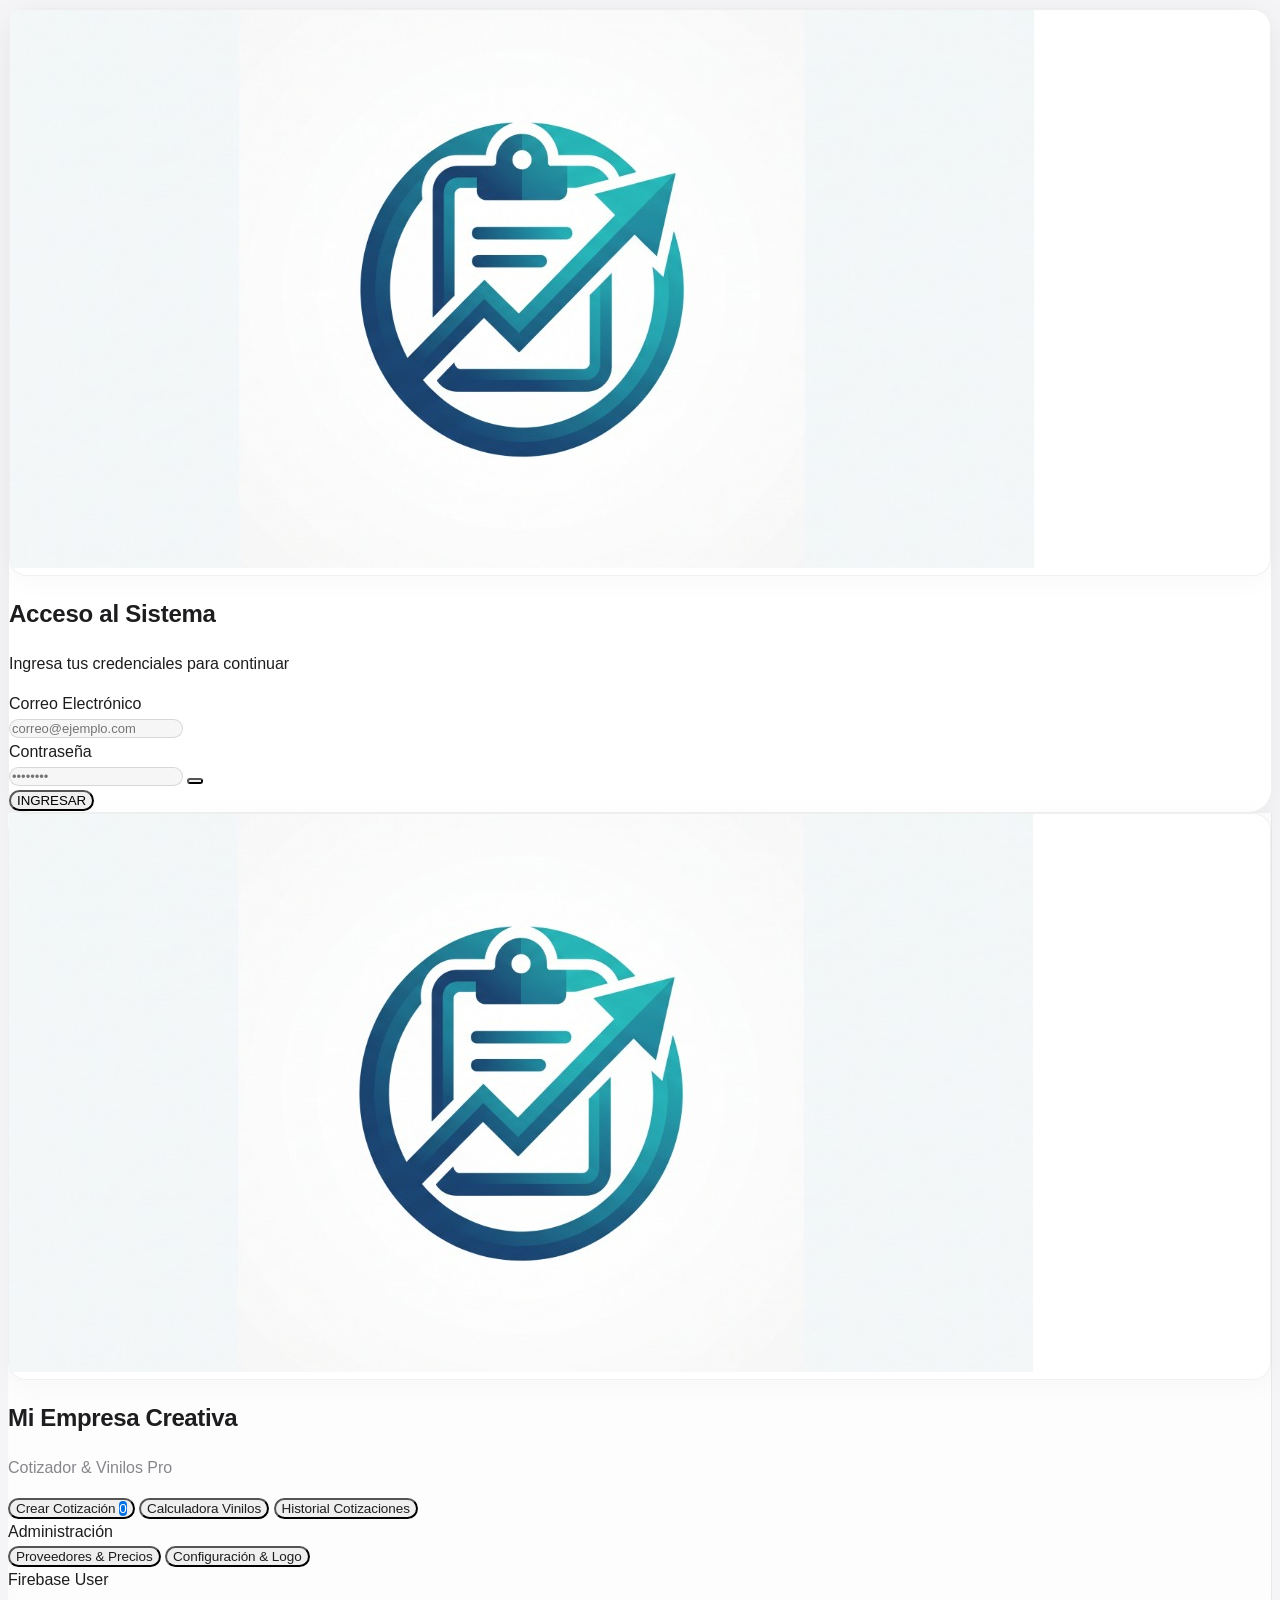
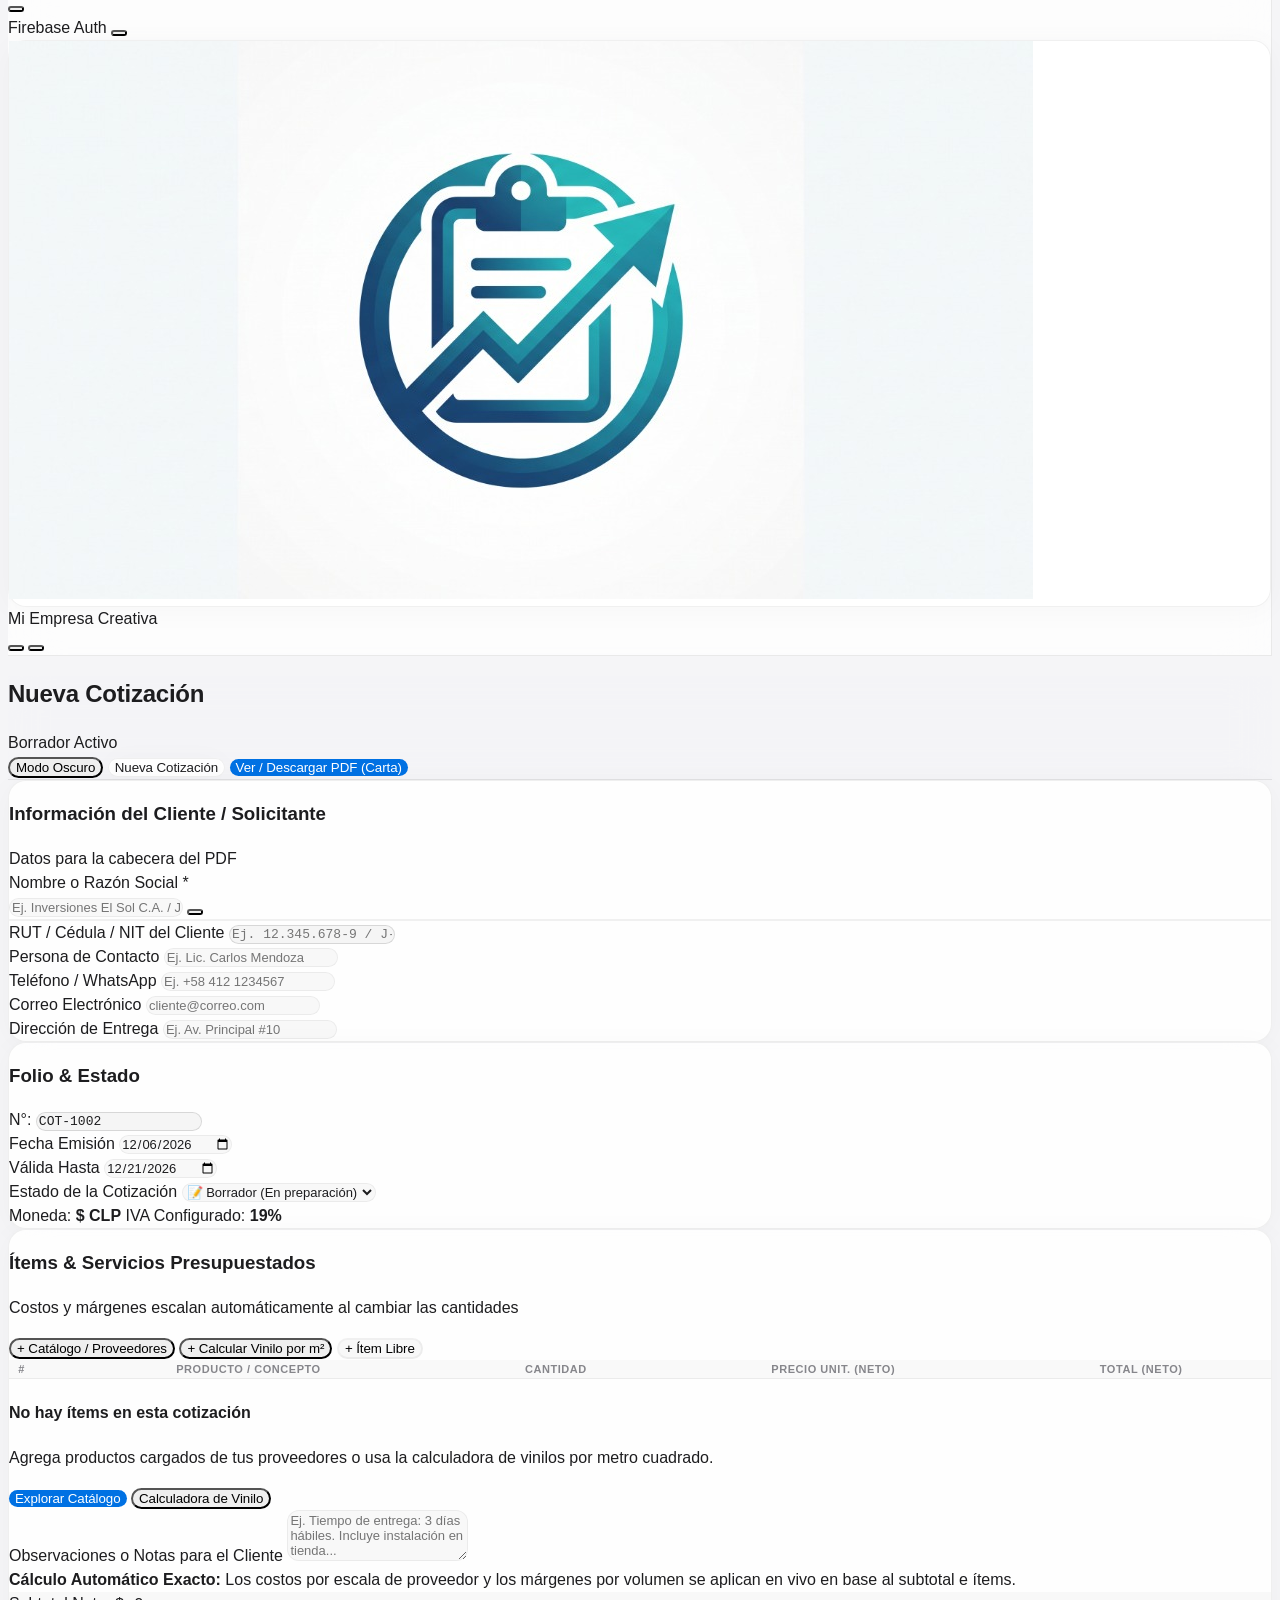
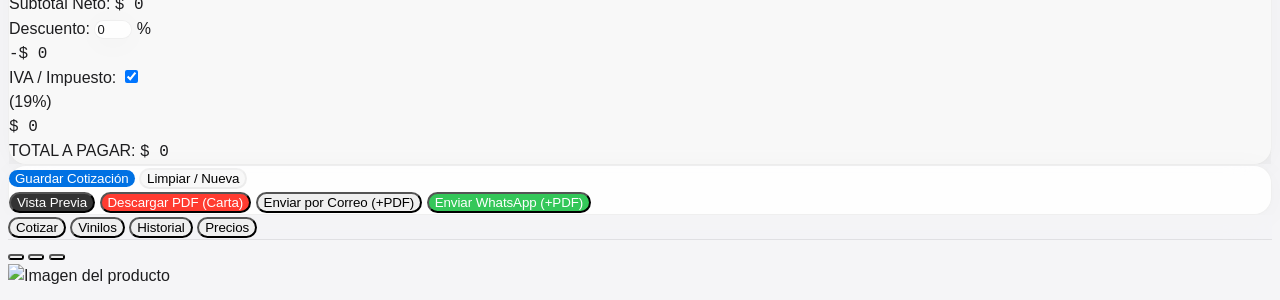
==== index.html @ 5bf2e66a "feat: ordenar catalogo al presionar encabezados de columna" ====
<!DOCTYPE html>
<html lang="es" class="h-full bg-[#f5f5f7]">
<head>
    <meta charset="UTF-8">
    <meta name="viewport" content="width=device-width, initial-scale=1.0, maximum-scale=1.0, user-scalable=no">
    <title>Sistema Pro de Cotizaciones & Calculadora de Vinilos</title>
    
    <!-- PWA Meta -->
    <meta name="theme-color" content="#f5f5f7">
    <meta name="apple-mobile-web-app-capable" content="yes">
    <meta name="apple-mobile-web-app-status-bar-style" content="default">
    <link rel="manifest" href="manifest.json">
    <link rel="icon" type="image/jpeg" href="assets/logo.jpg">

    <!-- Tailwind CSS CDN -->
    <script src="https://cdn.tailwindcss.com"></script>
    <script>
        tailwind.config = {
            darkMode: 'class',
            theme: {
                extend: {
                    colors: {
                        apple: {
                            bg: '#f5f5f7',
                            text: '#1d1d1f',
                            secondary: '#86868b',
                            blue: '#0071e3',
                            'blue-hover': '#0077ed',
                            link: '#0066cc',
                            green: '#34c759',
                            orange: '#ff9500',
                            red: '#ff3b30'
                        },
                        primary: {
                            50: '#f0f7ff',
                            100: '#e0effe',
                            200: '#bae0fd',
                            300: '#7cc5fb',
                            400: '#36a8f7',
                            500: '#0071e3',
                            600: '#0071e3',
                            700: '#005bb5',
                            800: '#004c99',
                            900: '#003e7e',
                        },
                        indigo: {
                            50: '#f0f7ff',
                            100: '#e0effe',
                            200: '#bae0fd',
                            300: '#7cc5fb',
                            400: '#36a8f7',
                            500: '#0071e3',
                            600: '#0071e3',
                            700: '#005bb5',
                            800: '#004c99',
                            900: '#003e7e',
                        }
                    },
                    fontFamily: {
                        sans: ['-apple-system', 'BlinkMacSystemFont', '"SF Pro Display"', '"SF Pro Text"', '"Segoe UI"', 'Roboto', 'Helvetica', 'Arial', 'sans-serif'],
                    }
                }
            }
        }
    </script>

    <!-- Lucide Icons -->
    <script src="https://unpkg.com/lucide@latest"></script>
    
    <!-- html2pdf.js for High-Res Client PDF Generation -->
    <script src="https://cdnjs.cloudflare.com/ajax/libs/html2pdf.js/0.10.1/html2pdf.bundle.min.js"></script>

    <!-- SheetJS (xlsx.full.min.js) for native Excel XLS/XLSX import & export -->
    <script src="https://cdn.jsdelivr.net/npm/xlsx@0.18.5/dist/xlsx.full.min.js"></script>

    <!-- Confetti for approvals -->
    <script src="https://cdn.jsdelivr.net/npm/canvas-confetti@1.9.2/dist/confetti.browser.min.js"></script>

    <!-- Firebase App, Auth & Firestore SDK (v10 Compat) -->
    <script src="https://www.gstatic.com/firebasejs/10.8.0/firebase-app-compat.js"></script>
    <script src="https://www.gstatic.com/firebasejs/10.8.0/firebase-auth-compat.js"></script>
    <script src="https://www.gstatic.com/firebasejs/10.8.0/firebase-firestore-compat.js"></script>
    <!-- Auto-init si está en Firebase Hosting -->
    <script src="/__/firebase/init.js" onerror="console.log('Modo GitHub Pages / Local')"></script>

    <!-- Custom Styles con Cache Busting -->
    <link rel="stylesheet" href="css/styles.css?v=5.3">
</head>
<body class="h-full flex flex-col md:flex-row overflow-hidden select-none md:select-auto">

    <!-- Toast Notifications Container -->
    <div id="toast-container" class="fixed top-4 right-4 z-50 flex flex-col gap-2 pointer-events-none"></div>

    <!-- ============================================================== -->
    <!-- PANTALLA DE AUTENTICACIÓN / LOGIN ESTILO APPLE                 -->
    <!-- ============================================================== -->
    <div id="auth-screen" class="fixed inset-0 z-50 bg-[#f5f5f7] flex items-center justify-center p-4">
        <div class="bg-white/90 backdrop-blur-2xl rounded-[24px] w-full max-w-sm shadow-xl overflow-hidden border border-black/5 p-8 space-y-6">
            <!-- Header con Logo de la App -->
            <div class="text-center space-y-2">
                <div class="h-20 w-20 rounded-2xl bg-white mx-auto flex items-center justify-center shadow-md p-1 border border-black/5 overflow-hidden">
                    <img src="assets/logo.jpg" alt="Logo de la Aplicación" class="h-full w-full object-cover rounded-xl" />
                </div>
                <h2 class="text-2xl font-semibold tracking-tight text-[#1d1d1f]">Acceso al Sistema</h2>
                <p class="text-xs text-[#86868b]">Ingresa tus credenciales para continuar</p>
            </div>

            <!-- Formulario de Iniciar Sesión -->
            <form id="form-login" onsubmit="app.handleLoginSubmit(event)" class="space-y-4">
                <div>
                    <label class="block text-xs font-semibold text-[#1d1d1f] mb-1.5">Correo Electrónico</label>
                    <div class="relative">
                        <i data-lucide="mail" class="w-4 h-4 text-[#86868b] absolute left-3.5 top-3"></i>
                        <input type="email" id="login-email" required placeholder="correo@ejemplo.com" 
                            class="w-full pl-10 pr-3.5 py-2.5 text-xs bg-black/[0.03] border border-black/10 rounded-xl focus:bg-white focus:border-[#0071e3] outline-none transition-all" />
                    </div>
                </div>

                <div>
                    <label class="block text-xs font-semibold text-[#1d1d1f] mb-1.5">Contraseña</label>
                    <div class="relative flex items-center">
                        <i data-lucide="lock" class="w-4 h-4 text-[#86868b] absolute left-3.5"></i>
                        <input type="password" id="login-password" required placeholder="••••••••" 
                            class="w-full pl-10 pr-10 py-2.5 text-xs bg-black/[0.03] border border-black/10 rounded-xl focus:bg-white focus:border-[#0071e3] outline-none transition-all" />
                        <button type="button" onclick="app.togglePasswordVisibility('login-password', 'login-pass-icon')" id="login-pass-icon" class="absolute right-3 text-[#86868b] hover:text-[#1d1d1f] p-1 focus:outline-none" title="Ver contraseña">
                            <i data-lucide="eye" class="w-4 h-4"></i>
                        </button>
                    </div>
                </div>

                <div class="pt-2">
                    <button type="submit" id="login-submit-btn" class="w-full py-3 px-4 rounded-full text-xs font-medium uppercase tracking-wider bg-[#0071e3] hover:bg-[#0077ed] text-white shadow-md shadow-[#0071e3]/20 transition-all flex items-center justify-center gap-2">
                        <i data-lucide="log-in" class="w-4 h-4"></i>
                        INGRESAR
                    </button>
                </div>
            </form>
        </div>
    </div>

    <!-- ============================================================== -->
    <!-- INTERFAZ PRINCIPAL DE LA APLICACIÓN                            -->
    <!-- ============================================================== -->

    <!-- Sidebar Desktop -->
    <aside class="hidden md:flex flex-col w-64 bg-slate-900 text-white border-r border-slate-800 shrink-0 select-none">
        <div class="p-5 flex items-center gap-3 border-b border-slate-800/80">
            <div id="sidebar-logo-container" class="h-11 w-11 rounded-xl bg-white flex items-center justify-center shadow-sm shrink-0 border border-black/5 overflow-hidden">
                <img src="assets/logo.jpg" alt="Logo de la Aplicación" class="h-full w-full object-cover" />
            </div>
            <div class="overflow-hidden">
                <h1 id="sidebar-company-name" class="font-bold text-sm text-white truncate leading-tight">Mi Empresa</h1>
                <p class="text-[11px] text-indigo-400 font-medium tracking-wide">Cotizador & Vinilos Pro</p>
            </div>
        </div>

        <!-- Navigation Menu Desktop -->
        <nav class="flex-1 px-3 py-4 space-y-1.5 overflow-y-auto">
            <button onclick="app.switchTab('tab-cotizador')" data-nav-tab="tab-cotizador" class="nav-btn w-full flex items-center gap-3 px-3.5 py-2.5 rounded-xl text-sm font-semibold transition-all text-slate-300 hover:bg-slate-800 hover:text-white group">
                <i data-lucide="file-spreadsheet" class="w-5 h-5 text-slate-400 group-hover:text-indigo-400 transition-colors"></i>
                <span>Crear Cotización</span>
                <span id="draft-item-count-badge" class="hidden ml-auto bg-indigo-600 text-white text-[10px] font-bold px-2 py-0.5 rounded-full">0</span>
            </button>

            <button onclick="app.switchTab('tab-vinilos')" data-nav-tab="tab-vinilos" class="nav-btn w-full flex items-center gap-3 px-3.5 py-2.5 rounded-xl text-sm font-semibold transition-all text-slate-300 hover:bg-slate-800 hover:text-white group">
                <i data-lucide="scissors" class="w-5 h-5 text-slate-400 group-hover:text-cyan-400 transition-colors"></i>
                <span>Calculadora Vinilos</span>
            </button>

            <button onclick="app.switchTab('tab-historial')" data-nav-tab="tab-historial" class="nav-btn w-full flex items-center gap-3 px-3.5 py-2.5 rounded-xl text-sm font-semibold transition-all text-slate-300 hover:bg-slate-800 hover:text-white group">
                <i data-lucide="history" class="w-5 h-5 text-slate-400 group-hover:text-amber-400 transition-colors"></i>
                <span>Historial Cotizaciones</span>
            </button>

            <div class="pt-3 pb-1 px-3 text-[10px] font-bold uppercase tracking-wider text-slate-500">Administración</div>

            <button onclick="app.switchTab('tab-catalogo')" data-nav-tab="tab-catalogo" class="nav-btn w-full flex items-center gap-3 px-3.5 py-2.5 rounded-xl text-sm font-semibold transition-all text-slate-300 hover:bg-slate-800 hover:text-white group">
                <i data-lucide="boxes" class="w-5 h-5 text-slate-400 group-hover:text-emerald-400 transition-colors"></i>
                <span>Proveedores & Precios</span>
            </button>

            <button onclick="app.switchTab('tab-ajustes')" data-nav-tab="tab-ajustes" class="nav-btn w-full flex items-center gap-3 px-3.5 py-2.5 rounded-xl text-sm font-semibold transition-all text-slate-300 hover:bg-slate-800 hover:text-white group">
                <i data-lucide="settings" class="w-5 h-5 text-slate-400 group-hover:text-purple-400 transition-colors"></i>
                <span>Configuración & Logo</span>
            </button>
        </nav>

        <!-- Sidebar Footer Status & Usuario -->
        <div class="p-3 border-t border-slate-800/80 bg-slate-950/40 space-y-2">
            <div class="flex items-center justify-between px-2 text-xs">
                <div class="flex items-center gap-2 truncate">
                    <span class="h-2 w-2 rounded-full bg-emerald-500"></span>
                    <span id="sidebar-user-name" class="font-bold text-slate-300 truncate text-[11px]">Firebase User</span>
                </div>
                <button onclick="app.logout()" title="Cerrar Sesión de Firebase" class="text-slate-400 hover:text-rose-400 p-1 rounded transition-colors">
                    <i data-lucide="log-out" class="w-4 h-4"></i>
                </button>
            </div>
            <div class="flex items-center justify-between text-[11px] text-slate-500 px-2">
                <span>Firebase Auth</span>
                <button onclick="app.quickBackup()" title="Respaldo JSON" class="hover:text-white">
                    <i data-lucide="download-cloud" class="w-3.5 h-3.5"></i>
                </button>
            </div>
        </div>
    </aside>

    <!-- Mobile Top Header -->
    <header class="md:hidden flex items-center justify-between px-4 py-3 bg-slate-900 text-white border-b border-slate-800 shrink-0">
        <div class="flex items-center gap-2.5">
            <div class="h-8 w-8 rounded-lg overflow-hidden bg-white flex items-center justify-center border border-black/5">
                <img src="assets/logo.jpg" alt="Logo" class="h-full w-full object-cover" />
            </div>
            <span id="mobile-header-title" class="font-bold text-sm text-white">Cotizador Pro</span>
        </div>
        <div class="flex items-center gap-1.5">
            <button onclick="app.toggleTheme()" id="mobile-theme-toggle-btn" class="p-2 text-slate-400 hover:text-white" title="Cambiar Modo Claro/Oscuro">
                <i data-lucide="moon" class="w-5 h-5"></i>
            </button>
            <button onclick="app.logout()" title="Cerrar Sesión de Firebase" class="p-2 text-slate-400 hover:text-rose-400">
                <i data-lucide="log-out" class="w-5 h-5"></i>
            </button>
        </div>
    </header>

    <!-- Main Content Area -->
    <main class="flex-1 flex flex-col h-full overflow-hidden bg-slate-100/70">
        
        <!-- Top Action / Context Bar -->
        <div class="glass-header px-6 py-3.5 hidden md:flex items-center justify-between shrink-0">
            <div class="flex items-center gap-3">
                <h2 id="page-current-title" class="text-xl font-extrabold text-slate-800">Nueva Cotización</h2>
                <span id="page-current-subtitle" class="text-xs bg-indigo-50 text-indigo-700 font-semibold px-2.5 py-1 rounded-full border border-indigo-200/60">Borrador Activo</span>
            </div>
            <div class="flex items-center gap-2" id="header-quick-actions">
                <!-- Botón de Alternar Modo Claro / Oscuro -->
                <button type="button" onclick="app.toggleTheme()" id="theme-toggle-btn" class="inline-flex items-center gap-2 px-3.5 py-2 rounded-full text-xs font-medium bg-black/[0.04] dark:bg-white/10 text-[#1d1d1f] dark:text-[#f5f5f7] border border-black/10 dark:border-white/15 hover:bg-black/[0.08] dark:hover:bg-white/20 transition-all shadow-sm">
                    <i data-lucide="moon" id="theme-toggle-icon" class="w-4 h-4 text-[#0071e3]"></i>
                    <span id="theme-toggle-label">Modo Oscuro</span>
                </button>
                <button onclick="app.startNewQuote()" class="inline-flex items-center gap-2 px-3.5 py-2 rounded-xl text-xs font-bold bg-white text-slate-700 hover:bg-slate-50 border border-slate-300 shadow-sm transition-all">
                    <i data-lucide="plus-circle" class="w-4 h-4 text-indigo-600"></i>
                    Nueva Cotización
                </button>
                <button onclick="app.previewCurrentPDF()" class="inline-flex items-center gap-2 px-3.5 py-2 rounded-xl text-xs font-bold bg-indigo-600 text-white hover:bg-indigo-700 shadow-sm shadow-indigo-600/20 transition-all">
                    <i data-lucide="file-text" class="w-4 h-4"></i>
                    Ver / Descargar PDF (Carta)
                </button>
            </div>
        </div>

        <!-- Scrollable Tab Views Container -->
        <div class="flex-1 overflow-y-auto p-4 md:p-6 pb-24 md:pb-8">

            <!-- ============================================================== -->
            <!-- TAB 1: CREADOR DE COTIZACIONES                                 -->
            <!-- ============================================================== -->
            <div id="tab-cotizador" class="tab-content active space-y-6 max-w-7xl mx-auto">
                
                <!-- Encabezado de la Cotización: Datos Generales y Cliente con RUT -->
                <div class="grid grid-cols-1 lg:grid-cols-12 gap-6">
                    
                    <!-- Tarjeta: Datos del Cliente -->
                    <div class="lg:col-span-7 bg-white p-5 rounded-2xl border border-slate-200/80 shadow-sm space-y-4">
                        <div class="flex items-center justify-between border-b border-slate-100 pb-3">
                            <div class="flex items-center gap-2">
                                <span class="p-1.5 bg-indigo-50 text-indigo-600 rounded-lg">
                                    <i data-lucide="user" class="w-4 h-4"></i>
                                </span>
                                <h3 class="font-bold text-sm text-slate-800">Información del Cliente / Solicitante</h3>
                            </div>
                            <span class="text-[11px] text-slate-400">Datos para la cabecera del PDF</span>
                        </div>

                        <div class="grid grid-cols-1 sm:grid-cols-2 gap-3">
                            <div class="relative" id="client-select-wrapper">
                                <label class="block text-xs font-bold text-slate-600 mb-1">Nombre o Razón Social *</label>
                                <div class="relative">
                                    <input type="text" id="quote-client-name" placeholder="Ej. Inversiones El Sol C.A. / Juan Pérez" autocomplete="off"
                                        onclick="app.openCustomDropdown('client')"
                                        oninput="app.filterCustomDropdown('client', this.value)"
                                        class="w-full pl-3.5 pr-8 py-2 text-xs bg-slate-50 border border-slate-200 rounded-xl focus:bg-white focus:border-indigo-500 focus:ring-2 focus:ring-indigo-100 outline-none transition-all" />
                                    <button type="button" onclick="app.toggleCustomDropdown('client')" tabindex="-1" class="absolute right-2.5 top-1/2 -translate-y-1/2 p-1 text-slate-400 hover:text-indigo-600 transition-colors" title="Ver clientes registrados">
                                        <i data-lucide="chevron-down" class="w-3.5 h-3.5"></i>
                                    </button>
                                </div>
                                <div id="client-custom-dropdown" class="hidden absolute left-0 right-0 top-full mt-1 z-50 bg-white border border-slate-200 rounded-2xl shadow-xl max-h-60 overflow-y-auto divide-y divide-slate-100">
                                </div>
                            </div>
                            <div>
                                <label class="block text-xs font-bold text-indigo-700 mb-1">RUT / Cédula / NIT del Cliente</label>
                                <input type="text" id="quote-client-rut" placeholder="Ej. 12.345.678-9 / J-12345678-0" 
                                    class="w-full px-3.5 py-2 text-xs font-bold font-mono bg-indigo-50/50 border border-indigo-200 rounded-xl focus:bg-white focus:border-indigo-500 outline-none transition-all" />
                            </div>
                            <div>
                                <label class="block text-xs font-bold text-slate-600 mb-1">Persona de Contacto</label>
                                <input type="text" id="quote-client-contact" placeholder="Ej. Lic. Carlos Mendoza" 
                                    class="w-full px-3.5 py-2 text-xs bg-slate-50 border border-slate-200 rounded-xl focus:bg-white focus:border-indigo-500 outline-none transition-all" />
                            </div>
                            <div>
                                <label class="block text-xs font-bold text-slate-600 mb-1">Teléfono / WhatsApp</label>
                                <input type="text" id="quote-client-phone" placeholder="Ej. +58 412 1234567" 
                                    class="w-full px-3.5 py-2 text-xs bg-slate-50 border border-slate-200 rounded-xl focus:bg-white focus:border-indigo-500 outline-none transition-all" />
                            </div>
                            <div>
                                <label class="block text-xs font-bold text-slate-600 mb-1">Correo Electrónico</label>
                                <input type="email" id="quote-client-email" placeholder="cliente@correo.com" 
                                    class="w-full px-3.5 py-2 text-xs bg-slate-50 border border-slate-200 rounded-xl focus:bg-white focus:border-indigo-500 outline-none transition-all" />
                            </div>
                            <div>
                                <label class="block text-xs font-bold text-slate-600 mb-1">Dirección de Entrega</label>
                                <input type="text" id="quote-client-address" placeholder="Ej. Av. Principal #10" 
                                    class="w-full px-3.5 py-2 text-xs bg-slate-50 border border-slate-200 rounded-xl focus:bg-white focus:border-indigo-500 outline-none transition-all" />
                            </div>
                        </div>
                    </div>

                    <!-- Tarjeta: Metadatos y Fechas -->
                    <div class="lg:col-span-5 bg-white p-5 rounded-2xl border border-slate-200/80 shadow-sm space-y-4 flex flex-col justify-between">
                        <div class="space-y-4">
                            <div class="flex items-center justify-between border-b border-slate-100 pb-3">
                                <div class="flex items-center gap-2">
                                    <span class="p-1.5 bg-indigo-50 text-indigo-600 rounded-lg">
                                        <i data-lucide="file-check" class="w-4 h-4"></i>
                                    </span>
                                    <h3 class="font-bold text-sm text-slate-800">Folio & Estado</h3>
                                </div>
                                <div class="flex items-center gap-1.5">
                                    <span class="text-xs font-bold text-slate-500">N°:</span>
                                    <input type="text" id="quote-number-input" class="w-28 px-2.5 py-1 text-xs font-mono font-bold text-indigo-700 bg-indigo-50/50 border border-indigo-200 rounded-lg text-center focus:bg-white outline-none" />
                                </div>
                            </div>

                            <div class="grid grid-cols-2 gap-3">
                                <div>
                                    <label class="block text-xs font-bold text-slate-600 mb-1">Fecha Emisión</label>
                                    <input type="date" id="quote-date-input" class="w-full px-3 py-1.5 text-xs bg-slate-50 border border-slate-200 rounded-xl focus:bg-white focus:border-indigo-500 outline-none" />
                                </div>
                                <div>
                                    <label class="block text-xs font-bold text-slate-600 mb-1">Válida Hasta</label>
                                    <input type="date" id="quote-valid-until-input" class="w-full px-3 py-1.5 text-xs bg-slate-50 border border-slate-200 rounded-xl focus:bg-white focus:border-indigo-500 outline-none" />
                                </div>
                            </div>

                            <div>
                                <label class="block text-xs font-bold text-slate-600 mb-1">Estado de la Cotización</label>
                                <select id="quote-status-select" class="w-full px-3 py-2 text-xs font-bold bg-slate-50 border border-slate-200 rounded-xl focus:bg-white outline-none">
                                    <option value="Borrador">📝 Borrador (En preparación)</option>
                                    <option value="Enviada">📤 Enviada al Cliente</option>
                                    <option value="Aprobada">✅ Aprobada / En Producción</option>
                                    <option value="Rechazada">❌ Rechazada / Vencida</option>
                                </select>
                            </div>
                        </div>

                        <div class="pt-2 border-t border-slate-100 flex items-center justify-between text-xs text-slate-500">
                            <span>Moneda: <strong id="quote-currency-badge" class="text-indigo-600 font-bold">$ USD</strong></span>
                            <span>IVA Configurado: <strong id="quote-tax-badge" class="text-slate-700">19%</strong></span>
                        </div>
                    </div>
                </div>

                <!-- Sección: Agregar Ítems / Productos a la Cotización -->
                <div class="bg-white p-5 rounded-2xl border border-slate-200/80 shadow-sm space-y-4">
                    <div class="flex flex-col sm:flex-row items-start sm:items-center justify-between gap-3 border-b border-slate-100 pb-3">
                        <div>
                            <h3 class="font-bold text-base text-slate-800">Ítems & Servicios Presupuestados</h3>
                            <p class="text-xs text-slate-500">Costos y márgenes escalan automáticamente al cambiar las cantidades</p>
                        </div>
                        
                        <!-- Botones de Acción Rápida para añadir -->
                        <div class="flex flex-wrap items-center gap-2">
                            <button onclick="app.openAddProductModal()" class="inline-flex items-center gap-1.5 px-3 py-2 rounded-xl text-xs font-bold bg-indigo-50 text-indigo-700 hover:bg-indigo-100 transition-colors">
                                <i data-lucide="package-plus" class="w-4 h-4"></i>
                                + Catálogo / Proveedores
                            </button>
                            <button onclick="app.switchTab('tab-vinilos')" class="inline-flex items-center gap-1.5 px-3 py-2 rounded-xl text-xs font-bold bg-cyan-50 text-cyan-700 hover:bg-cyan-100 transition-colors">
                                <i data-lucide="scissors" class="w-4 h-4"></i>
                                + Calcular Vinilo por m²
                            </button>
                            <button onclick="app.openAddCustomItemModal()" class="inline-flex items-center gap-1.5 px-3 py-2 rounded-xl text-xs font-bold bg-slate-100 text-slate-700 hover:bg-slate-200 transition-colors">
                                <i data-lucide="plus" class="w-4 h-4"></i>
                                + Ítem Libre
                            </button>
                        </div>
                    </div>

                    <!-- Tabla de Ítems de Cotización -->
                    <div class="overflow-x-auto">
                        <table class="w-full text-left border-collapse min-w-[700px]">
                            <thead>
                                <tr class="text-[11px] font-bold text-slate-400 uppercase tracking-wider border-b border-slate-200 bg-slate-50/50">
                                    <th class="py-3 px-3 rounded-l-lg w-12 text-center">#</th>
                                    <th class="py-3 px-3">Producto / Concepto</th>
                                    <th class="py-3 px-3 w-28 text-center">Cantidad</th>
                                    <th class="py-3 px-3 w-32 text-right">Precio Unit. (Neto)</th>
                                    <th class="py-3 px-3 w-32 text-right">Total (Neto)</th>
                                    <th class="py-3 px-3 rounded-r-lg w-12 text-center"></th>
                                </tr>
                            </thead>
                            <tbody id="quote-items-tbody" class="divide-y divide-slate-100 text-sm">
                                <!-- Filas generadas dinámicamente -->
                            </tbody>
                        </table>
                    </div>

                    <!-- Estado Vacío -->
                    <div id="quote-empty-state" class="py-12 flex flex-col items-center justify-center text-center">
                        <div class="h-14 w-14 rounded-2xl bg-indigo-50 text-indigo-500 flex items-center justify-center mb-3">
                            <i data-lucide="shopping-cart" class="w-7 h-7"></i>
                        </div>
                        <h4 class="font-bold text-slate-700 text-sm">No hay ítems en esta cotización</h4>
                        <p class="text-xs text-slate-400 max-w-sm mt-1 mb-4">Agrega productos cargados de tus proveedores o usa la calculadora de vinilos por metro cuadrado.</p>
                        <div class="flex gap-2">
                            <button onclick="app.openAddProductModal()" class="px-4 py-2 text-xs font-bold bg-indigo-600 text-white rounded-xl shadow-sm hover:bg-indigo-700">
                                Explorar Catálogo
                            </button>
                            <button onclick="app.switchTab('tab-vinilos')" class="px-4 py-2 text-xs font-bold bg-cyan-600 text-white rounded-xl shadow-sm hover:bg-cyan-700">
                                Calculadora de Vinilo
                            </button>
                        </div>
                    </div>

                    <!-- Notas Adicionales y Cuadro de Totales -->
                    <div class="grid grid-cols-1 lg:grid-cols-12 gap-6 pt-4 border-t border-slate-100">
                        <div class="lg:col-span-7 space-y-3">
                            <label class="block text-xs font-bold text-slate-600">Observaciones o Notas para el Cliente</label>
                            <textarea id="quote-notes-input" rows="3" placeholder="Ej. Tiempo de entrega: 3 días hábiles. Incluye instalación en tienda..." 
                                class="w-full px-3.5 py-2 text-xs bg-slate-50 border border-slate-200 rounded-xl focus:bg-white focus:border-indigo-500 outline-none resize-none"></textarea>
                            
                            <!-- Regla de Volumen Activa Info -->
                            <div class="bg-indigo-50/70 p-3 rounded-xl border border-indigo-100 flex items-start gap-2.5">
                                <i data-lucide="info" class="w-4 h-4 text-indigo-600 shrink-0 mt-0.5"></i>
                                <div class="text-xs text-indigo-900 leading-relaxed">
                                    <strong>Cálculo Automático Exacto:</strong> Los costos por escala de proveedor y los márgenes por volumen se aplican en vivo en base al subtotal e ítems.
                                </div>
                            </div>
                        </div>

                        <!-- Resumen Financiero con Corrección de IVA -->
                        <div class="lg:col-span-5 bg-slate-50 p-5 rounded-2xl border border-slate-200 space-y-3">
                            <div class="flex justify-between items-center text-xs text-slate-600">
                                <span class="font-medium">Subtotal Neto:</span>
                                <span id="quote-subtotal-display" class="font-bold text-slate-800 font-mono text-sm">$ 0.00</span>
                            </div>

                            <div class="flex justify-between items-center text-xs text-slate-600">
                                <div class="flex items-center gap-1.5">
                                    <span class="font-medium">Descuento:</span>
                                    <input type="number" id="quote-discount-input" min="0" max="100" value="0" 
                                        class="w-14 px-1.5 py-0.5 text-xs text-center font-bold bg-white border border-slate-200 rounded-md focus:border-indigo-500 outline-none" />
                                    <span>%</span>
                                </div>
                                <span id="quote-discount-display" class="font-bold text-emerald-600 font-mono text-sm">-$ 0.00</span>
                            </div>

                            <div class="flex justify-between items-center text-xs text-slate-600">
                                <div class="flex items-center gap-2">
                                    <span class="font-medium">IVA / Impuesto:</span>
                                    <label class="relative inline-flex items-center cursor-pointer">
                                        <input type="checkbox" id="quote-tax-toggle" class="sr-only peer" checked>
                                        <div class="w-7 h-4 bg-slate-200 peer-focus:outline-none rounded-full peer peer-checked:after:translate-x-full peer-checked:after:border-white after:content-[''] after:absolute after:top-[2px] after:left-[2px] after:bg-white after:border-slate-300 after:border after:rounded-full after:h-3 after:w-3 after:transition-all peer-checked:bg-indigo-600"></div>
                                    </label>
                                    <span id="quote-tax-rate-label" class="text-[11px] font-bold text-slate-500">(19%)</span>
                                </div>
                                <span id="quote-tax-display" class="font-bold text-slate-800 font-mono text-sm">$ 0.00</span>
                            </div>

                            <div class="border-t-2 border-slate-200 pt-3 flex justify-between items-baseline">
                                <span class="text-sm font-extrabold text-slate-900 uppercase">TOTAL A PAGAR:</span>
                                <span id="quote-total-display" class="text-2xl font-black text-indigo-700 font-mono">$ 0.00</span>
                            </div>
                        </div>
                    </div>
                </div>

                <!-- Barra Inferior de Acciones Principales -->
                <div class="bg-white p-4 rounded-2xl border border-slate-200/80 shadow-sm flex flex-wrap items-center justify-between gap-3">
                    <div class="flex items-center gap-2">
                        <button onclick="app.saveCurrentQuote(true)" class="inline-flex items-center gap-2 px-5 py-2.5 rounded-xl text-xs font-bold bg-indigo-600 text-white hover:bg-indigo-700 shadow-md shadow-indigo-600/20 transition-all">
                            <i data-lucide="save" class="w-4 h-4"></i>
                            Guardar Cotización
                        </button>
                        <button onclick="app.startNewQuote()" class="inline-flex items-center gap-2 px-4 py-2.5 rounded-xl text-xs font-bold bg-slate-100 text-slate-700 hover:bg-slate-200 transition-all">
                            <i data-lucide="file-plus" class="w-4 h-4"></i>
                            Limpiar / Nueva
                        </button>
                    </div>

                    <div class="flex flex-wrap items-center gap-2">
                        <button onclick="app.previewCurrentPDF()" class="inline-flex items-center gap-2 px-4 py-2.5 rounded-xl text-xs font-bold bg-slate-800 text-white hover:bg-slate-900 transition-all">
                            <i data-lucide="eye" class="w-4 h-4 text-indigo-300"></i>
                            Vista Previa
                        </button>
                        <button onclick="app.downloadCurrentPDF()" class="inline-flex items-center gap-2 px-4 py-2.5 rounded-xl text-xs font-bold bg-rose-600 text-white hover:bg-rose-700 shadow-sm shadow-rose-600/20 transition-all">
                            <i data-lucide="file-down" class="w-4 h-4"></i>
                            Descargar PDF (Carta)
                        </button>
                        <button onclick="app.sendByEmail()" class="inline-flex items-center gap-2 px-4 py-2.5 rounded-xl text-xs font-bold bg-blue-600 text-white hover:bg-blue-700 shadow-sm shadow-blue-600/20 transition-all" title="Adjunta PDF y abre correo">
                            <i data-lucide="mail" class="w-4 h-4"></i>
                            Enviar por Correo (+PDF)
                        </button>
                        <button onclick="app.sendByWhatsApp()" class="inline-flex items-center gap-2 px-4 py-2.5 rounded-xl text-xs font-bold bg-emerald-600 text-white hover:bg-emerald-700 shadow-sm shadow-emerald-600/20 transition-all" title="Adjunta PDF y abre WhatsApp">
                            <i data-lucide="message-circle" class="w-4 h-4"></i>
                            Enviar WhatsApp (+PDF)
                        </button>
                    </div>
                </div>

            </div>

            <!-- ============================================================== -->
            <!-- TAB 2: CALCULADORA DE VINILOS -->
            <!-- ============================================================== -->
            <div id="tab-vinilos" class="tab-content space-y-5 max-w-6xl mx-auto">

                <!-- Encabezado estilo Apple -->
                <div class="bg-white/80 backdrop-blur-xl p-6 rounded-[20px] border border-black/5 shadow-sm flex flex-col sm:flex-row items-start sm:items-center justify-between gap-4">
                    <div class="flex items-center gap-3.5">
                        <div class="p-3 bg-[#0071e3]/10 text-[#0071e3] rounded-2xl">
                            <i data-lucide="scissors" class="w-6 h-6"></i>
                        </div>
                        <div>
                            <h2 class="text-xl font-semibold text-[#1d1d1f]">Calculadora de Vinilos por Metro Cuadrado (m²)</h2>
                            <p class="text-xs text-[#86868b]">Selecciona el tipo de vinilo, ingresa la medida del pliego y calcula tu precio de venta con precisión</p>
                        </div>
                    </div>
                    <button onclick="app.openVinylPresetModal()" class="inline-flex items-center gap-1.5 px-4 py-2 rounded-full text-xs font-medium bg-[#0071e3] text-white hover:bg-[#0077ed] shadow-sm transition-all shrink-0">
                        <i data-lucide="plus-circle" class="w-4 h-4"></i> + Nuevo Tipo de Vinilo
                    </button>
                </div>

                <div class="grid grid-cols-1 lg:grid-cols-12 gap-5">

                    <!-- Panel Izquierdo: Entradas -->
                    <div class="lg:col-span-7 space-y-4">

                        <!-- PASO 1: Tipos de Vinilo -->
                        <div class="bg-white p-5 rounded-2xl border border-slate-200 shadow-sm">
                            <div class="flex items-center justify-between mb-3">
                                <div class="flex items-center gap-2">
                                    <span class="w-5 h-5 bg-indigo-600 text-white text-[10px] font-black rounded-full flex items-center justify-center">1</span>
                                    <label class="text-xs font-bold text-slate-700 uppercase tracking-wider">Tipo de Vinilo / Material</label>
                                </div>
                                <button onclick="app.openVinylPresetModal()" class="text-xs text-indigo-600 font-bold hover:underline">+ Crear Otro</button>
                            </div>
                            <div class="grid grid-cols-1 sm:grid-cols-2 gap-2" id="vinyl-type-selector-cards">
                                <!-- Inyectado dinámicamente -->
                            </div>
                        </div>

                        <!-- PASO 2: Datos del pliego/bobina comprado -->
                        <div class="bg-white p-5 rounded-2xl border border-indigo-200 shadow-sm">
                            <div class="flex items-center justify-between mb-3">
                                <div class="flex items-center gap-2">
                                    <span class="w-5 h-5 bg-indigo-600 text-white text-[10px] font-black rounded-full flex items-center justify-center">2</span>
                                    <label class="text-xs font-bold text-slate-700 uppercase tracking-wider">Medida y Precio del Pliego/Bobina Comprada</label>
                                </div>
                                <!-- Badge resultado -->
                                <span id="vinyl-roll-calc-equivalent" class="text-[11px] font-bold text-indigo-700 bg-indigo-50 px-2.5 py-1 rounded-lg border border-indigo-200">Costo: $0 / m²</span>
                            </div>
                            <div class="grid grid-cols-2 sm:grid-cols-4 gap-3">
                                <div>
                                    <label class="block text-[11px] font-bold text-slate-600 mb-1">Ancho Pliego (cm)</label>
                                    <input type="number" id="vinyl-roll-width-input" step="1" value="58" min="1"
                                        oninput="app.onVinylRollChange()"
                                        class="w-full px-3 py-2.5 text-sm font-bold bg-slate-50 border border-slate-200 rounded-xl focus:bg-white focus:border-indigo-400 outline-none text-center" />
                                </div>
                                <div>
                                    <label class="block text-[11px] font-bold text-slate-600 mb-1">Largo Pliego (cm)</label>
                                    <input type="number" id="vinyl-roll-length-input" step="1" value="100" min="1"
                                        oninput="app.onVinylRollChange()"
                                        class="w-full px-3 py-2.5 text-sm font-bold bg-slate-50 border border-slate-200 rounded-xl focus:bg-white focus:border-indigo-400 outline-none text-center" />
                                </div>
                                <div>
                                    <label class="block text-[11px] font-bold text-indigo-700 mb-1">Precio Material ($)</label>
                                    <div class="relative">
                                        <span class="absolute left-2.5 top-1/2 -translate-y-1/2 text-xs font-bold text-slate-400">$</span>
                                        <input type="text" id="vinyl-roll-cost-input" value="" placeholder="Ej: 14000"
                                            oninput="app.onVinylRollChange()"
                                            class="w-full pl-6 pr-2 py-2.5 text-sm font-bold text-indigo-700 bg-indigo-50 border border-indigo-300 rounded-xl focus:bg-white focus:border-indigo-500 outline-none text-center" />
                                    </div>
                                </div>
                                <div>
                                    <label class="block text-[11px] font-bold text-indigo-700 mb-1">Mano Obra Pliego ($)</label>
                                    <div class="relative">
                                        <span class="absolute left-2.5 top-1/2 -translate-y-1/2 text-xs font-bold text-slate-400">$</span>
                                        <input type="text" id="vinyl-roll-labor-input" value="" placeholder="Ej: 1600"
                                            oninput="app.onVinylRollChange()"
                                            class="w-full pl-6 pr-2 py-2.5 text-sm font-bold text-indigo-700 bg-indigo-50 border border-indigo-300 rounded-xl focus:bg-white focus:border-indigo-500 outline-none text-center" />
                                    </div>
                                </div>
                            </div>
                            <!-- Resultado costo m² calculado (grande y visible) -->
                            <div class="mt-3 p-3 bg-indigo-600 rounded-xl text-white flex items-center justify-between">
                                <span class="text-xs font-bold opacity-80">Costo de Material por m² (calculado automáticamente):</span>
                                <span id="vinyl-cost-m2-display" class="text-xl font-black font-mono">$0.00</span>
                            </div>
                            <!-- Campo oculto que guarda el costo/m² calculado -->
                            <input type="hidden" id="vinyl-cost-m2-input" />
                        </div>

                        <!-- PASO 3: Precio de Venta + Margen (bidireccional) -->
                        <div class="bg-white p-5 rounded-2xl border border-emerald-200 shadow-sm">
                            <div class="flex items-center gap-2 mb-3">
                                <span class="w-5 h-5 bg-emerald-600 text-white text-[10px] font-black rounded-full flex items-center justify-center">3</span>
                                <label class="text-xs font-bold text-slate-700 uppercase tracking-wider">Precio de Venta / Ganancia</label>
                                <span class="text-[10px] text-slate-400">(edita el % o el precio, se calculan solos)</span>
                            </div>
                            <div class="grid grid-cols-2 sm:grid-cols-4 gap-3">
                                <div>
                                    <label class="block text-[11px] font-bold text-slate-600 mb-1">Mano Obra / m²</label>
                                    <div class="relative">
                                        <span class="absolute left-2.5 top-1/2 -translate-y-1/2 text-xs font-bold text-slate-400">$</span>
                                        <input type="text" id="vinyl-labor-m2-input" value="0"
                                            oninput="app.calculateVinylLive()"
                                            class="w-full pl-6 pr-2 py-2 text-xs font-bold bg-slate-50 border border-slate-200 rounded-xl focus:bg-white outline-none text-center" />
                                    </div>
                                </div>
                                <div>
                                    <label class="block text-[11px] font-bold text-slate-600 mb-1">% Merma / Desp.</label>
                                    <div class="relative">
                                        <input type="number" id="vinyl-waste-input" step="1" value="10"
                                            oninput="app.calculateVinylLive()"
                                            class="w-full pl-2 pr-6 py-2 text-xs font-bold bg-slate-50 border border-slate-200 rounded-xl focus:bg-white outline-none text-center" />
                                        <span class="absolute right-2.5 top-1/2 -translate-y-1/2 text-xs font-bold text-slate-400">%</span>
                                    </div>
                                </div>
                                <div>
                                    <label class="block text-[11px] font-bold text-emerald-700 mb-1">% Ganancia</label>
                                    <div class="relative">
                                        <input type="number" id="vinyl-margin-input" step="1" value="50"
                                            oninput="app.onVinylMarginChange()"
                                            class="w-full pl-2 pr-6 py-2 text-xs font-black text-emerald-700 bg-emerald-50 border border-emerald-300 rounded-xl focus:bg-white outline-none text-center" />
                                        <span class="absolute right-2.5 top-1/2 -translate-y-1/2 text-xs font-bold text-emerald-500">%</span>
                                    </div>
                                </div>
                                <div>
                                    <label class="block text-[11px] font-bold text-emerald-700 mb-1">Precio Venta / m²</label>
                                    <div class="relative">
                                        <span class="absolute left-2.5 top-1/2 -translate-y-1/2 text-xs font-bold text-emerald-400">$</span>
                                        <input type="text" id="vinyl-sale-price-m2-input" value=""
                                            oninput="app.onVinylSalePriceM2Change()"
                                            placeholder="Auto"
                                            class="w-full pl-6 pr-2 py-2 text-xs font-black text-emerald-700 bg-emerald-50 border border-emerald-300 rounded-xl focus:bg-white outline-none text-center" />
                                    </div>
                                </div>
                            </div>
                        </div>

                        <!-- PASO 4: Dimensiones del trabajo -->
                        <div class="bg-white p-5 rounded-2xl border border-slate-200 shadow-sm">
                            <div class="flex items-center justify-between mb-3">
                                <div class="flex items-center gap-2">
                                    <span class="w-5 h-5 bg-slate-600 text-white text-[10px] font-black rounded-full flex items-center justify-center">4</span>
                                    <label class="text-xs font-bold text-slate-700 uppercase tracking-wider">Dimensiones del Trabajo a Cotizar</label>
                                </div>
                                <div class="flex items-center gap-1 bg-slate-100 p-1 rounded-xl">
                                    <button type="button" onclick="app.setVinylUnitMode('cm')" id="unit-btn-cm" class="px-2.5 py-1 text-xs font-bold rounded-lg bg-indigo-600 text-white transition-all">cm</button>
                                    <button type="button" onclick="app.setVinylUnitMode('m')" id="unit-btn-m" class="px-2.5 py-1 text-xs font-bold rounded-lg text-slate-600 hover:text-slate-900 transition-all">metros</button>
                                </div>
                            </div>
                            <div class="grid grid-cols-3 gap-3">
                                <div>
                                    <label class="block text-xs font-bold text-slate-600 mb-1">Ancho (<span class="unit-label-span">cm</span>)</label>
                                    <input type="number" id="vinyl-width-input" step="0.1" min="0" value="50"
                                        oninput="app.calculateVinylLive()"
                                        class="w-full px-3 py-2.5 text-sm font-bold bg-white border border-slate-200 rounded-xl focus:border-indigo-400 outline-none text-center" />
                                </div>
                                <div>
                                    <label class="block text-xs font-bold text-slate-600 mb-1">Alto (<span class="unit-label-span">cm</span>)</label>
                                    <input type="number" id="vinyl-height-input" step="0.1" min="0" value="30"
                                        oninput="app.calculateVinylLive()"
                                        class="w-full px-3 py-2.5 text-sm font-bold bg-white border border-slate-200 rounded-xl focus:border-indigo-400 outline-none text-center" />
                                </div>
                                <div>
                                    <label class="block text-xs font-bold text-slate-600 mb-1">Cantidad (Pzas)</label>
                                    <input type="number" id="vinyl-quantity-input" min="1" value="1"
                                        oninput="app.calculateVinylLive()"
                                        class="w-full px-3 py-2.5 text-sm font-bold bg-white border border-slate-200 rounded-xl focus:border-indigo-400 outline-none text-center text-indigo-600" />
                                </div>
                            </div>
                        </div>

                        <!-- Nombre / Detalle para cotización -->
                        <div>
                            <label class="block text-xs font-bold text-slate-600 mb-1">Nombre / Detalle para la Cotización</label>
                            <input type="text" id="vinyl-custom-title-input" placeholder="Ej. Vinilo Adhesivo para Rotulación de Vidrieras (Logo Empresa)"
                                class="w-full px-3.5 py-2 text-xs bg-white border border-slate-200 rounded-xl focus:bg-white focus:border-indigo-500 outline-none" />
                        </div>
                    </div>

                    <!-- Panel Derecho: Resultados -->
                    <div class="lg:col-span-5 flex flex-col gap-4">

                        <!-- Resumen del Cálculo -->
                        <div class="bg-white p-6 rounded-2xl border border-slate-200 shadow-sm space-y-4 sticky top-4">
                            <h3 class="font-extrabold text-sm text-slate-800 border-b border-slate-100 pb-3 flex items-center justify-between">
                                <span>Resumen del Cálculo</span>
                                <span id="vinyl-m2-badge" class="px-2.5 py-0.5 text-xs font-bold bg-indigo-50 text-indigo-700 rounded-full border border-indigo-200">0.00 m²</span>
                            </h3>

                            <div class="space-y-2 text-xs">
                                <div class="flex justify-between text-slate-500">
                                    <span>Área Neta Total:</span>
                                    <span id="calc-net-area-display" class="font-bold text-slate-700">0.00 m²</span>
                                </div>
                                <div class="flex justify-between text-slate-500">
                                    <span>Área con Merma (<span id="calc-waste-rate-display">10</span>%):</span>
                                    <span id="calc-gross-area-display" class="font-bold text-slate-700">0.00 m²</span>
                                </div>
                                <div class="flex justify-between text-slate-500">
                                    <span>Costo Material:</span>
                                    <span id="calc-material-cost-display" class="font-bold text-slate-700">$ 0.00</span>
                                </div>
                                <div class="flex justify-between text-slate-500">
                                    <span>Mano de Obra / Corte:</span>
                                    <span id="calc-labor-cost-display" class="font-bold text-slate-700">$ 0.00</span>
                                </div>
                                <div class="flex justify-between text-slate-600 pt-2 border-t border-slate-100">
                                    <span class="font-semibold">Costo Base Total:</span>
                                    <span id="calc-total-cost-display" class="font-bold text-slate-800">$ 0.00</span>
                                </div>
                                <div class="flex justify-between text-emerald-600">
                                    <span class="font-semibold">Ganancia Neta Estimada:</span>
                                    <span id="calc-profit-display" class="font-bold">+$ 0.00</span>
                                </div>
                            </div>

                            <!-- Precio Final -->
                            <div class="bg-gradient-to-br from-indigo-50 to-cyan-50 p-4 rounded-2xl border border-indigo-100 space-y-2">
                                <div class="flex justify-between items-baseline">
                                    <span class="text-xs font-bold text-slate-600 uppercase">Precio por Unidad:</span>
                                    <span id="calc-unit-price-display" class="text-lg font-black text-indigo-600 font-mono">$ 0.00</span>
                                </div>
                                <div class="flex justify-between items-baseline border-t border-indigo-200/60 pt-2">
                                    <span class="text-sm font-black text-slate-900 uppercase">Precio Total Venta:</span>
                                    <span id="calc-total-sale-display" class="text-2xl font-black text-indigo-700 font-mono">$ 0.00</span>
                                </div>
                            </div>

                            <button onclick="app.addVinylToCurrentQuote()" class="w-full py-3.5 px-4 rounded-xl text-xs font-black tracking-wider uppercase bg-gradient-to-r from-indigo-600 to-cyan-600 hover:from-indigo-700 hover:to-cyan-700 text-white shadow-lg flex items-center justify-center gap-2 transition-all active:scale-95">
                                <i data-lucide="plus-circle" class="w-5 h-5"></i>
                                Agregar a Cotización Actual
                            </button>
                        </div>

                        <!-- Proporción Visual -->
                        <div class="bg-white p-4 rounded-2xl border border-slate-200 shadow-sm text-center">
                            <span class="text-[11px] font-bold text-slate-400 uppercase tracking-wider">Proporción Visual Aproximada</span>
                            <div class="vinyl-preview-box h-32 w-full mt-2">
                                <div id="vinyl-visual-rect" class="vinyl-piece-rect" style="width: 140px; height: 80px;">
                                    <span id="visual-dim-label" class="text-[11px] font-black text-indigo-700 font-mono">50 x 30 cm</span>
                                    <span id="visual-qty-label" class="text-[10px] font-bold text-indigo-500">1 pieza</span>
                                </div>
                            </div>
                        </div>

                    </div>

                </div>

            </div>

            <!-- ============================================================== -->
            <!-- TAB 3: HISTORIAL DE COTIZACIONES                                -->
            <!-- ============================================================== -->
            <div id="tab-historial" class="tab-content space-y-6 max-w-7xl mx-auto">
                
                <!-- Métricas Rápidas -->
                <div class="grid grid-cols-2 lg:grid-cols-4 gap-4">
                    <div class="bg-white p-4 rounded-2xl border border-slate-200 shadow-sm">
                        <div class="text-xs text-slate-500 font-medium">Total Cotizaciones</div>
                        <div id="metric-total-quotes" class="text-2xl font-black text-slate-800 mt-1">0</div>
                    </div>
                    <div class="bg-white p-4 rounded-2xl border border-slate-200 shadow-sm">
                        <div class="text-xs text-emerald-600 font-medium">Aprobadas / Vendidas</div>
                        <div id="metric-approved-quotes" class="text-2xl font-black text-emerald-600 mt-1">0</div>
                    </div>
                    <div class="bg-white p-4 rounded-2xl border border-slate-200 shadow-sm">
                        <div class="text-xs text-blue-600 font-medium">Enviadas / En Espera</div>
                        <div id="metric-sent-quotes" class="text-2xl font-black text-blue-600 mt-1">0</div>
                    </div>
                    <div class="bg-white p-4 rounded-2xl border border-slate-200 shadow-sm">
                        <div class="text-xs text-indigo-600 font-medium">Monto Total Aprobado</div>
                        <div id="metric-approved-amount" class="text-2xl font-black text-indigo-600 mt-1 font-mono">$ 0.00</div>
                    </div>
                </div>

                <!-- Tabla & Filtros -->
                <div class="bg-white p-5 rounded-2xl border border-slate-200/80 shadow-sm space-y-4">
                    <div class="flex flex-col sm:flex-row items-start sm:items-center justify-between gap-3 border-b border-slate-100 pb-3">
                        <div class="relative w-full sm:w-80">
                            <i data-lucide="search" class="w-4 h-4 text-slate-400 absolute left-3 top-3"></i>
                            <input type="text" id="history-search-input" placeholder="Buscar por cliente, RUT, folio..." 
                                class="w-full pl-9 pr-3.5 py-2 text-xs bg-slate-50 border border-slate-200 rounded-xl focus:bg-white focus:border-indigo-500 outline-none" />
                        </div>
                        
                        <div class="flex items-center gap-2 w-full sm:w-auto">
                            <select id="history-status-filter" class="px-3 py-2 text-xs font-bold bg-slate-50 border border-slate-200 rounded-xl focus:bg-white outline-none">
                                <option value="todos">Todos los Estados</option>
                                <option value="Borrador">Borradores</option>
                                <option value="Enviada">Enviadas</option>
                                <option value="Aprobada">Aprobadas</option>
                                <option value="Rechazada">Rechazadas</option>
                            </select>
                            <button onclick="app.startNewQuote()" class="px-3.5 py-2 text-xs font-bold bg-indigo-600 text-white rounded-xl hover:bg-indigo-700 shrink-0">
                                + Crear Nueva
                            </button>
                        </div>
                    </div>

                    <!-- Lista de Cotizaciones -->
                    <div class="overflow-x-auto">
                        <table class="w-full text-left border-collapse min-w-[750px]">
                            <thead>
                                <tr class="text-[11px] font-bold text-slate-400 uppercase tracking-wider border-b border-slate-200 bg-slate-50/50">
                                    <th class="py-3 px-3 w-28">Folio</th>
                                    <th class="py-3 px-3">Cliente / RUT</th>
                                    <th class="py-3 px-3 w-28 text-center">Fecha</th>
                                    <th class="py-3 px-3 w-24 text-center">Ítems</th>
                                    <th class="py-3 px-3 w-28 text-center">Estado</th>
                                    <th class="py-3 px-3 w-32 text-right">Total</th>
                                    <th class="py-3 px-3 w-40 text-center">Acciones</th>
                                </tr>
                            </thead>
                            <tbody id="history-quotes-tbody" class="divide-y divide-slate-100 text-sm">
                                <!-- Inyectado dinámicamente -->
                            </tbody>
                        </table>
                    </div>
                </div>

            </div>

            <!-- ============================================================== -->
            <!-- TAB 4: CATÁLOGO DE PROVEEDORES & PRODUCTOS                     -->
            <!-- ============================================================== -->
            <div id="tab-catalogo" class="tab-content space-y-6 max-w-7xl mx-auto">
                
                <!-- Sub-Tabs de Navegación + Botón de Gestionar Categorías -->
                <div class="flex flex-wrap items-center justify-between gap-2 border-b border-slate-200 pb-2">
                    <div class="flex flex-wrap items-center gap-2">
                        <button onclick="app.switchCatalogSubTab('products')" id="subtab-btn-products" class="px-4 py-2 text-xs font-bold rounded-xl bg-indigo-600 text-white transition-all">
                            📦 Todos los Productos <span id="count-all-products" class="ml-1 opacity-80 text-[10px]"></span>
                        </button>
                        <button onclick="app.switchCatalogSubTab('single')" id="subtab-btn-single" class="px-4 py-2 text-xs font-bold rounded-xl text-slate-600 hover:bg-slate-200 transition-all">
                            ✨ Individuales / Insumos <span id="count-single-products" class="ml-1 opacity-80 text-[10px]"></span>
                        </button>
                        <button onclick="app.switchCatalogSubTab('combos')" id="subtab-btn-combos" class="px-4 py-2 text-xs font-bold rounded-xl text-slate-600 hover:bg-slate-200 transition-all">
                            🔥 Productos en Combo <span id="count-combos-products" class="ml-1 opacity-80 text-[10px]"></span>
                        </button>
                        <button onclick="app.switchCatalogSubTab('suppliers')" id="subtab-btn-suppliers" class="px-4 py-2 text-xs font-bold rounded-xl text-slate-600 hover:bg-slate-200 transition-all">
                            🏭 Base de Proveedores (con RUT)
                        </button>
                    </div>

                    <button onclick="app.openCategoryManagerModal()" class="inline-flex items-center gap-1.5 px-3 py-1.5 rounded-xl text-xs font-bold bg-white text-indigo-700 hover:bg-indigo-50 border border-indigo-200 shadow-sm transition-all">
                        <i data-lucide="tag" class="w-3.5 h-3.5"></i>
                        Gestionar Categorías
                    </button>
                </div>

                <!-- SUB-TAB 1: PRODUCTOS / INSUMOS -->
                <div id="subtab-view-products" class="space-y-4">
                    <div class="bg-white p-5 rounded-2xl border border-slate-200/80 shadow-sm space-y-4">
                        <div class="flex flex-col sm:flex-row items-start sm:items-center justify-between gap-3 border-b border-slate-100 pb-3">
                            <div class="relative w-full sm:w-80">
                                <i data-lucide="search" class="w-4 h-4 text-slate-400 absolute left-3 top-3"></i>
                                <input type="text" id="products-search-input" placeholder="Buscar por nombre, código o categoría..." 
                                    class="w-full pl-9 pr-3.5 py-2 text-xs bg-slate-50 border border-slate-200 rounded-xl focus:bg-white focus:border-indigo-500 outline-none" />
                            </div>

                            <div class="flex flex-wrap items-center gap-2">
                                <select id="products-category-filter" class="px-3 py-2 text-xs font-bold bg-slate-50 border border-slate-200 rounded-xl focus:bg-white outline-none">
                                    <!-- Inyectado dinámicamente -->
                                </select>
                                <button onclick="app.openImportProductsModal()" class="inline-flex items-center gap-1.5 px-3.5 py-2 rounded-xl text-xs font-bold bg-emerald-600 text-white hover:bg-emerald-700 shadow-sm transition-all shrink-0">
                                    <i data-lucide="file-spreadsheet" class="w-4 h-4"></i>
                                    Carga Masiva (Excel / XLS)
                                </button>
                                <button onclick="app.toggleProductPrices()" id="btn-toggle-prices" class="inline-flex items-center gap-1.5 px-3.5 py-2 rounded-xl text-xs font-bold bg-slate-100 text-slate-700 hover:bg-slate-200 shadow-sm transition-all shrink-0" title="Ocultar/mostrar precios">
                                    <i data-lucide="eye-off" class="w-4 h-4"></i>
                                    Ocultar Precios
                                </button>
                                <button onclick="document.getElementById('quick-photo-product-input').click()" class="inline-flex items-center gap-1.5 px-3.5 py-2 rounded-xl text-xs font-bold bg-fuchsia-600 text-white hover:bg-fuchsia-700 shadow-sm transition-all shrink-0" title="Toma una foto al producto y luego completa sus datos"><i data-lucide="camera" class="w-4 h-4"></i> Nuevo con Foto</button>
                                <input type="file" id="quick-photo-product-input" accept="image/*" capture="environment" class="hidden" onchange="app.onQuickPhotoProduct(event)" />
                                <button onclick="app.openProductModal()" class="inline-flex items-center gap-1.5 px-3.5 py-2 rounded-xl text-xs font-bold bg-indigo-600 text-white hover:bg-indigo-700 shadow-sm transition-all shrink-0">
                                    <i data-lucide="plus" class="w-4 h-4"></i>
                                    Nuevo Producto
                                </button>
                            </div>
                        </div>

                        <!-- Toolbar masiva: aparece cuando hay checkboxes seleccionados -->
                        <div id="products-bulk-bar" class="hidden items-center justify-between gap-3 px-3.5 py-2.5 bg-indigo-50/90 border border-indigo-200 rounded-2xl mb-3 shadow-sm transition-all">
                            <div class="flex items-center gap-2">
                                <span class="w-2 h-2 rounded-full bg-indigo-600 animate-pulse"></span>
                                <span id="products-bulk-count" class="text-xs font-bold text-indigo-900"></span>
                            </div>
                            <div class="flex items-center gap-2">
                                <button onclick="app.openCombineProductsModal()" id="btn-bulk-combine" class="inline-flex items-center gap-1.5 px-3.5 py-1.5 text-xs font-bold bg-indigo-600 text-white rounded-xl hover:bg-indigo-700 shadow-sm transition-all">
                                    <i data-lucide="layers" class="w-3.5 h-3.5"></i> Combinar en Nuevo Producto
                                </button>
                                <button onclick="app.deleteSelectedProducts()" class="inline-flex items-center gap-1 px-3 py-1.5 text-xs font-bold bg-rose-600 text-white rounded-xl hover:bg-rose-700 transition-all">
                                    <i data-lucide="trash-2" class="w-3.5 h-3.5"></i> Eliminar
                                </button>
                                <button onclick="app.clearProductSelection()" class="px-3 py-1.5 text-xs font-bold text-slate-600 bg-white border border-slate-200 rounded-xl hover:bg-slate-50 transition-all">
                                    Cancelar
                                </button>
                            </div>
                        </div>

                        <!-- Tabla de Productos -->
                        <div class="overflow-x-auto">
                            <table class="w-full text-left border-collapse min-w-[800px]">
                                <thead>
                                    <tr class="text-[11px] font-bold text-slate-400 uppercase tracking-wider border-b border-slate-200 bg-slate-50/50">
                                        <th class="py-3 px-3 w-8">
                                            <input type="checkbox" id="products-select-all" onchange="app.toggleSelectAllProducts(this.checked)" class="w-3.5 h-3.5 rounded accent-indigo-600 cursor-pointer" title="Seleccionar todos">
                                        </th>
                                        <th onclick="app.sortProductsBy('sku')" class="py-3 px-3 w-28 cursor-pointer hover:text-indigo-600 select-none transition-colors" title="Clic para ordenar por Código"><span class="inline-flex items-center gap-1">Código <span id="sort-ind-sku" class="text-[10px] text-slate-300">↕</span></span></th>
                                        <th onclick="app.sortProductsBy('name')" class="py-3 px-3 cursor-pointer hover:text-indigo-600 select-none transition-colors" title="Clic para ordenar por Nombre"><span class="inline-flex items-center gap-1">Producto / Insumo <span id="sort-ind-name" class="text-[10px] text-slate-300">↕</span></span></th>
                                        <th onclick="app.sortProductsBy('supplier')" class="py-3 px-3 w-36 cursor-pointer hover:text-indigo-600 select-none transition-colors" title="Clic para ordenar por Proveedor"><span class="inline-flex items-center gap-1">Proveedor <span id="sort-ind-supplier" class="text-[10px] text-slate-300">↕</span></span></th>
                                        <th onclick="app.sortProductsBy('unit')" class="py-3 px-3 w-24 text-center cursor-pointer hover:text-indigo-600 select-none transition-colors" title="Clic para ordenar por Unidad"><span class="inline-flex items-center justify-center gap-1">Unidad <span id="sort-ind-unit" class="text-[10px] text-slate-300">↕</span></span></th>
                                        <th onclick="app.sortProductsBy('cost')" class="py-3 px-3 w-32 text-right price-col cursor-pointer hover:text-indigo-600 select-none transition-colors" title="Clic para ordenar por Costo"><span class="inline-flex items-center justify-end gap-1">Costo Prov. <span id="sort-ind-cost" class="text-[10px] text-slate-300">↕</span></span></th>
                                        <th onclick="app.sortProductsBy('margin')" class="py-3 px-3 w-24 text-center price-col cursor-pointer hover:text-indigo-600 select-none transition-colors" title="Clic para ordenar por Margen"><span class="inline-flex items-center justify-center gap-1">Margen <span id="sort-ind-margin" class="text-[10px] text-slate-300">↕</span></span></th>
                                        <th onclick="app.sortProductsBy('salePrice')" class="py-3 px-3 w-32 text-right price-col cursor-pointer hover:text-indigo-600 select-none transition-colors" title="Clic para ordenar por Precio de Venta"><span class="inline-flex items-center justify-end gap-1">Precio Venta (1u) <span id="sort-ind-salePrice" class="text-[10px] text-slate-300">↕</span></span></th>
                                        <th class="py-3 px-3 w-28 text-center">Acciones</th>
                                    </tr>
                                </thead>
                                <tbody id="products-tbody" class="divide-y divide-slate-100 text-sm">
                                    <!-- Inyectado dinámicamente -->
                                </tbody>
                            </table>
                        </div>
                    </div>
                </div>

                <!-- SUB-TAB 2: PROVEEDORES (CON RUT) -->
                <div id="subtab-view-suppliers" class="hidden space-y-4">
                    <div class="bg-white p-5 rounded-2xl border border-slate-200/80 shadow-sm space-y-4">
                        <div class="flex flex-wrap items-center justify-between gap-3 border-b border-slate-100 pb-3">
                            <h3 class="font-bold text-sm text-slate-800">Proveedores Registrados (con RUT / Identificación)</h3>
                            <div class="flex items-center gap-2">
                                <button onclick="app.openImportSuppliersModal()" class="inline-flex items-center gap-1.5 px-3.5 py-2 rounded-xl text-xs font-bold bg-emerald-600 text-white hover:bg-emerald-700 shadow-sm transition-all">
                                    <i data-lucide="file-spreadsheet" class="w-4 h-4"></i>
                                    Carga Masiva (Excel / XLS)
                                </button>
                                <button onclick="app.openSupplierModal()" class="inline-flex items-center gap-1.5 px-3.5 py-2 rounded-xl text-xs font-bold bg-indigo-600 text-white hover:bg-indigo-700 shadow-sm transition-all">
                                    <i data-lucide="user-plus" class="w-4 h-4"></i>
                                    Nuevo Proveedor
                                </button>
                            </div>
                        </div>

                        <div class="grid grid-cols-1 md:grid-cols-2 lg:grid-cols-3 gap-4" id="suppliers-cards-grid">
                            <!-- Inyectado dinámicamente -->
                        </div>
                    </div>
                </div>

            </div>

            <!-- ============================================================== -->
            <!-- TAB 5: CONFIGURACIÓN & PERFIL DE EMPRESA                       -->
            <!-- ============================================================== -->
            <div id="tab-ajustes" class="tab-content space-y-6 max-w-5xl mx-auto">
                
                <div class="bg-white p-6 rounded-2xl border border-slate-200/80 shadow-sm space-y-6">
                    <div class="border-b border-slate-100 pb-4">
                        <h2 class="text-lg font-black text-slate-800">Identidad de Marca & Datos de Empresa</h2>
                        <p class="text-xs text-slate-500">Esta información y tu logotipo aparecerán de forma automática en todas las cotizaciones en PDF</p>
                    </div>

                    <!-- Logo y Carga -->
                    <div class="flex flex-col sm:flex-row items-center gap-6 p-4 bg-slate-50 rounded-2xl border border-slate-200">
                        <div id="logo-preview-box" class="h-28 w-28 rounded-2xl bg-white border-2 border-dashed border-indigo-300 flex flex-col items-center justify-center text-center p-2 overflow-hidden shadow-inner shrink-0">
                            <i data-lucide="image" class="w-8 h-8 text-indigo-400 mb-1"></i>
                            <span class="text-[10px] text-slate-400 font-medium">Sin Logo</span>
                        </div>

                        <div class="space-y-2 text-center sm:text-left flex-1">
                            <h4 class="text-xs font-bold text-slate-800 uppercase tracking-wider">Logotipo de la Empresa</h4>
                            <p class="text-xs text-slate-500">Formatos recomendados: PNG o JPG con fondo transparente o blanco (máx. 2MB).</p>
                            <div class="flex flex-wrap items-center gap-2 justify-center sm:justify-start">
                                <label class="cursor-pointer inline-flex items-center gap-1.5 px-3.5 py-2 rounded-xl text-xs font-bold bg-indigo-600 text-white hover:bg-indigo-700 shadow-sm transition-all">
                                    <i data-lucide="upload" class="w-4 h-4"></i>
                                    Subir Nuevo Logo
                                    <input type="file" id="logo-file-input" accept="image/*" class="hidden" onchange="app.handleLogoUpload(event)" />
                                </label>
                                <button type="button" onclick="app.removeLogo()" class="px-3 py-2 rounded-xl text-xs font-bold bg-slate-200 text-slate-700 hover:bg-rose-100 hover:text-rose-700 transition-all">
                                    Eliminar Logo
                                </button>
                            </div>
                        </div>
                    </div>

                    <!-- Formulario de Datos de Empresa -->
                    <div class="grid grid-cols-1 sm:grid-cols-2 gap-4">
                        <div>
                            <label class="block text-xs font-bold text-slate-600 mb-1">Nombre Comercial / Empresa *</label>
                            <input type="text" id="settings-company-name" class="w-full px-3.5 py-2 text-sm bg-slate-50 border border-slate-200 rounded-xl focus:bg-white focus:border-indigo-500 outline-none" />
                        </div>
                        <div>
                            <label class="block text-xs font-bold text-slate-600 mb-1">RUT / Identificación Fiscal</label>
                            <input type="text" id="settings-tax-id" class="w-full px-3.5 py-2 text-sm bg-slate-50 border border-slate-200 rounded-xl focus:bg-white focus:border-indigo-500 outline-none" />
                        </div>
                        <div>
                            <label class="block text-xs font-bold text-slate-600 mb-1">Teléfono Principal</label>
                            <input type="text" id="settings-phone" class="w-full px-3.5 py-2 text-sm bg-slate-50 border border-slate-200 rounded-xl focus:bg-white focus:border-indigo-500 outline-none" />
                        </div>
                        <div>
                            <label class="block text-xs font-bold text-slate-600 mb-1">Correo de Contacto</label>
                            <input type="email" id="settings-email" class="w-full px-3.5 py-2 text-sm bg-slate-50 border border-slate-200 rounded-xl focus:bg-white focus:border-indigo-500 outline-none" />
                        </div>
                        <div class="sm:col-span-2">
                            <label class="block text-xs font-bold text-slate-600 mb-1">Dirección Física o Taller</label>
                            <input type="text" id="settings-address" class="w-full px-3.5 py-2 text-sm bg-slate-50 border border-slate-200 rounded-xl focus:bg-white focus:border-indigo-500 outline-none" />
                        </div>
                    </div>

                    <!-- Configuración Financiera y Apariencia -->
                    <div class="grid grid-cols-1 sm:grid-cols-4 gap-4 pt-4 border-t border-slate-100">
                        <div>
                            <label class="block text-xs font-bold text-slate-600 mb-1">Apariencia / Tema</label>
                            <select id="settings-theme-select" onchange="app.setTheme(this.value)" class="w-full px-3 py-2 text-xs font-bold bg-slate-50 border border-slate-200 rounded-xl focus:bg-white outline-none">
                                <option value="light">☀️ Modo Claro (Apple)</option>
                                <option value="dark">🌙 Modo Oscuro (Apple)</option>
                            </select>
                        </div>
                        <div>
                            <label class="block text-xs font-bold text-slate-600 mb-1">Símbolo Moneda</label>
                            <input type="text" id="settings-currency" value="$" class="w-full px-3.5 py-2 text-sm text-center font-bold bg-slate-50 border border-slate-200 rounded-xl focus:bg-white outline-none" />
                        </div>
                        <div>
                            <label class="block text-xs font-bold text-slate-600 mb-1">Código Moneda</label>
                            <input type="text" id="settings-currency-code" value="USD" class="w-full px-3.5 py-2 text-sm text-center font-bold bg-slate-50 border border-slate-200 rounded-xl focus:bg-white outline-none" />
                        </div>
                        <div>
                            <label class="block text-xs font-bold text-slate-600 mb-1">% IVA / Impuesto</label>
                            <input type="number" id="settings-tax-rate" value="19" class="w-full px-3.5 py-2 text-sm text-center font-bold bg-slate-50 border border-slate-200 rounded-xl focus:bg-white outline-none" />
                        </div>
                    </div>

                    <!-- Datos Bancarios y Términos -->
                    <div class="grid grid-cols-1 sm:grid-cols-2 gap-4 pt-4 border-t border-slate-100">
                        <div>
                            <label class="block text-xs font-bold text-slate-600 mb-1">Cuentas Bancarias / Métodos de Pago</label>
                            <textarea id="settings-bank-details" rows="4" class="w-full px-3.5 py-2 text-xs font-mono bg-slate-50 border border-slate-200 rounded-xl focus:bg-white outline-none resize-none"></textarea>
                        </div>
                        <div>
                            <label class="block text-xs font-bold text-slate-600 mb-1">Términos y Condiciones Predeterminados</label>
                            <textarea id="settings-terms" rows="4" class="w-full px-3.5 py-2 text-xs bg-slate-50 border border-slate-200 rounded-xl focus:bg-white outline-none resize-none"></textarea>
                        </div>
                    </div>

                    <!-- Escalas Globales de Márgenes por Volumen -->
                    <div class="pt-4 border-t border-slate-100 space-y-3">
                        <div class="flex items-center justify-between">
                            <div>
                                <h3 class="text-xs font-bold text-slate-800 uppercase tracking-wider">Reglas Globales de Escala por Cantidad (Márgenes %)</h3>
                                <p class="text-xs text-slate-500">Porcentaje que se sumará al costo del proveedor según la cantidad cotizada</p>
                            </div>
                        </div>

                        <div class="grid grid-cols-1 sm:grid-cols-4 gap-3" id="global-tiers-inputs-container">
                            <!-- Inyectado dinámicamente -->
                        </div>
                    </div>

                    <!-- Botón Guardar Configuración -->
                    <div class="pt-4 border-t border-slate-100 flex justify-end">
                        <button onclick="app.saveProfileSettings()" class="px-6 py-2.5 rounded-xl text-xs font-bold bg-indigo-600 text-white hover:bg-indigo-700 shadow-md shadow-indigo-600/20 transition-all">
                            Guardar Cambios del Perfil
                        </button>
                    </div>

                    <!-- Copias de Seguridad y Respaldo -->
                    <div class="pt-6 border-t-2 border-slate-100 space-y-3">
                        <h3 class="text-xs font-bold text-slate-800 uppercase tracking-wider">Respaldar / Restaurar Toda la Información</h3>
                        <div class="flex flex-wrap items-center gap-3">
                            <button onclick="app.exportFullBackupJSON()" class="inline-flex items-center gap-2 px-4 py-2 rounded-xl text-xs font-bold bg-slate-800 text-white hover:bg-slate-900 shadow-sm transition-all">
                                <i data-lucide="download" class="w-4 h-4"></i>
                                Descargar Copia de Seguridad (.JSON)
                            </button>
                            <label class="cursor-pointer inline-flex items-center gap-2 px-4 py-2 rounded-xl text-xs font-bold bg-slate-100 text-slate-700 hover:bg-slate-200 border border-slate-300 shadow-sm transition-all">
                                <i data-lucide="upload" class="w-4 h-4"></i>
                                Restaurar desde Archivo (.JSON)
                                <input type="file" id="import-json-file" accept=".json" class="hidden" onchange="app.importBackupJSON(event)" />
                            </label>
                            <button onclick="app.resetDataToDefault()" class="px-4 py-2 rounded-xl text-xs font-bold text-rose-600 hover:bg-rose-50 border border-rose-200 transition-all ml-auto">
                                Restaurar Datos Demo de Fábrica
                            </button>
                        </div>
                    </div>

                </div>

            </div>

        </div>

    </main>

    <!-- Mobile Bottom Navigation Bar -->
    <nav class="md:hidden fixed bottom-0 left-0 right-0 glass-header border-t border-slate-200 z-40 flex items-center justify-around py-2 mobile-bottom-nav">
        <button onclick="app.switchTab('tab-cotizador')" data-mobile-nav="tab-cotizador" class="flex flex-col items-center gap-1 text-indigo-600">
            <i data-lucide="file-spreadsheet" class="w-5 h-5"></i>
            <span class="text-[10px] font-bold">Cotizar</span>
        </button>
        <button onclick="app.switchTab('tab-vinilos')" data-mobile-nav="tab-vinilos" class="flex flex-col items-center gap-1 text-slate-400">
            <i data-lucide="scissors" class="w-5 h-5"></i>
            <span class="text-[10px] font-bold">Vinilos</span>
        </button>
        <button onclick="app.switchTab('tab-historial')" data-mobile-nav="tab-historial" class="flex flex-col items-center gap-1 text-slate-400">
            <i data-lucide="history" class="w-5 h-5"></i>
            <span class="text-[10px] font-bold">Historial</span>
        </button>
        <button onclick="app.switchTab('tab-catalogo')" data-mobile-nav="tab-catalogo" class="flex flex-col items-center gap-1 text-slate-400">
            <i data-lucide="boxes" class="w-5 h-5"></i>
            <span class="text-[10px] font-bold">Precios</span>
        </button>
    </nav>

    <!-- ============================================================== -->
    <!-- MODALES DE LA APLICACIÓN                                       -->
    <!-- ============================================================== -->

    <!-- Modal: Vista Previa PDF (Carta) -->
    <div id="modal-pdf-preview" class="modal-overlay fixed inset-0 z-50 bg-black/40 backdrop-blur-md items-center justify-center p-4">
        <div class="bg-white/95 backdrop-blur-2xl rounded-[24px] w-full max-w-4xl max-h-[92vh] flex flex-col shadow-2xl overflow-hidden border border-black/5 animate-in fade-in zoom-in-95 duration-200">
            <div class="px-6 py-4 bg-white/90 border-b border-black/5 flex items-center justify-between shrink-0">
                <div class="flex items-center gap-2.5">
                    <div class="p-2 bg-[#0071e3]/10 text-[#0071e3] rounded-xl">
                        <i data-lucide="file-text" class="w-4 h-4"></i>
                    </div>
                    <h3 class="font-semibold text-sm text-[#1d1d1f]">Vista Previa de Cotización (Tamaño Carta)</h3>
                </div>
                <div class="flex items-center gap-2">
                    <button type="button" onclick="app.downloadCurrentPDF()" class="inline-flex items-center gap-1.5 px-4 py-1.5 rounded-full text-xs font-medium bg-[#0071e3] hover:bg-[#0077ed] text-white shadow-sm transition-all">
                        <i data-lucide="download" class="w-3.5 h-3.5"></i>
                        Descargar PDF
                    </button>
                    <button type="button" onclick="app.closeModal('modal-pdf-preview')" class="p-1.5 text-[#86868b] hover:text-[#1d1d1f] rounded-lg">
                        <i data-lucide="x" class="w-5 h-5"></i>
                    </button>
                </div>
            </div>

            <div class="flex-1 overflow-y-auto p-4 bg-[#f5f5f7] flex justify-center" id="pdf-preview-render-area">
                <!-- Documento HTML inyectado -->
            </div>
        </div>
    </div>

    <!-- Modal: Crear / Editar Tipo de Vinilo (CRUD Presets) -->
    <div id="modal-edit-vinyl-preset" class="modal-overlay fixed inset-0 z-50 bg-slate-900/60 backdrop-blur-sm items-center justify-center p-4">
        <div class="bg-white rounded-3xl w-full max-w-md shadow-2xl overflow-hidden p-6 space-y-4 max-h-[90vh] overflow-y-auto">
            <div class="flex items-center justify-between border-b border-slate-100 pb-3">
                <h3 id="vinyl-modal-title" class="font-bold text-sm text-slate-800">Tipo de Vinilo / Trabajo</h3>
                <button type="button" onclick="app.closeModal('modal-edit-vinyl-preset')" class="p-1 text-slate-400 hover:text-slate-700">
                    <i data-lucide="x" class="w-5 h-5"></i>
                </button>
            </div>
            <input type="hidden" id="vinyl-preset-form-id" />
            <div class="space-y-3">
                <div>
                    <label class="block text-xs font-bold text-slate-600 mb-1">Nombre del Tipo de Vinilo *</label>
                    <input type="text" id="vinyl-preset-form-name" placeholder="Ej. Vinilo Reflectivo de Seguridad" 
                        class="w-full px-3.5 py-2 text-xs bg-slate-50 border border-slate-200 rounded-xl focus:bg-white outline-none" />
                </div>

                <!-- Medida Habitual de Compra (ej. 58x100 cm) -->
                <div id="vinyl-preset-roll-box" class="p-3.5 bg-indigo-50/70 rounded-2xl border border-indigo-200 space-y-2">
                    <div class="flex items-center justify-between">
                        <label class="block text-xs font-bold text-indigo-950">Medida Habitual de Compra (Bobina / Pliego)</label>
                        <span id="vinyl-preset-area-badge" class="text-[10px] font-bold text-indigo-700 bg-white px-2 py-0.5 rounded-md border border-indigo-200">0.58 m²</span>
                    </div>
                    <div class="grid grid-cols-2 sm:grid-cols-4 gap-2">
                        <div>
                            <label class="block text-[10px] font-bold text-slate-700 mb-0.5">Ancho (cm)</label>
                            <input type="number" id="vinyl-preset-form-roll-w" step="1" value="58" oninput="app.syncPresetCostFromRoll()"
                                class="w-full px-2 py-1.5 text-xs font-bold bg-white border border-slate-300 rounded-lg outline-none text-center" />
                        </div>
                        <div>
                            <label class="block text-[10px] font-bold text-slate-700 mb-0.5">Largo (cm)</label>
                            <input type="number" id="vinyl-preset-form-roll-l" step="1" value="100" oninput="app.syncPresetCostFromRoll()"
                                class="w-full px-2 py-1.5 text-xs font-bold bg-white border border-slate-300 rounded-lg outline-none text-center" />
                        </div>
                        <div>
                            <label class="block text-[10px] font-bold text-indigo-900 mb-0.5">Precio Material ($)</label>
                            <input type="text" id="vinyl-preset-form-roll-cost" value="14.000" oninput="app.syncPresetCostFromRoll()"
                                class="w-full px-2 py-1.5 text-xs font-bold text-indigo-700 bg-white border border-indigo-300 rounded-lg outline-none text-center" />
                        </div>
                        <div>
                            <label class="block text-[10px] font-bold text-indigo-900 mb-0.5">Mano Obra ($)</label>
                            <input type="text" id="vinyl-preset-form-roll-labor" value="1.600" oninput="app.syncPresetCostFromRoll()"
                                class="w-full px-2 py-1.5 text-xs font-bold text-indigo-700 bg-white border border-indigo-300 rounded-lg outline-none text-center" />
                        </div>
                    </div>
                </div>

                <div class="grid grid-cols-2 gap-3">
                    <div>
                        <label class="block text-xs font-bold text-slate-600 mb-1">Costo Material / m² ($)</label>
                        <input type="text" id="vinyl-preset-form-cost" value="24.137,93" 
                            class="w-full px-3.5 py-2 text-xs font-bold text-indigo-700 bg-slate-50 border border-slate-200 rounded-xl focus:bg-white outline-none" />
                    </div>
                    <div>
                        <label class="block text-xs font-bold text-slate-600 mb-1">Mano Obra / m² ($)</label>
                        <input type="text" id="vinyl-preset-form-labor" value="2.758,62" 
                            class="w-full px-3.5 py-2 text-xs font-bold text-indigo-700 bg-slate-50 border border-slate-200 rounded-xl focus:bg-white outline-none" />
                    </div>
                </div>
                <div class="grid grid-cols-2 gap-3">
                    <div>
                        <label class="block text-xs font-bold text-slate-600 mb-1">% Merma / Desperdicio</label>
                        <input type="number" id="vinyl-preset-form-waste" step="1" value="12" 
                            class="w-full px-3.5 py-2 text-xs font-bold bg-slate-50 border border-slate-200 rounded-xl focus:bg-white outline-none text-center" />
                    </div>
                    <div>
                        <label class="block text-xs font-bold text-slate-600 mb-1">% Margen Ganancia</label>
                        <input type="number" id="vinyl-preset-form-margin" step="1" value="50" 
                            class="w-full px-3.5 py-2 text-xs font-bold text-indigo-700 bg-indigo-50 border border-indigo-200 rounded-xl focus:bg-white outline-none text-center" />
                    </div>
                </div>
                <div>
                    <label class="block text-xs font-bold text-slate-600 mb-1">Descripción / Aplicaciones</label>
                    <input type="text" id="vinyl-preset-form-desc" placeholder="Ej. Para señalética de emergencia y vehículos..." 
                        class="w-full px-3.5 py-2 text-xs bg-slate-50 border border-slate-200 rounded-xl focus:bg-white outline-none" />
                </div>
            </div>
            <div class="flex justify-between items-center pt-2">
                <button type="button" id="vinyl-preset-delete-btn" onclick="app.deleteCurrentVinylPreset()" class="hidden text-xs font-bold text-rose-600 hover:underline">
                    Eliminar Tipo
                </button>
                <div class="flex gap-2 ml-auto">
                    <button type="button" onclick="app.closeModal('modal-edit-vinyl-preset')" class="px-4 py-2 text-xs font-bold bg-slate-100 text-slate-700 rounded-xl">Cancelar</button>
                    <button type="button" onclick="app.submitVinylPresetForm()" class="px-4 py-2 text-xs font-bold bg-indigo-600 text-white rounded-xl hover:bg-indigo-700">Guardar</button>
                </div>
            </div>
        </div>
    </div>

    <!-- Modal: Gestionar Categorías -->
    <div id="modal-category-manager" class="modal-overlay fixed inset-0 z-50 bg-slate-900/60 backdrop-blur-sm items-center justify-center p-4">
        <div class="bg-white rounded-3xl w-full max-w-md shadow-2xl overflow-hidden p-6 space-y-4 max-h-[90vh] overflow-y-auto">
            <div class="flex items-center justify-between border-b border-slate-100 pb-3">
                <h3 class="font-bold text-sm text-slate-800">Gestionar Categorías</h3>
                <button type="button" onclick="app.closeModal('modal-category-manager')" class="p-1 text-slate-400 hover:text-slate-700">
                    <i data-lucide="x" class="w-5 h-5"></i>
                </button>
            </div>
            
            <div class="flex gap-2">
                <input type="text" id="new-category-input" placeholder="Nueva categoría (ej. Sublimación)..." 
                    class="flex-1 px-3.5 py-2 text-xs bg-slate-50 border border-slate-200 rounded-xl focus:bg-white focus:border-indigo-500 outline-none" />
                <button type="button" onclick="app.addNewCategoryFromModal()" class="px-4 py-2 text-xs font-bold bg-indigo-600 text-white rounded-xl hover:bg-indigo-700 shrink-0">
                    + Agregar
                </button>
            </div>

            <div class="space-y-1.5 max-h-60 overflow-y-auto" id="categories-list-container">
                <!-- Lista de categorías inyectada -->
            </div>
        </div>
    </div>

    <!-- Modal: Agregar Producto de Catálogo a Cotización -->
    <div id="modal-add-product" class="modal-overlay fixed inset-0 z-50 bg-slate-900/60 backdrop-blur-sm items-center justify-center p-4">
        <div class="bg-white rounded-3xl w-full max-w-2xl max-h-[85vh] flex flex-col shadow-2xl overflow-hidden">
            <div class="px-6 py-4 border-b border-slate-100 flex items-center justify-between shrink-0">
                <h3 class="font-bold text-base text-slate-800">Seleccionar Producto del Catálogo</h3>
                <button type="button" onclick="app.closeModal('modal-add-product')" class="p-1.5 text-slate-400 hover:text-slate-700">
                    <i data-lucide="x" class="w-5 h-5"></i>
                </button>
            </div>
            <div class="p-4 border-b border-slate-100 shrink-0">
                <input type="text" id="modal-search-product-input" placeholder="Escribe para buscar producto o insumo..." 
                    class="w-full px-3.5 py-2 text-xs bg-slate-50 border border-slate-200 rounded-xl focus:bg-white focus:border-indigo-500 outline-none" />
            </div>
            <div class="flex-1 overflow-y-auto p-4 space-y-2" id="modal-products-list-container">
                <!-- Lista de productos -->
            </div>
        </div>
    </div>

    <!-- Modal: Agregar Ítem Libre / Servicio Manual -->
    <div id="modal-add-custom-item" class="modal-overlay fixed inset-0 z-50 bg-slate-900/60 backdrop-blur-sm items-center justify-center p-4">
        <div class="bg-white rounded-3xl w-full max-w-md shadow-2xl overflow-hidden p-6 space-y-4 max-h-[90vh] overflow-y-auto">
            <div class="flex items-center justify-between border-b border-slate-100 pb-3">
                <h3 class="font-bold text-sm text-slate-800">Agregar Ítem Libre / Servicio</h3>
                <button type="button" onclick="app.closeModal('modal-add-custom-item')" class="p-1 text-slate-400 hover:text-slate-700">
                    <i data-lucide="x" class="w-5 h-5"></i>
                </button>
            </div>
            <div class="space-y-3">
                <div>
                    <label class="block text-xs font-bold text-slate-600 mb-1">Nombre o Descripción del Concepto *</label>
                    <input type="text" id="custom-item-name" placeholder="Ej. Instalación de Avisos en Sitio" 
                        class="w-full px-3.5 py-2 text-xs bg-slate-50 border border-slate-200 rounded-xl focus:bg-white outline-none" />
                </div>
                <div class="grid grid-cols-2 gap-3">
                    <div>
                        <label class="block text-xs font-bold text-slate-600 mb-1">Unidad</label>
                        <input type="text" id="custom-item-unit" value="Servicio" 
                            class="w-full px-3.5 py-2 text-xs bg-slate-50 border border-slate-200 rounded-xl focus:bg-white outline-none" />
                    </div>
                    <div>
                        <label class="block text-xs font-bold text-slate-600 mb-1">Cantidad</label>
                        <input type="number" id="custom-item-qty" value="1" min="1" 
                            class="w-full px-3.5 py-2 text-xs bg-slate-50 border border-slate-200 rounded-xl focus:bg-white outline-none text-center" />
                    </div>
                </div>
                <div class="grid grid-cols-2 gap-3">
                    <div>
                        <label class="block text-xs font-bold text-slate-600 mb-1">Costo Base ($)</label>
                        <input type="number" id="custom-item-cost" step="any" value="10" 
                            class="w-full px-3.5 py-2 text-xs bg-slate-50 border border-slate-200 rounded-xl focus:bg-white outline-none" />
                    </div>
                    <div>
                        <label class="block text-xs font-bold text-slate-600 mb-1">% Margen Ganancia</label>
                        <input type="number" id="custom-item-margin" step="any" value="50" 
                            class="w-full px-3.5 py-2 text-xs bg-slate-50 border border-slate-200 rounded-xl focus:bg-white outline-none text-center" />
                    </div>
                </div>
                <div>
                    <label class="block text-xs font-bold text-slate-600 mb-1">Notas / Detalles Extra</label>
                    <input type="text" id="custom-item-notes" placeholder="Opcional..." 
                        class="w-full px-3.5 py-2 text-xs bg-slate-50 border border-slate-200 rounded-xl focus:bg-white outline-none" />
                </div>
            </div>
            <div class="flex justify-end gap-2 pt-2">
                <button type="button" onclick="app.closeModal('modal-add-custom-item')" class="px-4 py-2 text-xs font-bold bg-slate-100 text-slate-700 rounded-xl">Cancelar</button>
                <button type="button" onclick="app.submitCustomItem()" class="px-4 py-2 text-xs font-bold bg-indigo-600 text-white rounded-xl hover:bg-indigo-700">Agregar a Cotización</button>
            </div>
        </div>
    </div>

    <!-- Modal: Crear / Editar Producto -->
    <div id="modal-edit-product" class="modal-overlay fixed inset-0 z-50 bg-slate-900/60 backdrop-blur-sm items-center justify-center p-4">
        <div class="bg-white rounded-3xl w-full max-w-xl shadow-2xl overflow-hidden p-6 space-y-4 max-h-[92vh] overflow-y-auto">
            <div class="flex items-center justify-between border-b border-slate-100 pb-3">
                <h3 id="product-modal-title" class="font-bold text-sm text-slate-800">Nuevo Producto / Insumo</h3>
                <button type="button" onclick="app.closeModal('modal-edit-product')" class="p-1 text-slate-400 hover:text-slate-700">
                    <i data-lucide="x" class="w-5 h-5"></i>
                </button>
            </div>
            <input type="hidden" id="prod-form-id" />
            <div class="space-y-3">
                <div class="grid grid-cols-3 gap-3">
                    <div class="col-span-1">
                        <label class="block text-xs font-bold text-slate-600 mb-1">Código / SKU</label>
                        <input type="text" id="prod-form-sku" placeholder="VIN-001" 
                            class="w-full px-3 py-2 text-xs bg-slate-50 border border-slate-200 rounded-xl focus:bg-white outline-none" />
                    </div>
                    <div class="col-span-2">
                        <label class="block text-xs font-bold text-slate-600 mb-1">Nombre del Insumo / Producto *</label>
                        <input type="text" id="prod-form-name" placeholder="Ej. Franela Algodón 24/1" 
                            class="w-full px-3 py-2 text-xs bg-slate-50 border border-slate-200 rounded-xl focus:bg-white outline-none" />
                    </div>
                </div>

                <!-- Proveedor y Categoría con Búsqueda Tipeable y Desplegable Completo -->
                <div class="grid grid-cols-2 gap-3">
                    <div class="relative" id="supplier-select-wrapper">
                        <div class="flex items-center justify-between mb-1"><label class="block text-xs font-bold text-indigo-700">Proveedor</label><button type="button" onclick="app.openNewSupplierFromProductModal(document.getElementById('prod-form-supplier-input')?.value)" class="text-[11px] font-bold text-indigo-600 hover:text-indigo-800 hover:underline inline-flex items-center gap-0.5 cursor-pointer" title="Crear nuevo proveedor">+ Nuevo Proveedor</button></div>
                        <div class="relative">
                            <input type="text" id="prod-form-supplier-input" placeholder="Escribe o selecciona..." autocomplete="off"
                                onclick="app.openCustomDropdown('supplier')"
                                oninput="app.filterCustomDropdown('supplier', this.value)"
                                class="w-full pl-3 pr-8 py-2 text-xs bg-indigo-50/50 border border-indigo-200 rounded-xl focus:bg-white focus:border-indigo-500 outline-none transition-all cursor-pointer" />
                            <button type="button" onclick="app.toggleCustomDropdown('supplier')" tabindex="-1" class="absolute right-2 top-1/2 -translate-y-1/2 p-1 text-slate-400 hover:text-indigo-600 transition-colors">
                                <i data-lucide="chevron-down" class="w-3.5 h-3.5"></i>
                            </button>
                        </div>
                        <div id="supplier-custom-dropdown" class="hidden absolute left-0 right-0 top-full mt-1 z-50 bg-white border border-slate-200 rounded-2xl shadow-xl max-h-52 overflow-y-auto divide-y divide-slate-100">
                        </div>
                    </div>
                    <div class="relative" id="category-select-wrapper">
                        <div class="flex items-center justify-between mb-1"><label class="block text-xs font-bold text-indigo-700">Categoría</label><button type="button" onclick="app.promptQuickNewCategory()" class="text-[11px] font-bold text-indigo-600 hover:text-indigo-800 hover:underline inline-flex items-center gap-0.5 cursor-pointer" title="Crear nueva categoría">+ Nueva Categoría</button></div>
                        <div class="relative">
                            <input type="text" id="prod-form-category-input" placeholder="Escribe o selecciona..." autocomplete="off"
                                onclick="app.openCustomDropdown('category')"
                                oninput="app.filterCustomDropdown('category', this.value)"
                                class="w-full pl-3 pr-8 py-2 text-xs bg-indigo-50/50 border border-indigo-200 rounded-xl focus:bg-white focus:border-indigo-500 outline-none transition-all cursor-pointer" />
                            <button type="button" onclick="app.toggleCustomDropdown('category')" tabindex="-1" class="absolute right-2 top-1/2 -translate-y-1/2 p-1 text-slate-400 hover:text-indigo-600 transition-colors">
                                <i data-lucide="chevron-down" class="w-3.5 h-3.5"></i>
                            </button>
                        </div>
                        <div id="category-custom-dropdown" class="hidden absolute left-0 right-0 top-full mt-1 z-50 bg-white border border-slate-200 rounded-2xl shadow-xl max-h-52 overflow-y-auto divide-y divide-slate-100">
                        </div>
                    </div>
                </div>

                <div class="grid grid-cols-3 gap-3">
                    <div>
                        <label class="block text-xs font-bold text-slate-600 mb-1">Unidad</label>
                        <input type="text" id="prod-form-unit" value="Unidad" 
                            class="w-full px-3 py-2 text-xs bg-slate-50 border border-slate-200 rounded-xl focus:bg-white outline-none" />
                    </div>
                    <div>
                        <label class="block text-xs font-bold text-slate-600 mb-1">Costo Base 1u ($)</label>
                        <input type="number" id="prod-form-cost" step="any" value="5.00" 
                            oninput="app.onProductCostChange()"
                            class="w-full px-3 py-2 text-xs font-bold bg-slate-50 border border-slate-200 rounded-xl focus:bg-white outline-none" />
                    </div>
                    <div>
                        <label class="block text-xs font-bold text-slate-600 mb-1">Margen Base (%)</label>
                        <input type="number" id="prod-form-margin" step="any" value="50" 
                            oninput="app.onProductMarginChange()"
                            class="w-full px-3 py-2 text-xs font-bold text-indigo-700 bg-indigo-50 border border-indigo-200 rounded-xl focus:bg-white outline-none text-center" />
                    </div>
                    <div>
                        <label class="block text-xs font-bold text-emerald-700 mb-1">Precio Venta 1u ($) <span class="font-normal text-slate-400">(o escribe el precio y se calcula el margen)</span></label>
                        <input type="number" id="prod-form-sale-price" step="any" value=""
                            oninput="app.onProductSalePriceChange()"
                            placeholder="Auto"
                            class="w-full px-3 py-2 text-xs font-bold text-emerald-700 bg-emerald-50 border border-emerald-200 rounded-xl focus:bg-white outline-none" />
                    </div>
                </div>

                <!-- Costo Adicional (ej. estampado, sublimación) -->
                <div class="p-3 bg-amber-50 rounded-2xl border border-amber-200 space-y-2">
                    <div class="flex items-center gap-2">
                        <i data-lucide="plus-square" class="w-3.5 h-3.5 text-amber-600"></i>
                        <label class="text-xs font-bold text-amber-800">Costo Adicional (opcional)</label>
                        <span class="text-[10px] text-amber-700 bg-amber-100 px-2 py-0.5 rounded-full font-medium">Se suma al costo y se le aplica el % de ganancia</span>
                    </div>
                    <p class="text-[11px] text-amber-700">Úsalo para estampado, sublimación, etc. El % de ganancia se aplicará sobre el costo total (Costo Base + Costo Adicional).</p>
                    <div class="grid grid-cols-2 gap-3">
                        <div>
                            <label class="block text-[11px] font-bold text-amber-700 mb-1">Concepto del Costo Adicional</label>
                            <input type="text" id="prod-form-extra-cost-label" placeholder="Ej: Estampado, Sublimación, Bordado..."
                                class="w-full px-3 py-2 text-xs bg-white border border-amber-200 rounded-xl focus:bg-white focus:border-amber-400 outline-none" />
                        </div>
                        <div>
                            <label class="block text-[11px] font-bold text-amber-700 mb-1">Monto Adicional por Unidad ($)</label>
                            <div class="relative">
                                <span class="absolute left-2.5 top-1/2 -translate-y-1/2 text-xs font-bold text-amber-400">$</span>
                                <input type="number" id="prod-form-extra-cost" step="any" value="0" min="0"
                                    oninput="app.onProductCostChange()"
                                    class="w-full pl-6 pr-2 py-2 text-xs font-bold text-amber-700 bg-white border border-amber-200 rounded-xl focus:border-amber-400 outline-none text-center" />
                            </div>
                        </div>
                    </div>
                </div>

                <!-- Escala de Precios y Costos por Cantidad (Volumen / Mayorista) -->
                <div class="p-3.5 bg-slate-50 rounded-2xl border border-slate-200 space-y-2.5">
                    <div class="flex items-center justify-between">
                        <div>
                            <label class="text-xs font-bold text-slate-800">Escala de Precios por Volumen (Vender más barato por cantidad)</label>
                            <p class="text-[11px] text-slate-500">Configura precios especiales por cantidad con su costo, margen y precio de venta:</p>
                        </div>
                        <button type="button" onclick="app.addCostTierRow()" class="inline-flex items-center gap-1 px-2.5 py-1 text-xs font-bold bg-indigo-50 text-indigo-700 hover:bg-indigo-100 rounded-xl border border-indigo-200 transition-all shrink-0 cursor-pointer">
                            <i data-lucide="plus" class="w-3.5 h-3.5"></i> Agregar Rango
                        </button>
                    </div>

                    <!-- Header de columnas en pantallas medianas -->
                    <div class="hidden sm:grid grid-cols-12 gap-2 text-[10px] font-bold text-slate-400 uppercase px-1 pt-1">
                        <div class="col-span-3 text-center">Cantidades</div>
                        <div class="col-span-3 text-center">Costo ($)</div>
                        <div class="col-span-2 text-center">Margen (%)</div>
                        <div class="col-span-3 text-center">Precio Venta ($)</div>
                        <div class="col-span-1 text-center"></div>
                    </div>
                    
                    <div id="cost-tiers-rows-container" class="space-y-2">
                        <!-- Filas de rangos inyectadas -->
                    </div>
                </div>

                <!-- Opciones de Producto: Combo y Anclado -->
                <div class="grid grid-cols-1 sm:grid-cols-2 gap-3 p-3 bg-slate-50 border border-slate-200 rounded-2xl">
                    <label class="flex items-center gap-2 text-xs font-bold text-slate-700 cursor-pointer select-none">
                        <input type="checkbox" id="prod-form-is-pinned" class="w-4 h-4 rounded text-amber-500 accent-amber-500 cursor-pointer" />
                        <span class="inline-flex items-center gap-1.5 text-amber-700">
                            📌 Anclar al inicio del catálogo
                        </span>
                    </label>
                    <label class="flex items-center gap-2 text-xs font-bold text-slate-700 cursor-pointer select-none">
                        <input type="checkbox" id="prod-form-is-combo" class="w-4 h-4 rounded text-indigo-600 accent-indigo-600 cursor-pointer" />
                        <span class="inline-flex items-center gap-1.5 text-indigo-700">
                            🔥 Es un Producto en Combo
                        </span>
                    </label>
                </div>

                <div>
                    <label class="block text-xs font-bold text-slate-600 mb-1">URL / Enlace del Producto en la Web del Proveedor</label>
                    <div class="relative">
                        <input type="url" id="prod-form-url" placeholder="https://proveedor.com/producto-o-catalogo..." 
                            class="w-full pl-8 pr-3 py-2 text-xs bg-slate-50 border border-slate-200 rounded-xl focus:bg-white focus:border-indigo-500 outline-none" />
                        <i data-lucide="link" class="w-3.5 h-3.5 text-slate-400 absolute left-2.5 top-2.5"></i>
                    </div>
                </div>

                <!-- Sección: Productos Componentes del Combo (Solo visible si es combo) -->
                <div id="prod-form-combo-components-container" class="hidden p-3.5 bg-indigo-50/50 rounded-2xl border border-indigo-200/80 space-y-2">
                    <div class="flex items-center justify-between">
                        <label class="block text-xs font-bold text-indigo-900 flex items-center gap-1.5">
                            <i data-lucide="layers" class="w-4 h-4 text-indigo-600"></i>
                            Productos Componentes que forman este Combo
                        </label>
                        <span id="prod-form-combo-components-count" class="text-[10px] font-bold text-indigo-700 bg-white px-2 py-0.5 rounded-full border border-indigo-200">0 items</span>
                    </div>
                    <p class="text-[11px] text-slate-500">Puedes acceder directamente al producto raíz individual o ver su enlace web de proveedor:</p>
                    <div id="prod-form-combo-components-list" class="space-y-1.5 pt-1">
                        <!-- Componentes inyectados dinámicamente -->
                    </div>
                </div>

                <!-- Imagen de Referencia del Producto -->
                <div class="p-3 bg-slate-50 rounded-2xl border border-slate-200 space-y-2">
                    <div class="flex items-center justify-between">
                        <label class="block text-xs font-bold text-slate-700">📷 Imagen de Referencia del Producto</label>
                        <button type="button" id="prod-form-image-clear" onclick="app.clearProductImage()" class="hidden text-[10px] text-rose-500 hover:text-rose-700 font-bold flex items-center gap-1">
                            <i data-lucide="x" class="w-3 h-3"></i> Quitar imagen
                        </button>
                    </div>

                    <!-- Zona de Paste / Drag & Drop / Clic -->
                    <div id="prod-form-image-dropzone"
                        onclick="document.getElementById('prod-form-image-file').click()"
                        ondragover="event.preventDefault(); this.classList.add('border-indigo-400','bg-indigo-50')"
                        ondragleave="this.classList.remove('border-indigo-400','bg-indigo-50')"
                        ondrop="app.handleProductImageDrop(event)"
                        class="relative flex flex-col items-center justify-center gap-2 p-4 border-2 border-dashed border-slate-300 rounded-xl bg-white cursor-pointer hover:border-indigo-400 hover:bg-indigo-50/50 transition-all select-none">

                        <!-- Estado vacío -->
                        <div id="prod-form-image-empty" class="flex flex-col items-center gap-1.5 text-center">
                            <i data-lucide="clipboard-paste" class="w-7 h-7 text-slate-300"></i>
                            <p class="text-xs font-bold text-slate-500">Pega una captura de pantalla <kbd class="px-1.5 py-0.5 text-[10px] bg-slate-100 border border-slate-200 rounded font-mono">Ctrl+V</kbd></p>
                            <p class="text-[11px] text-slate-400">o arrastra una imagen aquí, o haz clic para buscar archivo</p>
                        </div>

                        <!-- Previsualización (oculta por defecto) -->
                        <div id="prod-form-image-preview-container" class="hidden w-full">
                            <img id="prod-form-image-preview" src="#" alt="Referencia"
                                class="w-full max-h-44 object-contain rounded-lg" />
                            <p id="prod-form-image-filename" class="text-[10px] text-slate-400 mt-1.5 text-center truncate"></p>
                        </div>
                    </div>

                    <input type="file" id="prod-form-image-file" accept="image/*" onchange="app.loadProductImageFile(event)" class="hidden" />
                    <input type="file" id="prod-form-camera-file" accept="image/*" capture="environment" onchange="app.loadProductImageFile(event)" class="hidden" />
                    <button type="button" onclick="document.getElementById('prod-form-camera-file').click()" class="w-full inline-flex items-center justify-center gap-1.5 px-3 py-2 text-xs font-bold bg-fuchsia-50 text-fuchsia-700 hover:bg-fuchsia-100 border border-fuchsia-200 rounded-xl transition-all"><i data-lucide="camera" class="w-4 h-4"></i> Tomar Foto con la Cámara</button>
                    <p class="text-[10px] text-slate-400 text-center">Solo de referencia interna — no aparece en la cotización del cliente</p>

                    <!-- Miniaturas de imágenes ya cargadas (hasta 3) -->
                    <div id="prod-form-images-thumbnails" class="hidden flex gap-2 flex-wrap mt-1"></div>

                    <!-- Contador -->
                    <p id="prod-form-images-counter" class="text-[10px] text-indigo-500 font-bold text-center hidden">Puedes agregar hasta 3 imágenes</p>

                    <!-- Campo oculto que guarda las imágenes en JSON (array de base64) -->
                    <input type="hidden" id="prod-form-image-data" />
                </div>

                <div>
                    <label class="block text-xs font-bold text-slate-600 mb-1">Notas / Especificaciones</label>
                    <textarea id="prod-form-notes" rows="2" placeholder="Opcional..." 
                        class="w-full px-3 py-2 text-xs bg-slate-50 border border-slate-200 rounded-xl focus:bg-white outline-none resize-none"></textarea>
                </div>
            </div>

            <div class="flex justify-end gap-2 pt-2">
                <button type="button" onclick="app.closeModal('modal-edit-product')" class="px-4 py-2 text-xs font-bold bg-slate-100 text-slate-700 rounded-xl">Cancelar</button>
                <button type="button" onclick="app.submitProductForm()" class="px-4 py-2 text-xs font-bold bg-indigo-600 text-white rounded-xl hover:bg-indigo-700">Guardar Producto</button>
            </div>
        </div>
    </div>

    <!-- Modal: Combinar Productos Seleccionados -->
    <div id="modal-combine-products" class="modal-overlay fixed inset-0 z-50 bg-slate-900/60 backdrop-blur-sm items-center justify-center p-4">
        <div class="bg-white rounded-3xl w-full max-w-xl shadow-2xl overflow-hidden p-6 space-y-4 max-h-[92vh] overflow-y-auto">
            <div class="flex items-center justify-between border-b border-slate-100 pb-3">
                <div class="flex items-center gap-2.5">
                    <div class="p-2 bg-indigo-50 text-indigo-600 rounded-xl">
                        <i data-lucide="layers" class="w-5 h-5"></i>
                    </div>
                    <div>
                        <h3 class="font-bold text-sm text-slate-800">Combinar Productos en uno Nuevo</h3>
                        <p class="text-[11px] text-slate-400">Crea un producto nuevo sumando sus valores sin borrar los originales</p>
                    </div>
                </div>
                <button type="button" onclick="app.closeModal('modal-combine-products')" class="p-1 text-slate-400 hover:text-slate-700">
                    <i data-lucide="x" class="w-5 h-5"></i>
                </button>
            </div>

            <!-- Lista de productos que se están combinando -->
            <div class="space-y-2">
                <div class="flex items-center justify-between">
                    <label class="block text-xs font-bold text-slate-700">Componentes a Combinar (Orden de aparición):</label>
                    <button type="button" onclick="app.swapCombineItems(0, 1)" class="inline-flex items-center gap-1.5 px-2.5 py-1 text-[11px] font-bold text-indigo-700 bg-indigo-50 hover:bg-indigo-100 rounded-xl border border-indigo-200 transition-all cursor-pointer shadow-sm">
                        <i data-lucide="arrow-up-down" class="w-3.5 h-3.5"></i> Intercambiar Orden (1 ⇄ 2)
                    </button>
                </div>
                <p class="text-[11px] text-slate-400">💡 Usa los botones con flechas <span class="font-bold text-indigo-600">▲</span> y <span class="font-bold text-indigo-600">▼</span> para cambiar qué producto va primero en el nombre.</p>
                <div id="combine-products-list" class="space-y-2 max-h-52 overflow-y-auto p-1">
                    <!-- Inyectado dinámicamente -->
                </div>
            </div>

            <!-- Formulario del Nuevo Producto Combinado -->
            <div class="space-y-3 pt-2 border-t border-slate-100">
                <div class="grid grid-cols-3 gap-3">
                    <div class="col-span-1">
                        <label class="block text-xs font-bold text-slate-600 mb-1">Código / SKU</label>
                        <input type="text" id="combine-form-sku" placeholder="COMBO-001" 
                            class="w-full px-3 py-2 text-xs bg-slate-50 border border-slate-200 rounded-xl focus:bg-white outline-none font-mono" />
                    </div>
                    <div class="col-span-2">
                        <label class="block text-xs font-bold text-slate-600 mb-1">Nombre del Producto Combinado *</label>
                        <input type="text" id="combine-form-name" placeholder="Nombre combinado..." 
                            class="w-full px-3 py-2 text-xs bg-slate-50 border border-slate-200 rounded-xl focus:bg-white outline-none font-bold text-slate-800" />
                    </div>
                </div>

                <div class="grid grid-cols-2 gap-3">
                    <div>
                        <label class="block text-xs font-bold text-slate-600 mb-1">Categoría</label>
                        <input type="text" id="combine-form-category" placeholder="Ej. Combos, Textil..." 
                            class="w-full px-3 py-2 text-xs bg-slate-50 border border-slate-200 rounded-xl focus:bg-white outline-none" />
                    </div>
                    <div>
                        <label class="block text-xs font-bold text-slate-600 mb-1">Unidad</label>
                        <input type="text" id="combine-form-unit" value="Unidad" 
                            class="w-full px-3 py-2 text-xs bg-slate-50 border border-slate-200 rounded-xl focus:bg-white outline-none" />
                    </div>
                </div>

                <!-- Resumen Financiero Combinado -->
                <div class="p-3.5 bg-gradient-to-br from-indigo-50/80 to-emerald-50/80 rounded-2xl border border-indigo-100/80 space-y-3">
                    <div class="grid grid-cols-3 gap-3">
                        <div>
                            <label class="block text-xs font-bold text-slate-700 mb-1">Costo Base Total ($)</label>
                            <input type="number" id="combine-form-cost" step="any"
                                oninput="app.onCombineCostChange()"
                                class="w-full px-3 py-2 text-xs font-bold bg-white border border-slate-200 rounded-xl focus:border-indigo-400 outline-none text-slate-800 text-center" />
                        </div>
                        <div>
                            <label class="block text-xs font-bold text-indigo-700 mb-1">Margen Resultante (%)</label>
                            <input type="number" id="combine-form-margin" step="any"
                                oninput="app.onCombineMarginChange()"
                                class="w-full px-3 py-2 text-xs font-bold text-indigo-700 bg-white border border-indigo-200 rounded-xl focus:border-indigo-400 outline-none text-center" />
                        </div>
                        <div>
                            <label class="block text-xs font-bold text-emerald-700 mb-1">Precio Venta Total ($)</label>
                            <input type="number" id="combine-form-sale-price" step="any"
                                oninput="app.onCombineSalePriceChange()"
                                class="w-full px-3 py-2 text-xs font-black text-emerald-700 bg-white border border-emerald-300 rounded-xl focus:border-emerald-500 outline-none text-center" />
                        </div>
                    </div>
                    <p class="text-[11px] text-slate-500 text-center">
                        💡 Suma el costo y precio de venta de los componentes. Los valores son totalmente editables.
                    </p>
                </div>

                <!-- Escala de Precios y Costos por Volumen Combinada -->
                <div class="p-3.5 bg-slate-50/80 rounded-2xl border border-slate-200/80 space-y-3">
                    <div class="flex items-center justify-between">
                        <div>
                            <h4 class="text-xs font-bold text-slate-800 flex items-center gap-1.5">
                                <i data-lucide="trending-down" class="w-4 h-4 text-indigo-600"></i>
                                Escala de Costos y Precios por Volumen Combinada
                            </h4>
                            <p class="text-[11px] text-slate-600">Combina y calcula automáticamente los rangos de precios de los componentes.</p>
                        </div>
                        <button type="button" onclick="app.addCombineCostTierRow()" 
                            class="inline-flex items-center gap-1 px-2.5 py-1 text-[11px] font-bold text-indigo-700 bg-indigo-50 hover:bg-indigo-100 rounded-xl border border-indigo-200 transition-all cursor-pointer shadow-sm">
                            <i data-lucide="plus" class="w-3.5 h-3.5"></i> Agregar Rango
                        </button>
                    </div>

                    <!-- Encabezados de Columnas para los Rangos -->
                    <div class="hidden sm:grid sm:grid-cols-12 gap-2 text-[10px] font-black text-slate-600 uppercase tracking-wider px-2">
                        <div class="sm:col-span-3 text-center">Cantidades</div>
                        <div class="sm:col-span-3 text-center">Costo ($)</div>
                        <div class="sm:col-span-2 text-center text-indigo-700">Margen (%)</div>
                        <div class="sm:col-span-3 text-center text-emerald-700">Precio Venta ($)</div>
                        <div class="sm:col-span-1 text-center">Acción</div>
                    </div>

                    <div id="combine-cost-tiers-container" class="space-y-2 max-h-48 overflow-y-auto p-0.5">
                        <!-- Filas de rangos combinados generadas dinámicamente -->
                    </div>
                </div>

                <!-- Previsualización de Fotos Combinadas y Enlaces -->
                <div class="p-3.5 bg-slate-50/80 rounded-2xl border border-slate-200/80 space-y-2.5">
                    <div class="flex items-center justify-between">
                        <label class="block text-xs font-bold text-slate-800 flex items-center gap-1.5">
                            <i data-lucide="images" class="w-4 h-4 text-indigo-600"></i>
                            Fotos Combinadas Anexadas
                        </label>
                        <span id="combine-images-counter" class="text-[11px] font-bold text-indigo-600 bg-indigo-50 px-2 py-0.5 rounded-full border border-indigo-200">0 fotos</span>
                    </div>
                    <p class="text-[11px] text-slate-500">Se adjuntan automáticamente las fotos de todos los productos seleccionados para el nuevo combo.</p>
                    <div id="combine-images-preview-list" class="flex flex-wrap gap-2 pt-1 min-h-[44px] items-center">
                        <!-- Thumbs inyectados dinámicamente -->
                    </div>
                </div>

                <div>
                    <label class="block text-xs font-bold text-slate-600 mb-1">Notas / Detalle de Componentes</label>
                    <textarea id="combine-form-notes" rows="2" placeholder="Opcional..." 
                        class="w-full px-3 py-2 text-xs bg-slate-50 border border-slate-200 rounded-xl focus:bg-white outline-none resize-none"></textarea>
                </div>
            </div>

            <div class="flex justify-end gap-2 pt-2 border-t border-slate-100">
                <button type="button" onclick="app.closeModal('modal-combine-products')" class="px-4 py-2 text-xs font-bold bg-slate-100 text-slate-700 rounded-xl hover:bg-slate-200 transition-all">
                    Cancelar
                </button>
                <button type="button" onclick="app.submitCombineProducts()" class="inline-flex items-center gap-1.5 px-5 py-2 text-xs font-bold bg-indigo-600 text-white rounded-xl hover:bg-indigo-700 shadow-md transition-all">
                    <i data-lucide="check" class="w-4 h-4"></i> Guardar Producto Combinado
                </button>
            </div>
        </div>
    </div>

    <!-- Modal: Crear / Editar Proveedor (Con RUT) -->
    <div id="modal-edit-supplier" class="modal-overlay fixed inset-0 z-[60] bg-slate-900/60 backdrop-blur-sm items-center justify-center p-4">
        <div class="bg-white rounded-3xl w-full max-w-md shadow-2xl overflow-hidden p-6 space-y-4 max-h-[90vh] overflow-y-auto">
            <div class="flex items-center justify-between border-b border-slate-100 pb-3">
                <h3 id="supplier-modal-title" class="font-bold text-sm text-slate-800">Nuevo Proveedor</h3>
                <button type="button" onclick="app.closeModal('modal-edit-supplier')" class="p-1 text-slate-400 hover:text-slate-700">
                    <i data-lucide="x" class="w-5 h-5"></i>
                </button>
            </div>
            <input type="hidden" id="sup-form-id" />
            <div class="space-y-3">
                <div>
                    <label class="block text-xs font-bold text-slate-600 mb-1">Nombre del Proveedor / Empresa *</label>
                    <input type="text" id="sup-form-name" placeholder="Ej. Distribuidora Gráfica Nacional" 
                        class="w-full px-3.5 py-2 text-xs bg-slate-50 border border-slate-200 rounded-xl focus:bg-white outline-none" />
                </div>
                <div>
                    <label class="block text-xs font-bold text-indigo-700 mb-1">RUT / Identificación Fiscal del Proveedor</label>
                    <input type="text" id="sup-form-rut" placeholder="Ej. J-12345678-0 / 76.543.210-K" 
                        class="w-full px-3.5 py-2 text-xs font-bold font-mono bg-indigo-50/50 border border-indigo-200 rounded-xl focus:bg-white outline-none" />
                </div>
                <div class="grid grid-cols-2 gap-3">
                    <div>
                        <label class="block text-xs font-bold text-slate-600 mb-1">Contacto</label>
                        <input type="text" id="sup-form-contact" placeholder="Ej. Carlos R." 
                            class="w-full px-3.5 py-2 text-xs bg-slate-50 border border-slate-200 rounded-xl focus:bg-white outline-none" />
                    </div>
                    <div>
                        <label class="block text-xs font-bold text-slate-600 mb-1">Teléfono</label>
                        <input type="text" id="sup-form-phone" placeholder="+58 414..." 
                            class="w-full px-3.5 py-2 text-xs bg-slate-50 border border-slate-200 rounded-xl focus:bg-white outline-none" />
                    </div>
                </div>
                <div>
                    <label class="block text-xs font-bold text-slate-600 mb-1">Correo Electrónico</label>
                    <input type="email" id="sup-form-email" placeholder="ventas@proveedor.com" 
                        class="w-full px-3.5 py-2 text-xs bg-slate-50 border border-slate-200 rounded-xl focus:bg-white outline-none" />
                </div>
                <div>
                    <label class="block text-xs font-bold text-slate-600 mb-1">Dirección / Ubicación</label>
                    <input type="text" id="sup-form-address" placeholder="Ej. Av. Providencia 1234, Santiago" 
                        class="w-full px-3.5 py-2 text-xs bg-slate-50 border border-slate-200 rounded-xl focus:bg-white outline-none" />
                </div>
                <div class="relative" id="sup-category-select-wrapper">
                    <label class="block text-xs font-bold text-slate-600 mb-1">Categoría Principal</label>
                    <div class="relative">
                        <input type="text" id="sup-form-category" placeholder="Vinilos, Textil..." autocomplete="off"
                            onclick="app.openCustomDropdown('sup-category')"
                            oninput="app.filterCustomDropdown('sup-category', this.value)"
                            class="w-full pl-3 pr-8 py-2 text-xs bg-slate-50 border border-slate-200 rounded-xl focus:bg-white focus:border-indigo-500 outline-none transition-all cursor-pointer" />
                        <button type="button" onclick="app.toggleCustomDropdown('sup-category')" tabindex="-1" class="absolute right-2 top-1/2 -translate-y-1/2 p-1 text-slate-400 hover:text-indigo-600 transition-colors">
                            <i data-lucide="chevron-down" class="w-3.5 h-3.5"></i>
                        </button>
                    </div>
                    <div id="sup-category-custom-dropdown" class="hidden absolute left-0 right-0 top-full mt-1 z-50 bg-white border border-slate-200 rounded-2xl shadow-xl max-h-52 overflow-y-auto divide-y divide-slate-100">
                    </div>
                </div>
                <div>
                    <label class="block text-xs font-bold text-slate-600 mb-1">Notas / Condiciones Comerciales</label>
                    <textarea id="sup-form-notes" rows="2" placeholder="Descuentos, días de despacho, etc..." 
                        class="w-full px-3.5 py-2 text-xs bg-slate-50 border border-slate-200 rounded-xl focus:bg-white outline-none resize-none"></textarea>
                </div>
            </div>

            <div class="flex justify-end gap-2 pt-2">
                <button type="button" onclick="app.closeModal('modal-edit-supplier')" class="px-4 py-2 text-xs font-bold bg-slate-100 text-slate-700 rounded-xl">Cancelar</button>
                <button type="button" onclick="app.submitSupplierForm()" class="px-4 py-2 text-xs font-bold bg-indigo-600 text-white rounded-xl hover:bg-indigo-700">Guardar Proveedor</button>
            </div>
        </div>
    </div>

    <!-- Modal: Importación Masiva de Proveedores (Excel / XLS) -->
    <div id="modal-import-suppliers" class="modal-overlay fixed inset-0 z-50 bg-slate-900/60 backdrop-blur-sm items-center justify-center p-4">
        <div class="bg-white rounded-3xl w-full max-w-lg shadow-2xl overflow-hidden p-6 space-y-4 max-h-[90vh] overflow-y-auto">
            <div class="flex items-center justify-between border-b border-slate-100 pb-3">
                <div class="flex items-center gap-2">
                    <div class="p-2 bg-emerald-50 text-emerald-600 rounded-xl">
                        <i data-lucide="file-spreadsheet" class="w-5 h-5"></i>
                    </div>
                    <div>
                        <h3 class="font-bold text-sm text-slate-800">Carga Masiva de Proveedores (Excel / XLS)</h3>
                        <p class="text-[11px] text-slate-400">Importa tus proveedores desde archivo Excel (.xlsx, .xls) o CSV</p>
                    </div>
                </div>
                <button type="button" onclick="app.closeModal('modal-import-suppliers')" class="p-1 text-slate-400 hover:text-slate-700">
                    <i data-lucide="x" class="w-5 h-5"></i>
                </button>
            </div>

            <div class="space-y-3">
                <div class="p-3 bg-slate-50 border border-slate-200 rounded-2xl flex items-center justify-between">
                    <div>
                        <h5 class="text-xs font-bold text-slate-700">Plantilla Excel Oficial</h5>
                        <p class="text-[11px] text-slate-500">Descarga el archivo Excel (.xlsx) de ejemplo</p>
                    </div>
                    <button type="button" onclick="app.downloadSuppliersTemplate()" class="inline-flex items-center gap-1.5 px-3 py-1.5 rounded-xl text-xs font-bold bg-white text-emerald-700 border border-emerald-300 hover:bg-emerald-50 shadow-sm transition-all">
                        <i data-lucide="download" class="w-3.5 h-3.5"></i>
                        Descargar Excel (.xlsx)
                    </button>
                </div>

                <div>
                    <label class="block text-xs font-bold text-slate-600 mb-1">Seleccionar archivo Excel (.xlsx, .xls) o CSV:</label>
                    <input type="file" id="import-suppliers-file-input" accept=".xlsx, .xls, .csv, .txt" onchange="app.handleSuppliersCSVFile(event)"
                        class="w-full text-xs text-slate-500 file:mr-3 file:py-2 file:px-4 file:rounded-xl file:border-0 file:text-xs file:font-bold file:bg-emerald-50 file:text-emerald-700 hover:file:bg-emerald-100 cursor-pointer border border-slate-200 rounded-xl p-1" />
                </div>

                <div>
                    <label class="block text-xs font-bold text-slate-600 mb-1">O vista previa de los datos detectados:</label>
                    <textarea id="import-suppliers-textarea" rows="5" placeholder="Nombre, RUT, Contacto, Telefono, Email, Categoria, Notas..."
                        class="w-full px-3 py-2 text-xs font-mono bg-slate-50 border border-slate-200 rounded-xl focus:bg-white outline-none resize-none"></textarea>
                </div>
            </div>

            <div class="flex justify-end gap-2 pt-2 border-t border-slate-100">
                <button type="button" onclick="app.closeModal('modal-import-suppliers')" class="px-4 py-2 text-xs font-bold bg-slate-100 text-slate-700 rounded-xl">Cancelar</button>
                <button type="button" onclick="app.submitImportSuppliers()" class="inline-flex items-center gap-1.5 px-5 py-2 text-xs font-bold bg-emerald-600 text-white rounded-xl hover:bg-emerald-700 shadow-sm transition-all">
                    <i data-lucide="upload" class="w-3.5 h-3.5"></i>
                    Importar a la Base de Datos
                </button>
            </div>
        </div>
    </div>

    <!-- Modal: Importación Masiva de Productos (Excel / XLS) -->
    <div id="modal-import-products" class="modal-overlay fixed inset-0 z-50 bg-slate-900/60 backdrop-blur-sm items-center justify-center p-4">
        <div class="bg-white rounded-3xl w-full max-w-lg shadow-2xl overflow-hidden p-6 space-y-4 max-h-[90vh] overflow-y-auto">
            <div class="flex items-center justify-between border-b border-slate-100 pb-3">
                <div class="flex items-center gap-2">
                    <div class="p-2 bg-emerald-50 text-emerald-600 rounded-xl">
                        <i data-lucide="file-spreadsheet" class="w-5 h-5"></i>
                    </div>
                    <div>
                        <h3 class="font-bold text-sm text-slate-800">Carga Masiva de Productos / Insumos (Excel / XLS)</h3>
                        <p class="text-[11px] text-slate-400">Importa tus productos con costos, márgenes, costos adicionales y escalas/rangos de precios</p>
                    </div>
                </div>
                <button type="button" onclick="app.closeModal('modal-import-products')" class="p-1 text-slate-400 hover:text-slate-700">
                    <i data-lucide="x" class="w-5 h-5"></i>
                </button>
            </div>

            <div class="space-y-3">
                <div class="p-3 bg-slate-50 border border-slate-200 rounded-2xl flex items-center justify-between">
                    <div>
                        <h5 class="text-xs font-bold text-slate-700">Plantilla Excel Oficial (Con Rangos de Precios)</h5>
                        <p class="text-[11px] text-slate-500">Descarga la plantilla con columnas para escalas (Rango1, Rango2, etc.) y costo adicional</p>
                    </div>
                    <button type="button" onclick="app.downloadProductsTemplate()" class="inline-flex items-center gap-1.5 px-3 py-1.5 rounded-xl text-xs font-bold bg-white text-emerald-700 border border-emerald-300 hover:bg-emerald-50 shadow-sm transition-all">
                        <i data-lucide="download" class="w-3.5 h-3.5"></i>
                        Descargar Excel (.xlsx)
                    </button>
                </div>

                <div>
                    <label class="block text-xs font-bold text-slate-600 mb-1">Seleccionar archivo Excel (.xlsx, .xls) o CSV:</label>
                    <input type="file" id="import-products-file-input" accept=".xlsx, .xls, .csv, .txt" onchange="app.handleProductsCSVFile(event)"
                        class="w-full text-xs text-slate-500 file:mr-3 file:py-2 file:px-4 file:rounded-xl file:border-0 file:text-xs file:font-bold file:bg-emerald-50 file:text-emerald-700 hover:file:bg-emerald-100 cursor-pointer border border-slate-200 rounded-xl p-1" />
                </div>

                <div>
                    <label class="block text-xs font-bold text-slate-600 mb-1">O vista previa de los datos detectados:</label>
                    <textarea id="import-products-textarea" rows="5" placeholder="SKU, Nombre, Proveedor, Categoria, Unidad, Costo, Margen, Costo_Adicional, Rango1_Min, Rango1_Max, Rango1_Costo, Rango2_Min, Rango2_Max, Rango2_Costo, URL_Producto, Notas..."
                        class="w-full px-3 py-2 text-xs font-mono bg-slate-50 border border-slate-200 rounded-xl focus:bg-white outline-none resize-none"></textarea>
                </div>
            </div>

            <div class="flex justify-end gap-2 pt-2 border-t border-slate-100">
                <button type="button" onclick="app.closeModal('modal-import-products')" class="px-4 py-2 text-xs font-bold bg-slate-100 text-slate-700 rounded-xl">Cancelar</button>
                <button type="button" onclick="app.submitImportProducts()" class="inline-flex items-center gap-1.5 px-5 py-2 text-xs font-bold bg-emerald-600 text-white rounded-xl hover:bg-emerald-700 shadow-sm transition-all">
                    <i data-lucide="upload" class="w-3.5 h-3.5"></i>
                    Importar a la Base de Datos
                </button>
            </div>
        </div>
    </div>

    <!-- Modal Lightbox: Ver imagen en grande -->
    <div id="modal-image-lightbox" class="fixed inset-0 z-[200] bg-black/85 backdrop-blur-sm hidden items-center justify-center p-4" onclick="app.closeLightbox()">
        <div class="relative max-w-4xl w-full max-h-[90vh] flex flex-col items-center" onclick="event.stopPropagation()">
            <!-- Navegación entre imágenes -->
            <div class="flex items-center gap-3 mb-3">
                <button id="lightbox-prev" onclick="app.lightboxNav(-1)" class="p-2 bg-white/20 hover:bg-white/40 rounded-full text-white transition-all">
                    <i data-lucide="chevron-left" class="w-5 h-5"></i>
                </button>
                <span id="lightbox-counter" class="text-white text-xs font-bold bg-black/40 px-3 py-1 rounded-full"></span>
                <button id="lightbox-next" onclick="app.lightboxNav(1)" class="p-2 bg-white/20 hover:bg-white/40 rounded-full text-white transition-all">
                    <i data-lucide="chevron-right" class="w-5 h-5"></i>
                </button>
                <button onclick="app.closeLightbox()" class="p-2 bg-white/20 hover:bg-rose-500 rounded-full text-white transition-all ml-4">
                    <i data-lucide="x" class="w-5 h-5"></i>
                </button>
            </div>
            <img id="lightbox-img" src="#" alt="Imagen del producto"
                class="max-w-full max-h-[80vh] object-contain rounded-2xl shadow-2xl border border-white/10" />
            <p id="lightbox-label" class="text-white/60 text-xs mt-2"></p>
        </div>
    </div>

    <!-- Scripts de la Aplicación con Cache Busting -->
    <script src="js/firebase-config.js?v=6.1"></script>
    <script src="js/db.js?v=6.1"></script>
    <script src="js/vinilos.js?v=6.1"></script>
    <script src="js/pdf-generator.js?v=6.1"></script>
    <script src="js/cotizador.js?v=6.1"></script>
    <script src="js/app.js?v=6.1"></script>

    <script>
        // Registrar Service Worker y forzar actualización
        if ('serviceWorker' in navigator) {
            window.addEventListener('load', () => {
                navigator.serviceWorker.register('./sw.js?v=6.1').then(reg => {
                    reg.update();
                }).catch(err => console.log('SW registration error', err));
            });
        }
    </script>
</body>
</html>
---- css/styles.css ----
/* css/styles.css - Rediseño Total Estilo Apple (Human Interface Design) con Modo Claro y Oscuro de Alto Contraste */

/* 1. Reset básico y Tipografía Apple */
* {
    box-sizing: border-box;
    font-family: -apple-system, BlinkMacSystemFont, "SF Pro Display", "SF Pro Text", "Segoe UI", Roboto, Helvetica, Arial, sans-serif;
    -webkit-font-smoothing: antialiased;
    -moz-osx-font-smoothing: grayscale;
}

:root {
    --apple-bg: #f5f5f7;
    --apple-text: #1d1d1f;
    --apple-secondary: #86868b;
    --apple-blue: #0071e3;
    --apple-blue-hover: #0077ed;
    --apple-link: #0066cc;
    --apple-green: #34c759;
    --apple-red: #ff3b30;
    --apple-orange: #ff9500;
    --apple-card-bg: rgba(255, 255, 255, 0.85);
    --apple-card-border: rgba(0, 0, 0, 0.06);
    --apple-card-shadow: 0 4px 30px rgba(0, 0, 0, 0.03);
    --font-mono: "SF Mono", "JetBrains Mono", Menlo, Monaco, monospace;
}

/* ============================================================== */
/* 2. MODO OSCURO DE ALTO CONTRASTE (APPLE DARK MODE)              */
/* ============================================================== */
html.dark, body.dark {
    --apple-bg: #000000;
    --apple-text: #f5f5f7;
    --apple-secondary: #c7c7cc;
    --apple-blue: #2997ff;
    --apple-blue-hover: #47a6ff;
    --apple-link: #2997ff;
    --apple-green: #30d158;
    --apple-red: #ff453a;
    --apple-orange: #ff9f0a;
    --apple-card-bg: rgba(24, 24, 26, 0.92);
    --apple-card-border: rgba(255, 255, 255, 0.12);
    --apple-card-shadow: 0 4px 30px rgba(0, 0, 0, 0.7);
}

/* Fondo y Color de Texto Global */
body {
    background-color: var(--apple-bg) !important;
    color: var(--apple-text) !important;
    line-height: 1.5;
    transition: background-color 0.25s ease, color 0.25s ease;
}

html.dark body, body.dark {
    background-color: #000000 !important;
    color: #f5f5f7 !important;
}

html.dark main {
    background-color: #09090b !important;
}

.font-mono {
    font-family: var(--font-mono) !important;
}

/* Encabezados */
h1, h2, h3, h4, h5, h6 {
    color: var(--apple-text);
}

h1 { letter-spacing: -0.015em; }
h2 { letter-spacing: -0.01em; }

html.dark h1, html.dark h2, html.dark h3, html.dark h4, html.dark h5, html.dark h6 {
    color: #ffffff !important;
}

/* ============================================================== */
/* CORRECCIÓN DE TEXTOS OPACOS EN MODO OSCURO                      */
/* ============================================================== */
html.dark .text-slate-900,
html.dark .text-slate-800,
html.dark .text-slate-700,
html.dark .text-slate-600,
html.dark .text-gray-900,
html.dark .text-gray-800,
html.dark .text-gray-700,
html.dark .text-gray-600,
html.dark .text-zinc-900,
html.dark .text-zinc-800,
html.dark .text-zinc-700 {
    color: #f5f5f7 !important;
}

html.dark .text-slate-500,
html.dark .text-slate-400,
html.dark .text-gray-500,
html.dark .text-gray-400,
html.dark .text-zinc-400 {
    color: #c7c7cc !important;
}

html.dark .text-indigo-950,
html.dark .text-indigo-900,
html.dark .text-indigo-800,
html.dark .text-indigo-700,
html.dark .text-indigo-600,
html.dark .text-indigo-500,
html.dark .text-blue-700,
html.dark .text-blue-600,
html.dark .text-blue-500 {
    color: #2997ff !important;
}

html.dark .text-emerald-700,
html.dark .text-emerald-800,
html.dark .text-emerald-600,
html.dark .text-green-600,
html.dark .text-green-700 {
    color: #30d158 !important;
}

html.dark .text-amber-700,
html.dark .text-amber-800,
html.dark .text-amber-600,
html.dark .text-yellow-600 {
    color: #ff9f0a !important;
}

html.dark .text-rose-700,
html.dark .text-rose-600,
html.dark .text-red-600 {
    color: #ff453a !important;
}

html.dark label {
    color: #e5e5ea !important;
}

/* ============================================================== */
/* BADGES, TAGS Y FONDOS SECUNDARIOS EN MODO OSCURO                */
/* ============================================================== */
html.dark .bg-slate-100, 
html.dark .bg-slate-200, 
html.dark .bg-gray-100, 
html.dark .bg-gray-200 {
    background-color: rgba(255, 255, 255, 0.1) !important;
    color: #f5f5f7 !important;
    border-color: rgba(255, 255, 255, 0.12) !important;
}

html.dark .bg-indigo-50, 
html.dark .bg-indigo-100, 
html.dark .bg-blue-50 {
    background-color: rgba(41, 151, 255, 0.16) !important;
    color: #47a6ff !important;
    border-color: rgba(41, 151, 255, 0.35) !important;
}

html.dark .bg-emerald-50, 
html.dark .bg-emerald-100, 
html.dark .bg-green-50 {
    background-color: rgba(48, 209, 88, 0.16) !important;
    color: #30d158 !important;
    border-color: rgba(48, 209, 88, 0.35) !important;
}

html.dark .bg-amber-50, 
html.dark .bg-amber-100, 
html.dark .bg-yellow-50 {
    background-color: rgba(255, 159, 10, 0.16) !important;
    color: #ff9f0a !important;
    border-color: rgba(255, 159, 10, 0.35) !important;
}

html.dark .bg-rose-50,
html.dark .bg-red-50 {
    background-color: rgba(255, 69, 58, 0.16) !important;
    color: #ff453a !important;
    border-color: rgba(255, 69, 58, 0.35) !important;
}

/* ============================================================== */
/* TABLAS EN MODO OSCURO (ALTO CONTRASTE)                          */
/* ============================================================== */
table {
    border-collapse: separate;
    border-spacing: 0;
    width: 100%;
}

thead th {
    background: rgba(0, 0, 0, 0.02) !important;
    color: #86868b !important;
    font-size: 11px !important;
    font-weight: 700 !important;
    letter-spacing: 0.05em !important;
    text-transform: uppercase !important;
    border-bottom: 1px solid rgba(0, 0, 0, 0.06) !important;
}

html.dark thead th {
    background: rgba(255, 255, 255, 0.06) !important;
    color: #e5e5ea !important;
    border-bottom: 1px solid rgba(255, 255, 255, 0.15) !important;
    font-weight: 700 !important;
}

tbody tr {
    transition: background 0.15s ease;
    border-bottom: 1px solid rgba(0, 0, 0, 0.04);
}

tbody tr:hover {
    background: rgba(0, 113, 227, 0.03) !important;
}

html.dark tbody tr {
    border-bottom: 1px solid rgba(255, 255, 255, 0.08) !important;
}

html.dark tbody tr:hover {
    background: rgba(41, 151, 255, 0.12) !important;
}

html.dark tbody td {
    color: #f5f5f7 !important;
    border-bottom: 1px solid rgba(255, 255, 255, 0.08) !important;
}

/* ============================================================== */
/* CONTENEDORES Y TARJETAS ESTILO APPLE                            */
/* ============================================================== */
.bg-white, .card, .container {
    background: var(--apple-card-bg) !important;
    backdrop-filter: blur(20px) !important;
    -webkit-backdrop-filter: blur(20px) !important;
    border-radius: 18px !important;
    border: 1px solid var(--apple-card-border) !important;
    box-shadow: var(--apple-card-shadow) !important;
    color: var(--apple-text) !important;
}

.bg-slate-50, .bg-slate-100 {
    background: rgba(0, 0, 0, 0.025) !important;
    border-color: rgba(0, 0, 0, 0.05) !important;
}

html.dark .bg-slate-50, html.dark .bg-slate-100 {
    background: rgba(255, 255, 255, 0.05) !important;
    border-color: rgba(255, 255, 255, 0.1) !important;
}

/* Sidebar */
.bg-slate-900, aside {
    background: rgba(255, 255, 255, 0.75) !important;
    backdrop-filter: blur(25px) !important;
    -webkit-backdrop-filter: blur(25px) !important;
    border-right: 1px solid rgba(0, 0, 0, 0.08) !important;
    color: var(--apple-text) !important;
}

html.dark aside {
    background: rgba(18, 18, 20, 0.95) !important;
    border-right: 1px solid rgba(255, 255, 255, 0.1) !important;
}

aside * {
    color: var(--apple-text);
}

aside #sidebar-company-name {
    color: var(--apple-text) !important;
    font-weight: 700 !important;
}

html.dark aside #sidebar-company-name {
    color: #ffffff !important;
}

aside p {
    color: var(--apple-secondary) !important;
}

aside nav .nav-btn {
    color: var(--apple-secondary) !important;
    border-radius: 980px !important;
    transition: all 0.2s cubic-bezier(0.25, 1, 0.5, 1);
    font-size: 13.5px;
}

aside nav .nav-btn:hover {
    background: rgba(0, 0, 0, 0.04) !important;
    color: var(--apple-text) !important;
}

html.dark aside nav .nav-btn:hover {
    background: rgba(255, 255, 255, 0.08) !important;
    color: #ffffff !important;
}

aside nav .nav-btn.bg-slate-800,
aside nav .nav-btn.text-white {
    background: var(--apple-blue) !important;
    color: #ffffff !important;
    box-shadow: 0 4px 14px rgba(0, 113, 227, 0.3) !important;
}

aside nav .nav-btn.bg-slate-800 *,
aside nav .nav-btn.text-white * {
    color: #ffffff !important;
}

/* ============================================================== */
/* BOTONES INTERACTIVOS APPLE (PILL 980px)                         */
/* ============================================================== */
button:not(.no-pill), 
.btn-primary,
.bg-indigo-600,
.bg-indigo-700,
.bg-emerald-600,
.bg-blue-600,
.bg-rose-600,
.bg-slate-800 {
    border-radius: 980px !important;
    font-weight: 500 !important;
    letter-spacing: -0.005em !important;
    transition: all 0.2s ease !important;
}

.bg-indigo-600, .bg-indigo-700 {
    background-color: var(--apple-blue) !important;
    color: #ffffff !important;
    border: none !important;
}

.bg-indigo-600:hover, .bg-indigo-700:hover {
    background-color: var(--apple-blue-hover) !important;
    opacity: 0.95;
    transform: translateY(-0.5px);
}

.bg-emerald-600 {
    background-color: var(--apple-green) !important;
    color: #ffffff !important;
}

.bg-emerald-600:hover {
    filter: brightness(1.08);
}

.bg-rose-600 {
    background-color: var(--apple-red) !important;
    color: #ffffff !important;
}

.bg-slate-800 {
    background-color: rgba(0, 0, 0, 0.8) !important;
    color: #ffffff !important;
}

html.dark .bg-slate-800 {
    background-color: rgba(255, 255, 255, 0.15) !important;
    color: #ffffff !important;
    border: 1px solid rgba(255, 255, 255, 0.2) !important;
}

/* Enlaces */
a {
    color: var(--apple-link) !important;
    text-decoration: none !important;
    transition: all 0.15s ease;
}

a:hover {
    text-decoration: underline !important;
}

/* ============================================================== */
/* INPUTS, SELECTS Y FORMULARIOS APPLE                            */
/* ============================================================== */
input, select, textarea {
    background: rgba(0, 0, 0, 0.035) !important;
    border: 1px solid rgba(0, 0, 0, 0.12) !important;
    border-radius: 12px !important;
    color: var(--apple-text) !important;
    font-size: 13px !important;
    transition: all 0.2s ease !important;
}

input:focus, select:focus, textarea:focus {
    background: #ffffff !important;
    border-color: var(--apple-blue) !important;
    box-shadow: 0 0 0 3.5px rgba(0, 113, 227, 0.18) !important;
    outline: none !important;
}

html.dark input, html.dark select, html.dark textarea {
    background: rgba(255, 255, 255, 0.08) !important;
    border: 1px solid rgba(255, 255, 255, 0.18) !important;
    color: #ffffff !important;
}

html.dark input::placeholder, html.dark textarea::placeholder {
    color: #86868b !important;
}

html.dark select option {
    background-color: #1c1c1e !important;
    color: #ffffff !important;
}

html.dark input:focus, html.dark select:focus, html.dark textarea:focus {
    background: rgba(255, 255, 255, 0.14) !important;
    border-color: var(--apple-blue) !important;
    box-shadow: 0 0 0 3.5px rgba(41, 151, 255, 0.3) !important;
}

/* ============================================================== */
/* BORDES Y DIVISORES EN MODO OSCURO                              */
/* ============================================================== */
html.dark .border-slate-100, 
html.dark .border-slate-200, 
html.dark .border-slate-300,
html.dark .border-gray-200,
html.dark .border-gray-100 {
    border-color: rgba(255, 255, 255, 0.1) !important;
}

html.dark .divide-slate-100 > :not([hidden]) ~ :not([hidden]),
html.dark .divide-slate-200 > :not([hidden]) ~ :not([hidden]) {
    border-color: rgba(255, 255, 255, 0.08) !important;
}

/* ============================================================== */
/* MODALES Y OVERLAYS ESTILO APPLE                                */
/* ============================================================== */
.modal-overlay {
    display: none;
    position: fixed;
    inset: 0;
    z-index: 50;
    background-color: rgba(0, 0, 0, 0.45) !important;
    backdrop-filter: blur(20px) !important;
    -webkit-backdrop-filter: blur(20px) !important;
    align-items: center;
    justify-content: center;
    padding: 1.25rem;
    animation: fadeIn 0.2s cubic-bezier(0.16, 1, 0.3, 1);
}

.modal-overlay.active {
    display: flex !important;
}

.modal-overlay > div {
    background: rgba(255, 255, 255, 0.95) !important;
    backdrop-filter: blur(30px) !important;
    -webkit-backdrop-filter: blur(30px) !important;
    border-radius: 22px !important;
    border: 1px solid rgba(255, 255, 255, 0.7) !important;
    box-shadow: 0 20px 60px rgba(0, 0, 0, 0.15) !important;
    color: var(--apple-text) !important;
}

html.dark .modal-overlay > div {
    background: rgba(24, 24, 26, 0.96) !important;
    border: 1px solid rgba(255, 255, 255, 0.14) !important;
    box-shadow: 0 20px 60px rgba(0, 0, 0, 0.7) !important;
    color: #f5f5f7 !important;
}

#auth-screen {
    background: var(--apple-bg) !important;
    backdrop-filter: blur(20px) !important;
}

#auth-screen > div {
    background: rgba(255, 255, 255, 0.94) !important;
    backdrop-filter: blur(30px) !important;
    border-radius: 24px !important;
    border: 1px solid var(--apple-card-border) !important;
    box-shadow: 0 10px 40px rgba(0, 0, 0, 0.05) !important;
}

html.dark #auth-screen > div {
    background: rgba(24, 24, 26, 0.96) !important;
    border: 1px solid rgba(255, 255, 255, 0.12) !important;
    box-shadow: 0 10px 40px rgba(0, 0, 0, 0.7) !important;
}

#auth-screen.hidden {
    display: none !important;
}

/* ============================================================== */
/* HEADER SUPERIOR TRASLÚCIDO APPLE                               */
/* ============================================================== */
header, .glass-header {
    background: rgba(245, 245, 247, 0.82) !important;
    backdrop-filter: blur(20px) !important;
    -webkit-backdrop-filter: blur(20px) !important;
    border-bottom: 1px solid rgba(0, 0, 0, 0.08) !important;
}

html.dark header, html.dark .glass-header {
    background: rgba(18, 18, 20, 0.88) !important;
    border-bottom: 1px solid rgba(255, 255, 255, 0.1) !important;
}

/* Badges estilo Apple */
.rounded-full, .badge-apple {
    border-radius: 980px !important;
}

/* Scrollbars Minimalistas Apple */
::-webkit-scrollbar {
    width: 6px;
    height: 6px;
}
::-webkit-scrollbar-track {
    background: transparent;
}
::-webkit-scrollbar-thumb {
    background: rgba(0, 0, 0, 0.18);
    border-radius: 980px;
}
html.dark ::-webkit-scrollbar-thumb {
    background: rgba(255, 255, 255, 0.25);
}
::-webkit-scrollbar-thumb:hover {
    background: rgba(0, 0, 0, 0.35);
}
html.dark ::-webkit-scrollbar-thumb:hover {
    background: rgba(255, 255, 255, 0.45);
}

/* Animación de Tabs */
.tab-content {
    display: none;
    opacity: 0;
    transform: translateY(8px);
    transition: opacity 0.25s cubic-bezier(0.16, 1, 0.3, 1), transform 0.25s cubic-bezier(0.16, 1, 0.3, 1);
}

.tab-content.active {
    display: block !important;
    opacity: 1;
    transform: translateY(0);
}

/* Visualizador de Vinilos */
.vinyl-preview-box {
    background: rgba(0, 0, 0, 0.02) !important;
    border: 1.5px dashed rgba(0, 0, 0, 0.15) !important;
    border-radius: 16px !important;
}

html.dark .vinyl-preview-box {
    background: rgba(255, 255, 255, 0.04) !important;
    border: 1.5px dashed rgba(255, 255, 255, 0.25) !important;
}

.vinyl-piece-rect {
    background: rgba(0, 113, 227, 0.12) !important;
    border: 2px solid var(--apple-blue) !important;
    border-radius: 10px !important;
    box-shadow: 0 4px 15px rgba(0, 113, 227, 0.15) !important;
}

html.dark .vinyl-piece-rect {
    background: rgba(41, 151, 255, 0.22) !important;
    border-color: #2997ff !important;
    box-shadow: 0 4px 20px rgba(41, 151, 255, 0.35) !important;
}

/* Miniaturas de Producto */
.product-img-thumb {
    width: 36px;
    height: 36px;
    object-fit: cover;
    border-radius: 8px;
    border: 1px solid rgba(0, 0, 0, 0.08);
    cursor: pointer;
    transition: transform 0.2s cubic-bezier(0.16, 1, 0.3, 1);
}

html.dark .product-img-thumb {
    border-color: rgba(255, 255, 255, 0.18);
}

.product-img-thumb:hover {
    transform: scale(1.1);
    box-shadow: 0 4px 12px rgba(0,0,0,0.15);
}

/* Estilos de Impresión */
@media print {
    body * {
        visibility: hidden;
    }
    #pdf-container-doc, #pdf-container-doc * {
        visibility: visible;
    }
    #pdf-container-doc {
        position: absolute;
        left: 0;
        top: 0;
        width: 100%;
        margin: 0;
        padding: 0;
    }
    .no-print {
        display: none !important;
    }
}

/* Toggle de Precios */
.prices-hidden .price-col {
    display: none !important;
}

/* Lightbox */
#modal-image-lightbox {
    animation: fadeIn 0.18s ease;
}
#modal-image-lightbox.flex {
    display: flex !important;
}

/* Miniaturas en el modal de edición */
.img-thumb-modal {
    position: relative;
    width: 72px;
    height: 72px;
    flex-shrink: 0;
}
.img-thumb-modal img {
    width: 100%;
    height: 100%;
    object-fit: cover;
    border-radius: 12px;
    border: 1px solid rgba(0, 0, 0, 0.1);
    cursor: pointer;
    transition: all 0.2s ease;
}
html.dark .img-thumb-modal img {
    border-color: rgba(255, 255, 255, 0.18);
}
.img-thumb-modal img:hover {
    border-color: var(--apple-blue);
    box-shadow: 0 4px 12px rgba(0, 113, 227, 0.25);
}
.img-thumb-modal .remove-img-btn {
    position: absolute;
    top: -6px;
    right: -6px;
    width: 20px;
    height: 20px;
    background: var(--apple-red);
    color: white;
    border: none;
    border-radius: 50%;
    font-size: 11px;
    line-height: 1;
    cursor: pointer;
    display: flex;
    align-items: center;
    justify-content: center;
    font-weight: bold;
    box-shadow: 0 2px 5px rgba(0,0,0,0.25);
}

/* ============================================================== */
/* REGLAS ESPECÍFICAS PARA CALCULADORA DE VINILOS EN MODO OSCURO  */
/* ============================================================== */
html.dark #tab-vinilos .bg-gradient-to-br,
html.dark #tab-vinilos .from-indigo-50 {
    background: rgba(41, 151, 255, 0.14) !important;
    border: 1px solid rgba(41, 151, 255, 0.35) !important;
}

html.dark #tab-vinilos .bg-gradient-to-br * {
    color: #f5f5f7 !important;
}

html.dark #tab-vinilos #calc-unit-price-display,
html.dark #tab-vinilos #calc-total-sale-display {
    color: #2997ff !important;
}

html.dark .vinyl-preset-btn {
    background: rgba(255, 255, 255, 0.05) !important;
    border-color: rgba(255, 255, 255, 0.12) !important;
}

html.dark .vinyl-preset-btn:hover {
    background: rgba(255, 255, 255, 0.09) !important;
}

html.dark .vinyl-preset-btn.border-indigo-500,
html.dark .vinyl-preset-btn.ring-2 {
    background: rgba(41, 151, 255, 0.22) !important;
    border-color: #2997ff !important;
    box-shadow: 0 0 0 2px rgba(41, 151, 255, 0.45) !important;
}

html.dark .vinyl-preset-btn h5 {
    color: #ffffff !important;
}

html.dark .vinyl-preset-btn p {
    color: #47a6ff !important;
}

html.dark .vinyl-preset-btn span {
    color: #c7c7cc !important;
}

html.dark #vinyl-roll-calc-equivalent {
    background: rgba(41, 151, 255, 0.18) !important;
    color: #2997ff !important;
    border-color: rgba(41, 151, 255, 0.35) !important;
}

html.dark #tab-vinilos .bg-white\/80 {
    background: rgba(24, 24, 26, 0.94) !important;
    border-color: rgba(255, 255, 255, 0.12) !important;
}

html.dark #tab-vinilos .bg-white\/80 h2 {
    color: #ffffff !important;
}

html.dark #tab-vinilos .bg-white\/80 p {
    color: #c7c7cc !important;
}

html.dark #visual-dim-label,
html.dark #visual-qty-label {
    color: #ffffff !important;
    font-weight: 700 !important;
}

/* ============================================================== */
/* MODAL EDITAR VINILO Y CALCULADORA (ALTO CONTRASTE)            */
/* ============================================================== */
#vinyl-preset-roll-box {
    background: #f0f3ff;
    border: 1px solid #c7d2fe;
}

#vinyl-preset-roll-box label {
    font-weight: 700;
}

html.dark #modal-edit-vinyl-preset .bg-white {
    background: rgba(28, 28, 30, 0.96) !important;
    border: 1px solid rgba(255, 255, 255, 0.16) !important;
    color: #ffffff !important;
}

html.dark #modal-edit-vinyl-preset label {
    color: #f5f5f7 !important;
    font-weight: 700 !important;
}

html.dark #vinyl-preset-roll-box {
    background: rgba(41, 151, 255, 0.14) !important;
    border: 1px solid rgba(41, 151, 255, 0.38) !important;
}

html.dark #vinyl-preset-roll-box label {
    color: #e5e5ea !important;
    font-weight: 700 !important;
}

html.dark #vinyl-preset-area-badge {
    background: rgba(0, 0, 0, 0.65) !important;
    color: #38bdf8 !important;
    border: 1px solid rgba(56, 189, 248, 0.45) !important;
    font-weight: 800 !important;
}

html.dark #vinyl-preset-form-roll-w,
html.dark #vinyl-preset-form-roll-l {
    background: rgba(0, 0, 0, 0.65) !important;
    border: 1px solid rgba(255, 255, 255, 0.25) !important;
    color: #ffffff !important;
    font-weight: 700 !important;
}

html.dark #vinyl-preset-form-roll-cost,
html.dark #vinyl-preset-form-roll-labor,
html.dark #vinyl-preset-form-cost,
html.dark #vinyl-preset-form-labor,
html.dark #vinyl-preset-form-margin {
    background: rgba(0, 0, 0, 0.65) !important;
    border: 1px solid rgba(56, 189, 248, 0.45) !important;
    color: #38bdf8 !important;
    font-weight: 800 !important;
}

html.dark #vinyl-preset-form-waste,
html.dark #vinyl-preset-form-name,
html.dark #vinyl-preset-form-desc {
    background: rgba(0, 0, 0, 0.65) !important;
    border: 1px solid rgba(255, 255, 255, 0.22) !important;
    color: #ffffff !important;
}

html.dark #tab-vinilos input {
    color: #ffffff !important;
}

html.dark #vinyl-roll-cost-input,
html.dark #vinyl-roll-labor-input {
    background: rgba(41, 151, 255, 0.15) !important;
    border-color: rgba(41, 151, 255, 0.4) !important;
    color: #38bdf8 !important;
    font-weight: 800 !important;
}

html.dark #vinyl-sale-price-m2-input,
html.dark #vinyl-margin-input {
    background: rgba(48, 209, 88, 0.15) !important;
    border-color: rgba(48, 209, 88, 0.4) !important;
    color: #30d158 !important;
    font-weight: 800 !important;
}

/* ============================================================== */
/* MODALES Y LISTAS DESPLEGABLES (SCROLL Y CONTRASTE)            */
/* ============================================================== */
.modal-overlay {
    overflow-y: auto !important;
    -webkit-overflow-scrolling: touch;
    padding: 20px 10px !important;
}

.modal-overlay > div {
    max-height: 90vh !important;
    overflow-y: auto !important;
    scrollbar-width: thin;
}

[id$="-custom-dropdown"] {
    scrollbar-width: thin;
    max-height: 220px !important;
    overflow-y: auto !important;
}

html.dark [id$="-custom-dropdown"] {
    background: #1c1c1e !important;
    border: 1px solid rgba(255, 255, 255, 0.2) !important;
    box-shadow: 0 12px 40px rgba(0, 0, 0, 0.8) !important;
}

html.dark [id$="-custom-dropdown"] > div {
    color: #ffffff !important;
    border-bottom: 1px solid rgba(255, 255, 255, 0.08) !important;
}

html.dark [id$="-custom-dropdown"] > div:hover {
    background: rgba(41, 151, 255, 0.25) !important;
    color: #ffffff !important;
}

html.dark [id$="-custom-dropdown"] > div.bg-indigo-50 {
    background: rgba(41, 151, 255, 0.35) !important;
    color: #38bdf8 !important;
    font-weight: 700 !important;
}

html.dark [id$="-custom-dropdown"] span,
html.dark [id$="-custom-dropdown"] div {
    color: #ffffff !important;
}

/* ============================================================== */
/* TOOLBAR MASIVA Y COMBINADOR EN MODO OSCURO                     */
/* ============================================================== */
html.dark #products-bulk-bar {
    background: rgba(30, 41, 59, 0.95) !important;
    border: 1px solid rgba(99, 102, 241, 0.45) !important;
    box-shadow: 0 8px 30px rgba(0, 0, 0, 0.5) !important;
}

html.dark #products-bulk-count {
    color: #f8fafc !important;
}

html.dark #combine-products-list > div {
    background: rgba(255, 255, 255, 0.05) !important;
    border: 1px solid rgba(255, 255, 255, 0.12) !important;
}

html.dark #combine-products-list span.font-bold {
    color: #ffffff !important;
}

html.dark #combine-form-name,
html.dark #combine-form-sku,
html.dark #combine-form-category,
html.dark #combine-form-unit,
html.dark #combine-form-cost,
html.dark #combine-form-margin,
html.dark #combine-form-sale-price,
html.dark #combine-form-notes {
    background: rgba(0, 0, 0, 0.65) !important;
    border: 1px solid rgba(255, 255, 255, 0.22) !important;
    color: #ffffff !important;
}

html.dark #combine-form-sale-price {
    color: #30d158 !important;
    border-color: rgba(48, 209, 88, 0.45) !important;
    font-weight: 800 !important;
}

html.dark #combine-form-margin {
    color: #38bdf8 !important;
    border-color: rgba(56, 189, 248, 0.45) !important;
    font-weight: 800 !important;
}

html.dark #combine-products-list .bg-white {
    background: rgba(0, 0, 0, 0.65) !important;
    border: 1px solid rgba(255, 255, 255, 0.18) !important;
}

html.dark #combine-products-list button {
    color: #38bdf8 !important;
}

html.dark #combine-products-list button[disabled] {
    color: rgba(255, 255, 255, 0.2) !important;
}

html.dark #modal-combine-products .bg-gradient-to-br {
    background: rgba(30, 41, 59, 0.85) !important;
    border: 1px solid rgba(255, 255, 255, 0.15) !important;
}

html.dark #modal-combine-products .bg-gradient-to-br p,
html.dark #modal-combine-products .bg-gradient-to-br label {
    color: #f1f5f9 !important;
}html.dark .cost-tier-row {
    background: rgba(0, 0, 0, 0.45) !important;
    border-color: rgba(255, 255, 255, 0.12) !important;
}

html.dark .cost-tier-row input {
    background: rgba(0, 0, 0, 0.65) !important;
    border-color: rgba(255, 255, 255, 0.18) !important;
    color: #ffffff !important;
}

html.dark .cost-tier-row .tier-cost {
    color: #ffffff !important;
}

html.dark .cost-tier-row .tier-margin {
    color: #38bdf8 !important;
    border-color: rgba(56, 189, 248, 0.4) !important;
    background: rgba(56, 189, 248, 0.1) !important;
}

html.dark .cost-tier-row .tier-sale-price {
    color: #30d158 !important;
    border-color: rgba(48, 209, 88, 0.4) !important;
    background: rgba(48, 209, 88, 0.1) !important;
}

html.dark .combine-tier-row {
    background: rgba(0, 0, 0, 0.45) !important;
    border-color: rgba(255, 255, 255, 0.12) !important;
}

html.dark .combine-tier-row input {
    background: rgba(0, 0, 0, 0.65) !important;
    border-color: rgba(255, 255, 255, 0.18) !important;
    color: #ffffff !important;
}

html.dark .combine-tier-row .combine-tier-cost {
    color: #ffffff !important;
}

html.dark .combine-tier-row .combine-tier-margin {
    color: #38bdf8 !important;
    border-color: rgba(56, 189, 248, 0.4) !important;
    background: rgba(56, 189, 248, 0.1) !important;
}

html.dark .combine-tier-row .combine-tier-sale-price {
    color: #30d158 !important;
    border-color: rgba(48, 209, 88, 0.4) !important;
    background: rgba(48, 209, 88, 0.1) !important;
}

/* Ocultar flechas/spinners en campos numéricos para evitar que recorten los números */
input[type=number]::-webkit-inner-spin-button,
input[type=number]::-webkit-outer-spin-button {
    -webkit-appearance: none !important;
    margin: 0 !important;
}
input[type=number] {
    -moz-appearance: textfield !important;
}

/* Modales - Contenedores de Escalas de Volumen en Modo Oscuro */
html.dark #modal-combine-products .bg-slate-50\/80,
html.dark #modal-combine-products .bg-slate-50,
html.dark #modal-edit-product .bg-slate-50 {
    background: rgba(30, 41, 59, 0.85) !important;
    border: 1px solid rgba(255, 255, 255, 0.15) !important;
}

html.dark #modal-combine-products h3,
html.dark #modal-combine-products h4,
html.dark #modal-combine-products label,
html.dark #modal-edit-product h3,
html.dark #modal-edit-product h4,
html.dark #modal-edit-product label {
    color: #ffffff !important;
}

html.dark #modal-combine-products p,
html.dark #modal-edit-product p {
    color: #e2e8f0 !important;
}

html.dark #modal-combine-products .text-slate-400,
html.dark #modal-combine-products .text-slate-500,
html.dark #modal-combine-products .text-slate-600,
html.dark #modal-edit-product .text-slate-400,
html.dark #modal-edit-product .text-slate-500,
html.dark #modal-edit-product .text-slate-600 {
    color: #cbd5e1 !important;
}

/* Botón Agregar Rango en Modo Oscuro */
html.dark #modal-combine-products button[onclick*="addCombineCostTierRow"],
html.dark #modal-combine-products button[onclick*="addCostTierRow"],
html.dark #modal-edit-product button[onclick*="addCostTierRow"] {
    background: rgba(99, 102, 241, 0.35) !important;
    color: #a5b4fc !important;
    border: 1px solid rgba(129, 140, 248, 0.5) !important;
}

html.dark #modal-combine-products button[onclick*="addCombineCostTierRow"]:hover,
html.dark #modal-edit-product button[onclick*="addCostTierRow"]:hover {
    background: rgba(99, 102, 241, 0.5) !important;
    color: #ffffff !important;
}

/* Letras y símbolos dentro de las filas de escalas */
html.dark .cost-tier-row span,
html.dark .combine-tier-row span {
    color: #cbd5e1 !important;
}

html.dark .cost-tier-row button,
html.dark .combine-tier-row button {
    color: #94a3b8 !important;
}

html.dark .cost-tier-row button:hover,
html.dark .combine-tier-row button:hover {
    color: #fb7185 !important;
    background: rgba(244, 63, 94, 0.2) !important;
}
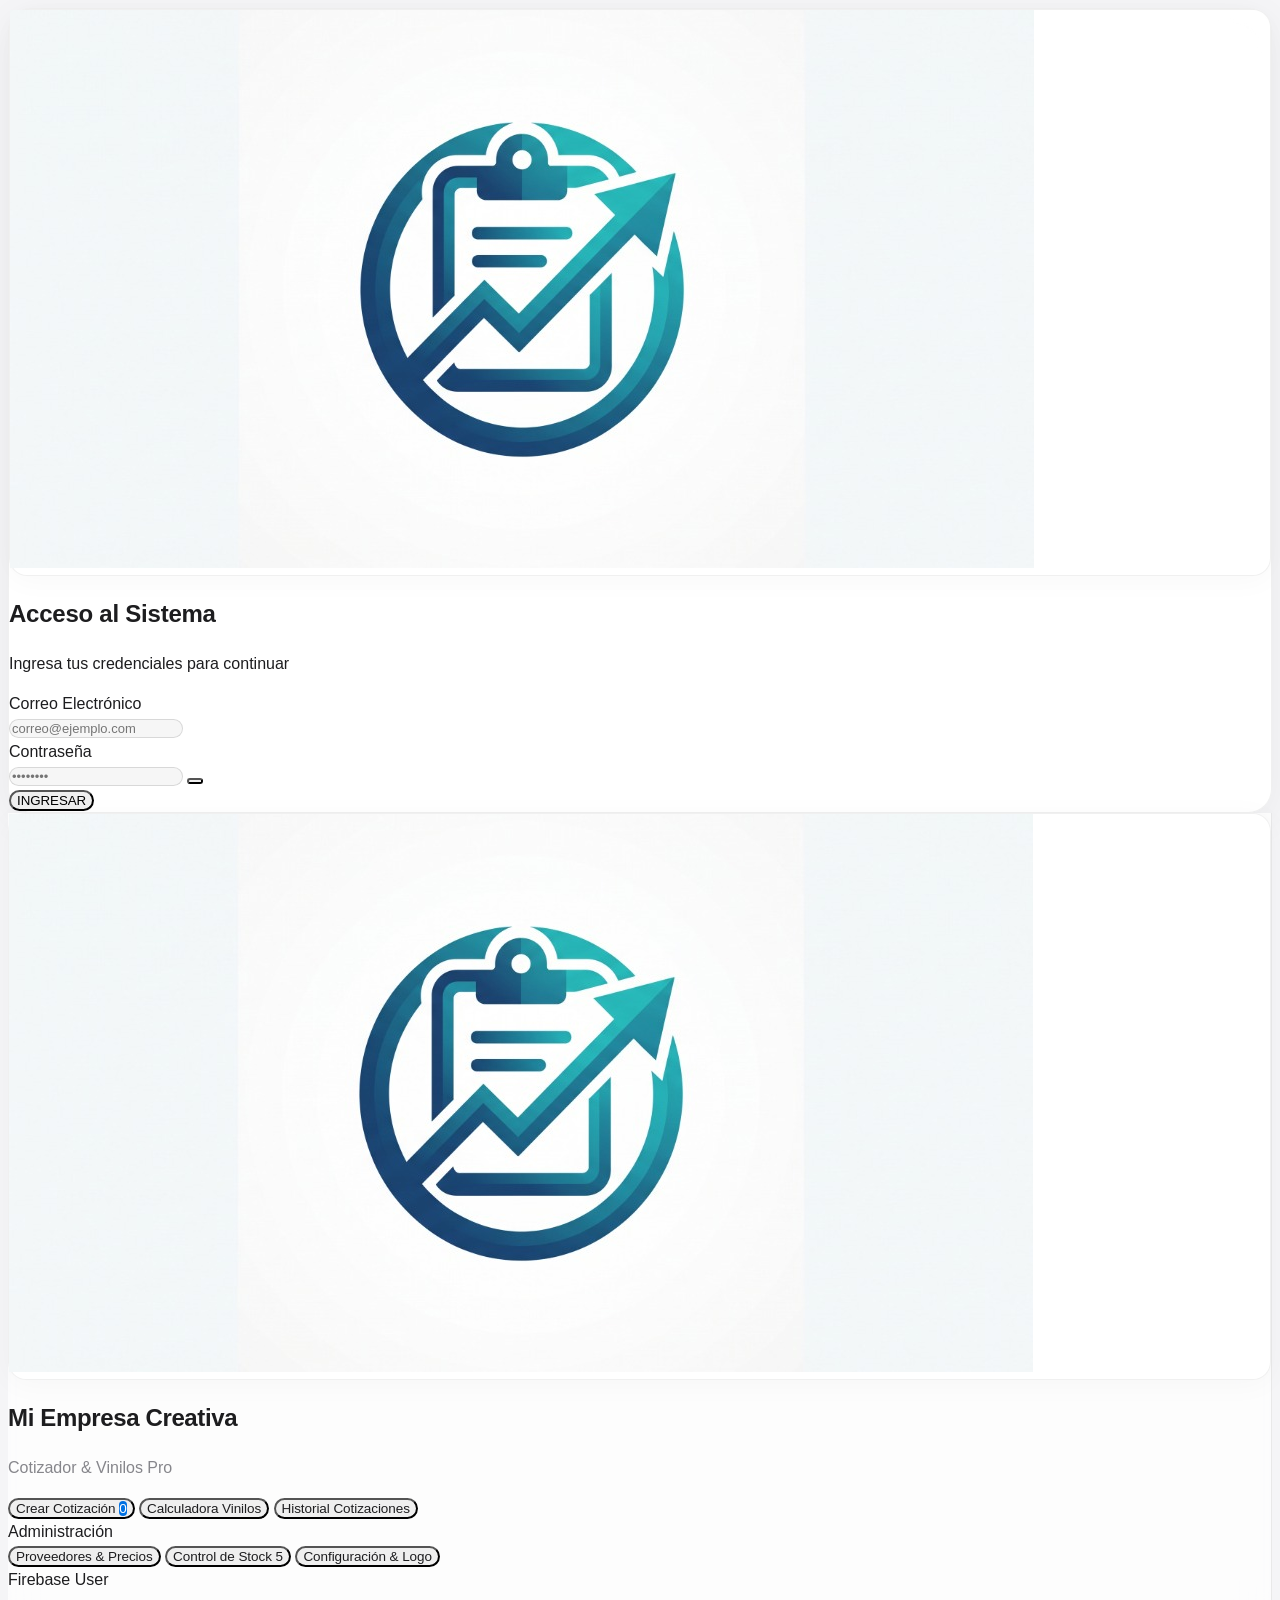
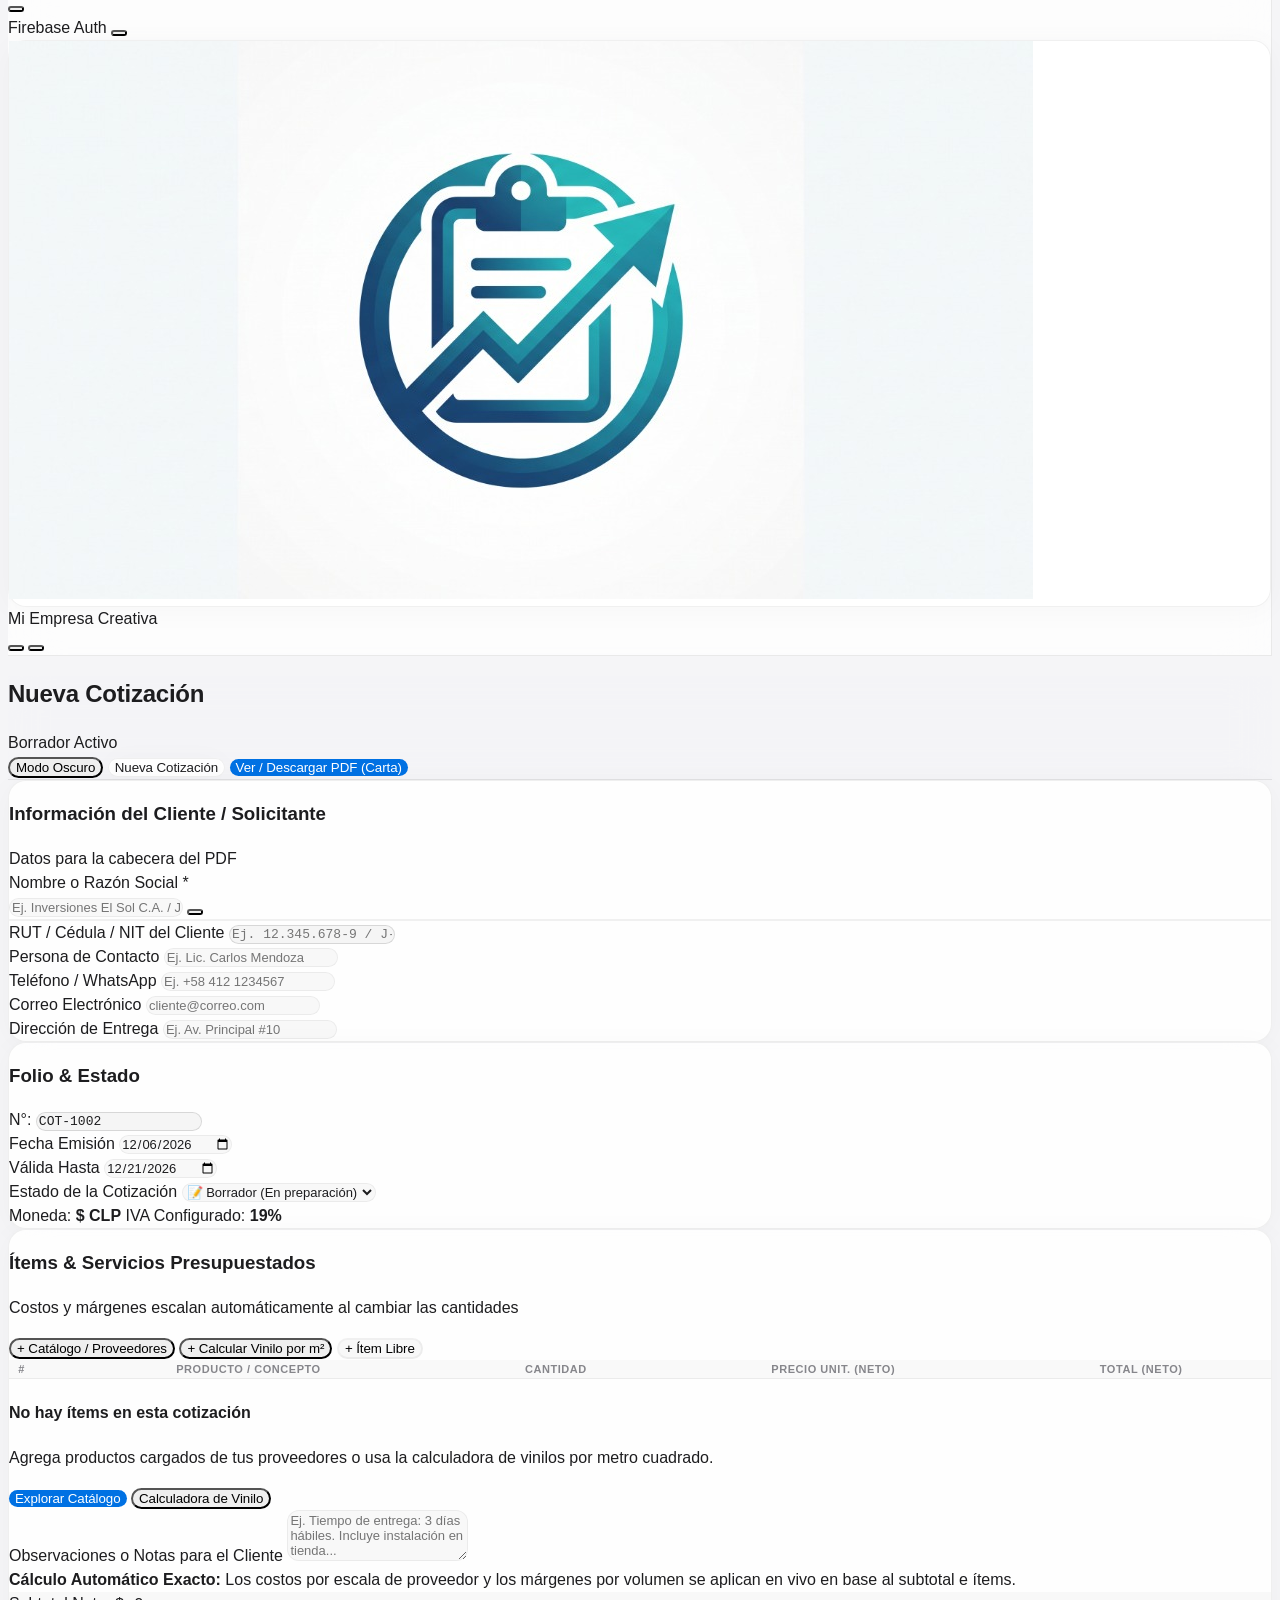
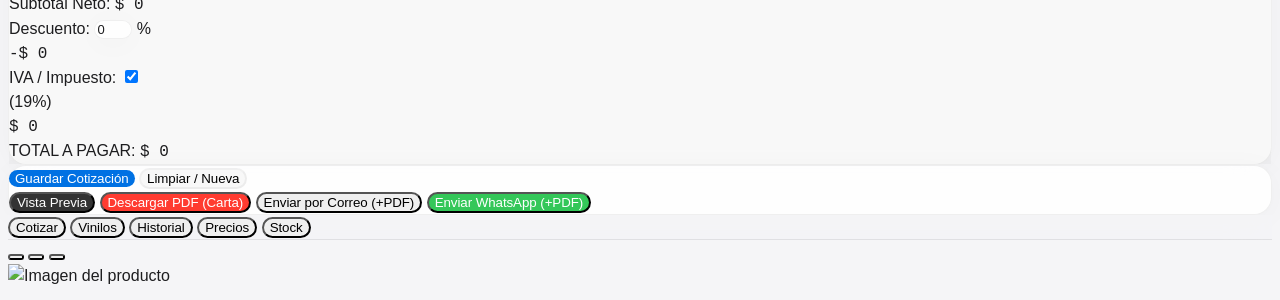
==== commit e7a8877b: "Modulo de Control de Stock, Hojas de Salida con impresion y Kardex de inventario (v6.2)" ====
--- a/index.html
+++ b/index.html
@@ -1,1945 +1,2569 @@
-<!DOCTYPE html>
-<html lang="es" class="h-full bg-[#f5f5f7]">
-<head>
-    <meta charset="UTF-8">
-    <meta name="viewport" content="width=device-width, initial-scale=1.0, maximum-scale=1.0, user-scalable=no">
-    <title>Sistema Pro de Cotizaciones & Calculadora de Vinilos</title>
-    
-    <!-- PWA Meta -->
-    <meta name="theme-color" content="#f5f5f7">
-    <meta name="apple-mobile-web-app-capable" content="yes">
-    <meta name="apple-mobile-web-app-status-bar-style" content="default">
-    <link rel="manifest" href="manifest.json">
-    <link rel="icon" type="image/jpeg" href="assets/logo.jpg">
-
-    <!-- Tailwind CSS CDN -->
-    <script src="https://cdn.tailwindcss.com"></script>
-    <script>
-        tailwind.config = {
-            darkMode: 'class',
-            theme: {
-                extend: {
-                    colors: {
-                        apple: {
-                            bg: '#f5f5f7',
-                            text: '#1d1d1f',
-                            secondary: '#86868b',
-                            blue: '#0071e3',
-                            'blue-hover': '#0077ed',
-                            link: '#0066cc',
-                            green: '#34c759',
-                            orange: '#ff9500',
-                            red: '#ff3b30'
-                        },
-                        primary: {
-                            50: '#f0f7ff',
-                            100: '#e0effe',
-                            200: '#bae0fd',
-                            300: '#7cc5fb',
-                            400: '#36a8f7',
-                            500: '#0071e3',
-                            600: '#0071e3',
-                            700: '#005bb5',
-                            800: '#004c99',
-                            900: '#003e7e',
-                        },
-                        indigo: {
-                            50: '#f0f7ff',
-                            100: '#e0effe',
-                            200: '#bae0fd',
-                            300: '#7cc5fb',
-                            400: '#36a8f7',
-                            500: '#0071e3',
-                            600: '#0071e3',
-                            700: '#005bb5',
-                            800: '#004c99',
-                            900: '#003e7e',
-                        }
-                    },
-                    fontFamily: {
-                        sans: ['-apple-system', 'BlinkMacSystemFont', '"SF Pro Display"', '"SF Pro Text"', '"Segoe UI"', 'Roboto', 'Helvetica', 'Arial', 'sans-serif'],
-                    }
-                }
-            }
-        }
-    </script>
-
-    <!-- Lucide Icons -->
-    <script src="https://unpkg.com/lucide@latest"></script>
-    
-    <!-- html2pdf.js for High-Res Client PDF Generation -->
-    <script src="https://cdnjs.cloudflare.com/ajax/libs/html2pdf.js/0.10.1/html2pdf.bundle.min.js"></script>
-
-    <!-- SheetJS (xlsx.full.min.js) for native Excel XLS/XLSX import & export -->
-    <script src="https://cdn.jsdelivr.net/npm/xlsx@0.18.5/dist/xlsx.full.min.js"></script>
-
-    <!-- Confetti for approvals -->
-    <script src="https://cdn.jsdelivr.net/npm/canvas-confetti@1.9.2/dist/confetti.browser.min.js"></script>
-
-    <!-- Firebase App, Auth & Firestore SDK (v10 Compat) -->
-    <script src="https://www.gstatic.com/firebasejs/10.8.0/firebase-app-compat.js"></script>
-    <script src="https://www.gstatic.com/firebasejs/10.8.0/firebase-auth-compat.js"></script>
-    <script src="https://www.gstatic.com/firebasejs/10.8.0/firebase-firestore-compat.js"></script>
-    <!-- Auto-init si está en Firebase Hosting -->
-    <script src="/__/firebase/init.js" onerror="console.log('Modo GitHub Pages / Local')"></script>
-
-    <!-- Custom Styles con Cache Busting -->
-    <link rel="stylesheet" href="css/styles.css?v=5.3">
-</head>
-<body class="h-full flex flex-col md:flex-row overflow-hidden select-none md:select-auto">
-
-    <!-- Toast Notifications Container -->
-    <div id="toast-container" class="fixed top-4 right-4 z-50 flex flex-col gap-2 pointer-events-none"></div>
-
-    <!-- ============================================================== -->
-    <!-- PANTALLA DE AUTENTICACIÓN / LOGIN ESTILO APPLE                 -->
-    <!-- ============================================================== -->
-    <div id="auth-screen" class="fixed inset-0 z-50 bg-[#f5f5f7] flex items-center justify-center p-4">
-        <div class="bg-white/90 backdrop-blur-2xl rounded-[24px] w-full max-w-sm shadow-xl overflow-hidden border border-black/5 p-8 space-y-6">
-            <!-- Header con Logo de la App -->
-            <div class="text-center space-y-2">
-                <div class="h-20 w-20 rounded-2xl bg-white mx-auto flex items-center justify-center shadow-md p-1 border border-black/5 overflow-hidden">
-                    <img src="assets/logo.jpg" alt="Logo de la Aplicación" class="h-full w-full object-cover rounded-xl" />
-                </div>
-                <h2 class="text-2xl font-semibold tracking-tight text-[#1d1d1f]">Acceso al Sistema</h2>
-                <p class="text-xs text-[#86868b]">Ingresa tus credenciales para continuar</p>
-            </div>
-
-            <!-- Formulario de Iniciar Sesión -->
-            <form id="form-login" onsubmit="app.handleLoginSubmit(event)" class="space-y-4">
-                <div>
-                    <label class="block text-xs font-semibold text-[#1d1d1f] mb-1.5">Correo Electrónico</label>
-                    <div class="relative">
-                        <i data-lucide="mail" class="w-4 h-4 text-[#86868b] absolute left-3.5 top-3"></i>
-                        <input type="email" id="login-email" required placeholder="correo@ejemplo.com" 
-                            class="w-full pl-10 pr-3.5 py-2.5 text-xs bg-black/[0.03] border border-black/10 rounded-xl focus:bg-white focus:border-[#0071e3] outline-none transition-all" />
-                    </div>
-                </div>
-
-                <div>
-                    <label class="block text-xs font-semibold text-[#1d1d1f] mb-1.5">Contraseña</label>
-                    <div class="relative flex items-center">
-                        <i data-lucide="lock" class="w-4 h-4 text-[#86868b] absolute left-3.5"></i>
-                        <input type="password" id="login-password" required placeholder="••••••••" 
-                            class="w-full pl-10 pr-10 py-2.5 text-xs bg-black/[0.03] border border-black/10 rounded-xl focus:bg-white focus:border-[#0071e3] outline-none transition-all" />
-                        <button type="button" onclick="app.togglePasswordVisibility('login-password', 'login-pass-icon')" id="login-pass-icon" class="absolute right-3 text-[#86868b] hover:text-[#1d1d1f] p-1 focus:outline-none" title="Ver contraseña">
-                            <i data-lucide="eye" class="w-4 h-4"></i>
-                        </button>
-                    </div>
-                </div>
-
-                <div class="pt-2">
-                    <button type="submit" id="login-submit-btn" class="w-full py-3 px-4 rounded-full text-xs font-medium uppercase tracking-wider bg-[#0071e3] hover:bg-[#0077ed] text-white shadow-md shadow-[#0071e3]/20 transition-all flex items-center justify-center gap-2">
-                        <i data-lucide="log-in" class="w-4 h-4"></i>
-                        INGRESAR
-                    </button>
-                </div>
-            </form>
-        </div>
-    </div>
-
-    <!-- ============================================================== -->
-    <!-- INTERFAZ PRINCIPAL DE LA APLICACIÓN                            -->
-    <!-- ============================================================== -->
-
-    <!-- Sidebar Desktop -->
-    <aside class="hidden md:flex flex-col w-64 bg-slate-900 text-white border-r border-slate-800 shrink-0 select-none">
-        <div class="p-5 flex items-center gap-3 border-b border-slate-800/80">
-            <div id="sidebar-logo-container" class="h-11 w-11 rounded-xl bg-white flex items-center justify-center shadow-sm shrink-0 border border-black/5 overflow-hidden">
-                <img src="assets/logo.jpg" alt="Logo de la Aplicación" class="h-full w-full object-cover" />
-            </div>
-            <div class="overflow-hidden">
-                <h1 id="sidebar-company-name" class="font-bold text-sm text-white truncate leading-tight">Mi Empresa</h1>
-                <p class="text-[11px] text-indigo-400 font-medium tracking-wide">Cotizador & Vinilos Pro</p>
-            </div>
-        </div>
-
-        <!-- Navigation Menu Desktop -->
-        <nav class="flex-1 px-3 py-4 space-y-1.5 overflow-y-auto">
-            <button onclick="app.switchTab('tab-cotizador')" data-nav-tab="tab-cotizador" class="nav-btn w-full flex items-center gap-3 px-3.5 py-2.5 rounded-xl text-sm font-semibold transition-all text-slate-300 hover:bg-slate-800 hover:text-white group">
-                <i data-lucide="file-spreadsheet" class="w-5 h-5 text-slate-400 group-hover:text-indigo-400 transition-colors"></i>
-                <span>Crear Cotización</span>
-                <span id="draft-item-count-badge" class="hidden ml-auto bg-indigo-600 text-white text-[10px] font-bold px-2 py-0.5 rounded-full">0</span>
-            </button>
-
-            <button onclick="app.switchTab('tab-vinilos')" data-nav-tab="tab-vinilos" class="nav-btn w-full flex items-center gap-3 px-3.5 py-2.5 rounded-xl text-sm font-semibold transition-all text-slate-300 hover:bg-slate-800 hover:text-white group">
-                <i data-lucide="scissors" class="w-5 h-5 text-slate-400 group-hover:text-cyan-400 transition-colors"></i>
-                <span>Calculadora Vinilos</span>
-            </button>
-
-            <button onclick="app.switchTab('tab-historial')" data-nav-tab="tab-historial" class="nav-btn w-full flex items-center gap-3 px-3.5 py-2.5 rounded-xl text-sm font-semibold transition-all text-slate-300 hover:bg-slate-800 hover:text-white group">
-                <i data-lucide="history" class="w-5 h-5 text-slate-400 group-hover:text-amber-400 transition-colors"></i>
-                <span>Historial Cotizaciones</span>
-            </button>
-
-            <div class="pt-3 pb-1 px-3 text-[10px] font-bold uppercase tracking-wider text-slate-500">Administración</div>
-
-            <button onclick="app.switchTab('tab-catalogo')" data-nav-tab="tab-catalogo" class="nav-btn w-full flex items-center gap-3 px-3.5 py-2.5 rounded-xl text-sm font-semibold transition-all text-slate-300 hover:bg-slate-800 hover:text-white group">
-                <i data-lucide="boxes" class="w-5 h-5 text-slate-400 group-hover:text-emerald-400 transition-colors"></i>
-                <span>Proveedores & Precios</span>
-            </button>
-
-            <button onclick="app.switchTab('tab-ajustes')" data-nav-tab="tab-ajustes" class="nav-btn w-full flex items-center gap-3 px-3.5 py-2.5 rounded-xl text-sm font-semibold transition-all text-slate-300 hover:bg-slate-800 hover:text-white group">
-                <i data-lucide="settings" class="w-5 h-5 text-slate-400 group-hover:text-purple-400 transition-colors"></i>
-                <span>Configuración & Logo</span>
-            </button>
-        </nav>
-
-        <!-- Sidebar Footer Status & Usuario -->
-        <div class="p-3 border-t border-slate-800/80 bg-slate-950/40 space-y-2">
-            <div class="flex items-center justify-between px-2 text-xs">
-                <div class="flex items-center gap-2 truncate">
-                    <span class="h-2 w-2 rounded-full bg-emerald-500"></span>
-                    <span id="sidebar-user-name" class="font-bold text-slate-300 truncate text-[11px]">Firebase User</span>
-                </div>
-                <button onclick="app.logout()" title="Cerrar Sesión de Firebase" class="text-slate-400 hover:text-rose-400 p-1 rounded transition-colors">
-                    <i data-lucide="log-out" class="w-4 h-4"></i>
-                </button>
-            </div>
-            <div class="flex items-center justify-between text-[11px] text-slate-500 px-2">
-                <span>Firebase Auth</span>
-                <button onclick="app.quickBackup()" title="Respaldo JSON" class="hover:text-white">
-                    <i data-lucide="download-cloud" class="w-3.5 h-3.5"></i>
-                </button>
-            </div>
-        </div>
-    </aside>
-
-    <!-- Mobile Top Header -->
-    <header class="md:hidden flex items-center justify-between px-4 py-3 bg-slate-900 text-white border-b border-slate-800 shrink-0">
-        <div class="flex items-center gap-2.5">
-            <div class="h-8 w-8 rounded-lg overflow-hidden bg-white flex items-center justify-center border border-black/5">
-                <img src="assets/logo.jpg" alt="Logo" class="h-full w-full object-cover" />
-            </div>
-            <span id="mobile-header-title" class="font-bold text-sm text-white">Cotizador Pro</span>
-        </div>
-        <div class="flex items-center gap-1.5">
-            <button onclick="app.toggleTheme()" id="mobile-theme-toggle-btn" class="p-2 text-slate-400 hover:text-white" title="Cambiar Modo Claro/Oscuro">
-                <i data-lucide="moon" class="w-5 h-5"></i>
-            </button>
-            <button onclick="app.logout()" title="Cerrar Sesión de Firebase" class="p-2 text-slate-400 hover:text-rose-400">
-                <i data-lucide="log-out" class="w-5 h-5"></i>
-            </button>
-        </div>
-    </header>
-
-    <!-- Main Content Area -->
-    <main class="flex-1 flex flex-col h-full overflow-hidden bg-slate-100/70">
-        
-        <!-- Top Action / Context Bar -->
-        <div class="glass-header px-6 py-3.5 hidden md:flex items-center justify-between shrink-0">
-            <div class="flex items-center gap-3">
-                <h2 id="page-current-title" class="text-xl font-extrabold text-slate-800">Nueva Cotización</h2>
-                <span id="page-current-subtitle" class="text-xs bg-indigo-50 text-indigo-700 font-semibold px-2.5 py-1 rounded-full border border-indigo-200/60">Borrador Activo</span>
-            </div>
-            <div class="flex items-center gap-2" id="header-quick-actions">
-                <!-- Botón de Alternar Modo Claro / Oscuro -->
-                <button type="button" onclick="app.toggleTheme()" id="theme-toggle-btn" class="inline-flex items-center gap-2 px-3.5 py-2 rounded-full text-xs font-medium bg-black/[0.04] dark:bg-white/10 text-[#1d1d1f] dark:text-[#f5f5f7] border border-black/10 dark:border-white/15 hover:bg-black/[0.08] dark:hover:bg-white/20 transition-all shadow-sm">
-                    <i data-lucide="moon" id="theme-toggle-icon" class="w-4 h-4 text-[#0071e3]"></i>
-                    <span id="theme-toggle-label">Modo Oscuro</span>
-                </button>
-                <button onclick="app.startNewQuote()" class="inline-flex items-center gap-2 px-3.5 py-2 rounded-xl text-xs font-bold bg-white text-slate-700 hover:bg-slate-50 border border-slate-300 shadow-sm transition-all">
-                    <i data-lucide="plus-circle" class="w-4 h-4 text-indigo-600"></i>
-                    Nueva Cotización
-                </button>
-                <button onclick="app.previewCurrentPDF()" class="inline-flex items-center gap-2 px-3.5 py-2 rounded-xl text-xs font-bold bg-indigo-600 text-white hover:bg-indigo-700 shadow-sm shadow-indigo-600/20 transition-all">
-                    <i data-lucide="file-text" class="w-4 h-4"></i>
-                    Ver / Descargar PDF (Carta)
-                </button>
-            </div>
-        </div>
-
-        <!-- Scrollable Tab Views Container -->
-        <div class="flex-1 overflow-y-auto p-4 md:p-6 pb-24 md:pb-8">
-
-            <!-- ============================================================== -->
-            <!-- TAB 1: CREADOR DE COTIZACIONES                                 -->
-            <!-- ============================================================== -->
-            <div id="tab-cotizador" class="tab-content active space-y-6 max-w-7xl mx-auto">
-                
-                <!-- Encabezado de la Cotización: Datos Generales y Cliente con RUT -->
-                <div class="grid grid-cols-1 lg:grid-cols-12 gap-6">
-                    
-                    <!-- Tarjeta: Datos del Cliente -->
-                    <div class="lg:col-span-7 bg-white p-5 rounded-2xl border border-slate-200/80 shadow-sm space-y-4">
-                        <div class="flex items-center justify-between border-b border-slate-100 pb-3">
-                            <div class="flex items-center gap-2">
-                                <span class="p-1.5 bg-indigo-50 text-indigo-600 rounded-lg">
-                                    <i data-lucide="user" class="w-4 h-4"></i>
-                                </span>
-                                <h3 class="font-bold text-sm text-slate-800">Información del Cliente / Solicitante</h3>
-                            </div>
-                            <span class="text-[11px] text-slate-400">Datos para la cabecera del PDF</span>
-                        </div>
-
-                        <div class="grid grid-cols-1 sm:grid-cols-2 gap-3">
-                            <div class="relative" id="client-select-wrapper">
-                                <label class="block text-xs font-bold text-slate-600 mb-1">Nombre o Razón Social *</label>
-                                <div class="relative">
-                                    <input type="text" id="quote-client-name" placeholder="Ej. Inversiones El Sol C.A. / Juan Pérez" autocomplete="off"
-                                        onclick="app.openCustomDropdown('client')"
-                                        oninput="app.filterCustomDropdown('client', this.value)"
-                                        class="w-full pl-3.5 pr-8 py-2 text-xs bg-slate-50 border border-slate-200 rounded-xl focus:bg-white focus:border-indigo-500 focus:ring-2 focus:ring-indigo-100 outline-none transition-all" />
-                                    <button type="button" onclick="app.toggleCustomDropdown('client')" tabindex="-1" class="absolute right-2.5 top-1/2 -translate-y-1/2 p-1 text-slate-400 hover:text-indigo-600 transition-colors" title="Ver clientes registrados">
-                                        <i data-lucide="chevron-down" class="w-3.5 h-3.5"></i>
-                                    </button>
-                                </div>
-                                <div id="client-custom-dropdown" class="hidden absolute left-0 right-0 top-full mt-1 z-50 bg-white border border-slate-200 rounded-2xl shadow-xl max-h-60 overflow-y-auto divide-y divide-slate-100">
-                                </div>
-                            </div>
-                            <div>
-                                <label class="block text-xs font-bold text-indigo-700 mb-1">RUT / Cédula / NIT del Cliente</label>
-                                <input type="text" id="quote-client-rut" placeholder="Ej. 12.345.678-9 / J-12345678-0" 
-                                    class="w-full px-3.5 py-2 text-xs font-bold font-mono bg-indigo-50/50 border border-indigo-200 rounded-xl focus:bg-white focus:border-indigo-500 outline-none transition-all" />
-                            </div>
-                            <div>
-                                <label class="block text-xs font-bold text-slate-600 mb-1">Persona de Contacto</label>
-                                <input type="text" id="quote-client-contact" placeholder="Ej. Lic. Carlos Mendoza" 
-                                    class="w-full px-3.5 py-2 text-xs bg-slate-50 border border-slate-200 rounded-xl focus:bg-white focus:border-indigo-500 outline-none transition-all" />
-                            </div>
-                            <div>
-                                <label class="block text-xs font-bold text-slate-600 mb-1">Teléfono / WhatsApp</label>
-                                <input type="text" id="quote-client-phone" placeholder="Ej. +58 412 1234567" 
-                                    class="w-full px-3.5 py-2 text-xs bg-slate-50 border border-slate-200 rounded-xl focus:bg-white focus:border-indigo-500 outline-none transition-all" />
-                            </div>
-                            <div>
-                                <label class="block text-xs font-bold text-slate-600 mb-1">Correo Electrónico</label>
-                                <input type="email" id="quote-client-email" placeholder="cliente@correo.com" 
-                                    class="w-full px-3.5 py-2 text-xs bg-slate-50 border border-slate-200 rounded-xl focus:bg-white focus:border-indigo-500 outline-none transition-all" />
-                            </div>
-                            <div>
-                                <label class="block text-xs font-bold text-slate-600 mb-1">Dirección de Entrega</label>
-                                <input type="text" id="quote-client-address" placeholder="Ej. Av. Principal #10" 
-                                    class="w-full px-3.5 py-2 text-xs bg-slate-50 border border-slate-200 rounded-xl focus:bg-white focus:border-indigo-500 outline-none transition-all" />
-                            </div>
-                        </div>
-                    </div>
-
-                    <!-- Tarjeta: Metadatos y Fechas -->
-                    <div class="lg:col-span-5 bg-white p-5 rounded-2xl border border-slate-200/80 shadow-sm space-y-4 flex flex-col justify-between">
-                        <div class="space-y-4">
-                            <div class="flex items-center justify-between border-b border-slate-100 pb-3">
-                                <div class="flex items-center gap-2">
-                                    <span class="p-1.5 bg-indigo-50 text-indigo-600 rounded-lg">
-                                        <i data-lucide="file-check" class="w-4 h-4"></i>
-                                    </span>
-                                    <h3 class="font-bold text-sm text-slate-800">Folio & Estado</h3>
-                                </div>
-                                <div class="flex items-center gap-1.5">
-                                    <span class="text-xs font-bold text-slate-500">N°:</span>
-                                    <input type="text" id="quote-number-input" class="w-28 px-2.5 py-1 text-xs font-mono font-bold text-indigo-700 bg-indigo-50/50 border border-indigo-200 rounded-lg text-center focus:bg-white outline-none" />
-                                </div>
-                            </div>
-
-                            <div class="grid grid-cols-2 gap-3">
-                                <div>
-                                    <label class="block text-xs font-bold text-slate-600 mb-1">Fecha Emisión</label>
-                                    <input type="date" id="quote-date-input" class="w-full px-3 py-1.5 text-xs bg-slate-50 border border-slate-200 rounded-xl focus:bg-white focus:border-indigo-500 outline-none" />
-                                </div>
-                                <div>
-                                    <label class="block text-xs font-bold text-slate-600 mb-1">Válida Hasta</label>
-                                    <input type="date" id="quote-valid-until-input" class="w-full px-3 py-1.5 text-xs bg-slate-50 border border-slate-200 rounded-xl focus:bg-white focus:border-indigo-500 outline-none" />
-                                </div>
-                            </div>
-
-                            <div>
-                                <label class="block text-xs font-bold text-slate-600 mb-1">Estado de la Cotización</label>
-                                <select id="quote-status-select" class="w-full px-3 py-2 text-xs font-bold bg-slate-50 border border-slate-200 rounded-xl focus:bg-white outline-none">
-                                    <option value="Borrador">📝 Borrador (En preparación)</option>
-                                    <option value="Enviada">📤 Enviada al Cliente</option>
-                                    <option value="Aprobada">✅ Aprobada / En Producción</option>
-                                    <option value="Rechazada">❌ Rechazada / Vencida</option>
-                                </select>
-                            </div>
-                        </div>
-
-                        <div class="pt-2 border-t border-slate-100 flex items-center justify-between text-xs text-slate-500">
-                            <span>Moneda: <strong id="quote-currency-badge" class="text-indigo-600 font-bold">$ USD</strong></span>
-                            <span>IVA Configurado: <strong id="quote-tax-badge" class="text-slate-700">19%</strong></span>
-                        </div>
-                    </div>
-                </div>
-
-                <!-- Sección: Agregar Ítems / Productos a la Cotización -->
-                <div class="bg-white p-5 rounded-2xl border border-slate-200/80 shadow-sm space-y-4">
-                    <div class="flex flex-col sm:flex-row items-start sm:items-center justify-between gap-3 border-b border-slate-100 pb-3">
-                        <div>
-                            <h3 class="font-bold text-base text-slate-800">Ítems & Servicios Presupuestados</h3>
-                            <p class="text-xs text-slate-500">Costos y márgenes escalan automáticamente al cambiar las cantidades</p>
-                        </div>
-                        
-                        <!-- Botones de Acción Rápida para añadir -->
-                        <div class="flex flex-wrap items-center gap-2">
-                            <button onclick="app.openAddProductModal()" class="inline-flex items-center gap-1.5 px-3 py-2 rounded-xl text-xs font-bold bg-indigo-50 text-indigo-700 hover:bg-indigo-100 transition-colors">
-                                <i data-lucide="package-plus" class="w-4 h-4"></i>
-                                + Catálogo / Proveedores
-                            </button>
-                            <button onclick="app.switchTab('tab-vinilos')" class="inline-flex items-center gap-1.5 px-3 py-2 rounded-xl text-xs font-bold bg-cyan-50 text-cyan-700 hover:bg-cyan-100 transition-colors">
-                                <i data-lucide="scissors" class="w-4 h-4"></i>
-                                + Calcular Vinilo por m²
-                            </button>
-                            <button onclick="app.openAddCustomItemModal()" class="inline-flex items-center gap-1.5 px-3 py-2 rounded-xl text-xs font-bold bg-slate-100 text-slate-700 hover:bg-slate-200 transition-colors">
-                                <i data-lucide="plus" class="w-4 h-4"></i>
-                                + Ítem Libre
-                            </button>
-                        </div>
-                    </div>
-
-                    <!-- Tabla de Ítems de Cotización -->
-                    <div class="overflow-x-auto">
-                        <table class="w-full text-left border-collapse min-w-[700px]">
-                            <thead>
-                                <tr class="text-[11px] font-bold text-slate-400 uppercase tracking-wider border-b border-slate-200 bg-slate-50/50">
-                                    <th class="py-3 px-3 rounded-l-lg w-12 text-center">#</th>
-                                    <th class="py-3 px-3">Producto / Concepto</th>
-                                    <th class="py-3 px-3 w-28 text-center">Cantidad</th>
-                                    <th class="py-3 px-3 w-32 text-right">Precio Unit. (Neto)</th>
-                                    <th class="py-3 px-3 w-32 text-right">Total (Neto)</th>
-                                    <th class="py-3 px-3 rounded-r-lg w-12 text-center"></th>
-                                </tr>
-                            </thead>
-                            <tbody id="quote-items-tbody" class="divide-y divide-slate-100 text-sm">
-                                <!-- Filas generadas dinámicamente -->
-                            </tbody>
-                        </table>
-                    </div>
-
-                    <!-- Estado Vacío -->
-                    <div id="quote-empty-state" class="py-12 flex flex-col items-center justify-center text-center">
-                        <div class="h-14 w-14 rounded-2xl bg-indigo-50 text-indigo-500 flex items-center justify-center mb-3">
-                            <i data-lucide="shopping-cart" class="w-7 h-7"></i>
-                        </div>
-                        <h4 class="font-bold text-slate-700 text-sm">No hay ítems en esta cotización</h4>
-                        <p class="text-xs text-slate-400 max-w-sm mt-1 mb-4">Agrega productos cargados de tus proveedores o usa la calculadora de vinilos por metro cuadrado.</p>
-                        <div class="flex gap-2">
-                            <button onclick="app.openAddProductModal()" class="px-4 py-2 text-xs font-bold bg-indigo-600 text-white rounded-xl shadow-sm hover:bg-indigo-700">
-                                Explorar Catálogo
-                            </button>
-                            <button onclick="app.switchTab('tab-vinilos')" class="px-4 py-2 text-xs font-bold bg-cyan-600 text-white rounded-xl shadow-sm hover:bg-cyan-700">
-                                Calculadora de Vinilo
-                            </button>
-                        </div>
-                    </div>
-
-                    <!-- Notas Adicionales y Cuadro de Totales -->
-                    <div class="grid grid-cols-1 lg:grid-cols-12 gap-6 pt-4 border-t border-slate-100">
-                        <div class="lg:col-span-7 space-y-3">
-                            <label class="block text-xs font-bold text-slate-600">Observaciones o Notas para el Cliente</label>
-                            <textarea id="quote-notes-input" rows="3" placeholder="Ej. Tiempo de entrega: 3 días hábiles. Incluye instalación en tienda..." 
-                                class="w-full px-3.5 py-2 text-xs bg-slate-50 border border-slate-200 rounded-xl focus:bg-white focus:border-indigo-500 outline-none resize-none"></textarea>
-                            
-                            <!-- Regla de Volumen Activa Info -->
-                            <div class="bg-indigo-50/70 p-3 rounded-xl border border-indigo-100 flex items-start gap-2.5">
-                                <i data-lucide="info" class="w-4 h-4 text-indigo-600 shrink-0 mt-0.5"></i>
-                                <div class="text-xs text-indigo-900 leading-relaxed">
-                                    <strong>Cálculo Automático Exacto:</strong> Los costos por escala de proveedor y los márgenes por volumen se aplican en vivo en base al subtotal e ítems.
-                                </div>
-                            </div>
-                        </div>
-
-                        <!-- Resumen Financiero con Corrección de IVA -->
-                        <div class="lg:col-span-5 bg-slate-50 p-5 rounded-2xl border border-slate-200 space-y-3">
-                            <div class="flex justify-between items-center text-xs text-slate-600">
-                                <span class="font-medium">Subtotal Neto:</span>
-                                <span id="quote-subtotal-display" class="font-bold text-slate-800 font-mono text-sm">$ 0.00</span>
-                            </div>
-
-                            <div class="flex justify-between items-center text-xs text-slate-600">
-                                <div class="flex items-center gap-1.5">
-                                    <span class="font-medium">Descuento:</span>
-                                    <input type="number" id="quote-discount-input" min="0" max="100" value="0" 
-                                        class="w-14 px-1.5 py-0.5 text-xs text-center font-bold bg-white border border-slate-200 rounded-md focus:border-indigo-500 outline-none" />
-                                    <span>%</span>
-                                </div>
-                                <span id="quote-discount-display" class="font-bold text-emerald-600 font-mono text-sm">-$ 0.00</span>
-                            </div>
-
-                            <div class="flex justify-between items-center text-xs text-slate-600">
-                                <div class="flex items-center gap-2">
-                                    <span class="font-medium">IVA / Impuesto:</span>
-                                    <label class="relative inline-flex items-center cursor-pointer">
-                                        <input type="checkbox" id="quote-tax-toggle" class="sr-only peer" checked>
-                                        <div class="w-7 h-4 bg-slate-200 peer-focus:outline-none rounded-full peer peer-checked:after:translate-x-full peer-checked:after:border-white after:content-[''] after:absolute after:top-[2px] after:left-[2px] after:bg-white after:border-slate-300 after:border after:rounded-full after:h-3 after:w-3 after:transition-all peer-checked:bg-indigo-600"></div>
-                                    </label>
-                                    <span id="quote-tax-rate-label" class="text-[11px] font-bold text-slate-500">(19%)</span>
-                                </div>
-                                <span id="quote-tax-display" class="font-bold text-slate-800 font-mono text-sm">$ 0.00</span>
-                            </div>
-
-                            <div class="border-t-2 border-slate-200 pt-3 flex justify-between items-baseline">
-                                <span class="text-sm font-extrabold text-slate-900 uppercase">TOTAL A PAGAR:</span>
-                                <span id="quote-total-display" class="text-2xl font-black text-indigo-700 font-mono">$ 0.00</span>
-                            </div>
-                        </div>
-                    </div>
-                </div>
-
-                <!-- Barra Inferior de Acciones Principales -->
-                <div class="bg-white p-4 rounded-2xl border border-slate-200/80 shadow-sm flex flex-wrap items-center justify-between gap-3">
-                    <div class="flex items-center gap-2">
-                        <button onclick="app.saveCurrentQuote(true)" class="inline-flex items-center gap-2 px-5 py-2.5 rounded-xl text-xs font-bold bg-indigo-600 text-white hover:bg-indigo-700 shadow-md shadow-indigo-600/20 transition-all">
-                            <i data-lucide="save" class="w-4 h-4"></i>
-                            Guardar Cotización
-                        </button>
-                        <button onclick="app.startNewQuote()" class="inline-flex items-center gap-2 px-4 py-2.5 rounded-xl text-xs font-bold bg-slate-100 text-slate-700 hover:bg-slate-200 transition-all">
-                            <i data-lucide="file-plus" class="w-4 h-4"></i>
-                            Limpiar / Nueva
-                        </button>
-                    </div>
-
-                    <div class="flex flex-wrap items-center gap-2">
-                        <button onclick="app.previewCurrentPDF()" class="inline-flex items-center gap-2 px-4 py-2.5 rounded-xl text-xs font-bold bg-slate-800 text-white hover:bg-slate-900 transition-all">
-                            <i data-lucide="eye" class="w-4 h-4 text-indigo-300"></i>
-                            Vista Previa
-                        </button>
-                        <button onclick="app.downloadCurrentPDF()" class="inline-flex items-center gap-2 px-4 py-2.5 rounded-xl text-xs font-bold bg-rose-600 text-white hover:bg-rose-700 shadow-sm shadow-rose-600/20 transition-all">
-                            <i data-lucide="file-down" class="w-4 h-4"></i>
-                            Descargar PDF (Carta)
-                        </button>
-                        <button onclick="app.sendByEmail()" class="inline-flex items-center gap-2 px-4 py-2.5 rounded-xl text-xs font-bold bg-blue-600 text-white hover:bg-blue-700 shadow-sm shadow-blue-600/20 transition-all" title="Adjunta PDF y abre correo">
-                            <i data-lucide="mail" class="w-4 h-4"></i>
-                            Enviar por Correo (+PDF)
-                        </button>
-                        <button onclick="app.sendByWhatsApp()" class="inline-flex items-center gap-2 px-4 py-2.5 rounded-xl text-xs font-bold bg-emerald-600 text-white hover:bg-emerald-700 shadow-sm shadow-emerald-600/20 transition-all" title="Adjunta PDF y abre WhatsApp">
-                            <i data-lucide="message-circle" class="w-4 h-4"></i>
-                            Enviar WhatsApp (+PDF)
-                        </button>
-                    </div>
-                </div>
-
-            </div>
-
-            <!-- ============================================================== -->
-            <!-- TAB 2: CALCULADORA DE VINILOS -->
-            <!-- ============================================================== -->
-            <div id="tab-vinilos" class="tab-content space-y-5 max-w-6xl mx-auto">
-
-                <!-- Encabezado estilo Apple -->
-                <div class="bg-white/80 backdrop-blur-xl p-6 rounded-[20px] border border-black/5 shadow-sm flex flex-col sm:flex-row items-start sm:items-center justify-between gap-4">
-                    <div class="flex items-center gap-3.5">
-                        <div class="p-3 bg-[#0071e3]/10 text-[#0071e3] rounded-2xl">
-                            <i data-lucide="scissors" class="w-6 h-6"></i>
-                        </div>
-                        <div>
-                            <h2 class="text-xl font-semibold text-[#1d1d1f]">Calculadora de Vinilos por Metro Cuadrado (m²)</h2>
-                            <p class="text-xs text-[#86868b]">Selecciona el tipo de vinilo, ingresa la medida del pliego y calcula tu precio de venta con precisión</p>
-                        </div>
-                    </div>
-                    <button onclick="app.openVinylPresetModal()" class="inline-flex items-center gap-1.5 px-4 py-2 rounded-full text-xs font-medium bg-[#0071e3] text-white hover:bg-[#0077ed] shadow-sm transition-all shrink-0">
-                        <i data-lucide="plus-circle" class="w-4 h-4"></i> + Nuevo Tipo de Vinilo
-                    </button>
-                </div>
-
-                <div class="grid grid-cols-1 lg:grid-cols-12 gap-5">
-
-                    <!-- Panel Izquierdo: Entradas -->
-                    <div class="lg:col-span-7 space-y-4">
-
-                        <!-- PASO 1: Tipos de Vinilo -->
-                        <div class="bg-white p-5 rounded-2xl border border-slate-200 shadow-sm">
-                            <div class="flex items-center justify-between mb-3">
-                                <div class="flex items-center gap-2">
-                                    <span class="w-5 h-5 bg-indigo-600 text-white text-[10px] font-black rounded-full flex items-center justify-center">1</span>
-                                    <label class="text-xs font-bold text-slate-700 uppercase tracking-wider">Tipo de Vinilo / Material</label>
-                                </div>
-                                <button onclick="app.openVinylPresetModal()" class="text-xs text-indigo-600 font-bold hover:underline">+ Crear Otro</button>
-                            </div>
-                            <div class="grid grid-cols-1 sm:grid-cols-2 gap-2" id="vinyl-type-selector-cards">
-                                <!-- Inyectado dinámicamente -->
-                            </div>
-                        </div>
-
-                        <!-- PASO 2: Datos del pliego/bobina comprado -->
-                        <div class="bg-white p-5 rounded-2xl border border-indigo-200 shadow-sm">
-                            <div class="flex items-center justify-between mb-3">
-                                <div class="flex items-center gap-2">
-                                    <span class="w-5 h-5 bg-indigo-600 text-white text-[10px] font-black rounded-full flex items-center justify-center">2</span>
-                                    <label class="text-xs font-bold text-slate-700 uppercase tracking-wider">Medida y Precio del Pliego/Bobina Comprada</label>
-                                </div>
-                                <!-- Badge resultado -->
-                                <span id="vinyl-roll-calc-equivalent" class="text-[11px] font-bold text-indigo-700 bg-indigo-50 px-2.5 py-1 rounded-lg border border-indigo-200">Costo: $0 / m²</span>
-                            </div>
-                            <div class="grid grid-cols-2 sm:grid-cols-4 gap-3">
-                                <div>
-                                    <label class="block text-[11px] font-bold text-slate-600 mb-1">Ancho Pliego (cm)</label>
-                                    <input type="number" id="vinyl-roll-width-input" step="1" value="58" min="1"
-                                        oninput="app.onVinylRollChange()"
-                                        class="w-full px-3 py-2.5 text-sm font-bold bg-slate-50 border border-slate-200 rounded-xl focus:bg-white focus:border-indigo-400 outline-none text-center" />
-                                </div>
-                                <div>
-                                    <label class="block text-[11px] font-bold text-slate-600 mb-1">Largo Pliego (cm)</label>
-                                    <input type="number" id="vinyl-roll-length-input" step="1" value="100" min="1"
-                                        oninput="app.onVinylRollChange()"
-                                        class="w-full px-3 py-2.5 text-sm font-bold bg-slate-50 border border-slate-200 rounded-xl focus:bg-white focus:border-indigo-400 outline-none text-center" />
-                                </div>
-                                <div>
-                                    <label class="block text-[11px] font-bold text-indigo-700 mb-1">Precio Material ($)</label>
-                                    <div class="relative">
-                                        <span class="absolute left-2.5 top-1/2 -translate-y-1/2 text-xs font-bold text-slate-400">$</span>
-                                        <input type="text" id="vinyl-roll-cost-input" value="" placeholder="Ej: 14000"
-                                            oninput="app.onVinylRollChange()"
-                                            class="w-full pl-6 pr-2 py-2.5 text-sm font-bold text-indigo-700 bg-indigo-50 border border-indigo-300 rounded-xl focus:bg-white focus:border-indigo-500 outline-none text-center" />
-                                    </div>
-                                </div>
-                                <div>
-                                    <label class="block text-[11px] font-bold text-indigo-700 mb-1">Mano Obra Pliego ($)</label>
-                                    <div class="relative">
-                                        <span class="absolute left-2.5 top-1/2 -translate-y-1/2 text-xs font-bold text-slate-400">$</span>
-                                        <input type="text" id="vinyl-roll-labor-input" value="" placeholder="Ej: 1600"
-                                            oninput="app.onVinylRollChange()"
-                                            class="w-full pl-6 pr-2 py-2.5 text-sm font-bold text-indigo-700 bg-indigo-50 border border-indigo-300 rounded-xl focus:bg-white focus:border-indigo-500 outline-none text-center" />
-                                    </div>
-                                </div>
-                            </div>
-                            <!-- Resultado costo m² calculado (grande y visible) -->
-                            <div class="mt-3 p-3 bg-indigo-600 rounded-xl text-white flex items-center justify-between">
-                                <span class="text-xs font-bold opacity-80">Costo de Material por m² (calculado automáticamente):</span>
-                                <span id="vinyl-cost-m2-display" class="text-xl font-black font-mono">$0.00</span>
-                            </div>
-                            <!-- Campo oculto que guarda el costo/m² calculado -->
-                            <input type="hidden" id="vinyl-cost-m2-input" />
-                        </div>
-
-                        <!-- PASO 3: Precio de Venta + Margen (bidireccional) -->
-                        <div class="bg-white p-5 rounded-2xl border border-emerald-200 shadow-sm">
-                            <div class="flex items-center gap-2 mb-3">
-                                <span class="w-5 h-5 bg-emerald-600 text-white text-[10px] font-black rounded-full flex items-center justify-center">3</span>
-                                <label class="text-xs font-bold text-slate-700 uppercase tracking-wider">Precio de Venta / Ganancia</label>
-                                <span class="text-[10px] text-slate-400">(edita el % o el precio, se calculan solos)</span>
-                            </div>
-                            <div class="grid grid-cols-2 sm:grid-cols-4 gap-3">
-                                <div>
-                                    <label class="block text-[11px] font-bold text-slate-600 mb-1">Mano Obra / m²</label>
-                                    <div class="relative">
-                                        <span class="absolute left-2.5 top-1/2 -translate-y-1/2 text-xs font-bold text-slate-400">$</span>
-                                        <input type="text" id="vinyl-labor-m2-input" value="0"
-                                            oninput="app.calculateVinylLive()"
-                                            class="w-full pl-6 pr-2 py-2 text-xs font-bold bg-slate-50 border border-slate-200 rounded-xl focus:bg-white outline-none text-center" />
-                                    </div>
-                                </div>
-                                <div>
-                                    <label class="block text-[11px] font-bold text-slate-600 mb-1">% Merma / Desp.</label>
-                                    <div class="relative">
-                                        <input type="number" id="vinyl-waste-input" step="1" value="10"
-                                            oninput="app.calculateVinylLive()"
-                                            class="w-full pl-2 pr-6 py-2 text-xs font-bold bg-slate-50 border border-slate-200 rounded-xl focus:bg-white outline-none text-center" />
-                                        <span class="absolute right-2.5 top-1/2 -translate-y-1/2 text-xs font-bold text-slate-400">%</span>
-                                    </div>
-                                </div>
-                                <div>
-                                    <label class="block text-[11px] font-bold text-emerald-700 mb-1">% Ganancia</label>
-                                    <div class="relative">
-                                        <input type="number" id="vinyl-margin-input" step="1" value="50"
-                                            oninput="app.onVinylMarginChange()"
-                                            class="w-full pl-2 pr-6 py-2 text-xs font-black text-emerald-700 bg-emerald-50 border border-emerald-300 rounded-xl focus:bg-white outline-none text-center" />
-                                        <span class="absolute right-2.5 top-1/2 -translate-y-1/2 text-xs font-bold text-emerald-500">%</span>
-                                    </div>
-                                </div>
-                                <div>
-                                    <label class="block text-[11px] font-bold text-emerald-700 mb-1">Precio Venta / m²</label>
-                                    <div class="relative">
-                                        <span class="absolute left-2.5 top-1/2 -translate-y-1/2 text-xs font-bold text-emerald-400">$</span>
-                                        <input type="text" id="vinyl-sale-price-m2-input" value=""
-                                            oninput="app.onVinylSalePriceM2Change()"
-                                            placeholder="Auto"
-                                            class="w-full pl-6 pr-2 py-2 text-xs font-black text-emerald-700 bg-emerald-50 border border-emerald-300 rounded-xl focus:bg-white outline-none text-center" />
-                                    </div>
-                                </div>
-                            </div>
-                        </div>
-
-                        <!-- PASO 4: Dimensiones del trabajo -->
-                        <div class="bg-white p-5 rounded-2xl border border-slate-200 shadow-sm">
-                            <div class="flex items-center justify-between mb-3">
-                                <div class="flex items-center gap-2">
-                                    <span class="w-5 h-5 bg-slate-600 text-white text-[10px] font-black rounded-full flex items-center justify-center">4</span>
-                                    <label class="text-xs font-bold text-slate-700 uppercase tracking-wider">Dimensiones del Trabajo a Cotizar</label>
-                                </div>
-                                <div class="flex items-center gap-1 bg-slate-100 p-1 rounded-xl">
-                                    <button type="button" onclick="app.setVinylUnitMode('cm')" id="unit-btn-cm" class="px-2.5 py-1 text-xs font-bold rounded-lg bg-indigo-600 text-white transition-all">cm</button>
-                                    <button type="button" onclick="app.setVinylUnitMode('m')" id="unit-btn-m" class="px-2.5 py-1 text-xs font-bold rounded-lg text-slate-600 hover:text-slate-900 transition-all">metros</button>
-                                </div>
-                            </div>
-                            <div class="grid grid-cols-3 gap-3">
-                                <div>
-                                    <label class="block text-xs font-bold text-slate-600 mb-1">Ancho (<span class="unit-label-span">cm</span>)</label>
-                                    <input type="number" id="vinyl-width-input" step="0.1" min="0" value="50"
-                                        oninput="app.calculateVinylLive()"
-                                        class="w-full px-3 py-2.5 text-sm font-bold bg-white border border-slate-200 rounded-xl focus:border-indigo-400 outline-none text-center" />
-                                </div>
-                                <div>
-                                    <label class="block text-xs font-bold text-slate-600 mb-1">Alto (<span class="unit-label-span">cm</span>)</label>
-                                    <input type="number" id="vinyl-height-input" step="0.1" min="0" value="30"
-                                        oninput="app.calculateVinylLive()"
-                                        class="w-full px-3 py-2.5 text-sm font-bold bg-white border border-slate-200 rounded-xl focus:border-indigo-400 outline-none text-center" />
-                                </div>
-                                <div>
-                                    <label class="block text-xs font-bold text-slate-600 mb-1">Cantidad (Pzas)</label>
-                                    <input type="number" id="vinyl-quantity-input" min="1" value="1"
-                                        oninput="app.calculateVinylLive()"
-                                        class="w-full px-3 py-2.5 text-sm font-bold bg-white border border-slate-200 rounded-xl focus:border-indigo-400 outline-none text-center text-indigo-600" />
-                                </div>
-                            </div>
-                        </div>
-
-                        <!-- Nombre / Detalle para cotización -->
-                        <div>
-                            <label class="block text-xs font-bold text-slate-600 mb-1">Nombre / Detalle para la Cotización</label>
-                            <input type="text" id="vinyl-custom-title-input" placeholder="Ej. Vinilo Adhesivo para Rotulación de Vidrieras (Logo Empresa)"
-                                class="w-full px-3.5 py-2 text-xs bg-white border border-slate-200 rounded-xl focus:bg-white focus:border-indigo-500 outline-none" />
-                        </div>
-                    </div>
-
-                    <!-- Panel Derecho: Resultados -->
-                    <div class="lg:col-span-5 flex flex-col gap-4">
-
-                        <!-- Resumen del Cálculo -->
-                        <div class="bg-white p-6 rounded-2xl border border-slate-200 shadow-sm space-y-4 sticky top-4">
-                            <h3 class="font-extrabold text-sm text-slate-800 border-b border-slate-100 pb-3 flex items-center justify-between">
-                                <span>Resumen del Cálculo</span>
-                                <span id="vinyl-m2-badge" class="px-2.5 py-0.5 text-xs font-bold bg-indigo-50 text-indigo-700 rounded-full border border-indigo-200">0.00 m²</span>
-                            </h3>
-
-                            <div class="space-y-2 text-xs">
-                                <div class="flex justify-between text-slate-500">
-                                    <span>Área Neta Total:</span>
-                                    <span id="calc-net-area-display" class="font-bold text-slate-700">0.00 m²</span>
-                                </div>
-                                <div class="flex justify-between text-slate-500">
-                                    <span>Área con Merma (<span id="calc-waste-rate-display">10</span>%):</span>
-                                    <span id="calc-gross-area-display" class="font-bold text-slate-700">0.00 m²</span>
-                                </div>
-                                <div class="flex justify-between text-slate-500">
-                                    <span>Costo Material:</span>
-                                    <span id="calc-material-cost-display" class="font-bold text-slate-700">$ 0.00</span>
-                                </div>
-                                <div class="flex justify-between text-slate-500">
-                                    <span>Mano de Obra / Corte:</span>
-                                    <span id="calc-labor-cost-display" class="font-bold text-slate-700">$ 0.00</span>
-                                </div>
-                                <div class="flex justify-between text-slate-600 pt-2 border-t border-slate-100">
-                                    <span class="font-semibold">Costo Base Total:</span>
-                                    <span id="calc-total-cost-display" class="font-bold text-slate-800">$ 0.00</span>
-                                </div>
-                                <div class="flex justify-between text-emerald-600">
-                                    <span class="font-semibold">Ganancia Neta Estimada:</span>
-                                    <span id="calc-profit-display" class="font-bold">+$ 0.00</span>
-                                </div>
-                            </div>
-
-                            <!-- Precio Final -->
-                            <div class="bg-gradient-to-br from-indigo-50 to-cyan-50 p-4 rounded-2xl border border-indigo-100 space-y-2">
-                                <div class="flex justify-between items-baseline">
-                                    <span class="text-xs font-bold text-slate-600 uppercase">Precio por Unidad:</span>
-                                    <span id="calc-unit-price-display" class="text-lg font-black text-indigo-600 font-mono">$ 0.00</span>
-                                </div>
-                                <div class="flex justify-between items-baseline border-t border-indigo-200/60 pt-2">
-                                    <span class="text-sm font-black text-slate-900 uppercase">Precio Total Venta:</span>
-                                    <span id="calc-total-sale-display" class="text-2xl font-black text-indigo-700 font-mono">$ 0.00</span>
-                                </div>
-                            </div>
-
-                            <button onclick="app.addVinylToCurrentQuote()" class="w-full py-3.5 px-4 rounded-xl text-xs font-black tracking-wider uppercase bg-gradient-to-r from-indigo-600 to-cyan-600 hover:from-indigo-700 hover:to-cyan-700 text-white shadow-lg flex items-center justify-center gap-2 transition-all active:scale-95">
-                                <i data-lucide="plus-circle" class="w-5 h-5"></i>
-                                Agregar a Cotización Actual
-                            </button>
-                        </div>
-
-                        <!-- Proporción Visual -->
-                        <div class="bg-white p-4 rounded-2xl border border-slate-200 shadow-sm text-center">
-                            <span class="text-[11px] font-bold text-slate-400 uppercase tracking-wider">Proporción Visual Aproximada</span>
-                            <div class="vinyl-preview-box h-32 w-full mt-2">
-                                <div id="vinyl-visual-rect" class="vinyl-piece-rect" style="width: 140px; height: 80px;">
-                                    <span id="visual-dim-label" class="text-[11px] font-black text-indigo-700 font-mono">50 x 30 cm</span>
-                                    <span id="visual-qty-label" class="text-[10px] font-bold text-indigo-500">1 pieza</span>
-                                </div>
-                            </div>
-                        </div>
-
-                    </div>
-
-                </div>
-
-            </div>
-
-            <!-- ============================================================== -->
-            <!-- TAB 3: HISTORIAL DE COTIZACIONES                                -->
-            <!-- ============================================================== -->
-            <div id="tab-historial" class="tab-content space-y-6 max-w-7xl mx-auto">
-                
-                <!-- Métricas Rápidas -->
-                <div class="grid grid-cols-2 lg:grid-cols-4 gap-4">
-                    <div class="bg-white p-4 rounded-2xl border border-slate-200 shadow-sm">
-                        <div class="text-xs text-slate-500 font-medium">Total Cotizaciones</div>
-                        <div id="metric-total-quotes" class="text-2xl font-black text-slate-800 mt-1">0</div>
-                    </div>
-                    <div class="bg-white p-4 rounded-2xl border border-slate-200 shadow-sm">
-                        <div class="text-xs text-emerald-600 font-medium">Aprobadas / Vendidas</div>
-                        <div id="metric-approved-quotes" class="text-2xl font-black text-emerald-600 mt-1">0</div>
-                    </div>
-                    <div class="bg-white p-4 rounded-2xl border border-slate-200 shadow-sm">
-                        <div class="text-xs text-blue-600 font-medium">Enviadas / En Espera</div>
-                        <div id="metric-sent-quotes" class="text-2xl font-black text-blue-600 mt-1">0</div>
-                    </div>
-                    <div class="bg-white p-4 rounded-2xl border border-slate-200 shadow-sm">
-                        <div class="text-xs text-indigo-600 font-medium">Monto Total Aprobado</div>
-                        <div id="metric-approved-amount" class="text-2xl font-black text-indigo-600 mt-1 font-mono">$ 0.00</div>
-                    </div>
-                </div>
-
-                <!-- Tabla & Filtros -->
-                <div class="bg-white p-5 rounded-2xl border border-slate-200/80 shadow-sm space-y-4">
-                    <div class="flex flex-col sm:flex-row items-start sm:items-center justify-between gap-3 border-b border-slate-100 pb-3">
-                        <div class="relative w-full sm:w-80">
-                            <i data-lucide="search" class="w-4 h-4 text-slate-400 absolute left-3 top-3"></i>
-                            <input type="text" id="history-search-input" placeholder="Buscar por cliente, RUT, folio..." 
-                                class="w-full pl-9 pr-3.5 py-2 text-xs bg-slate-50 border border-slate-200 rounded-xl focus:bg-white focus:border-indigo-500 outline-none" />
-                        </div>
-                        
-                        <div class="flex items-center gap-2 w-full sm:w-auto">
-                            <select id="history-status-filter" class="px-3 py-2 text-xs font-bold bg-slate-50 border border-slate-200 rounded-xl focus:bg-white outline-none">
-                                <option value="todos">Todos los Estados</option>
-                                <option value="Borrador">Borradores</option>
-                                <option value="Enviada">Enviadas</option>
-                                <option value="Aprobada">Aprobadas</option>
-                                <option value="Rechazada">Rechazadas</option>
-                            </select>
-                            <button onclick="app.startNewQuote()" class="px-3.5 py-2 text-xs font-bold bg-indigo-600 text-white rounded-xl hover:bg-indigo-700 shrink-0">
-                                + Crear Nueva
-                            </button>
-                        </div>
-                    </div>
-
-                    <!-- Lista de Cotizaciones -->
-                    <div class="overflow-x-auto">
-                        <table class="w-full text-left border-collapse min-w-[750px]">
-                            <thead>
-                                <tr class="text-[11px] font-bold text-slate-400 uppercase tracking-wider border-b border-slate-200 bg-slate-50/50">
-                                    <th class="py-3 px-3 w-28">Folio</th>
-                                    <th class="py-3 px-3">Cliente / RUT</th>
-                                    <th class="py-3 px-3 w-28 text-center">Fecha</th>
-                                    <th class="py-3 px-3 w-24 text-center">Ítems</th>
-                                    <th class="py-3 px-3 w-28 text-center">Estado</th>
-                                    <th class="py-3 px-3 w-32 text-right">Total</th>
-                                    <th class="py-3 px-3 w-40 text-center">Acciones</th>
-                                </tr>
-                            </thead>
-                            <tbody id="history-quotes-tbody" class="divide-y divide-slate-100 text-sm">
-                                <!-- Inyectado dinámicamente -->
-                            </tbody>
-                        </table>
-                    </div>
-                </div>
-
-            </div>
-
-            <!-- ============================================================== -->
-            <!-- TAB 4: CATÁLOGO DE PROVEEDORES & PRODUCTOS                     -->
-            <!-- ============================================================== -->
-            <div id="tab-catalogo" class="tab-content space-y-6 max-w-7xl mx-auto">
-                
-                <!-- Sub-Tabs de Navegación + Botón de Gestionar Categorías -->
-                <div class="flex flex-wrap items-center justify-between gap-2 border-b border-slate-200 pb-2">
-                    <div class="flex flex-wrap items-center gap-2">
-                        <button onclick="app.switchCatalogSubTab('products')" id="subtab-btn-products" class="px-4 py-2 text-xs font-bold rounded-xl bg-indigo-600 text-white transition-all">
-                            📦 Todos los Productos <span id="count-all-products" class="ml-1 opacity-80 text-[10px]"></span>
-                        </button>
-                        <button onclick="app.switchCatalogSubTab('single')" id="subtab-btn-single" class="px-4 py-2 text-xs font-bold rounded-xl text-slate-600 hover:bg-slate-200 transition-all">
-                            ✨ Individuales / Insumos <span id="count-single-products" class="ml-1 opacity-80 text-[10px]"></span>
-                        </button>
-                        <button onclick="app.switchCatalogSubTab('combos')" id="subtab-btn-combos" class="px-4 py-2 text-xs font-bold rounded-xl text-slate-600 hover:bg-slate-200 transition-all">
-                            🔥 Productos en Combo <span id="count-combos-products" class="ml-1 opacity-80 text-[10px]"></span>
-                        </button>
-                        <button onclick="app.switchCatalogSubTab('suppliers')" id="subtab-btn-suppliers" class="px-4 py-2 text-xs font-bold rounded-xl text-slate-600 hover:bg-slate-200 transition-all">
-                            🏭 Base de Proveedores (con RUT)
-                        </button>
-                    </div>
-
-                    <button onclick="app.openCategoryManagerModal()" class="inline-flex items-center gap-1.5 px-3 py-1.5 rounded-xl text-xs font-bold bg-white text-indigo-700 hover:bg-indigo-50 border border-indigo-200 shadow-sm transition-all">
-                        <i data-lucide="tag" class="w-3.5 h-3.5"></i>
-                        Gestionar Categorías
-                    </button>
-                </div>
-
-                <!-- SUB-TAB 1: PRODUCTOS / INSUMOS -->
-                <div id="subtab-view-products" class="space-y-4">
-                    <div class="bg-white p-5 rounded-2xl border border-slate-200/80 shadow-sm space-y-4">
-                        <div class="flex flex-col sm:flex-row items-start sm:items-center justify-between gap-3 border-b border-slate-100 pb-3">
-                            <div class="relative w-full sm:w-80">
-                                <i data-lucide="search" class="w-4 h-4 text-slate-400 absolute left-3 top-3"></i>
-                                <input type="text" id="products-search-input" placeholder="Buscar por nombre, código o categoría..." 
-                                    class="w-full pl-9 pr-3.5 py-2 text-xs bg-slate-50 border border-slate-200 rounded-xl focus:bg-white focus:border-indigo-500 outline-none" />
-                            </div>
-
-                            <div class="flex flex-wrap items-center gap-2">
-                                <select id="products-category-filter" class="px-3 py-2 text-xs font-bold bg-slate-50 border border-slate-200 rounded-xl focus:bg-white outline-none">
-                                    <!-- Inyectado dinámicamente -->
-                                </select>
-                                <button onclick="app.openImportProductsModal()" class="inline-flex items-center gap-1.5 px-3.5 py-2 rounded-xl text-xs font-bold bg-emerald-600 text-white hover:bg-emerald-700 shadow-sm transition-all shrink-0">
-                                    <i data-lucide="file-spreadsheet" class="w-4 h-4"></i>
-                                    Carga Masiva (Excel / XLS)
-                                </button>
-                                <button onclick="app.toggleProductPrices()" id="btn-toggle-prices" class="inline-flex items-center gap-1.5 px-3.5 py-2 rounded-xl text-xs font-bold bg-slate-100 text-slate-700 hover:bg-slate-200 shadow-sm transition-all shrink-0" title="Ocultar/mostrar precios">
-                                    <i data-lucide="eye-off" class="w-4 h-4"></i>
-                                    Ocultar Precios
-                                </button>
+<!DOCTYPE html>
+<html lang="es" class="h-full bg-[#f5f5f7]">
+<head>
+    <meta charset="UTF-8">
+    <meta name="viewport" content="width=device-width, initial-scale=1.0, maximum-scale=1.0, user-scalable=no">
+    <title>Sistema Pro de Cotizaciones & Calculadora de Vinilos</title>
+    
+    <!-- PWA Meta -->
+    <meta name="theme-color" content="#f5f5f7">
+    <meta name="apple-mobile-web-app-capable" content="yes">
+    <meta name="apple-mobile-web-app-status-bar-style" content="default">
+    <link rel="manifest" href="manifest.json">
+    <link rel="icon" type="image/jpeg" href="assets/logo.jpg">
+
+    <!-- Tailwind CSS CDN -->
+    <script src="https://cdn.tailwindcss.com"></script>
+    <script>
+        tailwind.config = {
+            darkMode: 'class',
+            theme: {
+                extend: {
+                    colors: {
+                        apple: {
+                            bg: '#f5f5f7',
+                            text: '#1d1d1f',
+                            secondary: '#86868b',
+                            blue: '#0071e3',
+                            'blue-hover': '#0077ed',
+                            link: '#0066cc',
+                            green: '#34c759',
+                            orange: '#ff9500',
+                            red: '#ff3b30'
+                        },
+                        primary: {
+                            50: '#f0f7ff',
+                            100: '#e0effe',
+                            200: '#bae0fd',
+                            300: '#7cc5fb',
+                            400: '#36a8f7',
+                            500: '#0071e3',
+                            600: '#0071e3',
+                            700: '#005bb5',
+                            800: '#004c99',
+                            900: '#003e7e',
+                        },
+                        indigo: {
+                            50: '#f0f7ff',
+                            100: '#e0effe',
+                            200: '#bae0fd',
+                            300: '#7cc5fb',
+                            400: '#36a8f7',
+                            500: '#0071e3',
+                            600: '#0071e3',
+                            700: '#005bb5',
+                            800: '#004c99',
+                            900: '#003e7e',
+                        }
+                    },
+                    fontFamily: {
+                        sans: ['-apple-system', 'BlinkMacSystemFont', '"SF Pro Display"', '"SF Pro Text"', '"Segoe UI"', 'Roboto', 'Helvetica', 'Arial', 'sans-serif'],
+                    }
+                }
+            }
+        }
+    </script>
+
+    <!-- Lucide Icons -->
+    <script src="https://unpkg.com/lucide@latest"></script>
+    
+    <!-- html2pdf.js for High-Res Client PDF Generation -->
+    <script src="https://cdnjs.cloudflare.com/ajax/libs/html2pdf.js/0.10.1/html2pdf.bundle.min.js"></script>
+
+    <!-- SheetJS (xlsx.full.min.js) for native Excel XLS/XLSX import & export -->
+    <script src="https://cdn.jsdelivr.net/npm/xlsx@0.18.5/dist/xlsx.full.min.js"></script>
+
+    <!-- Confetti for approvals -->
+    <script src="https://cdn.jsdelivr.net/npm/canvas-confetti@1.9.2/dist/confetti.browser.min.js"></script>
+
+    <!-- Firebase App, Auth & Firestore SDK (v10 Compat) -->
+    <script src="https://www.gstatic.com/firebasejs/10.8.0/firebase-app-compat.js"></script>
+    <script src="https://www.gstatic.com/firebasejs/10.8.0/firebase-auth-compat.js"></script>
+    <script src="https://www.gstatic.com/firebasejs/10.8.0/firebase-firestore-compat.js"></script>
+    <!-- Auto-init si está en Firebase Hosting -->
+    <script src="/__/firebase/init.js" onerror="console.log('Modo GitHub Pages / Local')"></script>
+
+    <!-- Custom Styles con Cache Busting -->
+    <link rel="stylesheet" href="css/styles.css?v=5.3">
+</head>
+<body class="h-full flex flex-col md:flex-row overflow-hidden select-none md:select-auto">
+
+    <!-- Toast Notifications Container -->
+    <div id="toast-container" class="fixed top-4 right-4 z-50 flex flex-col gap-2 pointer-events-none"></div>
+
+    <!-- ============================================================== -->
+    <!-- PANTALLA DE AUTENTICACIÓN / LOGIN ESTILO APPLE                 -->
+    <!-- ============================================================== -->
+    <div id="auth-screen" class="fixed inset-0 z-50 bg-[#f5f5f7] flex items-center justify-center p-4">
+        <div class="bg-white/90 backdrop-blur-2xl rounded-[24px] w-full max-w-sm shadow-xl overflow-hidden border border-black/5 p-8 space-y-6">
+            <!-- Header con Logo de la App -->
+            <div class="text-center space-y-2">
+                <div class="h-20 w-20 rounded-2xl bg-white mx-auto flex items-center justify-center shadow-md p-1 border border-black/5 overflow-hidden">
+                    <img src="assets/logo.jpg" alt="Logo de la Aplicación" class="h-full w-full object-cover rounded-xl" />
+                </div>
+                <h2 class="text-2xl font-semibold tracking-tight text-[#1d1d1f]">Acceso al Sistema</h2>
+                <p class="text-xs text-[#86868b]">Ingresa tus credenciales para continuar</p>
+            </div>
+
+            <!-- Formulario de Iniciar Sesión -->
+            <form id="form-login" onsubmit="app.handleLoginSubmit(event)" class="space-y-4">
+                <div>
+                    <label class="block text-xs font-semibold text-[#1d1d1f] mb-1.5">Correo Electrónico</label>
+                    <div class="relative">
+                        <i data-lucide="mail" class="w-4 h-4 text-[#86868b] absolute left-3.5 top-3"></i>
+                        <input type="email" id="login-email" required placeholder="correo@ejemplo.com" 
+                            class="w-full pl-10 pr-3.5 py-2.5 text-xs bg-black/[0.03] border border-black/10 rounded-xl focus:bg-white focus:border-[#0071e3] outline-none transition-all" />
+                    </div>
+                </div>
+
+                <div>
+                    <label class="block text-xs font-semibold text-[#1d1d1f] mb-1.5">Contraseña</label>
+                    <div class="relative flex items-center">
+                        <i data-lucide="lock" class="w-4 h-4 text-[#86868b] absolute left-3.5"></i>
+                        <input type="password" id="login-password" required placeholder="••••••••" 
+                            class="w-full pl-10 pr-10 py-2.5 text-xs bg-black/[0.03] border border-black/10 rounded-xl focus:bg-white focus:border-[#0071e3] outline-none transition-all" />
+                        <button type="button" onclick="app.togglePasswordVisibility('login-password', 'login-pass-icon')" id="login-pass-icon" class="absolute right-3 text-[#86868b] hover:text-[#1d1d1f] p-1 focus:outline-none" title="Ver contraseña">
+                            <i data-lucide="eye" class="w-4 h-4"></i>
+                        </button>
+                    </div>
+                </div>
+
+                <div class="pt-2">
+                    <button type="submit" id="login-submit-btn" class="w-full py-3 px-4 rounded-full text-xs font-medium uppercase tracking-wider bg-[#0071e3] hover:bg-[#0077ed] text-white shadow-md shadow-[#0071e3]/20 transition-all flex items-center justify-center gap-2">
+                        <i data-lucide="log-in" class="w-4 h-4"></i>
+                        INGRESAR
+                    </button>
+                </div>
+            </form>
+        </div>
+    </div>
+
+    <!-- ============================================================== -->
+    <!-- INTERFAZ PRINCIPAL DE LA APLICACIÓN                            -->
+    <!-- ============================================================== -->
+
+    <!-- Sidebar Desktop -->
+    <aside class="hidden md:flex flex-col w-64 bg-slate-900 text-white border-r border-slate-800 shrink-0 select-none">
+        <div class="p-5 flex items-center gap-3 border-b border-slate-800/80">
+            <div id="sidebar-logo-container" class="h-11 w-11 rounded-xl bg-white flex items-center justify-center shadow-sm shrink-0 border border-black/5 overflow-hidden">
+                <img src="assets/logo.jpg" alt="Logo de la Aplicación" class="h-full w-full object-cover" />
+            </div>
+            <div class="overflow-hidden">
+                <h1 id="sidebar-company-name" class="font-bold text-sm text-white truncate leading-tight">Mi Empresa</h1>
+                <p class="text-[11px] text-indigo-400 font-medium tracking-wide">Cotizador & Vinilos Pro</p>
+            </div>
+        </div>
+
+        <!-- Navigation Menu Desktop -->
+        <nav class="flex-1 px-3 py-4 space-y-1.5 overflow-y-auto">
+            <button onclick="app.switchTab('tab-cotizador')" data-nav-tab="tab-cotizador" class="nav-btn w-full flex items-center gap-3 px-3.5 py-2.5 rounded-xl text-sm font-semibold transition-all text-slate-300 hover:bg-slate-800 hover:text-white group">
+                <i data-lucide="file-spreadsheet" class="w-5 h-5 text-slate-400 group-hover:text-indigo-400 transition-colors"></i>
+                <span>Crear Cotización</span>
+                <span id="draft-item-count-badge" class="hidden ml-auto bg-indigo-600 text-white text-[10px] font-bold px-2 py-0.5 rounded-full">0</span>
+            </button>
+
+            <button onclick="app.switchTab('tab-vinilos')" data-nav-tab="tab-vinilos" class="nav-btn w-full flex items-center gap-3 px-3.5 py-2.5 rounded-xl text-sm font-semibold transition-all text-slate-300 hover:bg-slate-800 hover:text-white group">
+                <i data-lucide="scissors" class="w-5 h-5 text-slate-400 group-hover:text-cyan-400 transition-colors"></i>
+                <span>Calculadora Vinilos</span>
+            </button>
+
+            <button onclick="app.switchTab('tab-historial')" data-nav-tab="tab-historial" class="nav-btn w-full flex items-center gap-3 px-3.5 py-2.5 rounded-xl text-sm font-semibold transition-all text-slate-300 hover:bg-slate-800 hover:text-white group">
+                <i data-lucide="history" class="w-5 h-5 text-slate-400 group-hover:text-amber-400 transition-colors"></i>
+                <span>Historial Cotizaciones</span>
+            </button>
+
+            <div class="pt-3 pb-1 px-3 text-[10px] font-bold uppercase tracking-wider text-slate-500">Administración</div>
+
+            <button onclick="app.switchTab('tab-catalogo')" data-nav-tab="tab-catalogo" class="nav-btn w-full flex items-center gap-3 px-3.5 py-2.5 rounded-xl text-sm font-semibold transition-all text-slate-300 hover:bg-slate-800 hover:text-white group">
+                <i data-lucide="boxes" class="w-5 h-5 text-slate-400 group-hover:text-emerald-400 transition-colors"></i>
+                <span>Proveedores & Precios</span>
+            </button>
+
+            <button onclick="app.switchTab('tab-inventario')" data-nav-tab="tab-inventario" class="nav-btn w-full flex items-center gap-3 px-3.5 py-2.5 rounded-xl text-sm font-semibold transition-all text-slate-300 hover:bg-slate-800 hover:text-white group">
+                <i data-lucide="package" class="w-5 h-5 text-slate-400 group-hover:text-amber-400 transition-colors"></i>
+                <span>Control de Stock</span>
+                <span id="low-stock-alert-badge" class="hidden ml-auto bg-amber-500 text-slate-900 text-[10px] font-black px-2 py-0.5 rounded-full">0</span>
+            </button>
+
+            <button onclick="app.switchTab('tab-ajustes')" data-nav-tab="tab-ajustes" class="nav-btn w-full flex items-center gap-3 px-3.5 py-2.5 rounded-xl text-sm font-semibold transition-all text-slate-300 hover:bg-slate-800 hover:text-white group">
+                <i data-lucide="settings" class="w-5 h-5 text-slate-400 group-hover:text-purple-400 transition-colors"></i>
+                <span>Configuración & Logo</span>
+            </button>
+        </nav>
+
+        <!-- Sidebar Footer Status & Usuario -->
+        <div class="p-3 border-t border-slate-800/80 bg-slate-950/40 space-y-2">
+            <div class="flex items-center justify-between px-2 text-xs">
+                <div class="flex items-center gap-2 truncate">
+                    <span class="h-2 w-2 rounded-full bg-emerald-500"></span>
+                    <span id="sidebar-user-name" class="font-bold text-slate-300 truncate text-[11px]">Firebase User</span>
+                </div>
+                <button onclick="app.logout()" title="Cerrar Sesión de Firebase" class="text-slate-400 hover:text-rose-400 p-1 rounded transition-colors">
+                    <i data-lucide="log-out" class="w-4 h-4"></i>
+                </button>
+            </div>
+            <div class="flex items-center justify-between text-[11px] text-slate-500 px-2">
+                <span>Firebase Auth</span>
+                <button onclick="app.quickBackup()" title="Respaldo JSON" class="hover:text-white">
+                    <i data-lucide="download-cloud" class="w-3.5 h-3.5"></i>
+                </button>
+            </div>
+        </div>
+    </aside>
+
+    <!-- Mobile Top Header -->
+    <header class="md:hidden flex items-center justify-between px-4 py-3 bg-slate-900 text-white border-b border-slate-800 shrink-0">
+        <div class="flex items-center gap-2.5">
+            <div class="h-8 w-8 rounded-lg overflow-hidden bg-white flex items-center justify-center border border-black/5">
+                <img src="assets/logo.jpg" alt="Logo" class="h-full w-full object-cover" />
+            </div>
+            <span id="mobile-header-title" class="font-bold text-sm text-white">Cotizador Pro</span>
+        </div>
+        <div class="flex items-center gap-1.5">
+            <button onclick="app.toggleTheme()" id="mobile-theme-toggle-btn" class="p-2 text-slate-400 hover:text-white" title="Cambiar Modo Claro/Oscuro">
+                <i data-lucide="moon" class="w-5 h-5"></i>
+            </button>
+            <button onclick="app.logout()" title="Cerrar Sesión de Firebase" class="p-2 text-slate-400 hover:text-rose-400">
+                <i data-lucide="log-out" class="w-5 h-5"></i>
+            </button>
+        </div>
+    </header>
+
+    <!-- Main Content Area -->
+    <main class="flex-1 flex flex-col h-full overflow-hidden bg-slate-100/70">
+        
+        <!-- Top Action / Context Bar -->
+        <div class="glass-header px-6 py-3.5 hidden md:flex items-center justify-between shrink-0">
+            <div class="flex items-center gap-3">
+                <h2 id="page-current-title" class="text-xl font-extrabold text-slate-800">Nueva Cotización</h2>
+                <span id="page-current-subtitle" class="text-xs bg-indigo-50 text-indigo-700 font-semibold px-2.5 py-1 rounded-full border border-indigo-200/60">Borrador Activo</span>
+            </div>
+            <div class="flex items-center gap-2" id="header-quick-actions">
+                <!-- Botón de Alternar Modo Claro / Oscuro -->
+                <button type="button" onclick="app.toggleTheme()" id="theme-toggle-btn" class="inline-flex items-center gap-2 px-3.5 py-2 rounded-full text-xs font-medium bg-black/[0.04] dark:bg-white/10 text-[#1d1d1f] dark:text-[#f5f5f7] border border-black/10 dark:border-white/15 hover:bg-black/[0.08] dark:hover:bg-white/20 transition-all shadow-sm">
+                    <i data-lucide="moon" id="theme-toggle-icon" class="w-4 h-4 text-[#0071e3]"></i>
+                    <span id="theme-toggle-label">Modo Oscuro</span>
+                </button>
+                <button onclick="app.startNewQuote()" class="inline-flex items-center gap-2 px-3.5 py-2 rounded-xl text-xs font-bold bg-white text-slate-700 hover:bg-slate-50 border border-slate-300 shadow-sm transition-all">
+                    <i data-lucide="plus-circle" class="w-4 h-4 text-indigo-600"></i>
+                    Nueva Cotización
+                </button>
+                <button onclick="app.previewCurrentPDF()" class="inline-flex items-center gap-2 px-3.5 py-2 rounded-xl text-xs font-bold bg-indigo-600 text-white hover:bg-indigo-700 shadow-sm shadow-indigo-600/20 transition-all">
+                    <i data-lucide="file-text" class="w-4 h-4"></i>
+                    Ver / Descargar PDF (Carta)
+                </button>
+            </div>
+        </div>
+
+        <!-- Scrollable Tab Views Container -->
+        <div class="flex-1 overflow-y-auto p-4 md:p-6 pb-24 md:pb-8">
+
+            <!-- ============================================================== -->
+            <!-- TAB 1: CREADOR DE COTIZACIONES                                 -->
+            <!-- ============================================================== -->
+            <div id="tab-cotizador" class="tab-content active space-y-6 max-w-7xl mx-auto">
+                
+                <!-- Encabezado de la Cotización: Datos Generales y Cliente con RUT -->
+                <div class="grid grid-cols-1 lg:grid-cols-12 gap-6">
+                    
+                    <!-- Tarjeta: Datos del Cliente -->
+                    <div class="lg:col-span-7 bg-white p-5 rounded-2xl border border-slate-200/80 shadow-sm space-y-4">
+                        <div class="flex items-center justify-between border-b border-slate-100 pb-3">
+                            <div class="flex items-center gap-2">
+                                <span class="p-1.5 bg-indigo-50 text-indigo-600 rounded-lg">
+                                    <i data-lucide="user" class="w-4 h-4"></i>
+                                </span>
+                                <h3 class="font-bold text-sm text-slate-800">Información del Cliente / Solicitante</h3>
+                            </div>
+                            <span class="text-[11px] text-slate-400">Datos para la cabecera del PDF</span>
+                        </div>
+
+                        <div class="grid grid-cols-1 sm:grid-cols-2 gap-3">
+                            <div class="relative" id="client-select-wrapper">
+                                <label class="block text-xs font-bold text-slate-600 mb-1">Nombre o Razón Social *</label>
+                                <div class="relative">
+                                    <input type="text" id="quote-client-name" placeholder="Ej. Inversiones El Sol C.A. / Juan Pérez" autocomplete="off"
+                                        onclick="app.openCustomDropdown('client')"
+                                        oninput="app.filterCustomDropdown('client', this.value)"
+                                        class="w-full pl-3.5 pr-8 py-2 text-xs bg-slate-50 border border-slate-200 rounded-xl focus:bg-white focus:border-indigo-500 focus:ring-2 focus:ring-indigo-100 outline-none transition-all" />
+                                    <button type="button" onclick="app.toggleCustomDropdown('client')" tabindex="-1" class="absolute right-2.5 top-1/2 -translate-y-1/2 p-1 text-slate-400 hover:text-indigo-600 transition-colors" title="Ver clientes registrados">
+                                        <i data-lucide="chevron-down" class="w-3.5 h-3.5"></i>
+                                    </button>
+                                </div>
+                                <div id="client-custom-dropdown" class="hidden absolute left-0 right-0 top-full mt-1 z-50 bg-white border border-slate-200 rounded-2xl shadow-xl max-h-60 overflow-y-auto divide-y divide-slate-100">
+                                </div>
+                            </div>
+                            <div>
+                                <label class="block text-xs font-bold text-indigo-700 mb-1">RUT / Cédula / NIT del Cliente</label>
+                                <input type="text" id="quote-client-rut" placeholder="Ej. 12.345.678-9 / J-12345678-0" 
+                                    class="w-full px-3.5 py-2 text-xs font-bold font-mono bg-indigo-50/50 border border-indigo-200 rounded-xl focus:bg-white focus:border-indigo-500 outline-none transition-all" />
+                            </div>
+                            <div>
+                                <label class="block text-xs font-bold text-slate-600 mb-1">Persona de Contacto</label>
+                                <input type="text" id="quote-client-contact" placeholder="Ej. Lic. Carlos Mendoza" 
+                                    class="w-full px-3.5 py-2 text-xs bg-slate-50 border border-slate-200 rounded-xl focus:bg-white focus:border-indigo-500 outline-none transition-all" />
+                            </div>
+                            <div>
+                                <label class="block text-xs font-bold text-slate-600 mb-1">Teléfono / WhatsApp</label>
+                                <input type="text" id="quote-client-phone" placeholder="Ej. +58 412 1234567" 
+                                    class="w-full px-3.5 py-2 text-xs bg-slate-50 border border-slate-200 rounded-xl focus:bg-white focus:border-indigo-500 outline-none transition-all" />
+                            </div>
+                            <div>
+                                <label class="block text-xs font-bold text-slate-600 mb-1">Correo Electrónico</label>
+                                <input type="email" id="quote-client-email" placeholder="cliente@correo.com" 
+                                    class="w-full px-3.5 py-2 text-xs bg-slate-50 border border-slate-200 rounded-xl focus:bg-white focus:border-indigo-500 outline-none transition-all" />
+                            </div>
+                            <div>
+                                <label class="block text-xs font-bold text-slate-600 mb-1">Dirección de Entrega</label>
+                                <input type="text" id="quote-client-address" placeholder="Ej. Av. Principal #10" 
+                                    class="w-full px-3.5 py-2 text-xs bg-slate-50 border border-slate-200 rounded-xl focus:bg-white focus:border-indigo-500 outline-none transition-all" />
+                            </div>
+                        </div>
+                    </div>
+
+                    <!-- Tarjeta: Metadatos y Fechas -->
+                    <div class="lg:col-span-5 bg-white p-5 rounded-2xl border border-slate-200/80 shadow-sm space-y-4 flex flex-col justify-between">
+                        <div class="space-y-4">
+                            <div class="flex items-center justify-between border-b border-slate-100 pb-3">
+                                <div class="flex items-center gap-2">
+                                    <span class="p-1.5 bg-indigo-50 text-indigo-600 rounded-lg">
+                                        <i data-lucide="file-check" class="w-4 h-4"></i>
+                                    </span>
+                                    <h3 class="font-bold text-sm text-slate-800">Folio & Estado</h3>
+                                </div>
+                                <div class="flex items-center gap-1.5">
+                                    <span class="text-xs font-bold text-slate-500">N°:</span>
+                                    <input type="text" id="quote-number-input" class="w-28 px-2.5 py-1 text-xs font-mono font-bold text-indigo-700 bg-indigo-50/50 border border-indigo-200 rounded-lg text-center focus:bg-white outline-none" />
+                                </div>
+                            </div>
+
+                            <div class="grid grid-cols-2 gap-3">
+                                <div>
+                                    <label class="block text-xs font-bold text-slate-600 mb-1">Fecha Emisión</label>
+                                    <input type="date" id="quote-date-input" class="w-full px-3 py-1.5 text-xs bg-slate-50 border border-slate-200 rounded-xl focus:bg-white focus:border-indigo-500 outline-none" />
+                                </div>
+                                <div>
+                                    <label class="block text-xs font-bold text-slate-600 mb-1">Válida Hasta</label>
+                                    <input type="date" id="quote-valid-until-input" class="w-full px-3 py-1.5 text-xs bg-slate-50 border border-slate-200 rounded-xl focus:bg-white focus:border-indigo-500 outline-none" />
+                                </div>
+                            </div>
+
+                            <div>
+                                <label class="block text-xs font-bold text-slate-600 mb-1">Estado de la Cotización</label>
+                                <select id="quote-status-select" class="w-full px-3 py-2 text-xs font-bold bg-slate-50 border border-slate-200 rounded-xl focus:bg-white outline-none">
+                                    <option value="Borrador">📝 Borrador (En preparación)</option>
+                                    <option value="Enviada">📤 Enviada al Cliente</option>
+                                    <option value="Aprobada">✅ Aprobada / En Producción</option>
+                                    <option value="Rechazada">❌ Rechazada / Vencida</option>
+                                </select>
+                            </div>
+                        </div>
+
+                        <div class="pt-2 border-t border-slate-100 flex items-center justify-between text-xs text-slate-500">
+                            <span>Moneda: <strong id="quote-currency-badge" class="text-indigo-600 font-bold">$ USD</strong></span>
+                            <span>IVA Configurado: <strong id="quote-tax-badge" class="text-slate-700">19%</strong></span>
+                        </div>
+                    </div>
+                </div>
+
+                <!-- Sección: Agregar Ítems / Productos a la Cotización -->
+                <div class="bg-white p-5 rounded-2xl border border-slate-200/80 shadow-sm space-y-4">
+                    <div class="flex flex-col sm:flex-row items-start sm:items-center justify-between gap-3 border-b border-slate-100 pb-3">
+                        <div>
+                            <h3 class="font-bold text-base text-slate-800">Ítems & Servicios Presupuestados</h3>
+                            <p class="text-xs text-slate-500">Costos y márgenes escalan automáticamente al cambiar las cantidades</p>
+                        </div>
+                        
+                        <!-- Botones de Acción Rápida para añadir -->
+                        <div class="flex flex-wrap items-center gap-2">
+                            <button onclick="app.openAddProductModal()" class="inline-flex items-center gap-1.5 px-3 py-2 rounded-xl text-xs font-bold bg-indigo-50 text-indigo-700 hover:bg-indigo-100 transition-colors">
+                                <i data-lucide="package-plus" class="w-4 h-4"></i>
+                                + Catálogo / Proveedores
+                            </button>
+                            <button onclick="app.switchTab('tab-vinilos')" class="inline-flex items-center gap-1.5 px-3 py-2 rounded-xl text-xs font-bold bg-cyan-50 text-cyan-700 hover:bg-cyan-100 transition-colors">
+                                <i data-lucide="scissors" class="w-4 h-4"></i>
+                                + Calcular Vinilo por m²
+                            </button>
+                            <button onclick="app.openAddCustomItemModal()" class="inline-flex items-center gap-1.5 px-3 py-2 rounded-xl text-xs font-bold bg-slate-100 text-slate-700 hover:bg-slate-200 transition-colors">
+                                <i data-lucide="plus" class="w-4 h-4"></i>
+                                + Ítem Libre
+                            </button>
+                        </div>
+                    </div>
+
+                    <!-- Tabla de Ítems de Cotización -->
+                    <div class="overflow-x-auto">
+                        <table class="w-full text-left border-collapse min-w-[700px]">
+                            <thead>
+                                <tr class="text-[11px] font-bold text-slate-400 uppercase tracking-wider border-b border-slate-200 bg-slate-50/50">
+                                    <th class="py-3 px-3 rounded-l-lg w-12 text-center">#</th>
+                                    <th class="py-3 px-3">Producto / Concepto</th>
+                                    <th class="py-3 px-3 w-28 text-center">Cantidad</th>
+                                    <th class="py-3 px-3 w-32 text-right">Precio Unit. (Neto)</th>
+                                    <th class="py-3 px-3 w-32 text-right">Total (Neto)</th>
+                                    <th class="py-3 px-3 rounded-r-lg w-12 text-center"></th>
+                                </tr>
+                            </thead>
+                            <tbody id="quote-items-tbody" class="divide-y divide-slate-100 text-sm">
+                                <!-- Filas generadas dinámicamente -->
+                            </tbody>
+                        </table>
+                    </div>
+
+                    <!-- Estado Vacío -->
+                    <div id="quote-empty-state" class="py-12 flex flex-col items-center justify-center text-center">
+                        <div class="h-14 w-14 rounded-2xl bg-indigo-50 text-indigo-500 flex items-center justify-center mb-3">
+                            <i data-lucide="shopping-cart" class="w-7 h-7"></i>
+                        </div>
+                        <h4 class="font-bold text-slate-700 text-sm">No hay ítems en esta cotización</h4>
+                        <p class="text-xs text-slate-400 max-w-sm mt-1 mb-4">Agrega productos cargados de tus proveedores o usa la calculadora de vinilos por metro cuadrado.</p>
+                        <div class="flex gap-2">
+                            <button onclick="app.openAddProductModal()" class="px-4 py-2 text-xs font-bold bg-indigo-600 text-white rounded-xl shadow-sm hover:bg-indigo-700">
+                                Explorar Catálogo
+                            </button>
+                            <button onclick="app.switchTab('tab-vinilos')" class="px-4 py-2 text-xs font-bold bg-cyan-600 text-white rounded-xl shadow-sm hover:bg-cyan-700">
+                                Calculadora de Vinilo
+                            </button>
+                        </div>
+                    </div>
+
+                    <!-- Notas Adicionales y Cuadro de Totales -->
+                    <div class="grid grid-cols-1 lg:grid-cols-12 gap-6 pt-4 border-t border-slate-100">
+                        <div class="lg:col-span-7 space-y-3">
+                            <label class="block text-xs font-bold text-slate-600">Observaciones o Notas para el Cliente</label>
+                            <textarea id="quote-notes-input" rows="3" placeholder="Ej. Tiempo de entrega: 3 días hábiles. Incluye instalación en tienda..." 
+                                class="w-full px-3.5 py-2 text-xs bg-slate-50 border border-slate-200 rounded-xl focus:bg-white focus:border-indigo-500 outline-none resize-none"></textarea>
+                            
+                            <!-- Regla de Volumen Activa Info -->
+                            <div class="bg-indigo-50/70 p-3 rounded-xl border border-indigo-100 flex items-start gap-2.5">
+                                <i data-lucide="info" class="w-4 h-4 text-indigo-600 shrink-0 mt-0.5"></i>
+                                <div class="text-xs text-indigo-900 leading-relaxed">
+                                    <strong>Cálculo Automático Exacto:</strong> Los costos por escala de proveedor y los márgenes por volumen se aplican en vivo en base al subtotal e ítems.
+                                </div>
+                            </div>
+                        </div>
+
+                        <!-- Resumen Financiero con Corrección de IVA -->
+                        <div class="lg:col-span-5 bg-slate-50 p-5 rounded-2xl border border-slate-200 space-y-3">
+                            <div class="flex justify-between items-center text-xs text-slate-600">
+                                <span class="font-medium">Subtotal Neto:</span>
+                                <span id="quote-subtotal-display" class="font-bold text-slate-800 font-mono text-sm">$ 0.00</span>
+                            </div>
+
+                            <div class="flex justify-between items-center text-xs text-slate-600">
+                                <div class="flex items-center gap-1.5">
+                                    <span class="font-medium">Descuento:</span>
+                                    <input type="number" id="quote-discount-input" min="0" max="100" value="0" 
+                                        class="w-14 px-1.5 py-0.5 text-xs text-center font-bold bg-white border border-slate-200 rounded-md focus:border-indigo-500 outline-none" />
+                                    <span>%</span>
+                                </div>
+                                <span id="quote-discount-display" class="font-bold text-emerald-600 font-mono text-sm">-$ 0.00</span>
+                            </div>
+
+                            <div class="flex justify-between items-center text-xs text-slate-600">
+                                <div class="flex items-center gap-2">
+                                    <span class="font-medium">IVA / Impuesto:</span>
+                                    <label class="relative inline-flex items-center cursor-pointer">
+                                        <input type="checkbox" id="quote-tax-toggle" class="sr-only peer" checked>
+                                        <div class="w-7 h-4 bg-slate-200 peer-focus:outline-none rounded-full peer peer-checked:after:translate-x-full peer-checked:after:border-white after:content-[''] after:absolute after:top-[2px] after:left-[2px] after:bg-white after:border-slate-300 after:border after:rounded-full after:h-3 after:w-3 after:transition-all peer-checked:bg-indigo-600"></div>
+                                    </label>
+                                    <span id="quote-tax-rate-label" class="text-[11px] font-bold text-slate-500">(19%)</span>
+                                </div>
+                                <span id="quote-tax-display" class="font-bold text-slate-800 font-mono text-sm">$ 0.00</span>
+                            </div>
+
+                            <div class="border-t-2 border-slate-200 pt-3 flex justify-between items-baseline">
+                                <span class="text-sm font-extrabold text-slate-900 uppercase">TOTAL A PAGAR:</span>
+                                <span id="quote-total-display" class="text-2xl font-black text-indigo-700 font-mono">$ 0.00</span>
+                            </div>
+                        </div>
+                    </div>
+                </div>
+
+                <!-- Barra Inferior de Acciones Principales -->
+                <div class="bg-white p-4 rounded-2xl border border-slate-200/80 shadow-sm flex flex-wrap items-center justify-between gap-3">
+                    <div class="flex items-center gap-2">
+                        <button onclick="app.saveCurrentQuote(true)" class="inline-flex items-center gap-2 px-5 py-2.5 rounded-xl text-xs font-bold bg-indigo-600 text-white hover:bg-indigo-700 shadow-md shadow-indigo-600/20 transition-all">
+                            <i data-lucide="save" class="w-4 h-4"></i>
+                            Guardar Cotización
+                        </button>
+                        <button onclick="app.startNewQuote()" class="inline-flex items-center gap-2 px-4 py-2.5 rounded-xl text-xs font-bold bg-slate-100 text-slate-700 hover:bg-slate-200 transition-all">
+                            <i data-lucide="file-plus" class="w-4 h-4"></i>
+                            Limpiar / Nueva
+                        </button>
+                    </div>
+
+                    <div class="flex flex-wrap items-center gap-2">
+                        <button onclick="app.previewCurrentPDF()" class="inline-flex items-center gap-2 px-4 py-2.5 rounded-xl text-xs font-bold bg-slate-800 text-white hover:bg-slate-900 transition-all">
+                            <i data-lucide="eye" class="w-4 h-4 text-indigo-300"></i>
+                            Vista Previa
+                        </button>
+                        <button onclick="app.downloadCurrentPDF()" class="inline-flex items-center gap-2 px-4 py-2.5 rounded-xl text-xs font-bold bg-rose-600 text-white hover:bg-rose-700 shadow-sm shadow-rose-600/20 transition-all">
+                            <i data-lucide="file-down" class="w-4 h-4"></i>
+                            Descargar PDF (Carta)
+                        </button>
+                        <button onclick="app.sendByEmail()" class="inline-flex items-center gap-2 px-4 py-2.5 rounded-xl text-xs font-bold bg-blue-600 text-white hover:bg-blue-700 shadow-sm shadow-blue-600/20 transition-all" title="Adjunta PDF y abre correo">
+                            <i data-lucide="mail" class="w-4 h-4"></i>
+                            Enviar por Correo (+PDF)
+                        </button>
+                        <button onclick="app.sendByWhatsApp()" class="inline-flex items-center gap-2 px-4 py-2.5 rounded-xl text-xs font-bold bg-emerald-600 text-white hover:bg-emerald-700 shadow-sm shadow-emerald-600/20 transition-all" title="Adjunta PDF y abre WhatsApp">
+                            <i data-lucide="message-circle" class="w-4 h-4"></i>
+                            Enviar WhatsApp (+PDF)
+                        </button>
+                    </div>
+                </div>
+
+            </div>
+
+            <!-- ============================================================== -->
+            <!-- TAB 2: CALCULADORA DE VINILOS -->
+            <!-- ============================================================== -->
+            <div id="tab-vinilos" class="tab-content space-y-5 max-w-6xl mx-auto">
+
+                <!-- Encabezado estilo Apple -->
+                <div class="bg-white/80 backdrop-blur-xl p-6 rounded-[20px] border border-black/5 shadow-sm flex flex-col sm:flex-row items-start sm:items-center justify-between gap-4">
+                    <div class="flex items-center gap-3.5">
+                        <div class="p-3 bg-[#0071e3]/10 text-[#0071e3] rounded-2xl">
+                            <i data-lucide="scissors" class="w-6 h-6"></i>
+                        </div>
+                        <div>
+                            <h2 class="text-xl font-semibold text-[#1d1d1f]">Calculadora de Vinilos por Metro Cuadrado (m²)</h2>
+                            <p class="text-xs text-[#86868b]">Selecciona el tipo de vinilo, ingresa la medida del pliego y calcula tu precio de venta con precisión</p>
+                        </div>
+                    </div>
+                    <button onclick="app.openVinylPresetModal()" class="inline-flex items-center gap-1.5 px-4 py-2 rounded-full text-xs font-medium bg-[#0071e3] text-white hover:bg-[#0077ed] shadow-sm transition-all shrink-0">
+                        <i data-lucide="plus-circle" class="w-4 h-4"></i> + Nuevo Tipo de Vinilo
+                    </button>
+                </div>
+
+                <div class="grid grid-cols-1 lg:grid-cols-12 gap-5">
+
+                    <!-- Panel Izquierdo: Entradas -->
+                    <div class="lg:col-span-7 space-y-4">
+
+                        <!-- PASO 1: Tipos de Vinilo -->
+                        <div class="bg-white p-5 rounded-2xl border border-slate-200 shadow-sm">
+                            <div class="flex items-center justify-between mb-3">
+                                <div class="flex items-center gap-2">
+                                    <span class="w-5 h-5 bg-indigo-600 text-white text-[10px] font-black rounded-full flex items-center justify-center">1</span>
+                                    <label class="text-xs font-bold text-slate-700 uppercase tracking-wider">Tipo de Vinilo / Material</label>
+                                </div>
+                                <button onclick="app.openVinylPresetModal()" class="text-xs text-indigo-600 font-bold hover:underline">+ Crear Otro</button>
+                            </div>
+                            <div class="grid grid-cols-1 sm:grid-cols-2 gap-2" id="vinyl-type-selector-cards">
+                                <!-- Inyectado dinámicamente -->
+                            </div>
+                        </div>
+
+                        <!-- PASO 2: Datos del pliego/bobina comprado -->
+                        <div class="bg-white p-5 rounded-2xl border border-indigo-200 shadow-sm">
+                            <div class="flex items-center justify-between mb-3">
+                                <div class="flex items-center gap-2">
+                                    <span class="w-5 h-5 bg-indigo-600 text-white text-[10px] font-black rounded-full flex items-center justify-center">2</span>
+                                    <label class="text-xs font-bold text-slate-700 uppercase tracking-wider">Medida y Precio del Pliego/Bobina Comprada</label>
+                                </div>
+                                <!-- Badge resultado -->
+                                <span id="vinyl-roll-calc-equivalent" class="text-[11px] font-bold text-indigo-700 bg-indigo-50 px-2.5 py-1 rounded-lg border border-indigo-200">Costo: $0 / m²</span>
+                            </div>
+                            <div class="grid grid-cols-2 sm:grid-cols-4 gap-3">
+                                <div>
+                                    <label class="block text-[11px] font-bold text-slate-600 mb-1">Ancho Pliego (cm)</label>
+                                    <input type="number" id="vinyl-roll-width-input" step="1" value="58" min="1"
+                                        oninput="app.onVinylRollChange()"
+                                        class="w-full px-3 py-2.5 text-sm font-bold bg-slate-50 border border-slate-200 rounded-xl focus:bg-white focus:border-indigo-400 outline-none text-center" />
+                                </div>
+                                <div>
+                                    <label class="block text-[11px] font-bold text-slate-600 mb-1">Largo Pliego (cm)</label>
+                                    <input type="number" id="vinyl-roll-length-input" step="1" value="100" min="1"
+                                        oninput="app.onVinylRollChange()"
+                                        class="w-full px-3 py-2.5 text-sm font-bold bg-slate-50 border border-slate-200 rounded-xl focus:bg-white focus:border-indigo-400 outline-none text-center" />
+                                </div>
+                                <div>
+                                    <label class="block text-[11px] font-bold text-indigo-700 mb-1">Precio Material ($)</label>
+                                    <div class="relative">
+                                        <span class="absolute left-2.5 top-1/2 -translate-y-1/2 text-xs font-bold text-slate-400">$</span>
+                                        <input type="text" id="vinyl-roll-cost-input" value="" placeholder="Ej: 14000"
+                                            oninput="app.onVinylRollChange()"
+                                            class="w-full pl-6 pr-2 py-2.5 text-sm font-bold text-indigo-700 bg-indigo-50 border border-indigo-300 rounded-xl focus:bg-white focus:border-indigo-500 outline-none text-center" />
+                                    </div>
+                                </div>
+                                <div>
+                                    <label class="block text-[11px] font-bold text-indigo-700 mb-1">Mano Obra Pliego ($)</label>
+                                    <div class="relative">
+                                        <span class="absolute left-2.5 top-1/2 -translate-y-1/2 text-xs font-bold text-slate-400">$</span>
+                                        <input type="text" id="vinyl-roll-labor-input" value="" placeholder="Ej: 1600"
+                                            oninput="app.onVinylRollChange()"
+                                            class="w-full pl-6 pr-2 py-2.5 text-sm font-bold text-indigo-700 bg-indigo-50 border border-indigo-300 rounded-xl focus:bg-white focus:border-indigo-500 outline-none text-center" />
+                                    </div>
+                                </div>
+                            </div>
+                            <!-- Resultado costo m² calculado (grande y visible) -->
+                            <div class="mt-3 p-3 bg-indigo-600 rounded-xl text-white flex items-center justify-between">
+                                <span class="text-xs font-bold opacity-80">Costo de Material por m² (calculado automáticamente):</span>
+                                <span id="vinyl-cost-m2-display" class="text-xl font-black font-mono">$0.00</span>
+                            </div>
+                            <!-- Campo oculto que guarda el costo/m² calculado -->
+                            <input type="hidden" id="vinyl-cost-m2-input" />
+                        </div>
+
+                        <!-- PASO 3: Precio de Venta + Margen (bidireccional) -->
+                        <div class="bg-white p-5 rounded-2xl border border-emerald-200 shadow-sm">
+                            <div class="flex items-center gap-2 mb-3">
+                                <span class="w-5 h-5 bg-emerald-600 text-white text-[10px] font-black rounded-full flex items-center justify-center">3</span>
+                                <label class="text-xs font-bold text-slate-700 uppercase tracking-wider">Precio de Venta / Ganancia</label>
+                                <span class="text-[10px] text-slate-400">(edita el % o el precio, se calculan solos)</span>
+                            </div>
+                            <div class="grid grid-cols-2 sm:grid-cols-4 gap-3">
+                                <div>
+                                    <label class="block text-[11px] font-bold text-slate-600 mb-1">Mano Obra / m²</label>
+                                    <div class="relative">
+                                        <span class="absolute left-2.5 top-1/2 -translate-y-1/2 text-xs font-bold text-slate-400">$</span>
+                                        <input type="text" id="vinyl-labor-m2-input" value="0"
+                                            oninput="app.calculateVinylLive()"
+                                            class="w-full pl-6 pr-2 py-2 text-xs font-bold bg-slate-50 border border-slate-200 rounded-xl focus:bg-white outline-none text-center" />
+                                    </div>
+                                </div>
+                                <div>
+                                    <label class="block text-[11px] font-bold text-slate-600 mb-1">% Merma / Desp.</label>
+                                    <div class="relative">
+                                        <input type="number" id="vinyl-waste-input" step="1" value="10"
+                                            oninput="app.calculateVinylLive()"
+                                            class="w-full pl-2 pr-6 py-2 text-xs font-bold bg-slate-50 border border-slate-200 rounded-xl focus:bg-white outline-none text-center" />
+                                        <span class="absolute right-2.5 top-1/2 -translate-y-1/2 text-xs font-bold text-slate-400">%</span>
+                                    </div>
+                                </div>
+                                <div>
+                                    <label class="block text-[11px] font-bold text-emerald-700 mb-1">% Ganancia</label>
+                                    <div class="relative">
+                                        <input type="number" id="vinyl-margin-input" step="1" value="50"
+                                            oninput="app.onVinylMarginChange()"
+                                            class="w-full pl-2 pr-6 py-2 text-xs font-black text-emerald-700 bg-emerald-50 border border-emerald-300 rounded-xl focus:bg-white outline-none text-center" />
+                                        <span class="absolute right-2.5 top-1/2 -translate-y-1/2 text-xs font-bold text-emerald-500">%</span>
+                                    </div>
+                                </div>
+                                <div>
+                                    <label class="block text-[11px] font-bold text-emerald-700 mb-1">Precio Venta / m²</label>
+                                    <div class="relative">
+                                        <span class="absolute left-2.5 top-1/2 -translate-y-1/2 text-xs font-bold text-emerald-400">$</span>
+                                        <input type="text" id="vinyl-sale-price-m2-input" value=""
+                                            oninput="app.onVinylSalePriceM2Change()"
+                                            placeholder="Auto"
+                                            class="w-full pl-6 pr-2 py-2 text-xs font-black text-emerald-700 bg-emerald-50 border border-emerald-300 rounded-xl focus:bg-white outline-none text-center" />
+                                    </div>
+                                </div>
+                            </div>
+                        </div>
+
+                        <!-- PASO 4: Dimensiones del trabajo -->
+                        <div class="bg-white p-5 rounded-2xl border border-slate-200 shadow-sm">
+                            <div class="flex items-center justify-between mb-3">
+                                <div class="flex items-center gap-2">
+                                    <span class="w-5 h-5 bg-slate-600 text-white text-[10px] font-black rounded-full flex items-center justify-center">4</span>
+                                    <label class="text-xs font-bold text-slate-700 uppercase tracking-wider">Dimensiones del Trabajo a Cotizar</label>
+                                </div>
+                                <div class="flex items-center gap-1 bg-slate-100 p-1 rounded-xl">
+                                    <button type="button" onclick="app.setVinylUnitMode('cm')" id="unit-btn-cm" class="px-2.5 py-1 text-xs font-bold rounded-lg bg-indigo-600 text-white transition-all">cm</button>
+                                    <button type="button" onclick="app.setVinylUnitMode('m')" id="unit-btn-m" class="px-2.5 py-1 text-xs font-bold rounded-lg text-slate-600 hover:text-slate-900 transition-all">metros</button>
+                                </div>
+                            </div>
+                            <div class="grid grid-cols-3 gap-3">
+                                <div>
+                                    <label class="block text-xs font-bold text-slate-600 mb-1">Ancho (<span class="unit-label-span">cm</span>)</label>
+                                    <input type="number" id="vinyl-width-input" step="0.1" min="0" value="50"
+                                        oninput="app.calculateVinylLive()"
+                                        class="w-full px-3 py-2.5 text-sm font-bold bg-white border border-slate-200 rounded-xl focus:border-indigo-400 outline-none text-center" />
+                                </div>
+                                <div>
+                                    <label class="block text-xs font-bold text-slate-600 mb-1">Alto (<span class="unit-label-span">cm</span>)</label>
+                                    <input type="number" id="vinyl-height-input" step="0.1" min="0" value="30"
+                                        oninput="app.calculateVinylLive()"
+                                        class="w-full px-3 py-2.5 text-sm font-bold bg-white border border-slate-200 rounded-xl focus:border-indigo-400 outline-none text-center" />
+                                </div>
+                                <div>
+                                    <label class="block text-xs font-bold text-slate-600 mb-1">Cantidad (Pzas)</label>
+                                    <input type="number" id="vinyl-quantity-input" min="1" value="1"
+                                        oninput="app.calculateVinylLive()"
+                                        class="w-full px-3 py-2.5 text-sm font-bold bg-white border border-slate-200 rounded-xl focus:border-indigo-400 outline-none text-center text-indigo-600" />
+                                </div>
+                            </div>
+                        </div>
+
+                        <!-- Nombre / Detalle para cotización -->
+                        <div>
+                            <label class="block text-xs font-bold text-slate-600 mb-1">Nombre / Detalle para la Cotización</label>
+                            <input type="text" id="vinyl-custom-title-input" placeholder="Ej. Vinilo Adhesivo para Rotulación de Vidrieras (Logo Empresa)"
+                                class="w-full px-3.5 py-2 text-xs bg-white border border-slate-200 rounded-xl focus:bg-white focus:border-indigo-500 outline-none" />
+                        </div>
+                    </div>
+
+                    <!-- Panel Derecho: Resultados -->
+                    <div class="lg:col-span-5 flex flex-col gap-4">
+
+                        <!-- Resumen del Cálculo -->
+                        <div class="bg-white p-6 rounded-2xl border border-slate-200 shadow-sm space-y-4 sticky top-4">
+                            <h3 class="font-extrabold text-sm text-slate-800 border-b border-slate-100 pb-3 flex items-center justify-between">
+                                <span>Resumen del Cálculo</span>
+                                <span id="vinyl-m2-badge" class="px-2.5 py-0.5 text-xs font-bold bg-indigo-50 text-indigo-700 rounded-full border border-indigo-200">0.00 m²</span>
+                            </h3>
+
+                            <div class="space-y-2 text-xs">
+                                <div class="flex justify-between text-slate-500">
+                                    <span>Área Neta Total:</span>
+                                    <span id="calc-net-area-display" class="font-bold text-slate-700">0.00 m²</span>
+                                </div>
+                                <div class="flex justify-between text-slate-500">
+                                    <span>Área con Merma (<span id="calc-waste-rate-display">10</span>%):</span>
+                                    <span id="calc-gross-area-display" class="font-bold text-slate-700">0.00 m²</span>
+                                </div>
+                                <div class="flex justify-between text-slate-500">
+                                    <span>Costo Material:</span>
+                                    <span id="calc-material-cost-display" class="font-bold text-slate-700">$ 0.00</span>
+                                </div>
+                                <div class="flex justify-between text-slate-500">
+                                    <span>Mano de Obra / Corte:</span>
+                                    <span id="calc-labor-cost-display" class="font-bold text-slate-700">$ 0.00</span>
+                                </div>
+                                <div class="flex justify-between text-slate-600 pt-2 border-t border-slate-100">
+                                    <span class="font-semibold">Costo Base Total:</span>
+                                    <span id="calc-total-cost-display" class="font-bold text-slate-800">$ 0.00</span>
+                                </div>
+                                <div class="flex justify-between text-emerald-600">
+                                    <span class="font-semibold">Ganancia Neta Estimada:</span>
+                                    <span id="calc-profit-display" class="font-bold">+$ 0.00</span>
+                                </div>
+                            </div>
+
+                            <!-- Precio Final -->
+                            <div class="bg-gradient-to-br from-indigo-50 to-cyan-50 p-4 rounded-2xl border border-indigo-100 space-y-2">
+                                <div class="flex justify-between items-baseline">
+                                    <span class="text-xs font-bold text-slate-600 uppercase">Precio por Unidad:</span>
+                                    <span id="calc-unit-price-display" class="text-lg font-black text-indigo-600 font-mono">$ 0.00</span>
+                                </div>
+                                <div class="flex justify-between items-baseline border-t border-indigo-200/60 pt-2">
+                                    <span class="text-sm font-black text-slate-900 uppercase">Precio Total Venta:</span>
+                                    <span id="calc-total-sale-display" class="text-2xl font-black text-indigo-700 font-mono">$ 0.00</span>
+                                </div>
+                            </div>
+
+                            <button onclick="app.addVinylToCurrentQuote()" class="w-full py-3.5 px-4 rounded-xl text-xs font-black tracking-wider uppercase bg-gradient-to-r from-indigo-600 to-cyan-600 hover:from-indigo-700 hover:to-cyan-700 text-white shadow-lg flex items-center justify-center gap-2 transition-all active:scale-95">
+                                <i data-lucide="plus-circle" class="w-5 h-5"></i>
+                                Agregar a Cotización Actual
+                            </button>
+                        </div>
+
+                        <!-- Proporción Visual -->
+                        <div class="bg-white p-4 rounded-2xl border border-slate-200 shadow-sm text-center">
+                            <span class="text-[11px] font-bold text-slate-400 uppercase tracking-wider">Proporción Visual Aproximada</span>
+                            <div class="vinyl-preview-box h-32 w-full mt-2">
+                                <div id="vinyl-visual-rect" class="vinyl-piece-rect" style="width: 140px; height: 80px;">
+                                    <span id="visual-dim-label" class="text-[11px] font-black text-indigo-700 font-mono">50 x 30 cm</span>
+                                    <span id="visual-qty-label" class="text-[10px] font-bold text-indigo-500">1 pieza</span>
+                                </div>
+                            </div>
+                        </div>
+
+                    </div>
+
+                </div>
+
+            </div>
+
+            <!-- ============================================================== -->
+            <!-- TAB 3: HISTORIAL DE COTIZACIONES                                -->
+            <!-- ============================================================== -->
+            <div id="tab-historial" class="tab-content space-y-6 max-w-7xl mx-auto">
+                
+                <!-- Métricas Rápidas -->
+                <div class="grid grid-cols-2 lg:grid-cols-4 gap-4">
+                    <div class="bg-white p-4 rounded-2xl border border-slate-200 shadow-sm">
+                        <div class="text-xs text-slate-500 font-medium">Total Cotizaciones</div>
+                        <div id="metric-total-quotes" class="text-2xl font-black text-slate-800 mt-1">0</div>
+                    </div>
+                    <div class="bg-white p-4 rounded-2xl border border-slate-200 shadow-sm">
+                        <div class="text-xs text-emerald-600 font-medium">Aprobadas / Vendidas</div>
+                        <div id="metric-approved-quotes" class="text-2xl font-black text-emerald-600 mt-1">0</div>
+                    </div>
+                    <div class="bg-white p-4 rounded-2xl border border-slate-200 shadow-sm">
+                        <div class="text-xs text-blue-600 font-medium">Enviadas / En Espera</div>
+                        <div id="metric-sent-quotes" class="text-2xl font-black text-blue-600 mt-1">0</div>
+                    </div>
+                    <div class="bg-white p-4 rounded-2xl border border-slate-200 shadow-sm">
+                        <div class="text-xs text-indigo-600 font-medium">Monto Total Aprobado</div>
+                        <div id="metric-approved-amount" class="text-2xl font-black text-indigo-600 mt-1 font-mono">$ 0.00</div>
+                    </div>
+                </div>
+
+                <!-- Tabla & Filtros -->
+                <div class="bg-white p-5 rounded-2xl border border-slate-200/80 shadow-sm space-y-4">
+                    <div class="flex flex-col sm:flex-row items-start sm:items-center justify-between gap-3 border-b border-slate-100 pb-3">
+                        <div class="relative w-full sm:w-80">
+                            <i data-lucide="search" class="w-4 h-4 text-slate-400 absolute left-3 top-3"></i>
+                            <input type="text" id="history-search-input" placeholder="Buscar por cliente, RUT, folio..." 
+                                class="w-full pl-9 pr-3.5 py-2 text-xs bg-slate-50 border border-slate-200 rounded-xl focus:bg-white focus:border-indigo-500 outline-none" />
+                        </div>
+                        
+                        <div class="flex items-center gap-2 w-full sm:w-auto">
+                            <select id="history-status-filter" class="px-3 py-2 text-xs font-bold bg-slate-50 border border-slate-200 rounded-xl focus:bg-white outline-none">
+                                <option value="todos">Todos los Estados</option>
+                                <option value="Borrador">Borradores</option>
+                                <option value="Enviada">Enviadas</option>
+                                <option value="Aprobada">Aprobadas</option>
+                                <option value="Rechazada">Rechazadas</option>
+                            </select>
+                            <button onclick="app.startNewQuote()" class="px-3.5 py-2 text-xs font-bold bg-indigo-600 text-white rounded-xl hover:bg-indigo-700 shrink-0">
+                                + Crear Nueva
+                            </button>
+                        </div>
+                    </div>
+
+                    <!-- Lista de Cotizaciones -->
+                    <div class="overflow-x-auto">
+                        <table class="w-full text-left border-collapse min-w-[750px]">
+                            <thead>
+                                <tr class="text-[11px] font-bold text-slate-400 uppercase tracking-wider border-b border-slate-200 bg-slate-50/50">
+                                    <th class="py-3 px-3 w-28">Folio</th>
+                                    <th class="py-3 px-3">Cliente / RUT</th>
+                                    <th class="py-3 px-3 w-28 text-center">Fecha</th>
+                                    <th class="py-3 px-3 w-24 text-center">Ítems</th>
+                                    <th class="py-3 px-3 w-28 text-center">Estado</th>
+                                    <th class="py-3 px-3 w-32 text-right">Total</th>
+                                    <th class="py-3 px-3 w-40 text-center">Acciones</th>
+                                </tr>
+                            </thead>
+                            <tbody id="history-quotes-tbody" class="divide-y divide-slate-100 text-sm">
+                                <!-- Inyectado dinámicamente -->
+                            </tbody>
+                        </table>
+                    </div>
+                </div>
+
+            </div>
+
+            <!-- ============================================================== -->
+            <!-- TAB 4: CATÁLOGO DE PROVEEDORES & PRODUCTOS                     -->
+            <!-- ============================================================== -->
+            <div id="tab-catalogo" class="tab-content space-y-6 max-w-7xl mx-auto">
+                
+                <!-- Sub-Tabs de Navegación + Botón de Gestionar Categorías -->
+                <div class="flex flex-wrap items-center justify-between gap-2 border-b border-slate-200 pb-2">
+                    <div class="flex flex-wrap items-center gap-2">
+                        <button onclick="app.switchCatalogSubTab('products')" id="subtab-btn-products" class="px-4 py-2 text-xs font-bold rounded-xl bg-indigo-600 text-white transition-all">
+                            📦 Todos los Productos <span id="count-all-products" class="ml-1 opacity-80 text-[10px]"></span>
+                        </button>
+                        <button onclick="app.switchCatalogSubTab('single')" id="subtab-btn-single" class="px-4 py-2 text-xs font-bold rounded-xl text-slate-600 hover:bg-slate-200 transition-all">
+                            ✨ Individuales / Insumos <span id="count-single-products" class="ml-1 opacity-80 text-[10px]"></span>
+                        </button>
+                        <button onclick="app.switchCatalogSubTab('combos')" id="subtab-btn-combos" class="px-4 py-2 text-xs font-bold rounded-xl text-slate-600 hover:bg-slate-200 transition-all">
+                            🔥 Productos en Combo <span id="count-combos-products" class="ml-1 opacity-80 text-[10px]"></span>
+                        </button>
+                        <button onclick="app.switchCatalogSubTab('suppliers')" id="subtab-btn-suppliers" class="px-4 py-2 text-xs font-bold rounded-xl text-slate-600 hover:bg-slate-200 transition-all">
+                            🏭 Base de Proveedores (con RUT)
+                        </button>
+                    </div>
+
+                    <button onclick="app.openCategoryManagerModal()" class="inline-flex items-center gap-1.5 px-3 py-1.5 rounded-xl text-xs font-bold bg-white text-indigo-700 hover:bg-indigo-50 border border-indigo-200 shadow-sm transition-all">
+                        <i data-lucide="tag" class="w-3.5 h-3.5"></i>
+                        Gestionar Categorías
+                    </button>
+                </div>
+
+                <!-- SUB-TAB 1: PRODUCTOS / INSUMOS -->
+                <div id="subtab-view-products" class="space-y-4">
+                    <div class="bg-white p-5 rounded-2xl border border-slate-200/80 shadow-sm space-y-4">
+                        <div class="flex flex-col sm:flex-row items-start sm:items-center justify-between gap-3 border-b border-slate-100 pb-3">
+                            <div class="relative w-full sm:w-80">
+                                <i data-lucide="search" class="w-4 h-4 text-slate-400 absolute left-3 top-3"></i>
+                                <input type="text" id="products-search-input" placeholder="Buscar por nombre, código o categoría..." 
+                                    class="w-full pl-9 pr-3.5 py-2 text-xs bg-slate-50 border border-slate-200 rounded-xl focus:bg-white focus:border-indigo-500 outline-none" />
+                            </div>
+
+                            <div class="flex flex-wrap items-center gap-2">
+                                <select id="products-category-filter" class="px-3 py-2 text-xs font-bold bg-slate-50 border border-slate-200 rounded-xl focus:bg-white outline-none">
+                                    <!-- Inyectado dinámicamente -->
+                                </select>
+                                <button onclick="app.openImportProductsModal()" class="inline-flex items-center gap-1.5 px-3.5 py-2 rounded-xl text-xs font-bold bg-emerald-600 text-white hover:bg-emerald-700 shadow-sm transition-all shrink-0">
+                                    <i data-lucide="file-spreadsheet" class="w-4 h-4"></i>
+                                    Carga Masiva (Excel / XLS)
+                                </button>
+                                <button onclick="app.toggleProductPrices()" id="btn-toggle-prices" class="inline-flex items-center gap-1.5 px-3.5 py-2 rounded-xl text-xs font-bold bg-slate-100 text-slate-700 hover:bg-slate-200 shadow-sm transition-all shrink-0" title="Ocultar/mostrar precios">
+                                    <i data-lucide="eye-off" class="w-4 h-4"></i>
+                                    Ocultar Precios
+                                </button>
                                 <button onclick="document.getElementById('quick-photo-product-input').click()" class="inline-flex items-center gap-1.5 px-3.5 py-2 rounded-xl text-xs font-bold bg-fuchsia-600 text-white hover:bg-fuchsia-700 shadow-sm transition-all shrink-0" title="Toma una foto al producto y luego completa sus datos"><i data-lucide="camera" class="w-4 h-4"></i> Nuevo con Foto</button>
                                 <input type="file" id="quick-photo-product-input" accept="image/*" capture="environment" class="hidden" onchange="app.onQuickPhotoProduct(event)" />
-                                <button onclick="app.openProductModal()" class="inline-flex items-center gap-1.5 px-3.5 py-2 rounded-xl text-xs font-bold bg-indigo-600 text-white hover:bg-indigo-700 shadow-sm transition-all shrink-0">
-                                    <i data-lucide="plus" class="w-4 h-4"></i>
-                                    Nuevo Producto
-                                </button>
-                            </div>
-                        </div>
-
-                        <!-- Toolbar masiva: aparece cuando hay checkboxes seleccionados -->
-                        <div id="products-bulk-bar" class="hidden items-center justify-between gap-3 px-3.5 py-2.5 bg-indigo-50/90 border border-indigo-200 rounded-2xl mb-3 shadow-sm transition-all">
-                            <div class="flex items-center gap-2">
-                                <span class="w-2 h-2 rounded-full bg-indigo-600 animate-pulse"></span>
-                                <span id="products-bulk-count" class="text-xs font-bold text-indigo-900"></span>
-                            </div>
-                            <div class="flex items-center gap-2">
-                                <button onclick="app.openCombineProductsModal()" id="btn-bulk-combine" class="inline-flex items-center gap-1.5 px-3.5 py-1.5 text-xs font-bold bg-indigo-600 text-white rounded-xl hover:bg-indigo-700 shadow-sm transition-all">
-                                    <i data-lucide="layers" class="w-3.5 h-3.5"></i> Combinar en Nuevo Producto
-                                </button>
-                                <button onclick="app.deleteSelectedProducts()" class="inline-flex items-center gap-1 px-3 py-1.5 text-xs font-bold bg-rose-600 text-white rounded-xl hover:bg-rose-700 transition-all">
-                                    <i data-lucide="trash-2" class="w-3.5 h-3.5"></i> Eliminar
-                                </button>
-                                <button onclick="app.clearProductSelection()" class="px-3 py-1.5 text-xs font-bold text-slate-600 bg-white border border-slate-200 rounded-xl hover:bg-slate-50 transition-all">
-                                    Cancelar
-                                </button>
-                            </div>
-                        </div>
-
-                        <!-- Tabla de Productos -->
-                        <div class="overflow-x-auto">
-                            <table class="w-full text-left border-collapse min-w-[800px]">
-                                <thead>
-                                    <tr class="text-[11px] font-bold text-slate-400 uppercase tracking-wider border-b border-slate-200 bg-slate-50/50">
-                                        <th class="py-3 px-3 w-8">
-                                            <input type="checkbox" id="products-select-all" onchange="app.toggleSelectAllProducts(this.checked)" class="w-3.5 h-3.5 rounded accent-indigo-600 cursor-pointer" title="Seleccionar todos">
-                                        </th>
-                                        <th onclick="app.sortProductsBy('sku')" class="py-3 px-3 w-28 cursor-pointer hover:text-indigo-600 select-none transition-colors" title="Clic para ordenar por Código"><span class="inline-flex items-center gap-1">Código <span id="sort-ind-sku" class="text-[10px] text-slate-300">↕</span></span></th>
-                                        <th onclick="app.sortProductsBy('name')" class="py-3 px-3 cursor-pointer hover:text-indigo-600 select-none transition-colors" title="Clic para ordenar por Nombre"><span class="inline-flex items-center gap-1">Producto / Insumo <span id="sort-ind-name" class="text-[10px] text-slate-300">↕</span></span></th>
-                                        <th onclick="app.sortProductsBy('supplier')" class="py-3 px-3 w-36 cursor-pointer hover:text-indigo-600 select-none transition-colors" title="Clic para ordenar por Proveedor"><span class="inline-flex items-center gap-1">Proveedor <span id="sort-ind-supplier" class="text-[10px] text-slate-300">↕</span></span></th>
-                                        <th onclick="app.sortProductsBy('unit')" class="py-3 px-3 w-24 text-center cursor-pointer hover:text-indigo-600 select-none transition-colors" title="Clic para ordenar por Unidad"><span class="inline-flex items-center justify-center gap-1">Unidad <span id="sort-ind-unit" class="text-[10px] text-slate-300">↕</span></span></th>
-                                        <th onclick="app.sortProductsBy('cost')" class="py-3 px-3 w-32 text-right price-col cursor-pointer hover:text-indigo-600 select-none transition-colors" title="Clic para ordenar por Costo"><span class="inline-flex items-center justify-end gap-1">Costo Prov. <span id="sort-ind-cost" class="text-[10px] text-slate-300">↕</span></span></th>
-                                        <th onclick="app.sortProductsBy('margin')" class="py-3 px-3 w-24 text-center price-col cursor-pointer hover:text-indigo-600 select-none transition-colors" title="Clic para ordenar por Margen"><span class="inline-flex items-center justify-center gap-1">Margen <span id="sort-ind-margin" class="text-[10px] text-slate-300">↕</span></span></th>
-                                        <th onclick="app.sortProductsBy('salePrice')" class="py-3 px-3 w-32 text-right price-col cursor-pointer hover:text-indigo-600 select-none transition-colors" title="Clic para ordenar por Precio de Venta"><span class="inline-flex items-center justify-end gap-1">Precio Venta (1u) <span id="sort-ind-salePrice" class="text-[10px] text-slate-300">↕</span></span></th>
-                                        <th class="py-3 px-3 w-28 text-center">Acciones</th>
-                                    </tr>
-                                </thead>
-                                <tbody id="products-tbody" class="divide-y divide-slate-100 text-sm">
-                                    <!-- Inyectado dinámicamente -->
-                                </tbody>
-                            </table>
-                        </div>
-                    </div>
-                </div>
-
-                <!-- SUB-TAB 2: PROVEEDORES (CON RUT) -->
-                <div id="subtab-view-suppliers" class="hidden space-y-4">
-                    <div class="bg-white p-5 rounded-2xl border border-slate-200/80 shadow-sm space-y-4">
-                        <div class="flex flex-wrap items-center justify-between gap-3 border-b border-slate-100 pb-3">
-                            <h3 class="font-bold text-sm text-slate-800">Proveedores Registrados (con RUT / Identificación)</h3>
-                            <div class="flex items-center gap-2">
-                                <button onclick="app.openImportSuppliersModal()" class="inline-flex items-center gap-1.5 px-3.5 py-2 rounded-xl text-xs font-bold bg-emerald-600 text-white hover:bg-emerald-700 shadow-sm transition-all">
-                                    <i data-lucide="file-spreadsheet" class="w-4 h-4"></i>
-                                    Carga Masiva (Excel / XLS)
-                                </button>
-                                <button onclick="app.openSupplierModal()" class="inline-flex items-center gap-1.5 px-3.5 py-2 rounded-xl text-xs font-bold bg-indigo-600 text-white hover:bg-indigo-700 shadow-sm transition-all">
-                                    <i data-lucide="user-plus" class="w-4 h-4"></i>
-                                    Nuevo Proveedor
-                                </button>
-                            </div>
-                        </div>
-
-                        <div class="grid grid-cols-1 md:grid-cols-2 lg:grid-cols-3 gap-4" id="suppliers-cards-grid">
-                            <!-- Inyectado dinámicamente -->
-                        </div>
-                    </div>
-                </div>
-
-            </div>
-
-            <!-- ============================================================== -->
-            <!-- TAB 5: CONFIGURACIÓN & PERFIL DE EMPRESA                       -->
-            <!-- ============================================================== -->
-            <div id="tab-ajustes" class="tab-content space-y-6 max-w-5xl mx-auto">
-                
-                <div class="bg-white p-6 rounded-2xl border border-slate-200/80 shadow-sm space-y-6">
-                    <div class="border-b border-slate-100 pb-4">
-                        <h2 class="text-lg font-black text-slate-800">Identidad de Marca & Datos de Empresa</h2>
-                        <p class="text-xs text-slate-500">Esta información y tu logotipo aparecerán de forma automática en todas las cotizaciones en PDF</p>
-                    </div>
-
-                    <!-- Logo y Carga -->
-                    <div class="flex flex-col sm:flex-row items-center gap-6 p-4 bg-slate-50 rounded-2xl border border-slate-200">
-                        <div id="logo-preview-box" class="h-28 w-28 rounded-2xl bg-white border-2 border-dashed border-indigo-300 flex flex-col items-center justify-center text-center p-2 overflow-hidden shadow-inner shrink-0">
-                            <i data-lucide="image" class="w-8 h-8 text-indigo-400 mb-1"></i>
-                            <span class="text-[10px] text-slate-400 font-medium">Sin Logo</span>
-                        </div>
-
-                        <div class="space-y-2 text-center sm:text-left flex-1">
-                            <h4 class="text-xs font-bold text-slate-800 uppercase tracking-wider">Logotipo de la Empresa</h4>
-                            <p class="text-xs text-slate-500">Formatos recomendados: PNG o JPG con fondo transparente o blanco (máx. 2MB).</p>
-                            <div class="flex flex-wrap items-center gap-2 justify-center sm:justify-start">
-                                <label class="cursor-pointer inline-flex items-center gap-1.5 px-3.5 py-2 rounded-xl text-xs font-bold bg-indigo-600 text-white hover:bg-indigo-700 shadow-sm transition-all">
-                                    <i data-lucide="upload" class="w-4 h-4"></i>
-                                    Subir Nuevo Logo
-                                    <input type="file" id="logo-file-input" accept="image/*" class="hidden" onchange="app.handleLogoUpload(event)" />
-                                </label>
-                                <button type="button" onclick="app.removeLogo()" class="px-3 py-2 rounded-xl text-xs font-bold bg-slate-200 text-slate-700 hover:bg-rose-100 hover:text-rose-700 transition-all">
-                                    Eliminar Logo
-                                </button>
-                            </div>
-                        </div>
-                    </div>
-
-                    <!-- Formulario de Datos de Empresa -->
-                    <div class="grid grid-cols-1 sm:grid-cols-2 gap-4">
-                        <div>
-                            <label class="block text-xs font-bold text-slate-600 mb-1">Nombre Comercial / Empresa *</label>
-                            <input type="text" id="settings-company-name" class="w-full px-3.5 py-2 text-sm bg-slate-50 border border-slate-200 rounded-xl focus:bg-white focus:border-indigo-500 outline-none" />
-                        </div>
-                        <div>
-                            <label class="block text-xs font-bold text-slate-600 mb-1">RUT / Identificación Fiscal</label>
-                            <input type="text" id="settings-tax-id" class="w-full px-3.5 py-2 text-sm bg-slate-50 border border-slate-200 rounded-xl focus:bg-white focus:border-indigo-500 outline-none" />
-                        </div>
-                        <div>
-                            <label class="block text-xs font-bold text-slate-600 mb-1">Teléfono Principal</label>
-                            <input type="text" id="settings-phone" class="w-full px-3.5 py-2 text-sm bg-slate-50 border border-slate-200 rounded-xl focus:bg-white focus:border-indigo-500 outline-none" />
-                        </div>
-                        <div>
-                            <label class="block text-xs font-bold text-slate-600 mb-1">Correo de Contacto</label>
-                            <input type="email" id="settings-email" class="w-full px-3.5 py-2 text-sm bg-slate-50 border border-slate-200 rounded-xl focus:bg-white focus:border-indigo-500 outline-none" />
-                        </div>
-                        <div class="sm:col-span-2">
-                            <label class="block text-xs font-bold text-slate-600 mb-1">Dirección Física o Taller</label>
-                            <input type="text" id="settings-address" class="w-full px-3.5 py-2 text-sm bg-slate-50 border border-slate-200 rounded-xl focus:bg-white focus:border-indigo-500 outline-none" />
-                        </div>
-                    </div>
-
-                    <!-- Configuración Financiera y Apariencia -->
-                    <div class="grid grid-cols-1 sm:grid-cols-4 gap-4 pt-4 border-t border-slate-100">
-                        <div>
-                            <label class="block text-xs font-bold text-slate-600 mb-1">Apariencia / Tema</label>
-                            <select id="settings-theme-select" onchange="app.setTheme(this.value)" class="w-full px-3 py-2 text-xs font-bold bg-slate-50 border border-slate-200 rounded-xl focus:bg-white outline-none">
-                                <option value="light">☀️ Modo Claro (Apple)</option>
-                                <option value="dark">🌙 Modo Oscuro (Apple)</option>
-                            </select>
-                        </div>
-                        <div>
-                            <label class="block text-xs font-bold text-slate-600 mb-1">Símbolo Moneda</label>
-                            <input type="text" id="settings-currency" value="$" class="w-full px-3.5 py-2 text-sm text-center font-bold bg-slate-50 border border-slate-200 rounded-xl focus:bg-white outline-none" />
-                        </div>
-                        <div>
-                            <label class="block text-xs font-bold text-slate-600 mb-1">Código Moneda</label>
-                            <input type="text" id="settings-currency-code" value="USD" class="w-full px-3.5 py-2 text-sm text-center font-bold bg-slate-50 border border-slate-200 rounded-xl focus:bg-white outline-none" />
-                        </div>
-                        <div>
-                            <label class="block text-xs font-bold text-slate-600 mb-1">% IVA / Impuesto</label>
-                            <input type="number" id="settings-tax-rate" value="19" class="w-full px-3.5 py-2 text-sm text-center font-bold bg-slate-50 border border-slate-200 rounded-xl focus:bg-white outline-none" />
-                        </div>
-                    </div>
-
-                    <!-- Datos Bancarios y Términos -->
-                    <div class="grid grid-cols-1 sm:grid-cols-2 gap-4 pt-4 border-t border-slate-100">
-                        <div>
-                            <label class="block text-xs font-bold text-slate-600 mb-1">Cuentas Bancarias / Métodos de Pago</label>
-                            <textarea id="settings-bank-details" rows="4" class="w-full px-3.5 py-2 text-xs font-mono bg-slate-50 border border-slate-200 rounded-xl focus:bg-white outline-none resize-none"></textarea>
-                        </div>
-                        <div>
-                            <label class="block text-xs font-bold text-slate-600 mb-1">Términos y Condiciones Predeterminados</label>
-                            <textarea id="settings-terms" rows="4" class="w-full px-3.5 py-2 text-xs bg-slate-50 border border-slate-200 rounded-xl focus:bg-white outline-none resize-none"></textarea>
-                        </div>
-                    </div>
-
-                    <!-- Escalas Globales de Márgenes por Volumen -->
-                    <div class="pt-4 border-t border-slate-100 space-y-3">
-                        <div class="flex items-center justify-between">
-                            <div>
-                                <h3 class="text-xs font-bold text-slate-800 uppercase tracking-wider">Reglas Globales de Escala por Cantidad (Márgenes %)</h3>
-                                <p class="text-xs text-slate-500">Porcentaje que se sumará al costo del proveedor según la cantidad cotizada</p>
-                            </div>
-                        </div>
-
-                        <div class="grid grid-cols-1 sm:grid-cols-4 gap-3" id="global-tiers-inputs-container">
-                            <!-- Inyectado dinámicamente -->
-                        </div>
-                    </div>
-
-                    <!-- Botón Guardar Configuración -->
-                    <div class="pt-4 border-t border-slate-100 flex justify-end">
-                        <button onclick="app.saveProfileSettings()" class="px-6 py-2.5 rounded-xl text-xs font-bold bg-indigo-600 text-white hover:bg-indigo-700 shadow-md shadow-indigo-600/20 transition-all">
-                            Guardar Cambios del Perfil
-                        </button>
-                    </div>
-
-                    <!-- Copias de Seguridad y Respaldo -->
-                    <div class="pt-6 border-t-2 border-slate-100 space-y-3">
-                        <h3 class="text-xs font-bold text-slate-800 uppercase tracking-wider">Respaldar / Restaurar Toda la Información</h3>
-                        <div class="flex flex-wrap items-center gap-3">
-                            <button onclick="app.exportFullBackupJSON()" class="inline-flex items-center gap-2 px-4 py-2 rounded-xl text-xs font-bold bg-slate-800 text-white hover:bg-slate-900 shadow-sm transition-all">
-                                <i data-lucide="download" class="w-4 h-4"></i>
-                                Descargar Copia de Seguridad (.JSON)
-                            </button>
-                            <label class="cursor-pointer inline-flex items-center gap-2 px-4 py-2 rounded-xl text-xs font-bold bg-slate-100 text-slate-700 hover:bg-slate-200 border border-slate-300 shadow-sm transition-all">
-                                <i data-lucide="upload" class="w-4 h-4"></i>
-                                Restaurar desde Archivo (.JSON)
-                                <input type="file" id="import-json-file" accept=".json" class="hidden" onchange="app.importBackupJSON(event)" />
-                            </label>
-                            <button onclick="app.resetDataToDefault()" class="px-4 py-2 rounded-xl text-xs font-bold text-rose-600 hover:bg-rose-50 border border-rose-200 transition-all ml-auto">
-                                Restaurar Datos Demo de Fábrica
-                            </button>
-                        </div>
-                    </div>
-
-                </div>
-
-            </div>
-
-        </div>
-
-    </main>
-
-    <!-- Mobile Bottom Navigation Bar -->
-    <nav class="md:hidden fixed bottom-0 left-0 right-0 glass-header border-t border-slate-200 z-40 flex items-center justify-around py-2 mobile-bottom-nav">
-        <button onclick="app.switchTab('tab-cotizador')" data-mobile-nav="tab-cotizador" class="flex flex-col items-center gap-1 text-indigo-600">
-            <i data-lucide="file-spreadsheet" class="w-5 h-5"></i>
-            <span class="text-[10px] font-bold">Cotizar</span>
-        </button>
-        <button onclick="app.switchTab('tab-vinilos')" data-mobile-nav="tab-vinilos" class="flex flex-col items-center gap-1 text-slate-400">
-            <i data-lucide="scissors" class="w-5 h-5"></i>
-            <span class="text-[10px] font-bold">Vinilos</span>
-        </button>
-        <button onclick="app.switchTab('tab-historial')" data-mobile-nav="tab-historial" class="flex flex-col items-center gap-1 text-slate-400">
-            <i data-lucide="history" class="w-5 h-5"></i>
-            <span class="text-[10px] font-bold">Historial</span>
-        </button>
-        <button onclick="app.switchTab('tab-catalogo')" data-mobile-nav="tab-catalogo" class="flex flex-col items-center gap-1 text-slate-400">
-            <i data-lucide="boxes" class="w-5 h-5"></i>
-            <span class="text-[10px] font-bold">Precios</span>
-        </button>
-    </nav>
-
-    <!-- ============================================================== -->
-    <!-- MODALES DE LA APLICACIÓN                                       -->
-    <!-- ============================================================== -->
-
-    <!-- Modal: Vista Previa PDF (Carta) -->
-    <div id="modal-pdf-preview" class="modal-overlay fixed inset-0 z-50 bg-black/40 backdrop-blur-md items-center justify-center p-4">
-        <div class="bg-white/95 backdrop-blur-2xl rounded-[24px] w-full max-w-4xl max-h-[92vh] flex flex-col shadow-2xl overflow-hidden border border-black/5 animate-in fade-in zoom-in-95 duration-200">
-            <div class="px-6 py-4 bg-white/90 border-b border-black/5 flex items-center justify-between shrink-0">
-                <div class="flex items-center gap-2.5">
-                    <div class="p-2 bg-[#0071e3]/10 text-[#0071e3] rounded-xl">
-                        <i data-lucide="file-text" class="w-4 h-4"></i>
-                    </div>
-                    <h3 class="font-semibold text-sm text-[#1d1d1f]">Vista Previa de Cotización (Tamaño Carta)</h3>
-                </div>
-                <div class="flex items-center gap-2">
-                    <button type="button" onclick="app.downloadCurrentPDF()" class="inline-flex items-center gap-1.5 px-4 py-1.5 rounded-full text-xs font-medium bg-[#0071e3] hover:bg-[#0077ed] text-white shadow-sm transition-all">
-                        <i data-lucide="download" class="w-3.5 h-3.5"></i>
-                        Descargar PDF
-                    </button>
-                    <button type="button" onclick="app.closeModal('modal-pdf-preview')" class="p-1.5 text-[#86868b] hover:text-[#1d1d1f] rounded-lg">
-                        <i data-lucide="x" class="w-5 h-5"></i>
-                    </button>
-                </div>
-            </div>
-
-            <div class="flex-1 overflow-y-auto p-4 bg-[#f5f5f7] flex justify-center" id="pdf-preview-render-area">
-                <!-- Documento HTML inyectado -->
-            </div>
-        </div>
-    </div>
-
-    <!-- Modal: Crear / Editar Tipo de Vinilo (CRUD Presets) -->
-    <div id="modal-edit-vinyl-preset" class="modal-overlay fixed inset-0 z-50 bg-slate-900/60 backdrop-blur-sm items-center justify-center p-4">
-        <div class="bg-white rounded-3xl w-full max-w-md shadow-2xl overflow-hidden p-6 space-y-4 max-h-[90vh] overflow-y-auto">
-            <div class="flex items-center justify-between border-b border-slate-100 pb-3">
-                <h3 id="vinyl-modal-title" class="font-bold text-sm text-slate-800">Tipo de Vinilo / Trabajo</h3>
-                <button type="button" onclick="app.closeModal('modal-edit-vinyl-preset')" class="p-1 text-slate-400 hover:text-slate-700">
-                    <i data-lucide="x" class="w-5 h-5"></i>
-                </button>
-            </div>
-            <input type="hidden" id="vinyl-preset-form-id" />
-            <div class="space-y-3">
-                <div>
-                    <label class="block text-xs font-bold text-slate-600 mb-1">Nombre del Tipo de Vinilo *</label>
-                    <input type="text" id="vinyl-preset-form-name" placeholder="Ej. Vinilo Reflectivo de Seguridad" 
-                        class="w-full px-3.5 py-2 text-xs bg-slate-50 border border-slate-200 rounded-xl focus:bg-white outline-none" />
-                </div>
-
-                <!-- Medida Habitual de Compra (ej. 58x100 cm) -->
-                <div id="vinyl-preset-roll-box" class="p-3.5 bg-indigo-50/70 rounded-2xl border border-indigo-200 space-y-2">
-                    <div class="flex items-center justify-between">
-                        <label class="block text-xs font-bold text-indigo-950">Medida Habitual de Compra (Bobina / Pliego)</label>
-                        <span id="vinyl-preset-area-badge" class="text-[10px] font-bold text-indigo-700 bg-white px-2 py-0.5 rounded-md border border-indigo-200">0.58 m²</span>
-                    </div>
-                    <div class="grid grid-cols-2 sm:grid-cols-4 gap-2">
-                        <div>
-                            <label class="block text-[10px] font-bold text-slate-700 mb-0.5">Ancho (cm)</label>
-                            <input type="number" id="vinyl-preset-form-roll-w" step="1" value="58" oninput="app.syncPresetCostFromRoll()"
-                                class="w-full px-2 py-1.5 text-xs font-bold bg-white border border-slate-300 rounded-lg outline-none text-center" />
-                        </div>
-                        <div>
-                            <label class="block text-[10px] font-bold text-slate-700 mb-0.5">Largo (cm)</label>
-                            <input type="number" id="vinyl-preset-form-roll-l" step="1" value="100" oninput="app.syncPresetCostFromRoll()"
-                                class="w-full px-2 py-1.5 text-xs font-bold bg-white border border-slate-300 rounded-lg outline-none text-center" />
-                        </div>
-                        <div>
-                            <label class="block text-[10px] font-bold text-indigo-900 mb-0.5">Precio Material ($)</label>
-                            <input type="text" id="vinyl-preset-form-roll-cost" value="14.000" oninput="app.syncPresetCostFromRoll()"
-                                class="w-full px-2 py-1.5 text-xs font-bold text-indigo-700 bg-white border border-indigo-300 rounded-lg outline-none text-center" />
-                        </div>
-                        <div>
-                            <label class="block text-[10px] font-bold text-indigo-900 mb-0.5">Mano Obra ($)</label>
-                            <input type="text" id="vinyl-preset-form-roll-labor" value="1.600" oninput="app.syncPresetCostFromRoll()"
-                                class="w-full px-2 py-1.5 text-xs font-bold text-indigo-700 bg-white border border-indigo-300 rounded-lg outline-none text-center" />
-                        </div>
-                    </div>
-                </div>
-
-                <div class="grid grid-cols-2 gap-3">
-                    <div>
-                        <label class="block text-xs font-bold text-slate-600 mb-1">Costo Material / m² ($)</label>
-                        <input type="text" id="vinyl-preset-form-cost" value="24.137,93" 
-                            class="w-full px-3.5 py-2 text-xs font-bold text-indigo-700 bg-slate-50 border border-slate-200 rounded-xl focus:bg-white outline-none" />
-                    </div>
-                    <div>
-                        <label class="block text-xs font-bold text-slate-600 mb-1">Mano Obra / m² ($)</label>
-                        <input type="text" id="vinyl-preset-form-labor" value="2.758,62" 
-                            class="w-full px-3.5 py-2 text-xs font-bold text-indigo-700 bg-slate-50 border border-slate-200 rounded-xl focus:bg-white outline-none" />
-                    </div>
-                </div>
-                <div class="grid grid-cols-2 gap-3">
-                    <div>
-                        <label class="block text-xs font-bold text-slate-600 mb-1">% Merma / Desperdicio</label>
-                        <input type="number" id="vinyl-preset-form-waste" step="1" value="12" 
-                            class="w-full px-3.5 py-2 text-xs font-bold bg-slate-50 border border-slate-200 rounded-xl focus:bg-white outline-none text-center" />
-                    </div>
-                    <div>
-                        <label class="block text-xs font-bold text-slate-600 mb-1">% Margen Ganancia</label>
-                        <input type="number" id="vinyl-preset-form-margin" step="1" value="50" 
-                            class="w-full px-3.5 py-2 text-xs font-bold text-indigo-700 bg-indigo-50 border border-indigo-200 rounded-xl focus:bg-white outline-none text-center" />
-                    </div>
-                </div>
-                <div>
-                    <label class="block text-xs font-bold text-slate-600 mb-1">Descripción / Aplicaciones</label>
-                    <input type="text" id="vinyl-preset-form-desc" placeholder="Ej. Para señalética de emergencia y vehículos..." 
-                        class="w-full px-3.5 py-2 text-xs bg-slate-50 border border-slate-200 rounded-xl focus:bg-white outline-none" />
-                </div>
-            </div>
-            <div class="flex justify-between items-center pt-2">
-                <button type="button" id="vinyl-preset-delete-btn" onclick="app.deleteCurrentVinylPreset()" class="hidden text-xs font-bold text-rose-600 hover:underline">
-                    Eliminar Tipo
-                </button>
-                <div class="flex gap-2 ml-auto">
-                    <button type="button" onclick="app.closeModal('modal-edit-vinyl-preset')" class="px-4 py-2 text-xs font-bold bg-slate-100 text-slate-700 rounded-xl">Cancelar</button>
-                    <button type="button" onclick="app.submitVinylPresetForm()" class="px-4 py-2 text-xs font-bold bg-indigo-600 text-white rounded-xl hover:bg-indigo-700">Guardar</button>
-                </div>
-            </div>
-        </div>
-    </div>
-
-    <!-- Modal: Gestionar Categorías -->
-    <div id="modal-category-manager" class="modal-overlay fixed inset-0 z-50 bg-slate-900/60 backdrop-blur-sm items-center justify-center p-4">
-        <div class="bg-white rounded-3xl w-full max-w-md shadow-2xl overflow-hidden p-6 space-y-4 max-h-[90vh] overflow-y-auto">
-            <div class="flex items-center justify-between border-b border-slate-100 pb-3">
-                <h3 class="font-bold text-sm text-slate-800">Gestionar Categorías</h3>
-                <button type="button" onclick="app.closeModal('modal-category-manager')" class="p-1 text-slate-400 hover:text-slate-700">
-                    <i data-lucide="x" class="w-5 h-5"></i>
-                </button>
-            </div>
-            
-            <div class="flex gap-2">
-                <input type="text" id="new-category-input" placeholder="Nueva categoría (ej. Sublimación)..." 
-                    class="flex-1 px-3.5 py-2 text-xs bg-slate-50 border border-slate-200 rounded-xl focus:bg-white focus:border-indigo-500 outline-none" />
-                <button type="button" onclick="app.addNewCategoryFromModal()" class="px-4 py-2 text-xs font-bold bg-indigo-600 text-white rounded-xl hover:bg-indigo-700 shrink-0">
-                    + Agregar
-                </button>
-            </div>
-
-            <div class="space-y-1.5 max-h-60 overflow-y-auto" id="categories-list-container">
-                <!-- Lista de categorías inyectada -->
-            </div>
-        </div>
-    </div>
-
-    <!-- Modal: Agregar Producto de Catálogo a Cotización -->
-    <div id="modal-add-product" class="modal-overlay fixed inset-0 z-50 bg-slate-900/60 backdrop-blur-sm items-center justify-center p-4">
-        <div class="bg-white rounded-3xl w-full max-w-2xl max-h-[85vh] flex flex-col shadow-2xl overflow-hidden">
-            <div class="px-6 py-4 border-b border-slate-100 flex items-center justify-between shrink-0">
-                <h3 class="font-bold text-base text-slate-800">Seleccionar Producto del Catálogo</h3>
-                <button type="button" onclick="app.closeModal('modal-add-product')" class="p-1.5 text-slate-400 hover:text-slate-700">
-                    <i data-lucide="x" class="w-5 h-5"></i>
-                </button>
-            </div>
-            <div class="p-4 border-b border-slate-100 shrink-0">
-                <input type="text" id="modal-search-product-input" placeholder="Escribe para buscar producto o insumo..." 
-                    class="w-full px-3.5 py-2 text-xs bg-slate-50 border border-slate-200 rounded-xl focus:bg-white focus:border-indigo-500 outline-none" />
-            </div>
-            <div class="flex-1 overflow-y-auto p-4 space-y-2" id="modal-products-list-container">
-                <!-- Lista de productos -->
-            </div>
-        </div>
-    </div>
-
-    <!-- Modal: Agregar Ítem Libre / Servicio Manual -->
-    <div id="modal-add-custom-item" class="modal-overlay fixed inset-0 z-50 bg-slate-900/60 backdrop-blur-sm items-center justify-center p-4">
-        <div class="bg-white rounded-3xl w-full max-w-md shadow-2xl overflow-hidden p-6 space-y-4 max-h-[90vh] overflow-y-auto">
-            <div class="flex items-center justify-between border-b border-slate-100 pb-3">
-                <h3 class="font-bold text-sm text-slate-800">Agregar Ítem Libre / Servicio</h3>
-                <button type="button" onclick="app.closeModal('modal-add-custom-item')" class="p-1 text-slate-400 hover:text-slate-700">
-                    <i data-lucide="x" class="w-5 h-5"></i>
-                </button>
-            </div>
-            <div class="space-y-3">
-                <div>
-                    <label class="block text-xs font-bold text-slate-600 mb-1">Nombre o Descripción del Concepto *</label>
-                    <input type="text" id="custom-item-name" placeholder="Ej. Instalación de Avisos en Sitio" 
-                        class="w-full px-3.5 py-2 text-xs bg-slate-50 border border-slate-200 rounded-xl focus:bg-white outline-none" />
-                </div>
-                <div class="grid grid-cols-2 gap-3">
-                    <div>
-                        <label class="block text-xs font-bold text-slate-600 mb-1">Unidad</label>
-                        <input type="text" id="custom-item-unit" value="Servicio" 
-                            class="w-full px-3.5 py-2 text-xs bg-slate-50 border border-slate-200 rounded-xl focus:bg-white outline-none" />
-                    </div>
-                    <div>
-                        <label class="block text-xs font-bold text-slate-600 mb-1">Cantidad</label>
-                        <input type="number" id="custom-item-qty" value="1" min="1" 
-                            class="w-full px-3.5 py-2 text-xs bg-slate-50 border border-slate-200 rounded-xl focus:bg-white outline-none text-center" />
-                    </div>
-                </div>
-                <div class="grid grid-cols-2 gap-3">
-                    <div>
-                        <label class="block text-xs font-bold text-slate-600 mb-1">Costo Base ($)</label>
-                        <input type="number" id="custom-item-cost" step="any" value="10" 
-                            class="w-full px-3.5 py-2 text-xs bg-slate-50 border border-slate-200 rounded-xl focus:bg-white outline-none" />
-                    </div>
-                    <div>
-                        <label class="block text-xs font-bold text-slate-600 mb-1">% Margen Ganancia</label>
-                        <input type="number" id="custom-item-margin" step="any" value="50" 
-                            class="w-full px-3.5 py-2 text-xs bg-slate-50 border border-slate-200 rounded-xl focus:bg-white outline-none text-center" />
-                    </div>
-                </div>
-                <div>
-                    <label class="block text-xs font-bold text-slate-600 mb-1">Notas / Detalles Extra</label>
-                    <input type="text" id="custom-item-notes" placeholder="Opcional..." 
-                        class="w-full px-3.5 py-2 text-xs bg-slate-50 border border-slate-200 rounded-xl focus:bg-white outline-none" />
-                </div>
-            </div>
-            <div class="flex justify-end gap-2 pt-2">
-                <button type="button" onclick="app.closeModal('modal-add-custom-item')" class="px-4 py-2 text-xs font-bold bg-slate-100 text-slate-700 rounded-xl">Cancelar</button>
-                <button type="button" onclick="app.submitCustomItem()" class="px-4 py-2 text-xs font-bold bg-indigo-600 text-white rounded-xl hover:bg-indigo-700">Agregar a Cotización</button>
-            </div>
-        </div>
-    </div>
-
-    <!-- Modal: Crear / Editar Producto -->
-    <div id="modal-edit-product" class="modal-overlay fixed inset-0 z-50 bg-slate-900/60 backdrop-blur-sm items-center justify-center p-4">
-        <div class="bg-white rounded-3xl w-full max-w-xl shadow-2xl overflow-hidden p-6 space-y-4 max-h-[92vh] overflow-y-auto">
-            <div class="flex items-center justify-between border-b border-slate-100 pb-3">
-                <h3 id="product-modal-title" class="font-bold text-sm text-slate-800">Nuevo Producto / Insumo</h3>
-                <button type="button" onclick="app.closeModal('modal-edit-product')" class="p-1 text-slate-400 hover:text-slate-700">
-                    <i data-lucide="x" class="w-5 h-5"></i>
-                </button>
-            </div>
-            <input type="hidden" id="prod-form-id" />
-            <div class="space-y-3">
-                <div class="grid grid-cols-3 gap-3">
-                    <div class="col-span-1">
-                        <label class="block text-xs font-bold text-slate-600 mb-1">Código / SKU</label>
-                        <input type="text" id="prod-form-sku" placeholder="VIN-001" 
-                            class="w-full px-3 py-2 text-xs bg-slate-50 border border-slate-200 rounded-xl focus:bg-white outline-none" />
-                    </div>
-                    <div class="col-span-2">
-                        <label class="block text-xs font-bold text-slate-600 mb-1">Nombre del Insumo / Producto *</label>
-                        <input type="text" id="prod-form-name" placeholder="Ej. Franela Algodón 24/1" 
-                            class="w-full px-3 py-2 text-xs bg-slate-50 border border-slate-200 rounded-xl focus:bg-white outline-none" />
-                    </div>
-                </div>
-
-                <!-- Proveedor y Categoría con Búsqueda Tipeable y Desplegable Completo -->
-                <div class="grid grid-cols-2 gap-3">
-                    <div class="relative" id="supplier-select-wrapper">
-                        <div class="flex items-center justify-between mb-1"><label class="block text-xs font-bold text-indigo-700">Proveedor</label><button type="button" onclick="app.openNewSupplierFromProductModal(document.getElementById('prod-form-supplier-input')?.value)" class="text-[11px] font-bold text-indigo-600 hover:text-indigo-800 hover:underline inline-flex items-center gap-0.5 cursor-pointer" title="Crear nuevo proveedor">+ Nuevo Proveedor</button></div>
-                        <div class="relative">
-                            <input type="text" id="prod-form-supplier-input" placeholder="Escribe o selecciona..." autocomplete="off"
-                                onclick="app.openCustomDropdown('supplier')"
-                                oninput="app.filterCustomDropdown('supplier', this.value)"
-                                class="w-full pl-3 pr-8 py-2 text-xs bg-indigo-50/50 border border-indigo-200 rounded-xl focus:bg-white focus:border-indigo-500 outline-none transition-all cursor-pointer" />
-                            <button type="button" onclick="app.toggleCustomDropdown('supplier')" tabindex="-1" class="absolute right-2 top-1/2 -translate-y-1/2 p-1 text-slate-400 hover:text-indigo-600 transition-colors">
-                                <i data-lucide="chevron-down" class="w-3.5 h-3.5"></i>
-                            </button>
-                        </div>
-                        <div id="supplier-custom-dropdown" class="hidden absolute left-0 right-0 top-full mt-1 z-50 bg-white border border-slate-200 rounded-2xl shadow-xl max-h-52 overflow-y-auto divide-y divide-slate-100">
-                        </div>
-                    </div>
-                    <div class="relative" id="category-select-wrapper">
-                        <div class="flex items-center justify-between mb-1"><label class="block text-xs font-bold text-indigo-700">Categoría</label><button type="button" onclick="app.promptQuickNewCategory()" class="text-[11px] font-bold text-indigo-600 hover:text-indigo-800 hover:underline inline-flex items-center gap-0.5 cursor-pointer" title="Crear nueva categoría">+ Nueva Categoría</button></div>
-                        <div class="relative">
-                            <input type="text" id="prod-form-category-input" placeholder="Escribe o selecciona..." autocomplete="off"
-                                onclick="app.openCustomDropdown('category')"
-                                oninput="app.filterCustomDropdown('category', this.value)"
-                                class="w-full pl-3 pr-8 py-2 text-xs bg-indigo-50/50 border border-indigo-200 rounded-xl focus:bg-white focus:border-indigo-500 outline-none transition-all cursor-pointer" />
-                            <button type="button" onclick="app.toggleCustomDropdown('category')" tabindex="-1" class="absolute right-2 top-1/2 -translate-y-1/2 p-1 text-slate-400 hover:text-indigo-600 transition-colors">
-                                <i data-lucide="chevron-down" class="w-3.5 h-3.5"></i>
-                            </button>
-                        </div>
-                        <div id="category-custom-dropdown" class="hidden absolute left-0 right-0 top-full mt-1 z-50 bg-white border border-slate-200 rounded-2xl shadow-xl max-h-52 overflow-y-auto divide-y divide-slate-100">
-                        </div>
-                    </div>
-                </div>
-
-                <div class="grid grid-cols-3 gap-3">
-                    <div>
-                        <label class="block text-xs font-bold text-slate-600 mb-1">Unidad</label>
-                        <input type="text" id="prod-form-unit" value="Unidad" 
-                            class="w-full px-3 py-2 text-xs bg-slate-50 border border-slate-200 rounded-xl focus:bg-white outline-none" />
-                    </div>
-                    <div>
-                        <label class="block text-xs font-bold text-slate-600 mb-1">Costo Base 1u ($)</label>
-                        <input type="number" id="prod-form-cost" step="any" value="5.00" 
-                            oninput="app.onProductCostChange()"
-                            class="w-full px-3 py-2 text-xs font-bold bg-slate-50 border border-slate-200 rounded-xl focus:bg-white outline-none" />
-                    </div>
-                    <div>
-                        <label class="block text-xs font-bold text-slate-600 mb-1">Margen Base (%)</label>
-                        <input type="number" id="prod-form-margin" step="any" value="50" 
-                            oninput="app.onProductMarginChange()"
-                            class="w-full px-3 py-2 text-xs font-bold text-indigo-700 bg-indigo-50 border border-indigo-200 rounded-xl focus:bg-white outline-none text-center" />
-                    </div>
-                    <div>
-                        <label class="block text-xs font-bold text-emerald-700 mb-1">Precio Venta 1u ($) <span class="font-normal text-slate-400">(o escribe el precio y se calcula el margen)</span></label>
-                        <input type="number" id="prod-form-sale-price" step="any" value=""
-                            oninput="app.onProductSalePriceChange()"
-                            placeholder="Auto"
-                            class="w-full px-3 py-2 text-xs font-bold text-emerald-700 bg-emerald-50 border border-emerald-200 rounded-xl focus:bg-white outline-none" />
-                    </div>
-                </div>
-
-                <!-- Costo Adicional (ej. estampado, sublimación) -->
-                <div class="p-3 bg-amber-50 rounded-2xl border border-amber-200 space-y-2">
-                    <div class="flex items-center gap-2">
-                        <i data-lucide="plus-square" class="w-3.5 h-3.5 text-amber-600"></i>
-                        <label class="text-xs font-bold text-amber-800">Costo Adicional (opcional)</label>
-                        <span class="text-[10px] text-amber-700 bg-amber-100 px-2 py-0.5 rounded-full font-medium">Se suma al costo y se le aplica el % de ganancia</span>
-                    </div>
-                    <p class="text-[11px] text-amber-700">Úsalo para estampado, sublimación, etc. El % de ganancia se aplicará sobre el costo total (Costo Base + Costo Adicional).</p>
-                    <div class="grid grid-cols-2 gap-3">
-                        <div>
-                            <label class="block text-[11px] font-bold text-amber-700 mb-1">Concepto del Costo Adicional</label>
-                            <input type="text" id="prod-form-extra-cost-label" placeholder="Ej: Estampado, Sublimación, Bordado..."
-                                class="w-full px-3 py-2 text-xs bg-white border border-amber-200 rounded-xl focus:bg-white focus:border-amber-400 outline-none" />
-                        </div>
-                        <div>
-                            <label class="block text-[11px] font-bold text-amber-700 mb-1">Monto Adicional por Unidad ($)</label>
-                            <div class="relative">
-                                <span class="absolute left-2.5 top-1/2 -translate-y-1/2 text-xs font-bold text-amber-400">$</span>
-                                <input type="number" id="prod-form-extra-cost" step="any" value="0" min="0"
-                                    oninput="app.onProductCostChange()"
-                                    class="w-full pl-6 pr-2 py-2 text-xs font-bold text-amber-700 bg-white border border-amber-200 rounded-xl focus:border-amber-400 outline-none text-center" />
-                            </div>
-                        </div>
-                    </div>
-                </div>
-
-                <!-- Escala de Precios y Costos por Cantidad (Volumen / Mayorista) -->
-                <div class="p-3.5 bg-slate-50 rounded-2xl border border-slate-200 space-y-2.5">
-                    <div class="flex items-center justify-between">
-                        <div>
-                            <label class="text-xs font-bold text-slate-800">Escala de Precios por Volumen (Vender más barato por cantidad)</label>
-                            <p class="text-[11px] text-slate-500">Configura precios especiales por cantidad con su costo, margen y precio de venta:</p>
-                        </div>
-                        <button type="button" onclick="app.addCostTierRow()" class="inline-flex items-center gap-1 px-2.5 py-1 text-xs font-bold bg-indigo-50 text-indigo-700 hover:bg-indigo-100 rounded-xl border border-indigo-200 transition-all shrink-0 cursor-pointer">
-                            <i data-lucide="plus" class="w-3.5 h-3.5"></i> Agregar Rango
-                        </button>
-                    </div>
-
-                    <!-- Header de columnas en pantallas medianas -->
-                    <div class="hidden sm:grid grid-cols-12 gap-2 text-[10px] font-bold text-slate-400 uppercase px-1 pt-1">
-                        <div class="col-span-3 text-center">Cantidades</div>
-                        <div class="col-span-3 text-center">Costo ($)</div>
-                        <div class="col-span-2 text-center">Margen (%)</div>
-                        <div class="col-span-3 text-center">Precio Venta ($)</div>
-                        <div class="col-span-1 text-center"></div>
-                    </div>
-                    
-                    <div id="cost-tiers-rows-container" class="space-y-2">
-                        <!-- Filas de rangos inyectadas -->
-                    </div>
-                </div>
-
-                <!-- Opciones de Producto: Combo y Anclado -->
-                <div class="grid grid-cols-1 sm:grid-cols-2 gap-3 p-3 bg-slate-50 border border-slate-200 rounded-2xl">
-                    <label class="flex items-center gap-2 text-xs font-bold text-slate-700 cursor-pointer select-none">
-                        <input type="checkbox" id="prod-form-is-pinned" class="w-4 h-4 rounded text-amber-500 accent-amber-500 cursor-pointer" />
-                        <span class="inline-flex items-center gap-1.5 text-amber-700">
-                            📌 Anclar al inicio del catálogo
-                        </span>
-                    </label>
-                    <label class="flex items-center gap-2 text-xs font-bold text-slate-700 cursor-pointer select-none">
-                        <input type="checkbox" id="prod-form-is-combo" class="w-4 h-4 rounded text-indigo-600 accent-indigo-600 cursor-pointer" />
-                        <span class="inline-flex items-center gap-1.5 text-indigo-700">
-                            🔥 Es un Producto en Combo
-                        </span>
-                    </label>
-                </div>
-
-                <div>
-                    <label class="block text-xs font-bold text-slate-600 mb-1">URL / Enlace del Producto en la Web del Proveedor</label>
-                    <div class="relative">
-                        <input type="url" id="prod-form-url" placeholder="https://proveedor.com/producto-o-catalogo..." 
-                            class="w-full pl-8 pr-3 py-2 text-xs bg-slate-50 border border-slate-200 rounded-xl focus:bg-white focus:border-indigo-500 outline-none" />
-                        <i data-lucide="link" class="w-3.5 h-3.5 text-slate-400 absolute left-2.5 top-2.5"></i>
-                    </div>
-                </div>
-
-                <!-- Sección: Productos Componentes del Combo (Solo visible si es combo) -->
-                <div id="prod-form-combo-components-container" class="hidden p-3.5 bg-indigo-50/50 rounded-2xl border border-indigo-200/80 space-y-2">
-                    <div class="flex items-center justify-between">
-                        <label class="block text-xs font-bold text-indigo-900 flex items-center gap-1.5">
-                            <i data-lucide="layers" class="w-4 h-4 text-indigo-600"></i>
-                            Productos Componentes que forman este Combo
-                        </label>
-                        <span id="prod-form-combo-components-count" class="text-[10px] font-bold text-indigo-700 bg-white px-2 py-0.5 rounded-full border border-indigo-200">0 items</span>
-                    </div>
-                    <p class="text-[11px] text-slate-500">Puedes acceder directamente al producto raíz individual o ver su enlace web de proveedor:</p>
-                    <div id="prod-form-combo-components-list" class="space-y-1.5 pt-1">
-                        <!-- Componentes inyectados dinámicamente -->
-                    </div>
-                </div>
-
-                <!-- Imagen de Referencia del Producto -->
-                <div class="p-3 bg-slate-50 rounded-2xl border border-slate-200 space-y-2">
-                    <div class="flex items-center justify-between">
-                        <label class="block text-xs font-bold text-slate-700">📷 Imagen de Referencia del Producto</label>
-                        <button type="button" id="prod-form-image-clear" onclick="app.clearProductImage()" class="hidden text-[10px] text-rose-500 hover:text-rose-700 font-bold flex items-center gap-1">
-                            <i data-lucide="x" class="w-3 h-3"></i> Quitar imagen
-                        </button>
-                    </div>
-
-                    <!-- Zona de Paste / Drag & Drop / Clic -->
-                    <div id="prod-form-image-dropzone"
-                        onclick="document.getElementById('prod-form-image-file').click()"
-                        ondragover="event.preventDefault(); this.classList.add('border-indigo-400','bg-indigo-50')"
-                        ondragleave="this.classList.remove('border-indigo-400','bg-indigo-50')"
-                        ondrop="app.handleProductImageDrop(event)"
-                        class="relative flex flex-col items-center justify-center gap-2 p-4 border-2 border-dashed border-slate-300 rounded-xl bg-white cursor-pointer hover:border-indigo-400 hover:bg-indigo-50/50 transition-all select-none">
-
-                        <!-- Estado vacío -->
-                        <div id="prod-form-image-empty" class="flex flex-col items-center gap-1.5 text-center">
-                            <i data-lucide="clipboard-paste" class="w-7 h-7 text-slate-300"></i>
-                            <p class="text-xs font-bold text-slate-500">Pega una captura de pantalla <kbd class="px-1.5 py-0.5 text-[10px] bg-slate-100 border border-slate-200 rounded font-mono">Ctrl+V</kbd></p>
-                            <p class="text-[11px] text-slate-400">o arrastra una imagen aquí, o haz clic para buscar archivo</p>
-                        </div>
-
-                        <!-- Previsualización (oculta por defecto) -->
-                        <div id="prod-form-image-preview-container" class="hidden w-full">
-                            <img id="prod-form-image-preview" src="#" alt="Referencia"
-                                class="w-full max-h-44 object-contain rounded-lg" />
-                            <p id="prod-form-image-filename" class="text-[10px] text-slate-400 mt-1.5 text-center truncate"></p>
-                        </div>
-                    </div>
-
+                                <button onclick="app.openProductModal()" class="inline-flex items-center gap-1.5 px-3.5 py-2 rounded-xl text-xs font-bold bg-indigo-600 text-white hover:bg-indigo-700 shadow-sm transition-all shrink-0">
+                                    <i data-lucide="plus" class="w-4 h-4"></i>
+                                    Nuevo Producto
+                                </button>
+                            </div>
+                        </div>
+
+                        <!-- Toolbar masiva: aparece cuando hay checkboxes seleccionados -->
+                        <div id="products-bulk-bar" class="hidden items-center justify-between gap-3 px-3.5 py-2.5 bg-indigo-50/90 border border-indigo-200 rounded-2xl mb-3 shadow-sm transition-all">
+                            <div class="flex items-center gap-2">
+                                <span class="w-2 h-2 rounded-full bg-indigo-600 animate-pulse"></span>
+                                <span id="products-bulk-count" class="text-xs font-bold text-indigo-900"></span>
+                            </div>
+                            <div class="flex items-center gap-2">
+                                <button onclick="app.openCombineProductsModal()" id="btn-bulk-combine" class="inline-flex items-center gap-1.5 px-3.5 py-1.5 text-xs font-bold bg-indigo-600 text-white rounded-xl hover:bg-indigo-700 shadow-sm transition-all">
+                                    <i data-lucide="layers" class="w-3.5 h-3.5"></i> Combinar en Nuevo Producto
+                                </button>
+                                <button onclick="app.deleteSelectedProducts()" class="inline-flex items-center gap-1 px-3 py-1.5 text-xs font-bold bg-rose-600 text-white rounded-xl hover:bg-rose-700 transition-all">
+                                    <i data-lucide="trash-2" class="w-3.5 h-3.5"></i> Eliminar
+                                </button>
+                                <button onclick="app.clearProductSelection()" class="px-3 py-1.5 text-xs font-bold text-slate-600 bg-white border border-slate-200 rounded-xl hover:bg-slate-50 transition-all">
+                                    Cancelar
+                                </button>
+                            </div>
+                        </div>
+
+                        <!-- Tabla de Productos -->
+                        <div class="overflow-x-auto">
+                            <table class="w-full text-left border-collapse min-w-[800px]">
+                                <thead>
+                                    <tr class="text-[11px] font-bold text-slate-400 uppercase tracking-wider border-b border-slate-200 bg-slate-50/50">
+                                        <th class="py-3 px-3 w-8">
+                                            <input type="checkbox" id="products-select-all" onchange="app.toggleSelectAllProducts(this.checked)" class="w-3.5 h-3.5 rounded accent-indigo-600 cursor-pointer" title="Seleccionar todos">
+                                        </th>
+                                        <th onclick="app.sortProductsBy('sku')" class="py-3 px-3 w-28 cursor-pointer hover:text-indigo-600 select-none transition-colors" title="Clic para ordenar por Código"><span class="inline-flex items-center gap-1">Código <span id="sort-ind-sku" class="text-[10px] text-slate-300">↕</span></span></th>
+                                        <th onclick="app.sortProductsBy('name')" class="py-3 px-3 cursor-pointer hover:text-indigo-600 select-none transition-colors" title="Clic para ordenar por Nombre"><span class="inline-flex items-center gap-1">Producto / Insumo <span id="sort-ind-name" class="text-[10px] text-slate-300">↕</span></span></th>
+                                        <th onclick="app.sortProductsBy('supplier')" class="py-3 px-3 w-36 cursor-pointer hover:text-indigo-600 select-none transition-colors" title="Clic para ordenar por Proveedor"><span class="inline-flex items-center gap-1">Proveedor <span id="sort-ind-supplier" class="text-[10px] text-slate-300">↕</span></span></th>
+                                        <th onclick="app.sortProductsBy('unit')" class="py-3 px-3 w-24 text-center cursor-pointer hover:text-indigo-600 select-none transition-colors" title="Clic para ordenar por Unidad"><span class="inline-flex items-center justify-center gap-1">Unidad <span id="sort-ind-unit" class="text-[10px] text-slate-300">↕</span></span></th>
+                                        <th onclick="app.sortProductsBy('cost')" class="py-3 px-3 w-32 text-right price-col cursor-pointer hover:text-indigo-600 select-none transition-colors" title="Clic para ordenar por Costo"><span class="inline-flex items-center justify-end gap-1">Costo Prov. <span id="sort-ind-cost" class="text-[10px] text-slate-300">↕</span></span></th>
+                                        <th onclick="app.sortProductsBy('margin')" class="py-3 px-3 w-24 text-center price-col cursor-pointer hover:text-indigo-600 select-none transition-colors" title="Clic para ordenar por Margen"><span class="inline-flex items-center justify-center gap-1">Margen <span id="sort-ind-margin" class="text-[10px] text-slate-300">↕</span></span></th>
+                                        <th onclick="app.sortProductsBy('salePrice')" class="py-3 px-3 w-32 text-right price-col cursor-pointer hover:text-indigo-600 select-none transition-colors" title="Clic para ordenar por Precio de Venta"><span class="inline-flex items-center justify-end gap-1">Precio Venta (1u) <span id="sort-ind-salePrice" class="text-[10px] text-slate-300">↕</span></span></th>
+                                        <th class="py-3 px-3 w-28 text-center">Acciones</th>
+                                    </tr>
+                                </thead>
+                                <tbody id="products-tbody" class="divide-y divide-slate-100 text-sm">
+                                    <!-- Inyectado dinámicamente -->
+                                </tbody>
+                            </table>
+                        </div>
+                    </div>
+                </div>
+
+                <!-- SUB-TAB 2: PROVEEDORES (CON RUT) -->
+                <div id="subtab-view-suppliers" class="hidden space-y-4">
+                    <div class="bg-white p-5 rounded-2xl border border-slate-200/80 shadow-sm space-y-4">
+                        <div class="flex flex-wrap items-center justify-between gap-3 border-b border-slate-100 pb-3">
+                            <h3 class="font-bold text-sm text-slate-800">Proveedores Registrados (con RUT / Identificación)</h3>
+                            <div class="flex items-center gap-2">
+                                <button onclick="app.openImportSuppliersModal()" class="inline-flex items-center gap-1.5 px-3.5 py-2 rounded-xl text-xs font-bold bg-emerald-600 text-white hover:bg-emerald-700 shadow-sm transition-all">
+                                    <i data-lucide="file-spreadsheet" class="w-4 h-4"></i>
+                                    Carga Masiva (Excel / XLS)
+                                </button>
+                                <button onclick="app.openSupplierModal()" class="inline-flex items-center gap-1.5 px-3.5 py-2 rounded-xl text-xs font-bold bg-indigo-600 text-white hover:bg-indigo-700 shadow-sm transition-all">
+                                    <i data-lucide="user-plus" class="w-4 h-4"></i>
+                                    Nuevo Proveedor
+                                </button>
+                            </div>
+                        </div>
+
+                        <div class="grid grid-cols-1 md:grid-cols-2 lg:grid-cols-3 gap-4" id="suppliers-cards-grid">
+                            <!-- Inyectado dinámicamente -->
+                        </div>
+                    </div>
+                </div>
+
+            </div>
+
+            <!-- ============================================================== -->
+            <!-- TAB: CONTROL DE STOCK & INVENTARIO                             -->
+            <!-- ============================================================== -->
+            <div id="tab-inventario" class="tab-content space-y-6 max-w-7xl mx-auto">
+                
+                <!-- Barra de Sub-Navegación & Acciones Rápidas -->
+                <div class="flex flex-wrap items-center justify-between gap-3 border-b border-slate-200 pb-3">
+                    <div class="flex flex-wrap items-center gap-2">
+                        <button onclick="inventario.switchSubTab('inventory')" id="subtab-stock-btn-inventory" class="px-4 py-2 text-xs font-bold rounded-xl bg-amber-600 text-white transition-all flex items-center gap-2">
+                            <i data-lucide="package" class="w-4 h-4"></i>
+                            <span>Existencias & Stock</span>
+                        </button>
+                        <button onclick="inventario.switchSubTab('dispatches')" id="subtab-stock-btn-dispatches" class="px-4 py-2 text-xs font-bold rounded-xl text-slate-600 hover:bg-slate-200 transition-all flex items-center gap-2">
+                            <i data-lucide="clipboard-list" class="w-4 h-4"></i>
+                            <span>Hojas de Salida</span>
+                        </button>
+                        <button onclick="inventario.switchSubTab('movements')" id="subtab-stock-btn-movements" class="px-4 py-2 text-xs font-bold rounded-xl text-slate-600 hover:bg-slate-200 transition-all flex items-center gap-2">
+                            <i data-lucide="history" class="w-4 h-4"></i>
+                            <span>Historial / Kardex</span>
+                        </button>
+                    </div>
+
+                    <div class="flex flex-wrap items-center gap-2">
+                        <button onclick="inventario.openQuickEntryModal()" class="inline-flex items-center gap-1.5 px-3.5 py-2 rounded-xl text-xs font-bold bg-emerald-600 text-white hover:bg-emerald-700 shadow-sm transition-all">
+                            <i data-lucide="plus" class="w-4 h-4"></i>
+                            <span>+ Ingreso Stock</span>
+                        </button>
+                        <button onclick="inventario.openQuickExitModal()" class="inline-flex items-center gap-1.5 px-3.5 py-2 rounded-xl text-xs font-bold bg-rose-600 text-white hover:bg-rose-700 shadow-sm transition-all">
+                            <i data-lucide="minus" class="w-4 h-4"></i>
+                            <span>- Salida Manual</span>
+                        </button>
+                        <button onclick="inventario.openNewDispatchModal()" class="inline-flex items-center gap-1.5 px-4 py-2 rounded-xl text-xs font-bold bg-amber-600 text-white hover:bg-amber-700 shadow-md shadow-amber-600/20 transition-all">
+                            <i data-lucide="file-plus" class="w-4 h-4"></i>
+                            <span>Nueva Hoja de Salida</span>
+                        </button>
+                    </div>
+                </div>
+
+                <!-- Resumen de Indicadores Clave (KPIs) -->
+                <div class="grid grid-cols-2 sm:grid-cols-5 gap-3.5">
+                    <div class="kpi-card bg-white p-4 rounded-2xl border border-slate-200/80 shadow-xs flex flex-col justify-between">
+                        <span class="text-[11px] font-bold uppercase tracking-wider text-slate-400">Total Insumos</span>
+                        <div class="flex items-baseline justify-between mt-2">
+                            <span id="kpi-stock-total-products" class="text-2xl font-black text-slate-800">0</span>
+                            <i data-lucide="boxes" class="w-5 h-5 text-slate-300"></i>
+                        </div>
+                    </div>
+
+                    <div class="kpi-card bg-white p-4 rounded-2xl border border-slate-200/80 shadow-xs flex flex-col justify-between">
+                        <span class="text-[11px] font-bold uppercase tracking-wider text-slate-400">Unidades en Stock</span>
+                        <div class="flex items-baseline justify-between mt-2">
+                            <span id="kpi-stock-total-units" class="text-2xl font-black text-emerald-600">0</span>
+                            <i data-lucide="package-check" class="w-5 h-5 text-emerald-400"></i>
+                        </div>
+                    </div>
+
+                    <div class="kpi-card bg-white p-4 rounded-2xl border border-slate-200/80 shadow-xs flex flex-col justify-between transition-colors">
+                        <span class="text-[11px] font-bold uppercase tracking-wider text-amber-700">Stock Bajo / Crítico</span>
+                        <div class="flex items-baseline justify-between mt-2">
+                            <span id="kpi-stock-low-count" class="text-2xl font-black text-amber-600">0</span>
+                            <i data-lucide="alert-triangle" class="w-5 h-5 text-amber-500"></i>
+                        </div>
+                    </div>
+
+                    <div class="kpi-card bg-white p-4 rounded-2xl border border-slate-200/80 shadow-xs flex flex-col justify-between">
+                        <span class="text-[11px] font-bold uppercase tracking-wider text-slate-400">Valorización Stock</span>
+                        <div class="flex items-baseline justify-between mt-2">
+                            <span id="kpi-stock-valuation" class="text-xl font-black text-indigo-700">$ 0</span>
+                            <i data-lucide="circle-dollar-sign" class="w-5 h-5 text-indigo-300"></i>
+                        </div>
+                    </div>
+
+                    <div class="kpi-card bg-white p-4 rounded-2xl border border-slate-200/80 shadow-xs flex flex-col justify-between col-span-2 sm:col-span-1">
+                        <span class="text-[11px] font-bold uppercase tracking-wider text-slate-400">Hojas de Salida</span>
+                        <div class="flex items-baseline justify-between mt-2">
+                            <span id="kpi-stock-dispatches-count" class="text-2xl font-black text-slate-800">0</span>
+                            <i data-lucide="clipboard-check" class="w-5 h-5 text-slate-300"></i>
+                        </div>
+                    </div>
+                </div>
+
+                <!-- SUB-VISTA 1: EXISTENCIAS / INVENTARIO -->
+                <div id="subtab-stock-view-inventory" class="space-y-4">
+                    <div class="bg-white p-5 rounded-2xl border border-slate-200/80 shadow-sm space-y-4">
+                        <div class="flex flex-col sm:flex-row items-start sm:items-center justify-between gap-3 border-b border-slate-100 pb-3">
+                            <div class="relative w-full sm:w-80">
+                                <i data-lucide="search" class="w-4 h-4 text-slate-400 absolute left-3 top-3"></i>
+                                <input type="text" id="stock-search-input" placeholder="Buscar por nombre, SKU o categoría..." 
+                                    class="w-full pl-9 pr-3.5 py-2 text-xs bg-slate-50 border border-slate-200 rounded-xl focus:bg-white focus:border-amber-500 outline-none" />
+                            </div>
+
+                            <div class="flex flex-wrap items-center gap-2">
+                                <select id="stock-category-filter" class="px-3 py-2 text-xs font-bold bg-slate-50 border border-slate-200 rounded-xl focus:bg-white outline-none">
+                                    <option value="ALL">Todas las Categorías</option>
+                                </select>
+                                <select id="stock-level-filter" class="px-3 py-2 text-xs font-bold bg-slate-50 border border-slate-200 rounded-xl focus:bg-white outline-none">
+                                    <option value="ALL">Todos los Estados</option>
+                                    <option value="IN_STOCK">Con Stock Disponible</option>
+                                    <option value="LOW">Stock Bajo (<= Mínimo)</option>
+                                    <option value="OUT">Agotados (Stock 0)</option>
+                                </select>
+                            </div>
+                        </div>
+
+                        <!-- Tabla de Existencias -->
+                        <div class="overflow-x-auto">
+                            <table class="w-full text-left border-collapse min-w-[750px]">
+                                <thead>
+                                    <tr class="text-[11px] font-bold text-slate-400 uppercase tracking-wider border-b border-slate-200 bg-slate-50/50">
+                                        <th class="py-3 px-3">Producto / Insumo</th>
+                                        <th class="py-3 px-3">Categoría</th>
+                                        <th class="py-3 px-3 text-center">Estado de Stock</th>
+                                        <th class="py-3 px-3 text-center" title="Nivel de alerta para reposición">Stock Mín.</th>
+                                        <th class="py-3 px-3 text-center">Unidad</th>
+                                        <th class="py-3 px-3 text-right">Costo Unit.</th>
+                                        <th class="py-3 px-3 text-right">Valorización</th>
+                                        <th class="py-3 px-3 text-right">Acciones Rápidas</th>
+                                    </tr>
+                                </thead>
+                                <tbody id="stock-table-body" class="divide-y divide-slate-100">
+                                    <!-- Inyectado dinámicamente -->
+                                </tbody>
+                            </table>
+                        </div>
+                    </div>
+                </div>
+
+                <!-- SUB-VISTA 2: HOJAS DE SALIDA -->
+                <div id="subtab-stock-view-dispatches" class="hidden space-y-4">
+                    <div class="bg-white p-5 rounded-2xl border border-slate-200/80 shadow-sm space-y-4">
+                        <div class="flex items-center justify-between border-b border-slate-100 pb-3">
+                            <div>
+                                <h3 class="font-bold text-sm text-slate-800">Historial de Hojas de Salida (Despachos a Taller / Producción)</h3>
+                                <p class="text-[11px] text-slate-400">Vales formales que rebajaron stock por entrega a taller, pedidos o clientes</p>
+                            </div>
+                            <button onclick="inventario.openNewDispatchModal()" class="inline-flex items-center gap-1.5 px-4 py-2 rounded-xl text-xs font-bold bg-amber-600 text-white hover:bg-amber-700 shadow-sm transition-all">
+                                <i data-lucide="plus-circle" class="w-4 h-4"></i>
+                                Nueva Hoja de Salida
+                            </button>
+                        </div>
+
+                        <!-- Tabla de Hojas de Salida -->
+                        <div class="overflow-x-auto">
+                            <table class="w-full text-left border-collapse min-w-[700px]">
+                                <thead>
+                                    <tr class="text-[11px] font-bold text-slate-400 uppercase tracking-wider border-b border-slate-200 bg-slate-50/50">
+                                        <th class="py-3 px-3">Folio</th>
+                                        <th class="py-3 px-3">Fecha y Hora</th>
+                                        <th class="py-3 px-3">Destino / Referencia</th>
+                                        <th class="py-3 px-3">Recibido por</th>
+                                        <th class="py-3 px-3 text-center">Total Unid.</th>
+                                        <th class="py-3 px-3">Resumen Insumos</th>
+                                        <th class="py-3 px-3 text-right">Acción</th>
+                                    </tr>
+                                </thead>
+                                <tbody id="stock-dispatches-table-body" class="divide-y divide-slate-100">
+                                    <!-- Inyectado dinámicamente -->
+                                </tbody>
+                            </table>
+                        </div>
+                    </div>
+                </div>
+
+                <!-- SUB-VISTA 3: MOVIMIENTOS / KARDEX -->
+                <div id="subtab-stock-view-movements" class="hidden space-y-4">
+                    <div class="bg-white p-5 rounded-2xl border border-slate-200/80 shadow-sm space-y-4">
+                        <div class="flex flex-col sm:flex-row items-start sm:items-center justify-between gap-3 border-b border-slate-100 pb-3">
+                            <div class="relative w-full sm:w-80">
+                                <i data-lucide="search" class="w-4 h-4 text-slate-400 absolute left-3 top-3"></i>
+                                <input type="text" id="kardex-search-input" placeholder="Buscar por producto, SKU, motivo o folio..." 
+                                    class="w-full pl-9 pr-3.5 py-2 text-xs bg-slate-50 border border-slate-200 rounded-xl focus:bg-white focus:border-amber-500 outline-none" />
+                            </div>
+
+                            <div class="flex flex-wrap items-center gap-2">
+                                <select id="kardex-type-filter" class="px-3 py-2 text-xs font-bold bg-slate-50 border border-slate-200 rounded-xl focus:bg-white outline-none">
+                                    <option value="ALL">Todos los Movimientos</option>
+                                    <option value="entry">Entradas (+)</option>
+                                    <option value="manual_exit">Salidas Manuales (-)</option>
+                                    <option value="dispatch">Hojas de Salida (-)</option>
+                                    <option value="adjustment">Ajustes de Inventario</option>
+                                </select>
+                                <button onclick="inventario.exportKardexToExcel()" class="inline-flex items-center gap-1.5 px-3.5 py-2 rounded-xl text-xs font-bold bg-emerald-600 text-white hover:bg-emerald-700 shadow-sm transition-all">
+                                    <i data-lucide="file-spreadsheet" class="w-4 h-4"></i>
+                                    Exportar a Excel (.xlsx)
+                                </button>
+                            </div>
+                        </div>
+
+                        <!-- Tabla de Kardex -->
+                        <div class="overflow-x-auto">
+                            <table class="w-full text-left border-collapse min-w-[750px]">
+                                <thead>
+                                    <tr class="text-[11px] font-bold text-slate-400 uppercase tracking-wider border-b border-slate-200 bg-slate-50/50">
+                                        <th class="py-2.5 px-3">Fecha y Hora</th>
+                                        <th class="py-2.5 px-3">Tipo</th>
+                                        <th class="py-2.5 px-3">Producto / SKU</th>
+                                        <th class="py-2.5 px-3 text-center">Cantidad</th>
+                                        <th class="py-2.5 px-3 text-center">Stock Ant ➔ Nuevo</th>
+                                        <th class="py-2.5 px-3">Motivo / Folio</th>
+                                        <th class="py-2.5 px-3">Notas / Responsable</th>
+                                    </tr>
+                                </thead>
+                                <tbody id="stock-movements-table-body" class="divide-y divide-slate-100">
+                                    <!-- Inyectado dinámicamente -->
+                                </tbody>
+                            </table>
+                        </div>
+                    </div>
+                </div>
+
+            </div>
+
+            <!-- ============================================================== -->
+            <!-- TAB 5: CONFIGURACIÓN & PERFIL DE EMPRESA                       -->
+            <!-- ============================================================== -->
+            <div id="tab-ajustes" class="tab-content space-y-6 max-w-5xl mx-auto">
+                
+                <div class="bg-white p-6 rounded-2xl border border-slate-200/80 shadow-sm space-y-6">
+                    <div class="border-b border-slate-100 pb-4">
+                        <h2 class="text-lg font-black text-slate-800">Identidad de Marca & Datos de Empresa</h2>
+                        <p class="text-xs text-slate-500">Esta información y tu logotipo aparecerán de forma automática en todas las cotizaciones en PDF</p>
+                    </div>
+
+                    <!-- Logo y Carga -->
+                    <div class="flex flex-col sm:flex-row items-center gap-6 p-4 bg-slate-50 rounded-2xl border border-slate-200">
+                        <div id="logo-preview-box" class="h-28 w-28 rounded-2xl bg-white border-2 border-dashed border-indigo-300 flex flex-col items-center justify-center text-center p-2 overflow-hidden shadow-inner shrink-0">
+                            <i data-lucide="image" class="w-8 h-8 text-indigo-400 mb-1"></i>
+                            <span class="text-[10px] text-slate-400 font-medium">Sin Logo</span>
+                        </div>
+
+                        <div class="space-y-2 text-center sm:text-left flex-1">
+                            <h4 class="text-xs font-bold text-slate-800 uppercase tracking-wider">Logotipo de la Empresa</h4>
+                            <p class="text-xs text-slate-500">Formatos recomendados: PNG o JPG con fondo transparente o blanco (máx. 2MB).</p>
+                            <div class="flex flex-wrap items-center gap-2 justify-center sm:justify-start">
+                                <label class="cursor-pointer inline-flex items-center gap-1.5 px-3.5 py-2 rounded-xl text-xs font-bold bg-indigo-600 text-white hover:bg-indigo-700 shadow-sm transition-all">
+                                    <i data-lucide="upload" class="w-4 h-4"></i>
+                                    Subir Nuevo Logo
+                                    <input type="file" id="logo-file-input" accept="image/*" class="hidden" onchange="app.handleLogoUpload(event)" />
+                                </label>
+                                <button type="button" onclick="app.removeLogo()" class="px-3 py-2 rounded-xl text-xs font-bold bg-slate-200 text-slate-700 hover:bg-rose-100 hover:text-rose-700 transition-all">
+                                    Eliminar Logo
+                                </button>
+                            </div>
+                        </div>
+                    </div>
+
+                    <!-- Formulario de Datos de Empresa -->
+                    <div class="grid grid-cols-1 sm:grid-cols-2 gap-4">
+                        <div>
+                            <label class="block text-xs font-bold text-slate-600 mb-1">Nombre Comercial / Empresa *</label>
+                            <input type="text" id="settings-company-name" class="w-full px-3.5 py-2 text-sm bg-slate-50 border border-slate-200 rounded-xl focus:bg-white focus:border-indigo-500 outline-none" />
+                        </div>
+                        <div>
+                            <label class="block text-xs font-bold text-slate-600 mb-1">RUT / Identificación Fiscal</label>
+                            <input type="text" id="settings-tax-id" class="w-full px-3.5 py-2 text-sm bg-slate-50 border border-slate-200 rounded-xl focus:bg-white focus:border-indigo-500 outline-none" />
+                        </div>
+                        <div>
+                            <label class="block text-xs font-bold text-slate-600 mb-1">Teléfono Principal</label>
+                            <input type="text" id="settings-phone" class="w-full px-3.5 py-2 text-sm bg-slate-50 border border-slate-200 rounded-xl focus:bg-white focus:border-indigo-500 outline-none" />
+                        </div>
+                        <div>
+                            <label class="block text-xs font-bold text-slate-600 mb-1">Correo de Contacto</label>
+                            <input type="email" id="settings-email" class="w-full px-3.5 py-2 text-sm bg-slate-50 border border-slate-200 rounded-xl focus:bg-white focus:border-indigo-500 outline-none" />
+                        </div>
+                        <div class="sm:col-span-2">
+                            <label class="block text-xs font-bold text-slate-600 mb-1">Dirección Física o Taller</label>
+                            <input type="text" id="settings-address" class="w-full px-3.5 py-2 text-sm bg-slate-50 border border-slate-200 rounded-xl focus:bg-white focus:border-indigo-500 outline-none" />
+                        </div>
+                    </div>
+
+                    <!-- Configuración Financiera y Apariencia -->
+                    <div class="grid grid-cols-1 sm:grid-cols-4 gap-4 pt-4 border-t border-slate-100">
+                        <div>
+                            <label class="block text-xs font-bold text-slate-600 mb-1">Apariencia / Tema</label>
+                            <select id="settings-theme-select" onchange="app.setTheme(this.value)" class="w-full px-3 py-2 text-xs font-bold bg-slate-50 border border-slate-200 rounded-xl focus:bg-white outline-none">
+                                <option value="light">☀️ Modo Claro (Apple)</option>
+                                <option value="dark">🌙 Modo Oscuro (Apple)</option>
+                            </select>
+                        </div>
+                        <div>
+                            <label class="block text-xs font-bold text-slate-600 mb-1">Símbolo Moneda</label>
+                            <input type="text" id="settings-currency" value="$" class="w-full px-3.5 py-2 text-sm text-center font-bold bg-slate-50 border border-slate-200 rounded-xl focus:bg-white outline-none" />
+                        </div>
+                        <div>
+                            <label class="block text-xs font-bold text-slate-600 mb-1">Código Moneda</label>
+                            <input type="text" id="settings-currency-code" value="USD" class="w-full px-3.5 py-2 text-sm text-center font-bold bg-slate-50 border border-slate-200 rounded-xl focus:bg-white outline-none" />
+                        </div>
+                        <div>
+                            <label class="block text-xs font-bold text-slate-600 mb-1">% IVA / Impuesto</label>
+                            <input type="number" id="settings-tax-rate" value="19" class="w-full px-3.5 py-2 text-sm text-center font-bold bg-slate-50 border border-slate-200 rounded-xl focus:bg-white outline-none" />
+                        </div>
+                    </div>
+
+                    <!-- Datos Bancarios y Términos -->
+                    <div class="grid grid-cols-1 sm:grid-cols-2 gap-4 pt-4 border-t border-slate-100">
+                        <div>
+                            <label class="block text-xs font-bold text-slate-600 mb-1">Cuentas Bancarias / Métodos de Pago</label>
+                            <textarea id="settings-bank-details" rows="4" class="w-full px-3.5 py-2 text-xs font-mono bg-slate-50 border border-slate-200 rounded-xl focus:bg-white outline-none resize-none"></textarea>
+                        </div>
+                        <div>
+                            <label class="block text-xs font-bold text-slate-600 mb-1">Términos y Condiciones Predeterminados</label>
+                            <textarea id="settings-terms" rows="4" class="w-full px-3.5 py-2 text-xs bg-slate-50 border border-slate-200 rounded-xl focus:bg-white outline-none resize-none"></textarea>
+                        </div>
+                    </div>
+
+                    <!-- Escalas Globales de Márgenes por Volumen -->
+                    <div class="pt-4 border-t border-slate-100 space-y-3">
+                        <div class="flex items-center justify-between">
+                            <div>
+                                <h3 class="text-xs font-bold text-slate-800 uppercase tracking-wider">Reglas Globales de Escala por Cantidad (Márgenes %)</h3>
+                                <p class="text-xs text-slate-500">Porcentaje que se sumará al costo del proveedor según la cantidad cotizada</p>
+                            </div>
+                        </div>
+
+                        <div class="grid grid-cols-1 sm:grid-cols-4 gap-3" id="global-tiers-inputs-container">
+                            <!-- Inyectado dinámicamente -->
+                        </div>
+                    </div>
+
+                    <!-- Botón Guardar Configuración -->
+                    <div class="pt-4 border-t border-slate-100 flex justify-end">
+                        <button onclick="app.saveProfileSettings()" class="px-6 py-2.5 rounded-xl text-xs font-bold bg-indigo-600 text-white hover:bg-indigo-700 shadow-md shadow-indigo-600/20 transition-all">
+                            Guardar Cambios del Perfil
+                        </button>
+                    </div>
+
+                    <!-- Copias de Seguridad y Respaldo -->
+                    <div class="pt-6 border-t-2 border-slate-100 space-y-3">
+                        <h3 class="text-xs font-bold text-slate-800 uppercase tracking-wider">Respaldar / Restaurar Toda la Información</h3>
+                        <div class="flex flex-wrap items-center gap-3">
+                            <button onclick="app.exportFullBackupJSON()" class="inline-flex items-center gap-2 px-4 py-2 rounded-xl text-xs font-bold bg-slate-800 text-white hover:bg-slate-900 shadow-sm transition-all">
+                                <i data-lucide="download" class="w-4 h-4"></i>
+                                Descargar Copia de Seguridad (.JSON)
+                            </button>
+                            <label class="cursor-pointer inline-flex items-center gap-2 px-4 py-2 rounded-xl text-xs font-bold bg-slate-100 text-slate-700 hover:bg-slate-200 border border-slate-300 shadow-sm transition-all">
+                                <i data-lucide="upload" class="w-4 h-4"></i>
+                                Restaurar desde Archivo (.JSON)
+                                <input type="file" id="import-json-file" accept=".json" class="hidden" onchange="app.importBackupJSON(event)" />
+                            </label>
+                            <button onclick="app.resetDataToDefault()" class="px-4 py-2 rounded-xl text-xs font-bold text-rose-600 hover:bg-rose-50 border border-rose-200 transition-all ml-auto">
+                                Restaurar Datos Demo de Fábrica
+                            </button>
+                        </div>
+                    </div>
+
+                </div>
+
+            </div>
+
+        </div>
+
+    </main>
+
+    <!-- Mobile Bottom Navigation Bar -->
+    <nav class="md:hidden fixed bottom-0 left-0 right-0 glass-header border-t border-slate-200 z-40 flex items-center justify-around py-2 mobile-bottom-nav">
+        <button onclick="app.switchTab('tab-cotizador')" data-mobile-nav="tab-cotizador" class="flex flex-col items-center gap-1 text-indigo-600">
+            <i data-lucide="file-spreadsheet" class="w-5 h-5"></i>
+            <span class="text-[10px] font-bold">Cotizar</span>
+        </button>
+        <button onclick="app.switchTab('tab-vinilos')" data-mobile-nav="tab-vinilos" class="flex flex-col items-center gap-1 text-slate-400">
+            <i data-lucide="scissors" class="w-5 h-5"></i>
+            <span class="text-[10px] font-bold">Vinilos</span>
+        </button>
+        <button onclick="app.switchTab('tab-historial')" data-mobile-nav="tab-historial" class="flex flex-col items-center gap-1 text-slate-400">
+            <i data-lucide="history" class="w-5 h-5"></i>
+            <span class="text-[10px] font-bold">Historial</span>
+        </button>
+        <button onclick="app.switchTab('tab-catalogo')" data-mobile-nav="tab-catalogo" class="flex flex-col items-center gap-1 text-slate-400">
+            <i data-lucide="boxes" class="w-5 h-5"></i>
+            <span class="text-[10px] font-bold">Precios</span>
+        </button>
+        <button onclick="app.switchTab('tab-inventario')" data-mobile-nav="tab-inventario" class="flex flex-col items-center gap-1 text-slate-400">
+            <i data-lucide="package" class="w-5 h-5"></i>
+            <span class="text-[10px] font-bold">Stock</span>
+        </button>
+    </nav>
+
+    <!-- ============================================================== -->
+    <!-- MODALES DE LA APLICACIÓN                                       -->
+    <!-- ============================================================== -->
+
+    <!-- Modal: Vista Previa PDF (Carta) -->
+    <div id="modal-pdf-preview" class="modal-overlay fixed inset-0 z-50 bg-black/40 backdrop-blur-md items-center justify-center p-4">
+        <div class="bg-white/95 backdrop-blur-2xl rounded-[24px] w-full max-w-4xl max-h-[92vh] flex flex-col shadow-2xl overflow-hidden border border-black/5 animate-in fade-in zoom-in-95 duration-200">
+            <div class="px-6 py-4 bg-white/90 border-b border-black/5 flex items-center justify-between shrink-0">
+                <div class="flex items-center gap-2.5">
+                    <div class="p-2 bg-[#0071e3]/10 text-[#0071e3] rounded-xl">
+                        <i data-lucide="file-text" class="w-4 h-4"></i>
+                    </div>
+                    <h3 class="font-semibold text-sm text-[#1d1d1f]">Vista Previa de Cotización (Tamaño Carta)</h3>
+                </div>
+                <div class="flex items-center gap-2">
+                    <button type="button" onclick="app.downloadCurrentPDF()" class="inline-flex items-center gap-1.5 px-4 py-1.5 rounded-full text-xs font-medium bg-[#0071e3] hover:bg-[#0077ed] text-white shadow-sm transition-all">
+                        <i data-lucide="download" class="w-3.5 h-3.5"></i>
+                        Descargar PDF
+                    </button>
+                    <button type="button" onclick="app.closeModal('modal-pdf-preview')" class="p-1.5 text-[#86868b] hover:text-[#1d1d1f] rounded-lg">
+                        <i data-lucide="x" class="w-5 h-5"></i>
+                    </button>
+                </div>
+            </div>
+
+            <div class="flex-1 overflow-y-auto p-4 bg-[#f5f5f7] flex justify-center" id="pdf-preview-render-area">
+                <!-- Documento HTML inyectado -->
+            </div>
+        </div>
+    </div>
+
+    <!-- Modal: Crear / Editar Tipo de Vinilo (CRUD Presets) -->
+    <div id="modal-edit-vinyl-preset" class="modal-overlay fixed inset-0 z-50 bg-slate-900/60 backdrop-blur-sm items-center justify-center p-4">
+        <div class="bg-white rounded-3xl w-full max-w-md shadow-2xl overflow-hidden p-6 space-y-4 max-h-[90vh] overflow-y-auto">
+            <div class="flex items-center justify-between border-b border-slate-100 pb-3">
+                <h3 id="vinyl-modal-title" class="font-bold text-sm text-slate-800">Tipo de Vinilo / Trabajo</h3>
+                <button type="button" onclick="app.closeModal('modal-edit-vinyl-preset')" class="p-1 text-slate-400 hover:text-slate-700">
+                    <i data-lucide="x" class="w-5 h-5"></i>
+                </button>
+            </div>
+            <input type="hidden" id="vinyl-preset-form-id" />
+            <div class="space-y-3">
+                <div>
+                    <label class="block text-xs font-bold text-slate-600 mb-1">Nombre del Tipo de Vinilo *</label>
+                    <input type="text" id="vinyl-preset-form-name" placeholder="Ej. Vinilo Reflectivo de Seguridad" 
+                        class="w-full px-3.5 py-2 text-xs bg-slate-50 border border-slate-200 rounded-xl focus:bg-white outline-none" />
+                </div>
+
+                <!-- Medida Habitual de Compra (ej. 58x100 cm) -->
+                <div id="vinyl-preset-roll-box" class="p-3.5 bg-indigo-50/70 rounded-2xl border border-indigo-200 space-y-2">
+                    <div class="flex items-center justify-between">
+                        <label class="block text-xs font-bold text-indigo-950">Medida Habitual de Compra (Bobina / Pliego)</label>
+                        <span id="vinyl-preset-area-badge" class="text-[10px] font-bold text-indigo-700 bg-white px-2 py-0.5 rounded-md border border-indigo-200">0.58 m²</span>
+                    </div>
+                    <div class="grid grid-cols-2 sm:grid-cols-4 gap-2">
+                        <div>
+                            <label class="block text-[10px] font-bold text-slate-700 mb-0.5">Ancho (cm)</label>
+                            <input type="number" id="vinyl-preset-form-roll-w" step="1" value="58" oninput="app.syncPresetCostFromRoll()"
+                                class="w-full px-2 py-1.5 text-xs font-bold bg-white border border-slate-300 rounded-lg outline-none text-center" />
+                        </div>
+                        <div>
+                            <label class="block text-[10px] font-bold text-slate-700 mb-0.5">Largo (cm)</label>
+                            <input type="number" id="vinyl-preset-form-roll-l" step="1" value="100" oninput="app.syncPresetCostFromRoll()"
+                                class="w-full px-2 py-1.5 text-xs font-bold bg-white border border-slate-300 rounded-lg outline-none text-center" />
+                        </div>
+                        <div>
+                            <label class="block text-[10px] font-bold text-indigo-900 mb-0.5">Precio Material ($)</label>
+                            <input type="text" id="vinyl-preset-form-roll-cost" value="14.000" oninput="app.syncPresetCostFromRoll()"
+                                class="w-full px-2 py-1.5 text-xs font-bold text-indigo-700 bg-white border border-indigo-300 rounded-lg outline-none text-center" />
+                        </div>
+                        <div>
+                            <label class="block text-[10px] font-bold text-indigo-900 mb-0.5">Mano Obra ($)</label>
+                            <input type="text" id="vinyl-preset-form-roll-labor" value="1.600" oninput="app.syncPresetCostFromRoll()"
+                                class="w-full px-2 py-1.5 text-xs font-bold text-indigo-700 bg-white border border-indigo-300 rounded-lg outline-none text-center" />
+                        </div>
+                    </div>
+                </div>
+
+                <div class="grid grid-cols-2 gap-3">
+                    <div>
+                        <label class="block text-xs font-bold text-slate-600 mb-1">Costo Material / m² ($)</label>
+                        <input type="text" id="vinyl-preset-form-cost" value="24.137,93" 
+                            class="w-full px-3.5 py-2 text-xs font-bold text-indigo-700 bg-slate-50 border border-slate-200 rounded-xl focus:bg-white outline-none" />
+                    </div>
+                    <div>
+                        <label class="block text-xs font-bold text-slate-600 mb-1">Mano Obra / m² ($)</label>
+                        <input type="text" id="vinyl-preset-form-labor" value="2.758,62" 
+                            class="w-full px-3.5 py-2 text-xs font-bold text-indigo-700 bg-slate-50 border border-slate-200 rounded-xl focus:bg-white outline-none" />
+                    </div>
+                </div>
+                <div class="grid grid-cols-2 gap-3">
+                    <div>
+                        <label class="block text-xs font-bold text-slate-600 mb-1">% Merma / Desperdicio</label>
+                        <input type="number" id="vinyl-preset-form-waste" step="1" value="12" 
+                            class="w-full px-3.5 py-2 text-xs font-bold bg-slate-50 border border-slate-200 rounded-xl focus:bg-white outline-none text-center" />
+                    </div>
+                    <div>
+                        <label class="block text-xs font-bold text-slate-600 mb-1">% Margen Ganancia</label>
+                        <input type="number" id="vinyl-preset-form-margin" step="1" value="50" 
+                            class="w-full px-3.5 py-2 text-xs font-bold text-indigo-700 bg-indigo-50 border border-indigo-200 rounded-xl focus:bg-white outline-none text-center" />
+                    </div>
+                </div>
+                <div>
+                    <label class="block text-xs font-bold text-slate-600 mb-1">Descripción / Aplicaciones</label>
+                    <input type="text" id="vinyl-preset-form-desc" placeholder="Ej. Para señalética de emergencia y vehículos..." 
+                        class="w-full px-3.5 py-2 text-xs bg-slate-50 border border-slate-200 rounded-xl focus:bg-white outline-none" />
+                </div>
+            </div>
+            <div class="flex justify-between items-center pt-2">
+                <button type="button" id="vinyl-preset-delete-btn" onclick="app.deleteCurrentVinylPreset()" class="hidden text-xs font-bold text-rose-600 hover:underline">
+                    Eliminar Tipo
+                </button>
+                <div class="flex gap-2 ml-auto">
+                    <button type="button" onclick="app.closeModal('modal-edit-vinyl-preset')" class="px-4 py-2 text-xs font-bold bg-slate-100 text-slate-700 rounded-xl">Cancelar</button>
+                    <button type="button" onclick="app.submitVinylPresetForm()" class="px-4 py-2 text-xs font-bold bg-indigo-600 text-white rounded-xl hover:bg-indigo-700">Guardar</button>
+                </div>
+            </div>
+        </div>
+    </div>
+
+    <!-- Modal: Gestionar Categorías -->
+    <div id="modal-category-manager" class="modal-overlay fixed inset-0 z-50 bg-slate-900/60 backdrop-blur-sm items-center justify-center p-4">
+        <div class="bg-white rounded-3xl w-full max-w-md shadow-2xl overflow-hidden p-6 space-y-4 max-h-[90vh] overflow-y-auto">
+            <div class="flex items-center justify-between border-b border-slate-100 pb-3">
+                <h3 class="font-bold text-sm text-slate-800">Gestionar Categorías</h3>
+                <button type="button" onclick="app.closeModal('modal-category-manager')" class="p-1 text-slate-400 hover:text-slate-700">
+                    <i data-lucide="x" class="w-5 h-5"></i>
+                </button>
+            </div>
+            
+            <div class="flex gap-2">
+                <input type="text" id="new-category-input" placeholder="Nueva categoría (ej. Sublimación)..." 
+                    class="flex-1 px-3.5 py-2 text-xs bg-slate-50 border border-slate-200 rounded-xl focus:bg-white focus:border-indigo-500 outline-none" />
+                <button type="button" onclick="app.addNewCategoryFromModal()" class="px-4 py-2 text-xs font-bold bg-indigo-600 text-white rounded-xl hover:bg-indigo-700 shrink-0">
+                    + Agregar
+                </button>
+            </div>
+
+            <div class="space-y-1.5 max-h-60 overflow-y-auto" id="categories-list-container">
+                <!-- Lista de categorías inyectada -->
+            </div>
+        </div>
+    </div>
+
+    <!-- Modal: Agregar Producto de Catálogo a Cotización -->
+    <div id="modal-add-product" class="modal-overlay fixed inset-0 z-50 bg-slate-900/60 backdrop-blur-sm items-center justify-center p-4">
+        <div class="bg-white rounded-3xl w-full max-w-2xl max-h-[85vh] flex flex-col shadow-2xl overflow-hidden">
+            <div class="px-6 py-4 border-b border-slate-100 flex items-center justify-between shrink-0">
+                <h3 class="font-bold text-base text-slate-800">Seleccionar Producto del Catálogo</h3>
+                <button type="button" onclick="app.closeModal('modal-add-product')" class="p-1.5 text-slate-400 hover:text-slate-700">
+                    <i data-lucide="x" class="w-5 h-5"></i>
+                </button>
+            </div>
+            <div class="p-4 border-b border-slate-100 shrink-0">
+                <input type="text" id="modal-search-product-input" placeholder="Escribe para buscar producto o insumo..." 
+                    class="w-full px-3.5 py-2 text-xs bg-slate-50 border border-slate-200 rounded-xl focus:bg-white focus:border-indigo-500 outline-none" />
+            </div>
+            <div class="flex-1 overflow-y-auto p-4 space-y-2" id="modal-products-list-container">
+                <!-- Lista de productos -->
+            </div>
+        </div>
+    </div>
+
+    <!-- Modal: Agregar Ítem Libre / Servicio Manual -->
+    <div id="modal-add-custom-item" class="modal-overlay fixed inset-0 z-50 bg-slate-900/60 backdrop-blur-sm items-center justify-center p-4">
+        <div class="bg-white rounded-3xl w-full max-w-md shadow-2xl overflow-hidden p-6 space-y-4 max-h-[90vh] overflow-y-auto">
+            <div class="flex items-center justify-between border-b border-slate-100 pb-3">
+                <h3 class="font-bold text-sm text-slate-800">Agregar Ítem Libre / Servicio</h3>
+                <button type="button" onclick="app.closeModal('modal-add-custom-item')" class="p-1 text-slate-400 hover:text-slate-700">
+                    <i data-lucide="x" class="w-5 h-5"></i>
+                </button>
+            </div>
+            <div class="space-y-3">
+                <div>
+                    <label class="block text-xs font-bold text-slate-600 mb-1">Nombre o Descripción del Concepto *</label>
+                    <input type="text" id="custom-item-name" placeholder="Ej. Instalación de Avisos en Sitio" 
+                        class="w-full px-3.5 py-2 text-xs bg-slate-50 border border-slate-200 rounded-xl focus:bg-white outline-none" />
+                </div>
+                <div class="grid grid-cols-2 gap-3">
+                    <div>
+                        <label class="block text-xs font-bold text-slate-600 mb-1">Unidad</label>
+                        <input type="text" id="custom-item-unit" value="Servicio" 
+                            class="w-full px-3.5 py-2 text-xs bg-slate-50 border border-slate-200 rounded-xl focus:bg-white outline-none" />
+                    </div>
+                    <div>
+                        <label class="block text-xs font-bold text-slate-600 mb-1">Cantidad</label>
+                        <input type="number" id="custom-item-qty" value="1" min="1" 
+                            class="w-full px-3.5 py-2 text-xs bg-slate-50 border border-slate-200 rounded-xl focus:bg-white outline-none text-center" />
+                    </div>
+                </div>
+                <div class="grid grid-cols-2 gap-3">
+                    <div>
+                        <label class="block text-xs font-bold text-slate-600 mb-1">Costo Base ($)</label>
+                        <input type="number" id="custom-item-cost" step="any" value="10" 
+                            class="w-full px-3.5 py-2 text-xs bg-slate-50 border border-slate-200 rounded-xl focus:bg-white outline-none" />
+                    </div>
+                    <div>
+                        <label class="block text-xs font-bold text-slate-600 mb-1">% Margen Ganancia</label>
+                        <input type="number" id="custom-item-margin" step="any" value="50" 
+                            class="w-full px-3.5 py-2 text-xs bg-slate-50 border border-slate-200 rounded-xl focus:bg-white outline-none text-center" />
+                    </div>
+                </div>
+                <div>
+                    <label class="block text-xs font-bold text-slate-600 mb-1">Notas / Detalles Extra</label>
+                    <input type="text" id="custom-item-notes" placeholder="Opcional..." 
+                        class="w-full px-3.5 py-2 text-xs bg-slate-50 border border-slate-200 rounded-xl focus:bg-white outline-none" />
+                </div>
+            </div>
+            <div class="flex justify-end gap-2 pt-2">
+                <button type="button" onclick="app.closeModal('modal-add-custom-item')" class="px-4 py-2 text-xs font-bold bg-slate-100 text-slate-700 rounded-xl">Cancelar</button>
+                <button type="button" onclick="app.submitCustomItem()" class="px-4 py-2 text-xs font-bold bg-indigo-600 text-white rounded-xl hover:bg-indigo-700">Agregar a Cotización</button>
+            </div>
+        </div>
+    </div>
+
+    <!-- Modal: Crear / Editar Producto -->
+    <div id="modal-edit-product" class="modal-overlay fixed inset-0 z-50 bg-slate-900/60 backdrop-blur-sm items-center justify-center p-4">
+        <div class="bg-white rounded-3xl w-full max-w-xl shadow-2xl overflow-hidden p-6 space-y-4 max-h-[92vh] overflow-y-auto">
+            <div class="flex items-center justify-between border-b border-slate-100 pb-3">
+                <h3 id="product-modal-title" class="font-bold text-sm text-slate-800">Nuevo Producto / Insumo</h3>
+                <button type="button" onclick="app.closeModal('modal-edit-product')" class="p-1 text-slate-400 hover:text-slate-700">
+                    <i data-lucide="x" class="w-5 h-5"></i>
+                </button>
+            </div>
+            <input type="hidden" id="prod-form-id" />
+            <div class="space-y-3">
+                <div class="grid grid-cols-3 gap-3">
+                    <div class="col-span-1">
+                        <label class="block text-xs font-bold text-slate-600 mb-1">Código / SKU</label>
+                        <input type="text" id="prod-form-sku" placeholder="VIN-001" 
+                            class="w-full px-3 py-2 text-xs bg-slate-50 border border-slate-200 rounded-xl focus:bg-white outline-none" />
+                    </div>
+                    <div class="col-span-2">
+                        <label class="block text-xs font-bold text-slate-600 mb-1">Nombre del Insumo / Producto *</label>
+                        <input type="text" id="prod-form-name" placeholder="Ej. Franela Algodón 24/1" 
+                            class="w-full px-3 py-2 text-xs bg-slate-50 border border-slate-200 rounded-xl focus:bg-white outline-none" />
+                    </div>
+                </div>
+
+                <!-- Proveedor y Categoría con Búsqueda Tipeable y Desplegable Completo -->
+                <div class="grid grid-cols-2 gap-3">
+                    <div class="relative" id="supplier-select-wrapper">
+                        <div class="flex items-center justify-between mb-1"><label class="block text-xs font-bold text-indigo-700">Proveedor</label><button type="button" onclick="app.openNewSupplierFromProductModal(document.getElementById('prod-form-supplier-input')?.value)" class="text-[11px] font-bold text-indigo-600 hover:text-indigo-800 hover:underline inline-flex items-center gap-0.5 cursor-pointer" title="Crear nuevo proveedor">+ Nuevo Proveedor</button></div>
+                        <div class="relative">
+                            <input type="text" id="prod-form-supplier-input" placeholder="Escribe o selecciona..." autocomplete="off"
+                                onclick="app.openCustomDropdown('supplier')"
+                                oninput="app.filterCustomDropdown('supplier', this.value)"
+                                class="w-full pl-3 pr-8 py-2 text-xs bg-indigo-50/50 border border-indigo-200 rounded-xl focus:bg-white focus:border-indigo-500 outline-none transition-all cursor-pointer" />
+                            <button type="button" onclick="app.toggleCustomDropdown('supplier')" tabindex="-1" class="absolute right-2 top-1/2 -translate-y-1/2 p-1 text-slate-400 hover:text-indigo-600 transition-colors">
+                                <i data-lucide="chevron-down" class="w-3.5 h-3.5"></i>
+                            </button>
+                        </div>
+                        <div id="supplier-custom-dropdown" class="hidden absolute left-0 right-0 top-full mt-1 z-50 bg-white border border-slate-200 rounded-2xl shadow-xl max-h-52 overflow-y-auto divide-y divide-slate-100">
+                        </div>
+                    </div>
+                    <div class="relative" id="category-select-wrapper">
+                        <div class="flex items-center justify-between mb-1"><label class="block text-xs font-bold text-indigo-700">Categoría</label><button type="button" onclick="app.promptQuickNewCategory()" class="text-[11px] font-bold text-indigo-600 hover:text-indigo-800 hover:underline inline-flex items-center gap-0.5 cursor-pointer" title="Crear nueva categoría">+ Nueva Categoría</button></div>
+                        <div class="relative">
+                            <input type="text" id="prod-form-category-input" placeholder="Escribe o selecciona..." autocomplete="off"
+                                onclick="app.openCustomDropdown('category')"
+                                oninput="app.filterCustomDropdown('category', this.value)"
+                                class="w-full pl-3 pr-8 py-2 text-xs bg-indigo-50/50 border border-indigo-200 rounded-xl focus:bg-white focus:border-indigo-500 outline-none transition-all cursor-pointer" />
+                            <button type="button" onclick="app.toggleCustomDropdown('category')" tabindex="-1" class="absolute right-2 top-1/2 -translate-y-1/2 p-1 text-slate-400 hover:text-indigo-600 transition-colors">
+                                <i data-lucide="chevron-down" class="w-3.5 h-3.5"></i>
+                            </button>
+                        </div>
+                        <div id="category-custom-dropdown" class="hidden absolute left-0 right-0 top-full mt-1 z-50 bg-white border border-slate-200 rounded-2xl shadow-xl max-h-52 overflow-y-auto divide-y divide-slate-100">
+                        </div>
+                    </div>
+                </div>
+
+                <div class="grid grid-cols-3 gap-3">
+                    <div>
+                        <label class="block text-xs font-bold text-slate-600 mb-1">Unidad</label>
+                        <input type="text" id="prod-form-unit" value="Unidad" 
+                            class="w-full px-3 py-2 text-xs bg-slate-50 border border-slate-200 rounded-xl focus:bg-white outline-none" />
+                    </div>
+                    <div>
+                        <label class="block text-xs font-bold text-slate-600 mb-1">Costo Base 1u ($)</label>
+                        <input type="number" id="prod-form-cost" step="any" value="5.00" 
+                            oninput="app.onProductCostChange()"
+                            class="w-full px-3 py-2 text-xs font-bold bg-slate-50 border border-slate-200 rounded-xl focus:bg-white outline-none" />
+                    </div>
+                    <div>
+                        <label class="block text-xs font-bold text-slate-600 mb-1">Margen Base (%)</label>
+                        <input type="number" id="prod-form-margin" step="any" value="50" 
+                            oninput="app.onProductMarginChange()"
+                            class="w-full px-3 py-2 text-xs font-bold text-indigo-700 bg-indigo-50 border border-indigo-200 rounded-xl focus:bg-white outline-none text-center" />
+                    </div>
+                    <div>
+                        <label class="block text-xs font-bold text-emerald-700 mb-1">Precio Venta 1u ($) <span class="font-normal text-slate-400">(o escribe el precio y se calcula el margen)</span></label>
+                        <input type="number" id="prod-form-sale-price" step="any" value=""
+                            oninput="app.onProductSalePriceChange()"
+                            placeholder="Auto"
+                            class="w-full px-3 py-2 text-xs font-bold text-emerald-700 bg-emerald-50 border border-emerald-200 rounded-xl focus:bg-white outline-none" />
+                    </div>
+                </div>
+
+                <!-- Control de Inventario y Stock -->
+                <div class="p-3 bg-slate-50 rounded-2xl border border-slate-200 space-y-2">
+                    <div class="flex items-center justify-between">
+                        <div class="flex items-center gap-2">
+                            <i data-lucide="package" class="w-3.5 h-3.5 text-amber-600"></i>
+                            <label class="text-xs font-bold text-slate-800">Control de Stock e Inventario</label>
+                        </div>
+                        <span class="text-[10px] text-slate-500 font-medium">Rebajas automáticas por Hojas de Salida o manuales</span>
+                    </div>
+                    <div class="grid grid-cols-2 gap-3">
+                        <div>
+                            <label class="block text-[11px] font-bold text-slate-600 mb-1">Stock Actual / Inicial (Unidades)</label>
+                            <input type="number" id="prod-form-stock" step="any" min="0" value="0"
+                                class="w-full px-3 py-2 text-xs font-bold text-emerald-700 bg-white border border-slate-200 rounded-xl focus:border-amber-500 outline-none text-center" />
+                        </div>
+                        <div>
+                            <label class="block text-[11px] font-bold text-slate-600 mb-1">Stock Mínimo de Alerta</label>
+                            <input type="number" id="prod-form-min-stock" step="any" min="0" value="5"
+                                class="w-full px-3 py-2 text-xs font-bold text-amber-700 bg-white border border-slate-200 rounded-xl focus:border-amber-500 outline-none text-center" />
+                        </div>
+                    </div>
+                </div>
+
+                <!-- Costo Adicional (ej. estampado, sublimación) -->
+                <div class="p-3 bg-amber-50 rounded-2xl border border-amber-200 space-y-2">
+                    <div class="flex items-center gap-2">
+                        <i data-lucide="plus-square" class="w-3.5 h-3.5 text-amber-600"></i>
+                        <label class="text-xs font-bold text-amber-800">Costo Adicional (opcional)</label>
+                        <span class="text-[10px] text-amber-700 bg-amber-100 px-2 py-0.5 rounded-full font-medium">Se suma al costo y se le aplica el % de ganancia</span>
+                    </div>
+                    <p class="text-[11px] text-amber-700">Úsalo para estampado, sublimación, etc. El % de ganancia se aplicará sobre el costo total (Costo Base + Costo Adicional).</p>
+                    <div class="grid grid-cols-2 gap-3">
+                        <div>
+                            <label class="block text-[11px] font-bold text-amber-700 mb-1">Concepto del Costo Adicional</label>
+                            <input type="text" id="prod-form-extra-cost-label" placeholder="Ej: Estampado, Sublimación, Bordado..."
+                                class="w-full px-3 py-2 text-xs bg-white border border-amber-200 rounded-xl focus:bg-white focus:border-amber-400 outline-none" />
+                        </div>
+                        <div>
+                            <label class="block text-[11px] font-bold text-amber-700 mb-1">Monto Adicional por Unidad ($)</label>
+                            <div class="relative">
+                                <span class="absolute left-2.5 top-1/2 -translate-y-1/2 text-xs font-bold text-amber-400">$</span>
+                                <input type="number" id="prod-form-extra-cost" step="any" value="0" min="0"
+                                    oninput="app.onProductCostChange()"
+                                    class="w-full pl-6 pr-2 py-2 text-xs font-bold text-amber-700 bg-white border border-amber-200 rounded-xl focus:border-amber-400 outline-none text-center" />
+                            </div>
+                        </div>
+                    </div>
+                </div>
+
+                <!-- Escala de Precios y Costos por Cantidad (Volumen / Mayorista) -->
+                <div class="p-3.5 bg-slate-50 rounded-2xl border border-slate-200 space-y-2.5">
+                    <div class="flex items-center justify-between">
+                        <div>
+                            <label class="text-xs font-bold text-slate-800">Escala de Precios por Volumen (Vender más barato por cantidad)</label>
+                            <p class="text-[11px] text-slate-500">Configura precios especiales por cantidad con su costo, margen y precio de venta:</p>
+                        </div>
+                        <button type="button" onclick="app.addCostTierRow()" class="inline-flex items-center gap-1 px-2.5 py-1 text-xs font-bold bg-indigo-50 text-indigo-700 hover:bg-indigo-100 rounded-xl border border-indigo-200 transition-all shrink-0 cursor-pointer">
+                            <i data-lucide="plus" class="w-3.5 h-3.5"></i> Agregar Rango
+                        </button>
+                    </div>
+
+                    <!-- Header de columnas en pantallas medianas -->
+                    <div class="hidden sm:grid grid-cols-12 gap-2 text-[10px] font-bold text-slate-400 uppercase px-1 pt-1">
+                        <div class="col-span-3 text-center">Cantidades</div>
+                        <div class="col-span-3 text-center">Costo ($)</div>
+                        <div class="col-span-2 text-center">Margen (%)</div>
+                        <div class="col-span-3 text-center">Precio Venta ($)</div>
+                        <div class="col-span-1 text-center"></div>
+                    </div>
+                    
+                    <div id="cost-tiers-rows-container" class="space-y-2">
+                        <!-- Filas de rangos inyectadas -->
+                    </div>
+                </div>
+
+                <!-- Opciones de Producto: Combo y Anclado -->
+                <div class="grid grid-cols-1 sm:grid-cols-2 gap-3 p-3 bg-slate-50 border border-slate-200 rounded-2xl">
+                    <label class="flex items-center gap-2 text-xs font-bold text-slate-700 cursor-pointer select-none">
+                        <input type="checkbox" id="prod-form-is-pinned" class="w-4 h-4 rounded text-amber-500 accent-amber-500 cursor-pointer" />
+                        <span class="inline-flex items-center gap-1.5 text-amber-700">
+                            📌 Anclar al inicio del catálogo
+                        </span>
+                    </label>
+                    <label class="flex items-center gap-2 text-xs font-bold text-slate-700 cursor-pointer select-none">
+                        <input type="checkbox" id="prod-form-is-combo" class="w-4 h-4 rounded text-indigo-600 accent-indigo-600 cursor-pointer" />
+                        <span class="inline-flex items-center gap-1.5 text-indigo-700">
+                            🔥 Es un Producto en Combo
+                        </span>
+                    </label>
+                </div>
+
+                <div>
+                    <label class="block text-xs font-bold text-slate-600 mb-1">URL / Enlace del Producto en la Web del Proveedor</label>
+                    <div class="relative">
+                        <input type="url" id="prod-form-url" placeholder="https://proveedor.com/producto-o-catalogo..." 
+                            class="w-full pl-8 pr-3 py-2 text-xs bg-slate-50 border border-slate-200 rounded-xl focus:bg-white focus:border-indigo-500 outline-none" />
+                        <i data-lucide="link" class="w-3.5 h-3.5 text-slate-400 absolute left-2.5 top-2.5"></i>
+                    </div>
+                </div>
+
+                <!-- Sección: Productos Componentes del Combo (Solo visible si es combo) -->
+                <div id="prod-form-combo-components-container" class="hidden p-3.5 bg-indigo-50/50 rounded-2xl border border-indigo-200/80 space-y-2">
+                    <div class="flex items-center justify-between">
+                        <label class="block text-xs font-bold text-indigo-900 flex items-center gap-1.5">
+                            <i data-lucide="layers" class="w-4 h-4 text-indigo-600"></i>
+                            Productos Componentes que forman este Combo
+                        </label>
+                        <span id="prod-form-combo-components-count" class="text-[10px] font-bold text-indigo-700 bg-white px-2 py-0.5 rounded-full border border-indigo-200">0 items</span>
+                    </div>
+                    <p class="text-[11px] text-slate-500">Puedes acceder directamente al producto raíz individual o ver su enlace web de proveedor:</p>
+                    <div id="prod-form-combo-components-list" class="space-y-1.5 pt-1">
+                        <!-- Componentes inyectados dinámicamente -->
+                    </div>
+                </div>
+
+                <!-- Imagen de Referencia del Producto -->
+                <div class="p-3 bg-slate-50 rounded-2xl border border-slate-200 space-y-2">
+                    <div class="flex items-center justify-between">
+                        <label class="block text-xs font-bold text-slate-700">📷 Imagen de Referencia del Producto</label>
+                        <button type="button" id="prod-form-image-clear" onclick="app.clearProductImage()" class="hidden text-[10px] text-rose-500 hover:text-rose-700 font-bold flex items-center gap-1">
+                            <i data-lucide="x" class="w-3 h-3"></i> Quitar imagen
+                        </button>
+                    </div>
+
+                    <!-- Zona de Paste / Drag & Drop / Clic -->
+                    <div id="prod-form-image-dropzone"
+                        onclick="document.getElementById('prod-form-image-file').click()"
+                        ondragover="event.preventDefault(); this.classList.add('border-indigo-400','bg-indigo-50')"
+                        ondragleave="this.classList.remove('border-indigo-400','bg-indigo-50')"
+                        ondrop="app.handleProductImageDrop(event)"
+                        class="relative flex flex-col items-center justify-center gap-2 p-4 border-2 border-dashed border-slate-300 rounded-xl bg-white cursor-pointer hover:border-indigo-400 hover:bg-indigo-50/50 transition-all select-none">
+
+                        <!-- Estado vacío -->
+                        <div id="prod-form-image-empty" class="flex flex-col items-center gap-1.5 text-center">
+                            <i data-lucide="clipboard-paste" class="w-7 h-7 text-slate-300"></i>
+                            <p class="text-xs font-bold text-slate-500">Pega una captura de pantalla <kbd class="px-1.5 py-0.5 text-[10px] bg-slate-100 border border-slate-200 rounded font-mono">Ctrl+V</kbd></p>
+                            <p class="text-[11px] text-slate-400">o arrastra una imagen aquí, o haz clic para buscar archivo</p>
+                        </div>
+
+                        <!-- Previsualización (oculta por defecto) -->
+                        <div id="prod-form-image-preview-container" class="hidden w-full">
+                            <img id="prod-form-image-preview" src="#" alt="Referencia"
+                                class="w-full max-h-44 object-contain rounded-lg" />
+                            <p id="prod-form-image-filename" class="text-[10px] text-slate-400 mt-1.5 text-center truncate"></p>
+                        </div>
+                    </div>
+
                     <input type="file" id="prod-form-image-file" accept="image/*" onchange="app.loadProductImageFile(event)" class="hidden" />
                     <input type="file" id="prod-form-camera-file" accept="image/*" capture="environment" onchange="app.loadProductImageFile(event)" class="hidden" />
-                    <button type="button" onclick="document.getElementById('prod-form-camera-file').click()" class="w-full inline-flex items-center justify-center gap-1.5 px-3 py-2 text-xs font-bold bg-fuchsia-50 text-fuchsia-700 hover:bg-fuchsia-100 border border-fuchsia-200 rounded-xl transition-all"><i data-lucide="camera" class="w-4 h-4"></i> Tomar Foto con la Cámara</button>
-                    <p class="text-[10px] text-slate-400 text-center">Solo de referencia interna — no aparece en la cotización del cliente</p>
-
-                    <!-- Miniaturas de imágenes ya cargadas (hasta 3) -->
-                    <div id="prod-form-images-thumbnails" class="hidden flex gap-2 flex-wrap mt-1"></div>
-
-                    <!-- Contador -->
-                    <p id="prod-form-images-counter" class="text-[10px] text-indigo-500 font-bold text-center hidden">Puedes agregar hasta 3 imágenes</p>
-
-                    <!-- Campo oculto que guarda las imágenes en JSON (array de base64) -->
-                    <input type="hidden" id="prod-form-image-data" />
-                </div>
-
-                <div>
-                    <label class="block text-xs font-bold text-slate-600 mb-1">Notas / Especificaciones</label>
-                    <textarea id="prod-form-notes" rows="2" placeholder="Opcional..." 
-                        class="w-full px-3 py-2 text-xs bg-slate-50 border border-slate-200 rounded-xl focus:bg-white outline-none resize-none"></textarea>
-                </div>
-            </div>
-
-            <div class="flex justify-end gap-2 pt-2">
-                <button type="button" onclick="app.closeModal('modal-edit-product')" class="px-4 py-2 text-xs font-bold bg-slate-100 text-slate-700 rounded-xl">Cancelar</button>
-                <button type="button" onclick="app.submitProductForm()" class="px-4 py-2 text-xs font-bold bg-indigo-600 text-white rounded-xl hover:bg-indigo-700">Guardar Producto</button>
-            </div>
-        </div>
-    </div>
-
-    <!-- Modal: Combinar Productos Seleccionados -->
-    <div id="modal-combine-products" class="modal-overlay fixed inset-0 z-50 bg-slate-900/60 backdrop-blur-sm items-center justify-center p-4">
-        <div class="bg-white rounded-3xl w-full max-w-xl shadow-2xl overflow-hidden p-6 space-y-4 max-h-[92vh] overflow-y-auto">
-            <div class="flex items-center justify-between border-b border-slate-100 pb-3">
-                <div class="flex items-center gap-2.5">
-                    <div class="p-2 bg-indigo-50 text-indigo-600 rounded-xl">
-                        <i data-lucide="layers" class="w-5 h-5"></i>
-                    </div>
-                    <div>
-                        <h3 class="font-bold text-sm text-slate-800">Combinar Productos en uno Nuevo</h3>
-                        <p class="text-[11px] text-slate-400">Crea un producto nuevo sumando sus valores sin borrar los originales</p>
-                    </div>
-                </div>
-                <button type="button" onclick="app.closeModal('modal-combine-products')" class="p-1 text-slate-400 hover:text-slate-700">
-                    <i data-lucide="x" class="w-5 h-5"></i>
-                </button>
-            </div>
-
-            <!-- Lista de productos que se están combinando -->
-            <div class="space-y-2">
-                <div class="flex items-center justify-between">
-                    <label class="block text-xs font-bold text-slate-700">Componentes a Combinar (Orden de aparición):</label>
-                    <button type="button" onclick="app.swapCombineItems(0, 1)" class="inline-flex items-center gap-1.5 px-2.5 py-1 text-[11px] font-bold text-indigo-700 bg-indigo-50 hover:bg-indigo-100 rounded-xl border border-indigo-200 transition-all cursor-pointer shadow-sm">
-                        <i data-lucide="arrow-up-down" class="w-3.5 h-3.5"></i> Intercambiar Orden (1 ⇄ 2)
-                    </button>
-                </div>
-                <p class="text-[11px] text-slate-400">💡 Usa los botones con flechas <span class="font-bold text-indigo-600">▲</span> y <span class="font-bold text-indigo-600">▼</span> para cambiar qué producto va primero en el nombre.</p>
-                <div id="combine-products-list" class="space-y-2 max-h-52 overflow-y-auto p-1">
-                    <!-- Inyectado dinámicamente -->
-                </div>
-            </div>
-
-            <!-- Formulario del Nuevo Producto Combinado -->
-            <div class="space-y-3 pt-2 border-t border-slate-100">
-                <div class="grid grid-cols-3 gap-3">
-                    <div class="col-span-1">
-                        <label class="block text-xs font-bold text-slate-600 mb-1">Código / SKU</label>
-                        <input type="text" id="combine-form-sku" placeholder="COMBO-001" 
-                            class="w-full px-3 py-2 text-xs bg-slate-50 border border-slate-200 rounded-xl focus:bg-white outline-none font-mono" />
-                    </div>
-                    <div class="col-span-2">
-                        <label class="block text-xs font-bold text-slate-600 mb-1">Nombre del Producto Combinado *</label>
-                        <input type="text" id="combine-form-name" placeholder="Nombre combinado..." 
-                            class="w-full px-3 py-2 text-xs bg-slate-50 border border-slate-200 rounded-xl focus:bg-white outline-none font-bold text-slate-800" />
-                    </div>
-                </div>
-
-                <div class="grid grid-cols-2 gap-3">
-                    <div>
-                        <label class="block text-xs font-bold text-slate-600 mb-1">Categoría</label>
-                        <input type="text" id="combine-form-category" placeholder="Ej. Combos, Textil..." 
-                            class="w-full px-3 py-2 text-xs bg-slate-50 border border-slate-200 rounded-xl focus:bg-white outline-none" />
-                    </div>
-                    <div>
-                        <label class="block text-xs font-bold text-slate-600 mb-1">Unidad</label>
-                        <input type="text" id="combine-form-unit" value="Unidad" 
-                            class="w-full px-3 py-2 text-xs bg-slate-50 border border-slate-200 rounded-xl focus:bg-white outline-none" />
-                    </div>
-                </div>
-
-                <!-- Resumen Financiero Combinado -->
-                <div class="p-3.5 bg-gradient-to-br from-indigo-50/80 to-emerald-50/80 rounded-2xl border border-indigo-100/80 space-y-3">
-                    <div class="grid grid-cols-3 gap-3">
-                        <div>
-                            <label class="block text-xs font-bold text-slate-700 mb-1">Costo Base Total ($)</label>
-                            <input type="number" id="combine-form-cost" step="any"
-                                oninput="app.onCombineCostChange()"
-                                class="w-full px-3 py-2 text-xs font-bold bg-white border border-slate-200 rounded-xl focus:border-indigo-400 outline-none text-slate-800 text-center" />
-                        </div>
-                        <div>
-                            <label class="block text-xs font-bold text-indigo-700 mb-1">Margen Resultante (%)</label>
-                            <input type="number" id="combine-form-margin" step="any"
-                                oninput="app.onCombineMarginChange()"
-                                class="w-full px-3 py-2 text-xs font-bold text-indigo-700 bg-white border border-indigo-200 rounded-xl focus:border-indigo-400 outline-none text-center" />
-                        </div>
-                        <div>
-                            <label class="block text-xs font-bold text-emerald-700 mb-1">Precio Venta Total ($)</label>
-                            <input type="number" id="combine-form-sale-price" step="any"
-                                oninput="app.onCombineSalePriceChange()"
-                                class="w-full px-3 py-2 text-xs font-black text-emerald-700 bg-white border border-emerald-300 rounded-xl focus:border-emerald-500 outline-none text-center" />
-                        </div>
-                    </div>
-                    <p class="text-[11px] text-slate-500 text-center">
-                        💡 Suma el costo y precio de venta de los componentes. Los valores son totalmente editables.
-                    </p>
-                </div>
-
-                <!-- Escala de Precios y Costos por Volumen Combinada -->
-                <div class="p-3.5 bg-slate-50/80 rounded-2xl border border-slate-200/80 space-y-3">
-                    <div class="flex items-center justify-between">
-                        <div>
-                            <h4 class="text-xs font-bold text-slate-800 flex items-center gap-1.5">
-                                <i data-lucide="trending-down" class="w-4 h-4 text-indigo-600"></i>
-                                Escala de Costos y Precios por Volumen Combinada
-                            </h4>
-                            <p class="text-[11px] text-slate-600">Combina y calcula automáticamente los rangos de precios de los componentes.</p>
-                        </div>
-                        <button type="button" onclick="app.addCombineCostTierRow()" 
-                            class="inline-flex items-center gap-1 px-2.5 py-1 text-[11px] font-bold text-indigo-700 bg-indigo-50 hover:bg-indigo-100 rounded-xl border border-indigo-200 transition-all cursor-pointer shadow-sm">
-                            <i data-lucide="plus" class="w-3.5 h-3.5"></i> Agregar Rango
-                        </button>
-                    </div>
-
-                    <!-- Encabezados de Columnas para los Rangos -->
-                    <div class="hidden sm:grid sm:grid-cols-12 gap-2 text-[10px] font-black text-slate-600 uppercase tracking-wider px-2">
-                        <div class="sm:col-span-3 text-center">Cantidades</div>
-                        <div class="sm:col-span-3 text-center">Costo ($)</div>
-                        <div class="sm:col-span-2 text-center text-indigo-700">Margen (%)</div>
-                        <div class="sm:col-span-3 text-center text-emerald-700">Precio Venta ($)</div>
-                        <div class="sm:col-span-1 text-center">Acción</div>
-                    </div>
-
-                    <div id="combine-cost-tiers-container" class="space-y-2 max-h-48 overflow-y-auto p-0.5">
-                        <!-- Filas de rangos combinados generadas dinámicamente -->
-                    </div>
-                </div>
-
-                <!-- Previsualización de Fotos Combinadas y Enlaces -->
-                <div class="p-3.5 bg-slate-50/80 rounded-2xl border border-slate-200/80 space-y-2.5">
-                    <div class="flex items-center justify-between">
-                        <label class="block text-xs font-bold text-slate-800 flex items-center gap-1.5">
-                            <i data-lucide="images" class="w-4 h-4 text-indigo-600"></i>
-                            Fotos Combinadas Anexadas
-                        </label>
-                        <span id="combine-images-counter" class="text-[11px] font-bold text-indigo-600 bg-indigo-50 px-2 py-0.5 rounded-full border border-indigo-200">0 fotos</span>
-                    </div>
-                    <p class="text-[11px] text-slate-500">Se adjuntan automáticamente las fotos de todos los productos seleccionados para el nuevo combo.</p>
-                    <div id="combine-images-preview-list" class="flex flex-wrap gap-2 pt-1 min-h-[44px] items-center">
-                        <!-- Thumbs inyectados dinámicamente -->
-                    </div>
-                </div>
-
-                <div>
-                    <label class="block text-xs font-bold text-slate-600 mb-1">Notas / Detalle de Componentes</label>
-                    <textarea id="combine-form-notes" rows="2" placeholder="Opcional..." 
-                        class="w-full px-3 py-2 text-xs bg-slate-50 border border-slate-200 rounded-xl focus:bg-white outline-none resize-none"></textarea>
-                </div>
-            </div>
-
-            <div class="flex justify-end gap-2 pt-2 border-t border-slate-100">
-                <button type="button" onclick="app.closeModal('modal-combine-products')" class="px-4 py-2 text-xs font-bold bg-slate-100 text-slate-700 rounded-xl hover:bg-slate-200 transition-all">
-                    Cancelar
-                </button>
-                <button type="button" onclick="app.submitCombineProducts()" class="inline-flex items-center gap-1.5 px-5 py-2 text-xs font-bold bg-indigo-600 text-white rounded-xl hover:bg-indigo-700 shadow-md transition-all">
-                    <i data-lucide="check" class="w-4 h-4"></i> Guardar Producto Combinado
-                </button>
-            </div>
-        </div>
-    </div>
-
-    <!-- Modal: Crear / Editar Proveedor (Con RUT) -->
-    <div id="modal-edit-supplier" class="modal-overlay fixed inset-0 z-[60] bg-slate-900/60 backdrop-blur-sm items-center justify-center p-4">
-        <div class="bg-white rounded-3xl w-full max-w-md shadow-2xl overflow-hidden p-6 space-y-4 max-h-[90vh] overflow-y-auto">
-            <div class="flex items-center justify-between border-b border-slate-100 pb-3">
-                <h3 id="supplier-modal-title" class="font-bold text-sm text-slate-800">Nuevo Proveedor</h3>
-                <button type="button" onclick="app.closeModal('modal-edit-supplier')" class="p-1 text-slate-400 hover:text-slate-700">
-                    <i data-lucide="x" class="w-5 h-5"></i>
-                </button>
-            </div>
-            <input type="hidden" id="sup-form-id" />
-            <div class="space-y-3">
-                <div>
-                    <label class="block text-xs font-bold text-slate-600 mb-1">Nombre del Proveedor / Empresa *</label>
-                    <input type="text" id="sup-form-name" placeholder="Ej. Distribuidora Gráfica Nacional" 
-                        class="w-full px-3.5 py-2 text-xs bg-slate-50 border border-slate-200 rounded-xl focus:bg-white outline-none" />
-                </div>
-                <div>
-                    <label class="block text-xs font-bold text-indigo-700 mb-1">RUT / Identificación Fiscal del Proveedor</label>
-                    <input type="text" id="sup-form-rut" placeholder="Ej. J-12345678-0 / 76.543.210-K" 
-                        class="w-full px-3.5 py-2 text-xs font-bold font-mono bg-indigo-50/50 border border-indigo-200 rounded-xl focus:bg-white outline-none" />
-                </div>
-                <div class="grid grid-cols-2 gap-3">
-                    <div>
-                        <label class="block text-xs font-bold text-slate-600 mb-1">Contacto</label>
-                        <input type="text" id="sup-form-contact" placeholder="Ej. Carlos R." 
-                            class="w-full px-3.5 py-2 text-xs bg-slate-50 border border-slate-200 rounded-xl focus:bg-white outline-none" />
-                    </div>
-                    <div>
-                        <label class="block text-xs font-bold text-slate-600 mb-1">Teléfono</label>
-                        <input type="text" id="sup-form-phone" placeholder="+58 414..." 
-                            class="w-full px-3.5 py-2 text-xs bg-slate-50 border border-slate-200 rounded-xl focus:bg-white outline-none" />
-                    </div>
-                </div>
-                <div>
-                    <label class="block text-xs font-bold text-slate-600 mb-1">Correo Electrónico</label>
-                    <input type="email" id="sup-form-email" placeholder="ventas@proveedor.com" 
-                        class="w-full px-3.5 py-2 text-xs bg-slate-50 border border-slate-200 rounded-xl focus:bg-white outline-none" />
-                </div>
-                <div>
-                    <label class="block text-xs font-bold text-slate-600 mb-1">Dirección / Ubicación</label>
-                    <input type="text" id="sup-form-address" placeholder="Ej. Av. Providencia 1234, Santiago" 
-                        class="w-full px-3.5 py-2 text-xs bg-slate-50 border border-slate-200 rounded-xl focus:bg-white outline-none" />
-                </div>
-                <div class="relative" id="sup-category-select-wrapper">
-                    <label class="block text-xs font-bold text-slate-600 mb-1">Categoría Principal</label>
-                    <div class="relative">
-                        <input type="text" id="sup-form-category" placeholder="Vinilos, Textil..." autocomplete="off"
-                            onclick="app.openCustomDropdown('sup-category')"
-                            oninput="app.filterCustomDropdown('sup-category', this.value)"
-                            class="w-full pl-3 pr-8 py-2 text-xs bg-slate-50 border border-slate-200 rounded-xl focus:bg-white focus:border-indigo-500 outline-none transition-all cursor-pointer" />
-                        <button type="button" onclick="app.toggleCustomDropdown('sup-category')" tabindex="-1" class="absolute right-2 top-1/2 -translate-y-1/2 p-1 text-slate-400 hover:text-indigo-600 transition-colors">
-                            <i data-lucide="chevron-down" class="w-3.5 h-3.5"></i>
-                        </button>
-                    </div>
-                    <div id="sup-category-custom-dropdown" class="hidden absolute left-0 right-0 top-full mt-1 z-50 bg-white border border-slate-200 rounded-2xl shadow-xl max-h-52 overflow-y-auto divide-y divide-slate-100">
-                    </div>
-                </div>
-                <div>
-                    <label class="block text-xs font-bold text-slate-600 mb-1">Notas / Condiciones Comerciales</label>
-                    <textarea id="sup-form-notes" rows="2" placeholder="Descuentos, días de despacho, etc..." 
-                        class="w-full px-3.5 py-2 text-xs bg-slate-50 border border-slate-200 rounded-xl focus:bg-white outline-none resize-none"></textarea>
-                </div>
-            </div>
-
-            <div class="flex justify-end gap-2 pt-2">
-                <button type="button" onclick="app.closeModal('modal-edit-supplier')" class="px-4 py-2 text-xs font-bold bg-slate-100 text-slate-700 rounded-xl">Cancelar</button>
-                <button type="button" onclick="app.submitSupplierForm()" class="px-4 py-2 text-xs font-bold bg-indigo-600 text-white rounded-xl hover:bg-indigo-700">Guardar Proveedor</button>
-            </div>
-        </div>
-    </div>
-
-    <!-- Modal: Importación Masiva de Proveedores (Excel / XLS) -->
-    <div id="modal-import-suppliers" class="modal-overlay fixed inset-0 z-50 bg-slate-900/60 backdrop-blur-sm items-center justify-center p-4">
-        <div class="bg-white rounded-3xl w-full max-w-lg shadow-2xl overflow-hidden p-6 space-y-4 max-h-[90vh] overflow-y-auto">
-            <div class="flex items-center justify-between border-b border-slate-100 pb-3">
-                <div class="flex items-center gap-2">
-                    <div class="p-2 bg-emerald-50 text-emerald-600 rounded-xl">
-                        <i data-lucide="file-spreadsheet" class="w-5 h-5"></i>
-                    </div>
-                    <div>
-                        <h3 class="font-bold text-sm text-slate-800">Carga Masiva de Proveedores (Excel / XLS)</h3>
-                        <p class="text-[11px] text-slate-400">Importa tus proveedores desde archivo Excel (.xlsx, .xls) o CSV</p>
-                    </div>
-                </div>
-                <button type="button" onclick="app.closeModal('modal-import-suppliers')" class="p-1 text-slate-400 hover:text-slate-700">
-                    <i data-lucide="x" class="w-5 h-5"></i>
-                </button>
-            </div>
-
-            <div class="space-y-3">
-                <div class="p-3 bg-slate-50 border border-slate-200 rounded-2xl flex items-center justify-between">
-                    <div>
-                        <h5 class="text-xs font-bold text-slate-700">Plantilla Excel Oficial</h5>
-                        <p class="text-[11px] text-slate-500">Descarga el archivo Excel (.xlsx) de ejemplo</p>
-                    </div>
-                    <button type="button" onclick="app.downloadSuppliersTemplate()" class="inline-flex items-center gap-1.5 px-3 py-1.5 rounded-xl text-xs font-bold bg-white text-emerald-700 border border-emerald-300 hover:bg-emerald-50 shadow-sm transition-all">
-                        <i data-lucide="download" class="w-3.5 h-3.5"></i>
-                        Descargar Excel (.xlsx)
-                    </button>
-                </div>
-
-                <div>
-                    <label class="block text-xs font-bold text-slate-600 mb-1">Seleccionar archivo Excel (.xlsx, .xls) o CSV:</label>
-                    <input type="file" id="import-suppliers-file-input" accept=".xlsx, .xls, .csv, .txt" onchange="app.handleSuppliersCSVFile(event)"
-                        class="w-full text-xs text-slate-500 file:mr-3 file:py-2 file:px-4 file:rounded-xl file:border-0 file:text-xs file:font-bold file:bg-emerald-50 file:text-emerald-700 hover:file:bg-emerald-100 cursor-pointer border border-slate-200 rounded-xl p-1" />
-                </div>
-
-                <div>
-                    <label class="block text-xs font-bold text-slate-600 mb-1">O vista previa de los datos detectados:</label>
-                    <textarea id="import-suppliers-textarea" rows="5" placeholder="Nombre, RUT, Contacto, Telefono, Email, Categoria, Notas..."
-                        class="w-full px-3 py-2 text-xs font-mono bg-slate-50 border border-slate-200 rounded-xl focus:bg-white outline-none resize-none"></textarea>
-                </div>
-            </div>
-
-            <div class="flex justify-end gap-2 pt-2 border-t border-slate-100">
-                <button type="button" onclick="app.closeModal('modal-import-suppliers')" class="px-4 py-2 text-xs font-bold bg-slate-100 text-slate-700 rounded-xl">Cancelar</button>
-                <button type="button" onclick="app.submitImportSuppliers()" class="inline-flex items-center gap-1.5 px-5 py-2 text-xs font-bold bg-emerald-600 text-white rounded-xl hover:bg-emerald-700 shadow-sm transition-all">
-                    <i data-lucide="upload" class="w-3.5 h-3.5"></i>
-                    Importar a la Base de Datos
-                </button>
-            </div>
-        </div>
-    </div>
-
-    <!-- Modal: Importación Masiva de Productos (Excel / XLS) -->
-    <div id="modal-import-products" class="modal-overlay fixed inset-0 z-50 bg-slate-900/60 backdrop-blur-sm items-center justify-center p-4">
-        <div class="bg-white rounded-3xl w-full max-w-lg shadow-2xl overflow-hidden p-6 space-y-4 max-h-[90vh] overflow-y-auto">
-            <div class="flex items-center justify-between border-b border-slate-100 pb-3">
-                <div class="flex items-center gap-2">
-                    <div class="p-2 bg-emerald-50 text-emerald-600 rounded-xl">
-                        <i data-lucide="file-spreadsheet" class="w-5 h-5"></i>
-                    </div>
-                    <div>
-                        <h3 class="font-bold text-sm text-slate-800">Carga Masiva de Productos / Insumos (Excel / XLS)</h3>
-                        <p class="text-[11px] text-slate-400">Importa tus productos con costos, márgenes, costos adicionales y escalas/rangos de precios</p>
-                    </div>
-                </div>
-                <button type="button" onclick="app.closeModal('modal-import-products')" class="p-1 text-slate-400 hover:text-slate-700">
-                    <i data-lucide="x" class="w-5 h-5"></i>
-                </button>
-            </div>
-
-            <div class="space-y-3">
-                <div class="p-3 bg-slate-50 border border-slate-200 rounded-2xl flex items-center justify-between">
-                    <div>
-                        <h5 class="text-xs font-bold text-slate-700">Plantilla Excel Oficial (Con Rangos de Precios)</h5>
-                        <p class="text-[11px] text-slate-500">Descarga la plantilla con columnas para escalas (Rango1, Rango2, etc.) y costo adicional</p>
-                    </div>
-                    <button type="button" onclick="app.downloadProductsTemplate()" class="inline-flex items-center gap-1.5 px-3 py-1.5 rounded-xl text-xs font-bold bg-white text-emerald-700 border border-emerald-300 hover:bg-emerald-50 shadow-sm transition-all">
-                        <i data-lucide="download" class="w-3.5 h-3.5"></i>
-                        Descargar Excel (.xlsx)
-                    </button>
-                </div>
-
-                <div>
-                    <label class="block text-xs font-bold text-slate-600 mb-1">Seleccionar archivo Excel (.xlsx, .xls) o CSV:</label>
-                    <input type="file" id="import-products-file-input" accept=".xlsx, .xls, .csv, .txt" onchange="app.handleProductsCSVFile(event)"
-                        class="w-full text-xs text-slate-500 file:mr-3 file:py-2 file:px-4 file:rounded-xl file:border-0 file:text-xs file:font-bold file:bg-emerald-50 file:text-emerald-700 hover:file:bg-emerald-100 cursor-pointer border border-slate-200 rounded-xl p-1" />
-                </div>
-
-                <div>
-                    <label class="block text-xs font-bold text-slate-600 mb-1">O vista previa de los datos detectados:</label>
-                    <textarea id="import-products-textarea" rows="5" placeholder="SKU, Nombre, Proveedor, Categoria, Unidad, Costo, Margen, Costo_Adicional, Rango1_Min, Rango1_Max, Rango1_Costo, Rango2_Min, Rango2_Max, Rango2_Costo, URL_Producto, Notas..."
-                        class="w-full px-3 py-2 text-xs font-mono bg-slate-50 border border-slate-200 rounded-xl focus:bg-white outline-none resize-none"></textarea>
-                </div>
-            </div>
-
-            <div class="flex justify-end gap-2 pt-2 border-t border-slate-100">
-                <button type="button" onclick="app.closeModal('modal-import-products')" class="px-4 py-2 text-xs font-bold bg-slate-100 text-slate-700 rounded-xl">Cancelar</button>
-                <button type="button" onclick="app.submitImportProducts()" class="inline-flex items-center gap-1.5 px-5 py-2 text-xs font-bold bg-emerald-600 text-white rounded-xl hover:bg-emerald-700 shadow-sm transition-all">
-                    <i data-lucide="upload" class="w-3.5 h-3.5"></i>
-                    Importar a la Base de Datos
-                </button>
-            </div>
-        </div>
-    </div>
-
-    <!-- Modal Lightbox: Ver imagen en grande -->
-    <div id="modal-image-lightbox" class="fixed inset-0 z-[200] bg-black/85 backdrop-blur-sm hidden items-center justify-center p-4" onclick="app.closeLightbox()">
-        <div class="relative max-w-4xl w-full max-h-[90vh] flex flex-col items-center" onclick="event.stopPropagation()">
-            <!-- Navegación entre imágenes -->
-            <div class="flex items-center gap-3 mb-3">
-                <button id="lightbox-prev" onclick="app.lightboxNav(-1)" class="p-2 bg-white/20 hover:bg-white/40 rounded-full text-white transition-all">
-                    <i data-lucide="chevron-left" class="w-5 h-5"></i>
-                </button>
-                <span id="lightbox-counter" class="text-white text-xs font-bold bg-black/40 px-3 py-1 rounded-full"></span>
-                <button id="lightbox-next" onclick="app.lightboxNav(1)" class="p-2 bg-white/20 hover:bg-white/40 rounded-full text-white transition-all">
-                    <i data-lucide="chevron-right" class="w-5 h-5"></i>
-                </button>
-                <button onclick="app.closeLightbox()" class="p-2 bg-white/20 hover:bg-rose-500 rounded-full text-white transition-all ml-4">
-                    <i data-lucide="x" class="w-5 h-5"></i>
-                </button>
-            </div>
-            <img id="lightbox-img" src="#" alt="Imagen del producto"
-                class="max-w-full max-h-[80vh] object-contain rounded-2xl shadow-2xl border border-white/10" />
-            <p id="lightbox-label" class="text-white/60 text-xs mt-2"></p>
-        </div>
-    </div>
-
-    <!-- Scripts de la Aplicación con Cache Busting -->
-    <script src="js/firebase-config.js?v=6.1"></script>
-    <script src="js/db.js?v=6.1"></script>
-    <script src="js/vinilos.js?v=6.1"></script>
-    <script src="js/pdf-generator.js?v=6.1"></script>
-    <script src="js/cotizador.js?v=6.1"></script>
-    <script src="js/app.js?v=6.1"></script>
-
-    <script>
-        // Registrar Service Worker y forzar actualización
-        if ('serviceWorker' in navigator) {
-            window.addEventListener('load', () => {
-                navigator.serviceWorker.register('./sw.js?v=6.1').then(reg => {
-                    reg.update();
-                }).catch(err => console.log('SW registration error', err));
-            });
-        }
-    </script>
-</body>
-</html>
+                    <button type="button" onclick="document.getElementById('prod-form-camera-file').click()" class="w-full inline-flex items-center justify-center gap-1.5 px-3 py-2 text-xs font-bold bg-fuchsia-50 text-fuchsia-700 hover:bg-fuchsia-100 border border-fuchsia-200 rounded-xl transition-all"><i data-lucide="camera" class="w-4 h-4"></i> Tomar Foto con la Cámara</button>
+                    <p class="text-[10px] text-slate-400 text-center">Solo de referencia interna — no aparece en la cotización del cliente</p>
+
+                    <!-- Miniaturas de imágenes ya cargadas (hasta 3) -->
+                    <div id="prod-form-images-thumbnails" class="hidden flex gap-2 flex-wrap mt-1"></div>
+
+                    <!-- Contador -->
+                    <p id="prod-form-images-counter" class="text-[10px] text-indigo-500 font-bold text-center hidden">Puedes agregar hasta 3 imágenes</p>
+
+                    <!-- Campo oculto que guarda las imágenes en JSON (array de base64) -->
+                    <input type="hidden" id="prod-form-image-data" />
+                </div>
+
+                <div>
+                    <label class="block text-xs font-bold text-slate-600 mb-1">Notas / Especificaciones</label>
+                    <textarea id="prod-form-notes" rows="2" placeholder="Opcional..." 
+                        class="w-full px-3 py-2 text-xs bg-slate-50 border border-slate-200 rounded-xl focus:bg-white outline-none resize-none"></textarea>
+                </div>
+            </div>
+
+            <div class="flex justify-end gap-2 pt-2">
+                <button type="button" onclick="app.closeModal('modal-edit-product')" class="px-4 py-2 text-xs font-bold bg-slate-100 text-slate-700 rounded-xl">Cancelar</button>
+                <button type="button" onclick="app.submitProductForm()" class="px-4 py-2 text-xs font-bold bg-indigo-600 text-white rounded-xl hover:bg-indigo-700">Guardar Producto</button>
+            </div>
+        </div>
+    </div>
+
+    <!-- Modal: Combinar Productos Seleccionados -->
+    <div id="modal-combine-products" class="modal-overlay fixed inset-0 z-50 bg-slate-900/60 backdrop-blur-sm items-center justify-center p-4">
+        <div class="bg-white rounded-3xl w-full max-w-xl shadow-2xl overflow-hidden p-6 space-y-4 max-h-[92vh] overflow-y-auto">
+            <div class="flex items-center justify-between border-b border-slate-100 pb-3">
+                <div class="flex items-center gap-2.5">
+                    <div class="p-2 bg-indigo-50 text-indigo-600 rounded-xl">
+                        <i data-lucide="layers" class="w-5 h-5"></i>
+                    </div>
+                    <div>
+                        <h3 class="font-bold text-sm text-slate-800">Combinar Productos en uno Nuevo</h3>
+                        <p class="text-[11px] text-slate-400">Crea un producto nuevo sumando sus valores sin borrar los originales</p>
+                    </div>
+                </div>
+                <button type="button" onclick="app.closeModal('modal-combine-products')" class="p-1 text-slate-400 hover:text-slate-700">
+                    <i data-lucide="x" class="w-5 h-5"></i>
+                </button>
+            </div>
+
+            <!-- Lista de productos que se están combinando -->
+            <div class="space-y-2">
+                <div class="flex items-center justify-between">
+                    <label class="block text-xs font-bold text-slate-700">Componentes a Combinar (Orden de aparición):</label>
+                    <button type="button" onclick="app.swapCombineItems(0, 1)" class="inline-flex items-center gap-1.5 px-2.5 py-1 text-[11px] font-bold text-indigo-700 bg-indigo-50 hover:bg-indigo-100 rounded-xl border border-indigo-200 transition-all cursor-pointer shadow-sm">
+                        <i data-lucide="arrow-up-down" class="w-3.5 h-3.5"></i> Intercambiar Orden (1 ⇄ 2)
+                    </button>
+                </div>
+                <p class="text-[11px] text-slate-400">💡 Usa los botones con flechas <span class="font-bold text-indigo-600">▲</span> y <span class="font-bold text-indigo-600">▼</span> para cambiar qué producto va primero en el nombre.</p>
+                <div id="combine-products-list" class="space-y-2 max-h-52 overflow-y-auto p-1">
+                    <!-- Inyectado dinámicamente -->
+                </div>
+            </div>
+
+            <!-- Formulario del Nuevo Producto Combinado -->
+            <div class="space-y-3 pt-2 border-t border-slate-100">
+                <div class="grid grid-cols-3 gap-3">
+                    <div class="col-span-1">
+                        <label class="block text-xs font-bold text-slate-600 mb-1">Código / SKU</label>
+                        <input type="text" id="combine-form-sku" placeholder="COMBO-001" 
+                            class="w-full px-3 py-2 text-xs bg-slate-50 border border-slate-200 rounded-xl focus:bg-white outline-none font-mono" />
+                    </div>
+                    <div class="col-span-2">
+                        <label class="block text-xs font-bold text-slate-600 mb-1">Nombre del Producto Combinado *</label>
+                        <input type="text" id="combine-form-name" placeholder="Nombre combinado..." 
+                            class="w-full px-3 py-2 text-xs bg-slate-50 border border-slate-200 rounded-xl focus:bg-white outline-none font-bold text-slate-800" />
+                    </div>
+                </div>
+
+                <div class="grid grid-cols-2 gap-3">
+                    <div>
+                        <label class="block text-xs font-bold text-slate-600 mb-1">Categoría</label>
+                        <input type="text" id="combine-form-category" placeholder="Ej. Combos, Textil..." 
+                            class="w-full px-3 py-2 text-xs bg-slate-50 border border-slate-200 rounded-xl focus:bg-white outline-none" />
+                    </div>
+                    <div>
+                        <label class="block text-xs font-bold text-slate-600 mb-1">Unidad</label>
+                        <input type="text" id="combine-form-unit" value="Unidad" 
+                            class="w-full px-3 py-2 text-xs bg-slate-50 border border-slate-200 rounded-xl focus:bg-white outline-none" />
+                    </div>
+                </div>
+
+                <!-- Resumen Financiero Combinado -->
+                <div class="p-3.5 bg-gradient-to-br from-indigo-50/80 to-emerald-50/80 rounded-2xl border border-indigo-100/80 space-y-3">
+                    <div class="grid grid-cols-3 gap-3">
+                        <div>
+                            <label class="block text-xs font-bold text-slate-700 mb-1">Costo Base Total ($)</label>
+                            <input type="number" id="combin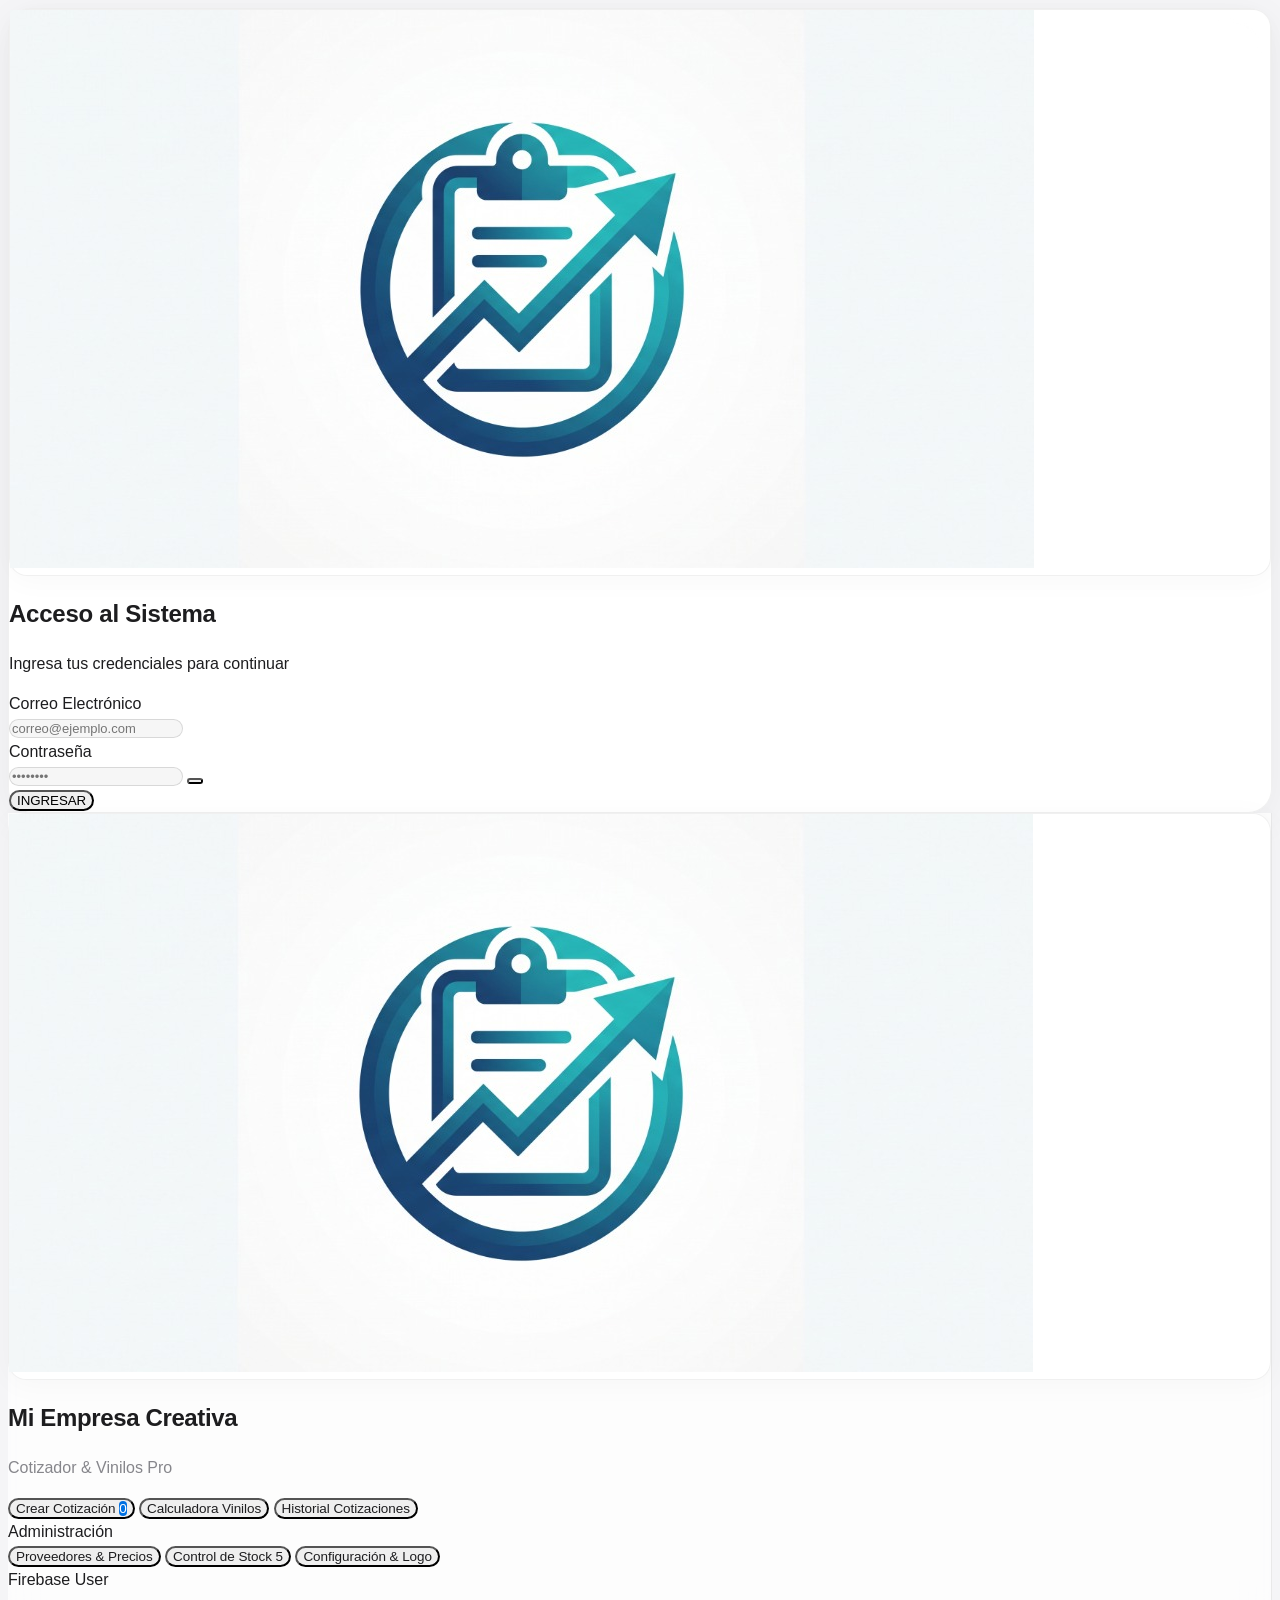
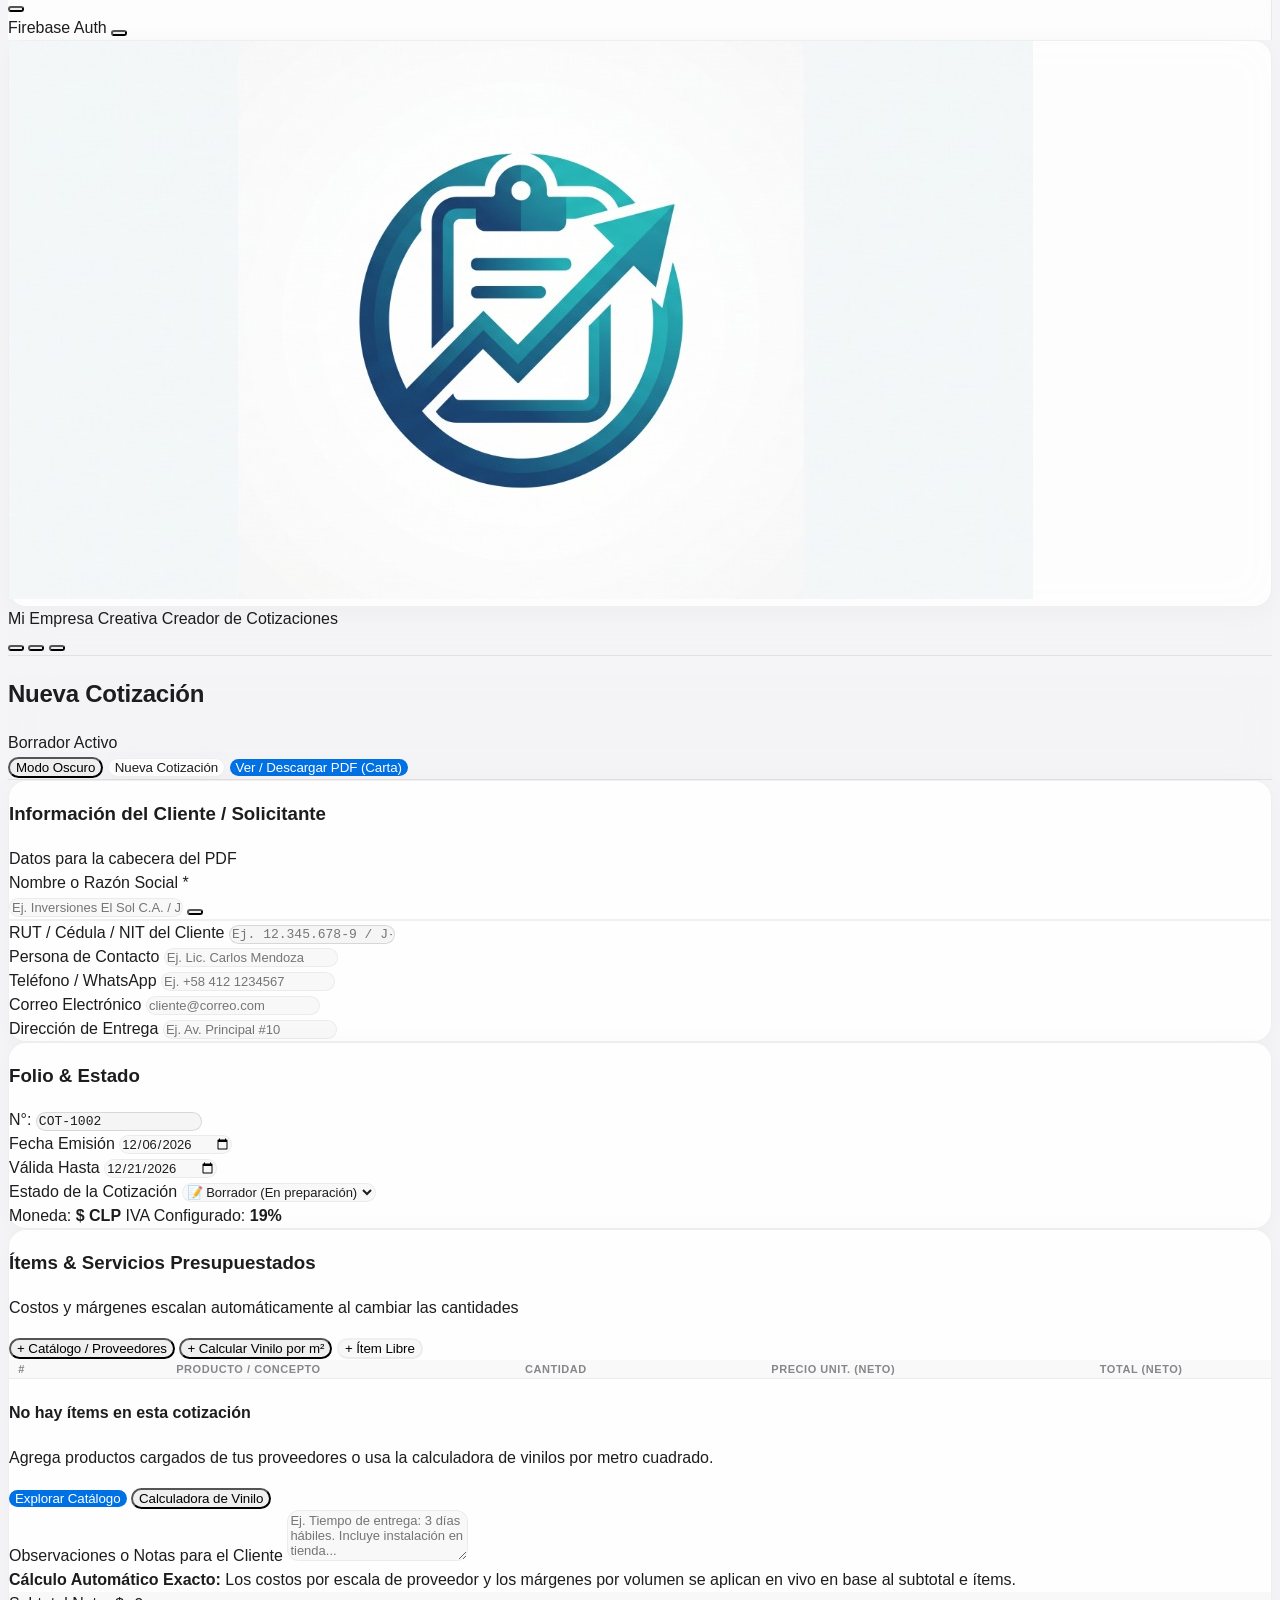
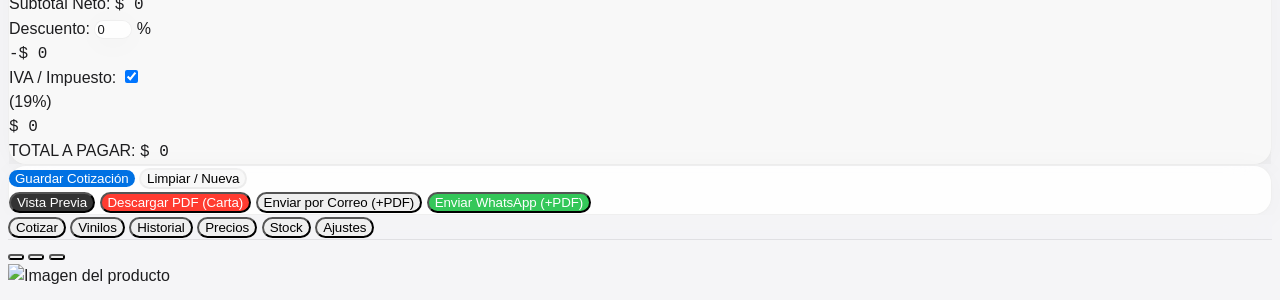
==== commit 3816dddd: "Rediseño responsive estilo app nativa para moviles (<768px) sin alterar vista desktop (v6.3)" ====
--- a/index.html
+++ b/index.html
@@ -2,7 +2,7 @@
 <html lang="es" class="h-full bg-[#f5f5f7]">
 <head>
     <meta charset="UTF-8">
-    <meta name="viewport" content="width=device-width, initial-scale=1.0, maximum-scale=1.0, user-scalable=no">
+    <meta name="viewport" content="width=device-width, initial-scale=1.0, maximum-scale=1.0, user-scalable=no, viewport-fit=cover">
     <title>Sistema Pro de Cotizaciones & Calculadora de Vinilos</title>
     
     <!-- PWA Meta -->
@@ -84,7 +84,7 @@
     <script src="/__/firebase/init.js" onerror="console.log('Modo GitHub Pages / Local')"></script>
 
     <!-- Custom Styles con Cache Busting -->
-    <link rel="stylesheet" href="css/styles.css?v=5.3">
+    <link rel="stylesheet" href="css/styles.css?v=6.3">
 </head>
 <body class="h-full flex flex-col md:flex-row overflow-hidden select-none md:select-auto">
 
@@ -211,26 +211,32 @@
         </div>
     </aside>
 
-    <!-- Mobile Top Header -->
-    <header class="md:hidden flex items-center justify-between px-4 py-3 bg-slate-900 text-white border-b border-slate-800 shrink-0">
-        <div class="flex items-center gap-2.5">
-            <div class="h-8 w-8 rounded-lg overflow-hidden bg-white flex items-center justify-center border border-black/5">
+    <!-- Mobile Top Header (Estilo App Nativa) -->
+    <header class="md:hidden glass-header mobile-app-topbar flex items-center justify-between px-3.5 py-2.5 border-b border-slate-200/80 shrink-0 z-30">
+        <div class="flex items-center gap-2.5 min-w-0">
+            <div class="h-9 w-9 rounded-xl overflow-hidden bg-white flex items-center justify-center border border-black/10 shadow-xs shrink-0">
                 <img src="assets/logo.jpg" alt="Logo" class="h-full w-full object-cover" />
             </div>
-            <span id="mobile-header-title" class="font-bold text-sm text-white">Cotizador Pro</span>
+            <div class="min-w-0">
+                <span id="mobile-header-title" class="font-extrabold text-xs text-slate-900 block truncate leading-tight">Cotizador Pro</span>
+                <span id="mobile-header-subtitle" class="text-[10px] font-semibold text-indigo-600 block truncate leading-tight">Creador de Cotizaciones</span>
+            </div>
         </div>
-        <div class="flex items-center gap-1.5">
-            <button onclick="app.toggleTheme()" id="mobile-theme-toggle-btn" class="p-2 text-slate-400 hover:text-white" title="Cambiar Modo Claro/Oscuro">
-                <i data-lucide="moon" class="w-5 h-5"></i>
+        <div class="flex items-center gap-1 shrink-0">
+            <button onclick="app.previewCurrentPDF()" class="p-2 text-indigo-600 bg-indigo-50/80 hover:bg-indigo-100 rounded-full transition-colors" title="Vista Previa / PDF">
+                <i data-lucide="file-text" class="w-4 h-4"></i>
             </button>
-            <button onclick="app.logout()" title="Cerrar Sesión de Firebase" class="p-2 text-slate-400 hover:text-rose-400">
-                <i data-lucide="log-out" class="w-5 h-5"></i>
+            <button onclick="app.toggleTheme()" id="mobile-theme-toggle-btn" class="p-2 text-slate-600 hover:text-indigo-600 rounded-full transition-colors" title="Cambiar Modo Claro/Oscuro">
+                <i data-lucide="moon" class="w-4 h-4"></i>
+            </button>
+            <button onclick="app.logout()" title="Cerrar Sesión" class="p-2 text-slate-500 hover:text-rose-500 rounded-full transition-colors">
+                <i data-lucide="log-out" class="w-4 h-4"></i>
             </button>
         </div>
     </header>
 
     <!-- Main Content Area -->
-    <main class="flex-1 flex flex-col h-full overflow-hidden bg-slate-100/70">
+    <main class="flex-1 flex flex-col h-full min-w-0 overflow-hidden bg-slate-100/70">
         
         <!-- Top Action / Context Bar -->
         <div class="glass-header px-6 py-3.5 hidden md:flex items-center justify-between shrink-0">
@@ -256,7 +262,7 @@
         </div>
 
         <!-- Scrollable Tab Views Container -->
-        <div class="flex-1 overflow-y-auto p-4 md:p-6 pb-24 md:pb-8">
+        <div id="main-scroll-area" class="flex-1 overflow-y-auto overflow-x-hidden p-3.5 md:p-6 pb-28 md:pb-8">
 
             <!-- ============================================================== -->
             <!-- TAB 1: CREADOR DE COTIZACIONES                                 -->
@@ -752,12 +758,12 @@
                         </div>
 
                         <!-- Proporción Visual -->
-                        <div class="bg-white p-4 rounded-2xl border border-slate-200 shadow-sm text-center">
+                        <div class="bg-white p-4 rounded-2xl border border-slate-200 shadow-sm text-center overflow-hidden">
                             <span class="text-[11px] font-bold text-slate-400 uppercase tracking-wider">Proporción Visual Aproximada</span>
-                            <div class="vinyl-preview-box h-32 w-full mt-2">
-                                <div id="vinyl-visual-rect" class="vinyl-piece-rect" style="width: 140px; height: 80px;">
-                                    <span id="visual-dim-label" class="text-[11px] font-black text-indigo-700 font-mono">50 x 30 cm</span>
-                                    <span id="visual-qty-label" class="text-[10px] font-bold text-indigo-500">1 pieza</span>
+                            <div class="vinyl-preview-box h-32 w-full mt-2 flex items-center justify-center overflow-hidden p-2">
+                                <div id="vinyl-visual-rect" class="vinyl-piece-rect flex flex-col items-center justify-center text-center max-w-full max-h-full px-2 py-1" style="width: 140px; height: 80px;">
+                                    <span id="visual-dim-label" class="text-[11px] font-black text-indigo-700 font-mono leading-tight">50 x 30 cm</span>
+                                    <span id="visual-qty-label" class="text-[10px] font-bold text-indigo-500 leading-tight mt-0.5">1 pieza</span>
                                 </div>
                             </div>
                         </div>
@@ -1321,27 +1327,31 @@
 
     </main>
 
-    <!-- Mobile Bottom Navigation Bar -->
-    <nav class="md:hidden fixed bottom-0 left-0 right-0 glass-header border-t border-slate-200 z-40 flex items-center justify-around py-2 mobile-bottom-nav">
-        <button onclick="app.switchTab('tab-cotizador')" data-mobile-nav="tab-cotizador" class="flex flex-col items-center gap-1 text-indigo-600">
+    <!-- Mobile Bottom Navigation Bar (App Nativa) -->
+    <nav class="md:hidden fixed bottom-0 left-0 right-0 glass-header border-t border-slate-200 z-40 grid grid-cols-6 items-center py-1.5 px-1 mobile-bottom-nav">
+        <button onclick="app.switchTab('tab-cotizador')" data-mobile-nav="tab-cotizador" class="mobile-nav-item flex flex-col items-center justify-center gap-0.5 py-1 rounded-xl text-indigo-600">
             <i data-lucide="file-spreadsheet" class="w-5 h-5"></i>
-            <span class="text-[10px] font-bold">Cotizar</span>
+            <span class="text-[10px] font-bold leading-none">Cotizar</span>
         </button>
-        <button onclick="app.switchTab('tab-vinilos')" data-mobile-nav="tab-vinilos" class="flex flex-col items-center gap-1 text-slate-400">
+        <button onclick="app.switchTab('tab-vinilos')" data-mobile-nav="tab-vinilos" class="mobile-nav-item flex flex-col items-center justify-center gap-0.5 py-1 rounded-xl text-slate-400">
             <i data-lucide="scissors" class="w-5 h-5"></i>
-            <span class="text-[10px] font-bold">Vinilos</span>
+            <span class="text-[10px] font-bold leading-none">Vinilos</span>
         </button>
-        <button onclick="app.switchTab('tab-historial')" data-mobile-nav="tab-historial" class="flex flex-col items-center gap-1 text-slate-400">
+        <button onclick="app.switchTab('tab-historial')" data-mobile-nav="tab-historial" class="mobile-nav-item flex flex-col items-center justify-center gap-0.5 py-1 rounded-xl text-slate-400">
             <i data-lucide="history" class="w-5 h-5"></i>
-            <span class="text-[10px] font-bold">Historial</span>
+            <span class="text-[10px] font-bold leading-none">Historial</span>
         </button>
-        <button onclick="app.switchTab('tab-catalogo')" data-mobile-nav="tab-catalogo" class="flex flex-col items-center gap-1 text-slate-400">
+        <button onclick="app.switchTab('tab-catalogo')" data-mobile-nav="tab-catalogo" class="mobile-nav-item flex flex-col items-center justify-center gap-0.5 py-1 rounded-xl text-slate-400">
             <i data-lucide="boxes" class="w-5 h-5"></i>
-            <span class="text-[10px] font-bold">Precios</span>
+            <span class="text-[10px] font-bold leading-none">Precios</span>
         </button>
-        <button onclick="app.switchTab('tab-inventario')" data-mobile-nav="tab-inventario" class="flex flex-col items-center gap-1 text-slate-400">
+        <button onclick="app.switchTab('tab-inventario')" data-mobile-nav="tab-inventario" class="mobile-nav-item flex flex-col items-center justify-center gap-0.5 py-1 rounded-xl text-slate-400">
             <i data-lucide="package" class="w-5 h-5"></i>
-            <span class="text-[10px] font-bold">Stock</span>
+            <span class="text-[10px] font-bold leading-none">Stock</span>
+        </button>
+        <button onclick="app.switchTab('tab-ajustes')" data-mobile-nav="tab-ajustes" class="mobile-nav-item flex flex-col items-center justify-center gap-0.5 py-1 rounded-xl text-slate-400">
+            <i data-lucide="settings" class="w-5 h-5"></i>
+            <span class="text-[10px] font-bold leading-none">Ajustes</span>
         </button>
     </nav>
 
@@ -1616,7 +1626,7 @@
                     </div>
                 </div>
 
-                <div class="grid grid-cols-3 gap-3">
+                <div class="grid grid-cols-2 sm:grid-cols-4 gap-3">
                     <div>
                         <label class="block text-xs font-bold text-slate-600 mb-1">Unidad</label>
                         <input type="text" id="prod-form-unit" value="Unidad" 
@@ -1635,7 +1645,7 @@
                             class="w-full px-3 py-2 text-xs font-bold text-indigo-700 bg-indigo-50 border border-indigo-200 rounded-xl focus:bg-white outline-none text-center" />
                     </div>
                     <div>
-                        <label class="block text-xs font-bold text-emerald-700 mb-1">Precio Venta 1u ($) <span class="font-normal text-slate-400">(o escribe el precio y se calcula el margen)</span></label>
+                        <label class="block text-xs font-bold text-emerald-700 mb-1">Precio Venta 1u ($)</label>
                         <input type="number" id="prod-form-sale-price" step="any" value=""
                             oninput="app.onProductSalePriceChange()"
                             placeholder="Auto"
@@ -2547,19 +2557,19 @@
     </div>
 
     <!-- Scripts de la Aplicación con Cache Busting -->
-    <script src="js/firebase-config.js?v=6.2"></script>
-    <script src="js/db.js?v=6.2"></script>
-    <script src="js/vinilos.js?v=6.2"></script>
-    <script src="js/pdf-generator.js?v=6.2"></script>
-    <script src="js/inventario.js?v=6.2"></script>
-    <script src="js/cotizador.js?v=6.2"></script>
-    <script src="js/app.js?v=6.2"></script>
+    <script src="js/firebase-config.js?v=6.3"></script>
+    <script src="js/db.js?v=6.3"></script>
+    <script src="js/vinilos.js?v=6.3"></script>
+    <script src="js/pdf-generator.js?v=6.3"></script>
+    <script src="js/inventario.js?v=6.3"></script>
+    <script src="js/cotizador.js?v=6.3"></script>
+    <script src="js/app.js?v=6.3"></script>
 
     <script>
         // Registrar Service Worker y forzar actualización
         if ('serviceWorker' in navigator) {
             window.addEventListener('load', () => {
-                navigator.serviceWorker.register('./sw.js?v=6.2').then(reg => {
+                navigator.serviceWorker.register('./sw.js?v=6.3').then(reg => {
                     reg.update();
                 }).catch(err => console.log('SW registration error', err));
             });
--- a/css/styles.css
+++ b/css/styles.css
@@ -554,6 +554,11 @@
     background: rgba(0, 0, 0, 0.02) !important;
     border: 1.5px dashed rgba(0, 0, 0, 0.15) !important;
     border-radius: 16px !important;
+    display: flex !important;
+    align-items: center !important;
+    justify-content: center !important;
+    overflow: hidden !important;
+    padding: 8px !important;
 }
 
 html.dark .vinyl-preview-box {
@@ -566,6 +571,13 @@
     border: 2px solid var(--apple-blue) !important;
     border-radius: 10px !important;
     box-shadow: 0 4px 15px rgba(0, 113, 227, 0.15) !important;
+    display: flex !important;
+    flex-direction: column !important;
+    align-items: center !important;
+    justify-content: center !important;
+    max-width: 100% !important;
+    max-height: 100% !important;
+    text-align: center !important;
 }
 
 html.dark .vinyl-piece-rect {
@@ -1073,3 +1085,823 @@
     background: rgba(244, 63, 94, 0.2) !important;
 }
 
+/* ============================================================== */
+/* DISEÑO MÓVIL NATIVO (MODO APP PARA TELÉFONOS < 768px)          */
+/* No altera la vista de escritorio (>= 768px)                    */
+/* ============================================================== */
+@media (max-width: 767px) {
+    html, body {
+        width: 100% !important;
+        max-width: 100vw !important;
+        height: 100dvh !important;
+        overflow-x: hidden !important;
+        overscroll-behavior-y: none;
+    }
+
+    /* Evitar zoom automático en iOS al tocar inputs manteniendo legibilidad */
+    input, select, textarea {
+        font-size: 14px !important;
+    }
+
+    /* Top App Bar Móvil */
+    .mobile-app-topbar {
+        padding-top: calc(10px + env(safe-area-inset-top, 0px)) !important;
+        padding-bottom: 10px !important;
+        background: rgba(255, 255, 255, 0.88) !important;
+        backdrop-filter: blur(24px) !important;
+        -webkit-backdrop-filter: blur(24px) !important;
+    }
+
+    html.dark .mobile-app-topbar {
+        background: rgba(20, 20, 22, 0.92) !important;
+        border-bottom: 1px solid rgba(255, 255, 255, 0.1) !important;
+    }
+
+    html.dark #mobile-header-title {
+        color: #ffffff !important;
+    }
+
+    html.dark #mobile-header-subtitle {
+        color: #47a6ff !important;
+    }
+
+    /* Contenedor Principal de Scroll */
+    #main-scroll-area {
+        padding: 12px 12px calc(92px + env(safe-area-inset-bottom, 0px)) 12px !important;
+        overflow-x: hidden !important;
+        width: 100% !important;
+        max-width: 100vw !important;
+    }
+
+    .tab-content {
+        max-width: 100% !important;
+        overflow-x: hidden !important;
+    }
+
+    /* Compactar tarjetas en móvil para aprovechar toda la pantalla */
+    .tab-content .p-5,
+    .tab-content .p-6 {
+        padding: 14px !important;
+        border-radius: 18px !important;
+    }
+
+    /* Barra de Navegación Inferior estilo App Nativa */
+    .mobile-bottom-nav {
+        padding: 6px 6px calc(8px + env(safe-area-inset-bottom, 0px)) 6px !important;
+        background: rgba(255, 255, 255, 0.92) !important;
+        backdrop-filter: blur(28px) !important;
+        -webkit-backdrop-filter: blur(28px) !important;
+        border-top: 1px solid rgba(0, 0, 0, 0.08) !important;
+        box-shadow: 0 -4px 20px rgba(0, 0, 0, 0.06) !important;
+    }
+
+    html.dark .mobile-bottom-nav {
+        background: rgba(20, 20, 22, 0.94) !important;
+        border-top: 1px solid rgba(255, 255, 255, 0.12) !important;
+        box-shadow: 0 -4px 24px rgba(0, 0, 0, 0.45) !important;
+    }
+
+    .mobile-bottom-nav .mobile-nav-item {
+        border-radius: 12px !important;
+        padding: 5px 2px !important;
+        transition: all 0.18s ease !important;
+    }
+
+    .mobile-bottom-nav .mobile-nav-item.text-indigo-600 {
+        background: rgba(0, 113, 227, 0.12) !important;
+        color: var(--apple-blue) !important;
+    }
+
+    html.dark .mobile-bottom-nav .mobile-nav-item.text-indigo-600 {
+        background: rgba(41, 151, 255, 0.2) !important;
+        color: #2997ff !important;
+    }
+
+    /* ========================================================== */
+    /* BOTONERAS Y BARRAS DE ACCIÓN EN ORDEN (SIN DESPARRAMARSE)  */
+    /* ========================================================== */
+
+    /* Cotizador: Botones de añadir ítems (+ Catálogo, + Vinilo, + Ítem Libre) */
+    #tab-cotizador .flex.flex-wrap.items-center.gap-2:has(button[onclick*="openAddProductModal"]) {
+        display: grid !important;
+        grid-template-columns: 1fr 1fr !important;
+        gap: 8px !important;
+        width: 100% !important;
+    }
+    #tab-cotizador .flex.flex-wrap.items-center.gap-2:has(button[onclick*="openAddProductModal"]) > button:first-child {
+        grid-column: 1 / -1 !important;
+        justify-content: center !important;
+    }
+    #tab-cotizador .flex.flex-wrap.items-center.gap-2:has(button[onclick*="openAddProductModal"]) > button {
+        justify-content: center !important;
+        width: 100% !important;
+        padding: 9px 10px !important;
+    }
+
+    /* Cotizador: Barra inferior de acciones (Guardar, Limpiar, PDF, Correo, WhatsApp) */
+    #tab-cotizador > div:last-child {
+        display: flex !important;
+        flex-direction: column !important;
+        align-items: stretch !important;
+        gap: 8px !important;
+    }
+    #tab-cotizador > div:last-child > div {
+        display: grid !important;
+        grid-template-columns: 1fr 1fr !important;
+        gap: 8px !important;
+        width: 100% !important;
+    }
+    #tab-cotizador > div:last-child button {
+        width: 100% !important;
+        justify-content: center !important;
+        padding: 10px 8px !important;
+        font-size: 11.5px !important;
+    }
+
+    /* Catálogo: Sub-pestañas (Todos, Individuales, Combos, Proveedores, Categorías) */
+    #tab-catalogo > div:first-child {
+        flex-direction: column !important;
+        align-items: stretch !important;
+        gap: 8px !important;
+    }
+    #tab-catalogo > div:first-child > div:first-child {
+        display: grid !important;
+        grid-template-columns: 1fr 1fr !important;
+        gap: 6px !important;
+        width: 100% !important;
+    }
+    #tab-catalogo > div:first-child button {
+        width: 100% !important;
+        justify-content: center !important;
+        text-align: center !important;
+        padding: 8px 8px !important;
+        font-size: 11px !important;
+    }
+
+    /* Catálogo: Barra de filtros y botones (Nuevo Producto, Nuevo con Foto, Carga Masiva, etc.) */
+    #subtab-view-products .flex.flex-wrap.items-center.gap-2:has(#products-category-filter) {
+        display: grid !important;
+        grid-template-columns: 1fr 1fr !important;
+        gap: 8px !important;
+        width: 100% !important;
+    }
+    #subtab-view-products #products-category-filter {
+        grid-column: 1 / -1 !important;
+        width: 100% !important;
+    }
+    #subtab-view-products .flex.flex-wrap.items-center.gap-2:has(#products-category-filter) > button {
+        width: 100% !important;
+        justify-content: center !important;
+        padding: 9px 8px !important;
+        font-size: 11px !important;
+    }
+
+    /* Catálogo: Barra de selección masiva (Combinar / Eliminar) */
+    #products-bulk-bar {
+        flex-direction: column !important;
+        align-items: stretch !important;
+        gap: 8px !important;
+    }
+    #products-bulk-bar > div:last-child {
+        display: grid !important;
+        grid-template-columns: 1fr auto auto !important;
+        gap: 6px !important;
+        width: 100% !important;
+    }
+    #products-bulk-bar button {
+        justify-content: center !important;
+        font-size: 11px !important;
+        padding: 8px 10px !important;
+    }
+
+    /* Inventario: Sub-pestañas y botones rápidos */
+    #tab-inventario > div:first-child {
+        flex-direction: column !important;
+        align-items: stretch !important;
+        gap: 8px !important;
+    }
+    #tab-inventario > div:first-child > div {
+        display: grid !important;
+        grid-template-columns: repeat(3, minmax(0, 1fr)) !important;
+        gap: 6px !important;
+        width: 100% !important;
+    }
+    #tab-inventario > div:first-child button {
+        width: 100% !important;
+        justify-content: center !important;
+        padding: 8px 6px !important;
+        font-size: 10.5px !important;
+        text-align: center !important;
+    }
+
+    /* Filtros de Historial e Inventario en móvil */
+    #tab-historial .flex.items-center.gap-2.w-full,
+    #subtab-stock-view-inventory .flex.flex-wrap.items-center.gap-2,
+    #subtab-stock-view-movements .flex.flex-wrap.items-center.gap-2 {
+        display: grid !important;
+        grid-template-columns: 1fr 1fr !important;
+        gap: 8px !important;
+        width: 100% !important;
+    }
+    #tab-historial .flex.items-center.gap-2.w-full > *,
+    #subtab-stock-view-inventory .flex.flex-wrap.items-center.gap-2 > *,
+    #subtab-stock-view-movements .flex.flex-wrap.items-center.gap-2 > * {
+        width: 100% !important;
+        justify-content: center !important;
+    }
+
+    /* KPIs y Métricas: Evitar que montos grandes se salgan de su tarjeta */
+    #metric-total-quotes,
+    #metric-approved-quotes,
+    #metric-sent-quotes,
+    #metric-approved-amount,
+    #kpi-stock-total-products,
+    #kpi-stock-total-units,
+    #kpi-stock-low-count,
+    #kpi-stock-valuation,
+    #kpi-stock-dispatches-count {
+        font-size: 1.2rem !important;
+        line-height: 1.25 !important;
+        word-break: break-word !important;
+    }
+
+    /* Calculadora de Vinilos: Ajustar contenedores y proporción visual en móvil */
+    #tab-vinilos .sticky.top-4 {
+        position: static !important;
+    }
+    #vinyl-cost-m2-display {
+        font-size: 1.1rem !important;
+    }
+    #calc-total-sale-display {
+        font-size: 1.35rem !important;
+    }
+
+    /* ========================================================== */
+    /* TRANSFORMACIÓN DE TABLAS A TARJETAS DE APP MÓVIL           */
+    /* ========================================================== */
+    .overflow-x-auto {
+        overflow-x: visible !important;
+    }
+
+    #tab-cotizador table,
+    #tab-historial table,
+    #subtab-view-products table,
+    #tab-inventario table,
+    #modal-product-kardex table {
+        min-width: 0 !important;
+        width: 100% !important;
+        display: block !important;
+    }
+
+    #quote-items-tbody,
+    #history-quotes-tbody,
+    #products-tbody,
+    #stock-table-body,
+    #stock-dispatches-table-body,
+    #stock-movements-table-body,
+    #product-kardex-table-body {
+        display: flex !important;
+        flex-direction: column !important;
+        gap: 10px !important;
+        width: 100% !important;
+    }
+
+    /* Ocultar cabeceras de tabla de escritorio en móvil (excepto catálogo que se vuelve barra de ordenamiento) */
+    #tab-cotizador thead,
+    #tab-historial thead,
+    #tab-inventario thead,
+    #modal-product-kardex thead {
+        display: none !important;
+    }
+
+    /* Barra de ordenamiento deslizable tipo píldoras en Catálogo de Productos */
+    #subtab-view-products thead {
+        display: block !important;
+        width: 100% !important;
+        overflow-x: auto !important;
+        padding-bottom: 8px !important;
+        margin-bottom: 4px !important;
+        -webkit-overflow-scrolling: touch;
+    }
+    #subtab-view-products thead tr {
+        display: inline-flex !important;
+        align-items: center !important;
+        gap: 6px !important;
+        background: transparent !important;
+        border: none !important;
+    }
+    #subtab-view-products thead th:first-child,
+    #subtab-view-products thead th:last-child {
+        display: none !important;
+    }
+    #subtab-view-products thead th {
+        padding: 6px 11px !important;
+        border-radius: 980px !important;
+        background: rgba(0, 0, 0, 0.04) !important;
+        border: 1px solid rgba(0, 0, 0, 0.08) !important;
+        width: auto !important;
+        white-space: nowrap !important;
+        font-size: 10.5px !important;
+        color: var(--apple-text) !important;
+    }
+    html.dark #subtab-view-products thead th {
+        background: rgba(255, 255, 255, 0.08) !important;
+        border-color: rgba(255, 255, 255, 0.14) !important;
+        color: #f5f5f7 !important;
+    }
+
+    /* Estilo base de tarjeta móvil para cada fila (tr) */
+    #quote-items-tbody > tr,
+    #history-quotes-tbody > tr,
+    #products-tbody > tr,
+    #stock-table-body > tr,
+    #stock-dispatches-table-body > tr,
+    #stock-movements-table-body > tr,
+    #product-kardex-table-body > tr {
+        display: grid !important;
+        grid-template-columns: repeat(3, minmax(0, 1fr)) !important;
+        gap: 8px !important;
+        align-items: center !important;
+        padding: 12px !important;
+        border-radius: 16px !important;
+        border: 1px solid rgba(0, 0, 0, 0.08) !important;
+        background: rgba(255, 255, 255, 0.96) !important;
+        box-shadow: 0 2px 10px rgba(0, 0, 0, 0.03) !important;
+        width: 100% !important;
+    }
+
+    html.dark #quote-items-tbody > tr,
+    html.dark #history-quotes-tbody > tr,
+    html.dark #products-tbody > tr,
+    html.dark #stock-table-body > tr,
+    html.dark #stock-dispatches-table-body > tr,
+    html.dark #stock-movements-table-body > tr,
+    html.dark #product-kardex-table-body > tr {
+        background: rgba(34, 34, 38, 0.92) !important;
+        border-color: rgba(255, 255, 255, 0.12) !important;
+        box-shadow: 0 4px 14px rgba(0, 0, 0, 0.3) !important;
+    }
+
+    /* Filas de estado vacío (colspan) */
+    #quote-items-tbody > tr:has(td[colspan]),
+    #history-quotes-tbody > tr:has(td[colspan]),
+    #products-tbody > tr:has(td[colspan]),
+    #stock-table-body > tr:has(td[colspan]),
+    #stock-dispatches-table-body > tr:has(td[colspan]),
+    #stock-movements-table-body > tr:has(td[colspan]),
+    #product-kardex-table-body > tr:has(td[colspan]) {
+        display: block !important;
+        text-align: center !important;
+    }
+
+    /* Reset de celdas en tarjetas móviles */
+    #quote-items-tbody > tr > td,
+    #history-quotes-tbody > tr > td,
+    #products-tbody > tr > td,
+    #stock-table-body > tr > td,
+    #stock-dispatches-table-body > tr > td,
+    #stock-movements-table-body > tr > td,
+    #product-kardex-table-body > tr > td {
+        padding: 0 !important;
+        border: none !important;
+        min-width: 0 !important;
+    }
+
+    /* 1) TARJETA MÓVIL: ÍTEMS DE COTIZACIÓN (#quote-items-tbody) */
+    #quote-items-tbody > tr > td:nth-child(1) {
+        grid-column: 1;
+        grid-row: 1;
+        justify-self: start;
+        background: rgba(0, 113, 227, 0.1);
+        color: var(--apple-blue) !important;
+        border-radius: 8px;
+        padding: 2px 8px !important;
+        font-size: 11px;
+    }
+    #quote-items-tbody > tr > td:nth-child(6) {
+        grid-column: 3;
+        grid-row: 1;
+        justify-self: end;
+    }
+    #quote-items-tbody > tr > td:nth-child(2) {
+        grid-column: 1 / -1;
+        grid-row: 2;
+        padding: 2px 0 6px 0 !important;
+    }
+    #quote-items-tbody > tr > td:nth-child(3) {
+        grid-column: 1;
+        grid-row: 3;
+        justify-self: start;
+        align-self: end;
+    }
+    #quote-items-tbody > tr > td:nth-child(4) {
+        grid-column: 2;
+        grid-row: 3;
+        text-align: center !important;
+        align-self: end;
+    }
+    #quote-items-tbody > tr > td:nth-child(4)::before {
+        content: "P. Unitario";
+        display: block;
+        font-size: 9px;
+        font-weight: 700;
+        color: #86868b;
+        text-transform: uppercase;
+    }
+    #quote-items-tbody > tr > td:nth-child(5) {
+        grid-column: 3;
+        grid-row: 3;
+        text-align: right !important;
+        align-self: end;
+    }
+    #quote-items-tbody > tr > td:nth-child(5)::before {
+        content: "Total Neto";
+        display: block;
+        font-size: 9px;
+        font-weight: 700;
+        color: #86868b;
+        text-transform: uppercase;
+    }
+
+    /* 2) TARJETA MÓVIL: CATÁLOGO DE PRODUCTOS (#products-tbody) */
+    #products-tbody > tr > td:nth-child(1) {
+        grid-column: 1;
+        grid-row: 1;
+        justify-self: start;
+        z-index: 2;
+    }
+    #products-tbody > tr > td:nth-child(2) {
+        grid-column: 1 / 3;
+        grid-row: 1;
+        padding-left: 24px !important;
+    }
+    #products-tbody > tr > td:nth-child(4) {
+        grid-column: 3;
+        grid-row: 1;
+        text-align: right !important;
+        font-size: 11px !important;
+        overflow: hidden;
+        text-overflow: ellipsis;
+        white-space: nowrap;
+    }
+    #products-tbody > tr > td:nth-child(3) {
+        grid-column: 1 / -1;
+        grid-row: 2;
+        padding: 4px 0 !important;
+    }
+    #products-tbody > tr > td:nth-child(5) {
+        display: none !important;
+    }
+    #products-tbody > tr > td:nth-child(6) {
+        grid-column: 1;
+        grid-row: 3;
+        text-align: left !important;
+        background: rgba(0, 0, 0, 0.03);
+        padding: 6px 8px !important;
+        border-radius: 10px;
+    }
+    html.dark #products-tbody > tr > td:nth-child(6),
+    html.dark #products-tbody > tr > td:nth-child(7) {
+        background: rgba(255, 255, 255, 0.06);
+    }
+    #products-tbody > tr > td:nth-child(6)::before {
+        content: "Costo Prov.";
+        display: block;
+        font-size: 9px;
+        font-weight: 700;
+        color: #86868b;
+        text-transform: uppercase;
+        margin-bottom: 2px;
+    }
+    #products-tbody > tr > td:nth-child(7) {
+        grid-column: 2;
+        grid-row: 3;
+        text-align: center !important;
+        background: rgba(0, 0, 0, 0.03);
+        padding: 6px 8px !important;
+        border-radius: 10px;
+    }
+    #products-tbody > tr > td:nth-child(7)::before {
+        content: "Margen";
+        display: block;
+        font-size: 9px;
+        font-weight: 700;
+        color: #86868b;
+        text-transform: uppercase;
+        margin-bottom: 2px;
+    }
+    #products-tbody > tr > td:nth-child(8) {
+        grid-column: 3;
+        grid-row: 3;
+        text-align: right !important;
+        background: rgba(52, 199, 89, 0.08);
+        padding: 6px 8px !important;
+        border-radius: 10px;
+    }
+    html.dark #products-tbody > tr > td:nth-child(8) {
+        background: rgba(48, 209, 88, 0.14);
+    }
+    #products-tbody > tr > td:nth-child(8)::before {
+        content: "Precio Venta";
+        display: block;
+        font-size: 9px;
+        font-weight: 700;
+        color: #16a34a;
+        text-transform: uppercase;
+        margin-bottom: 2px;
+    }
+    #products-tbody > tr > td:nth-child(9) {
+        grid-column: 1 / -1;
+        grid-row: 4;
+        border-top: 1px solid rgba(0, 0, 0, 0.06) !important;
+        padding-top: 8px !important;
+    }
+    html.dark #products-tbody > tr > td:nth-child(9) {
+        border-top-color: rgba(255, 255, 255, 0.1) !important;
+    }
+    #products-tbody > tr > td:nth-child(9) > div {
+        justify-content: space-around !important;
+        width: 100% !important;
+    }
+
+    /* 3) TARJETA MÓVIL: HISTORIAL DE COTIZACIONES (#history-quotes-tbody) */
+    #history-quotes-tbody > tr > td:nth-child(1) {
+        grid-column: 1 / 3;
+        grid-row: 1;
+        text-align: left !important;
+    }
+    #history-quotes-tbody > tr > td:nth-child(5) {
+        grid-column: 3;
+        grid-row: 1;
+        text-align: right !important;
+    }
+    #history-quotes-tbody > tr > td:nth-child(2) {
+        grid-column: 1 / -1;
+        grid-row: 2;
+        padding: 2px 0 !important;
+    }
+    #history-quotes-tbody > tr > td:nth-child(3) {
+        grid-column: 1;
+        grid-row: 3;
+        text-align: left !important;
+    }
+    #history-quotes-tbody > tr > td:nth-child(3)::before {
+        content: "Fecha";
+        display: block;
+        font-size: 9px;
+        font-weight: 700;
+        color: #86868b;
+        text-transform: uppercase;
+    }
+    #history-quotes-tbody > tr > td:nth-child(4) {
+        grid-column: 2;
+        grid-row: 3;
+        text-align: center !important;
+    }
+    #history-quotes-tbody > tr > td:nth-child(4)::before {
+        content: "Ítems";
+        display: block;
+        font-size: 9px;
+        font-weight: 700;
+        color: #86868b;
+        text-transform: uppercase;
+    }
+    #history-quotes-tbody > tr > td:nth-child(6) {
+        grid-column: 3;
+        grid-row: 3;
+        text-align: right !important;
+    }
+    #history-quotes-tbody > tr > td:nth-child(6)::before {
+        content: "Total";
+        display: block;
+        font-size: 9px;
+        font-weight: 700;
+        color: #86868b;
+        text-transform: uppercase;
+    }
+    #history-quotes-tbody > tr > td:nth-child(7) {
+        grid-column: 1 / -1;
+        grid-row: 4;
+        border-top: 1px solid rgba(0, 0, 0, 0.06) !important;
+        padding-top: 8px !important;
+    }
+    html.dark #history-quotes-tbody > tr > td:nth-child(7) {
+        border-top-color: rgba(255, 255, 255, 0.1) !important;
+    }
+    #history-quotes-tbody > tr > td:nth-child(7) > div {
+        justify-content: space-around !important;
+        width: 100% !important;
+    }
+
+    /* 4) TARJETA MÓVIL: EXISTENCIAS Y STOCK (#stock-table-body) */
+    #stock-table-body > tr > td:nth-child(1) {
+        grid-column: 1 / 3;
+        grid-row: 1;
+    }
+    #stock-table-body > tr > td:nth-child(3) {
+        grid-column: 3;
+        grid-row: 1;
+        text-align: right !important;
+        align-self: start;
+    }
+    #stock-table-body > tr > td:nth-child(2) {
+        grid-column: 1;
+        grid-row: 2;
+        text-align: left !important;
+    }
+    #stock-table-body > tr > td:nth-child(4) {
+        grid-column: 2;
+        grid-row: 2;
+        text-align: center !important;
+    }
+    #stock-table-body > tr > td:nth-child(4)::before {
+        content: "Mín: ";
+        font-size: 10px;
+        color: #86868b;
+    }
+    #stock-table-body > tr > td:nth-child(5) {
+        grid-column: 3;
+        grid-row: 2;
+        text-align: right !important;
+    }
+    #stock-table-body > tr > td:nth-child(6) {
+        grid-column: 1;
+        grid-row: 3;
+        text-align: left !important;
+        background: rgba(0, 0, 0, 0.03);
+        padding: 6px 8px !important;
+        border-radius: 10px;
+    }
+    #stock-table-body > tr > td:nth-child(6)::before {
+        content: "Costo Unit.";
+        display: block;
+        font-size: 9px;
+        font-weight: 700;
+        color: #86868b;
+        text-transform: uppercase;
+    }
+    #stock-table-body > tr > td:nth-child(7) {
+        grid-column: 2 / 4;
+        grid-row: 3;
+        text-align: right !important;
+        background: rgba(0, 113, 227, 0.06);
+        padding: 6px 8px !important;
+        border-radius: 10px;
+    }
+    #stock-table-body > tr > td:nth-child(7)::before {
+        content: "Valorización";
+        display: block;
+        font-size: 9px;
+        font-weight: 700;
+        color: var(--apple-blue);
+        text-transform: uppercase;
+    }
+    #stock-table-body > tr > td:nth-child(8) {
+        grid-column: 1 / -1;
+        grid-row: 4;
+        border-top: 1px solid rgba(0, 0, 0, 0.06) !important;
+        padding-top: 8px !important;
+    }
+    html.dark #stock-table-body > tr > td:nth-child(8) {
+        border-top-color: rgba(255, 255, 255, 0.1) !important;
+    }
+    #stock-table-body > tr > td:nth-child(8) > div {
+        justify-content: space-between !important;
+        width: 100% !important;
+    }
+
+    /* 5) TARJETA MÓVIL: HOJAS DE SALIDA (#stock-dispatches-table-body) */
+    #stock-dispatches-table-body > tr > td:nth-child(1) {
+        grid-column: 1 / 2;
+        grid-row: 1;
+    }
+    #stock-dispatches-table-body > tr > td:nth-child(2) {
+        grid-column: 2 / 4;
+        grid-row: 1;
+        text-align: right !important;
+    }
+    #stock-dispatches-table-body > tr > td:nth-child(3) {
+        grid-column: 1 / 3;
+        grid-row: 2;
+    }
+    #stock-dispatches-table-body > tr > td:nth-child(5) {
+        grid-column: 3;
+        grid-row: 2;
+        text-align: right !important;
+    }
+    #stock-dispatches-table-body > tr > td:nth-child(4) {
+        grid-column: 1;
+        grid-row: 3;
+        font-size: 11px !important;
+    }
+    #stock-dispatches-table-body > tr > td:nth-child(6) {
+        grid-column: 2 / 4;
+        grid-row: 3;
+        text-align: right !important;
+        max-width: 100% !important;
+    }
+    #stock-dispatches-table-body > tr > td:nth-child(7) {
+        grid-column: 1 / -1;
+        grid-row: 4;
+        border-top: 1px solid rgba(0, 0, 0, 0.06) !important;
+        padding-top: 8px !important;
+    }
+    #stock-dispatches-table-body > tr > td:nth-child(7) button {
+        width: 100% !important;
+        justify-content: center !important;
+    }
+
+    /* 6) TARJETA MÓVIL: KARDEX / MOVIMIENTOS (#stock-movements-table-body y #product-kardex-table-body) */
+    #stock-movements-table-body > tr > td:nth-child(1),
+    #product-kardex-table-body > tr > td:nth-child(1) {
+        grid-column: 1 / 3;
+        grid-row: 1;
+    }
+    #stock-movements-table-body > tr > td:nth-child(2),
+    #product-kardex-table-body > tr > td:nth-child(2) {
+        grid-column: 3;
+        grid-row: 1;
+        text-align: right !important;
+    }
+    #stock-movements-table-body > tr > td:nth-child(3) {
+        grid-column: 1 / -1;
+        grid-row: 2;
+    }
+    #stock-movements-table-body > tr > td:nth-child(4),
+    #product-kardex-table-body > tr > td:nth-child(3) {
+        grid-column: 1;
+        grid-row: 3;
+        text-align: left !important;
+    }
+    #stock-movements-table-body > tr > td:nth-child(5),
+    #product-kardex-table-body > tr > td:nth-child(4) {
+        grid-column: 2 / 4;
+        grid-row: 3;
+        text-align: right !important;
+    }
+    #stock-movements-table-body > tr > td:nth-child(6),
+    #product-kardex-table-body > tr > td:nth-child(5) {
+        grid-column: 1 / -1;
+        grid-row: 4;
+    }
+    #stock-movements-table-body > tr > td:nth-child(7),
+    #product-kardex-table-body > tr > td:nth-child(6) {
+        grid-column: 1 / -1;
+        grid-row: 5;
+    }
+
+    /* ========================================================== */
+    /* MODALES COMO VENTANAS DE APP NATIVA (BOTTOM SHEETS)        */
+    /* ========================================================== */
+    .modal-overlay {
+        padding: 0 !important;
+        align-items: flex-end !important;
+    }
+
+    .modal-overlay > div {
+        width: 100% !important;
+        max-width: 100vw !important;
+        max-height: 92dvh !important;
+        margin: 0 !important;
+        border-radius: 24px 24px 0 0 !important;
+        padding: 16px 14px calc(20px + env(safe-area-inset-bottom, 0px)) 14px !important;
+        overflow-x: hidden !important;
+    }
+
+    /* Vista previa de PDF y Comprobante de Salida adaptados al ancho del teléfono */
+    #pdf-preview-render-area,
+    #dispatch-preview-render-area {
+        padding: 8px !important;
+        overflow-x: auto !important;
+        justify-content: flex-start !important;
+    }
+
+    #pdf-preview-render-area #pdf-container-doc,
+    #dispatch-preview-render-area #dispatch-voucher-doc {
+        width: 100% !important;
+        min-width: 0 !important;
+        min-height: auto !important;
+        padding: 12px !important;
+    }
+
+    #pdf-preview-render-area #pdf-container-doc .grid-cols-12 {
+        display: flex !important;
+        flex-direction: column !important;
+        gap: 12px !important;
+    }
+
+    /* Filas de rangos de precios por volumen dentro de modales */
+    .cost-tier-row,
+    .combine-tier-row {
+        display: grid !important;
+        grid-template-columns: 1fr 1fr !important;
+        gap: 8px !important;
+        padding: 10px !important;
+    }
+    .cost-tier-row > div:first-child,
+    .combine-tier-row > div:first-child {
+        grid-column: 1 / -1 !important;
+    }
+}
+
+
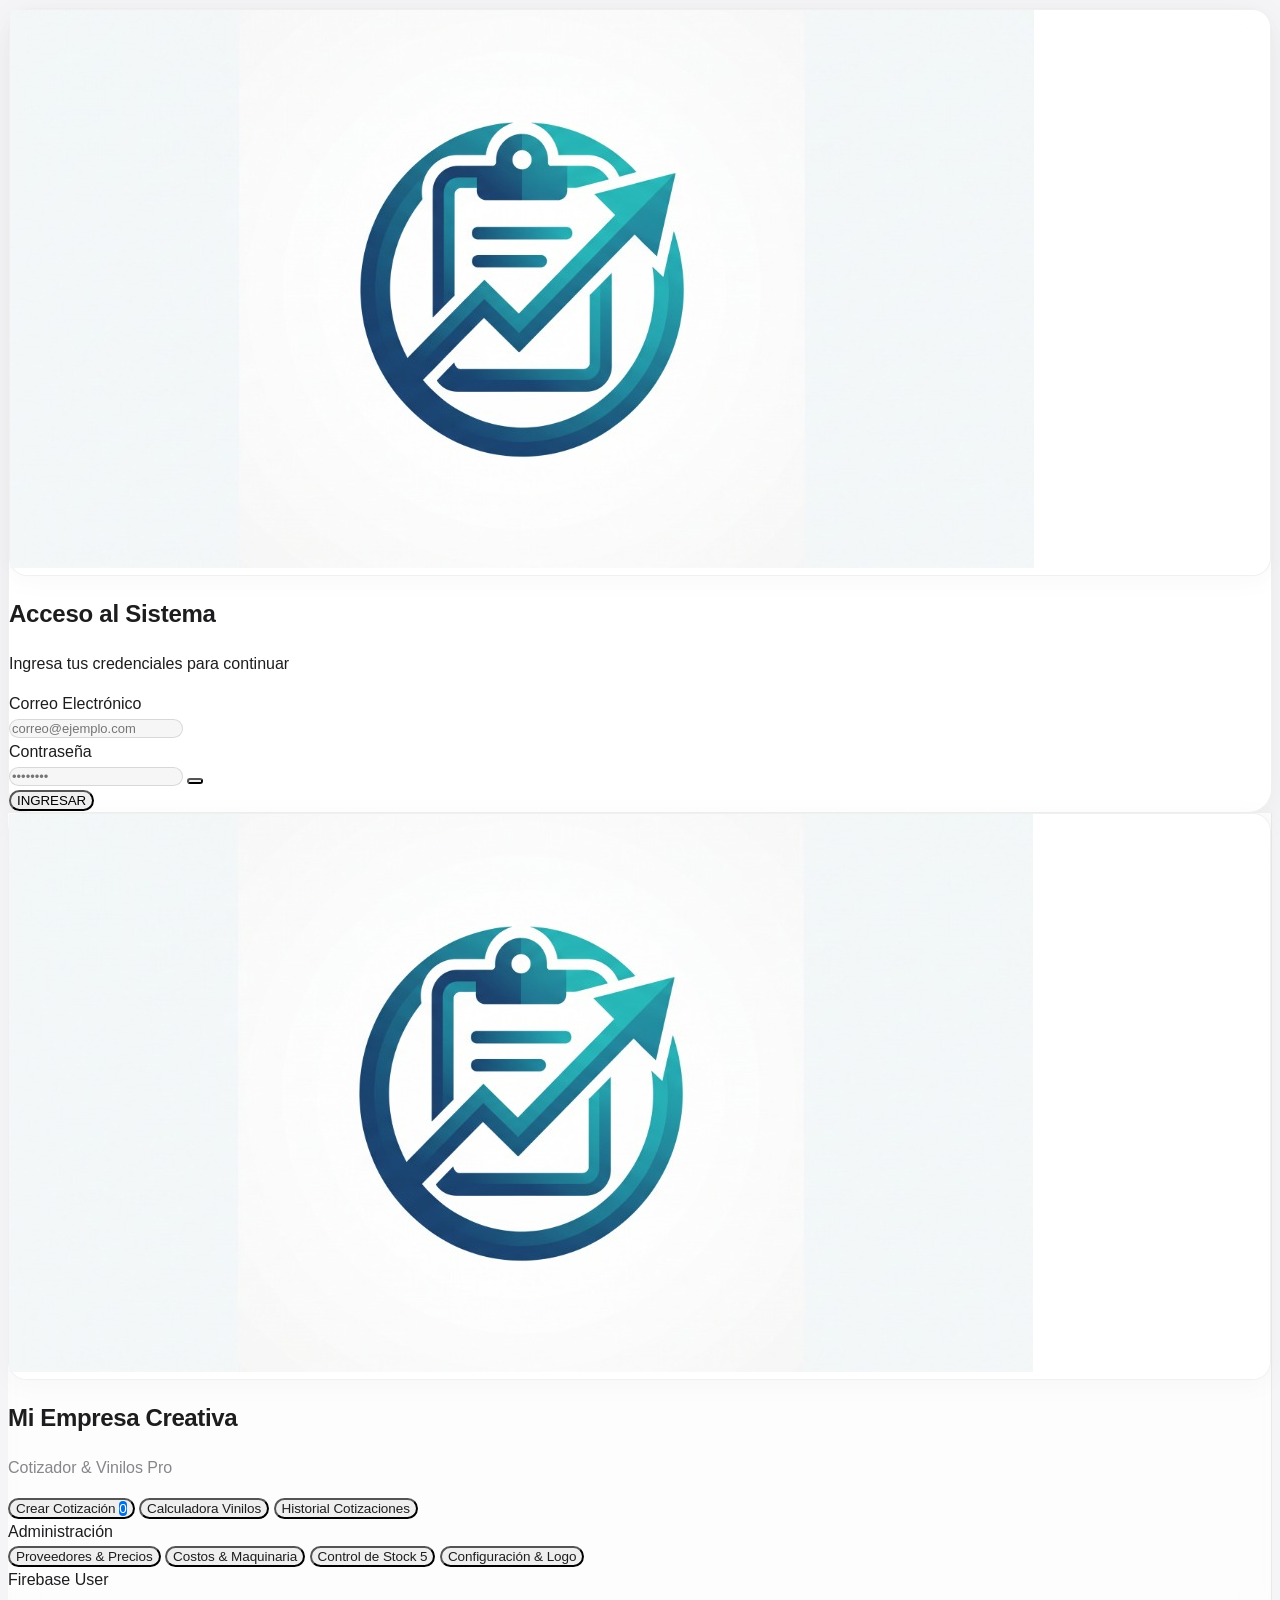
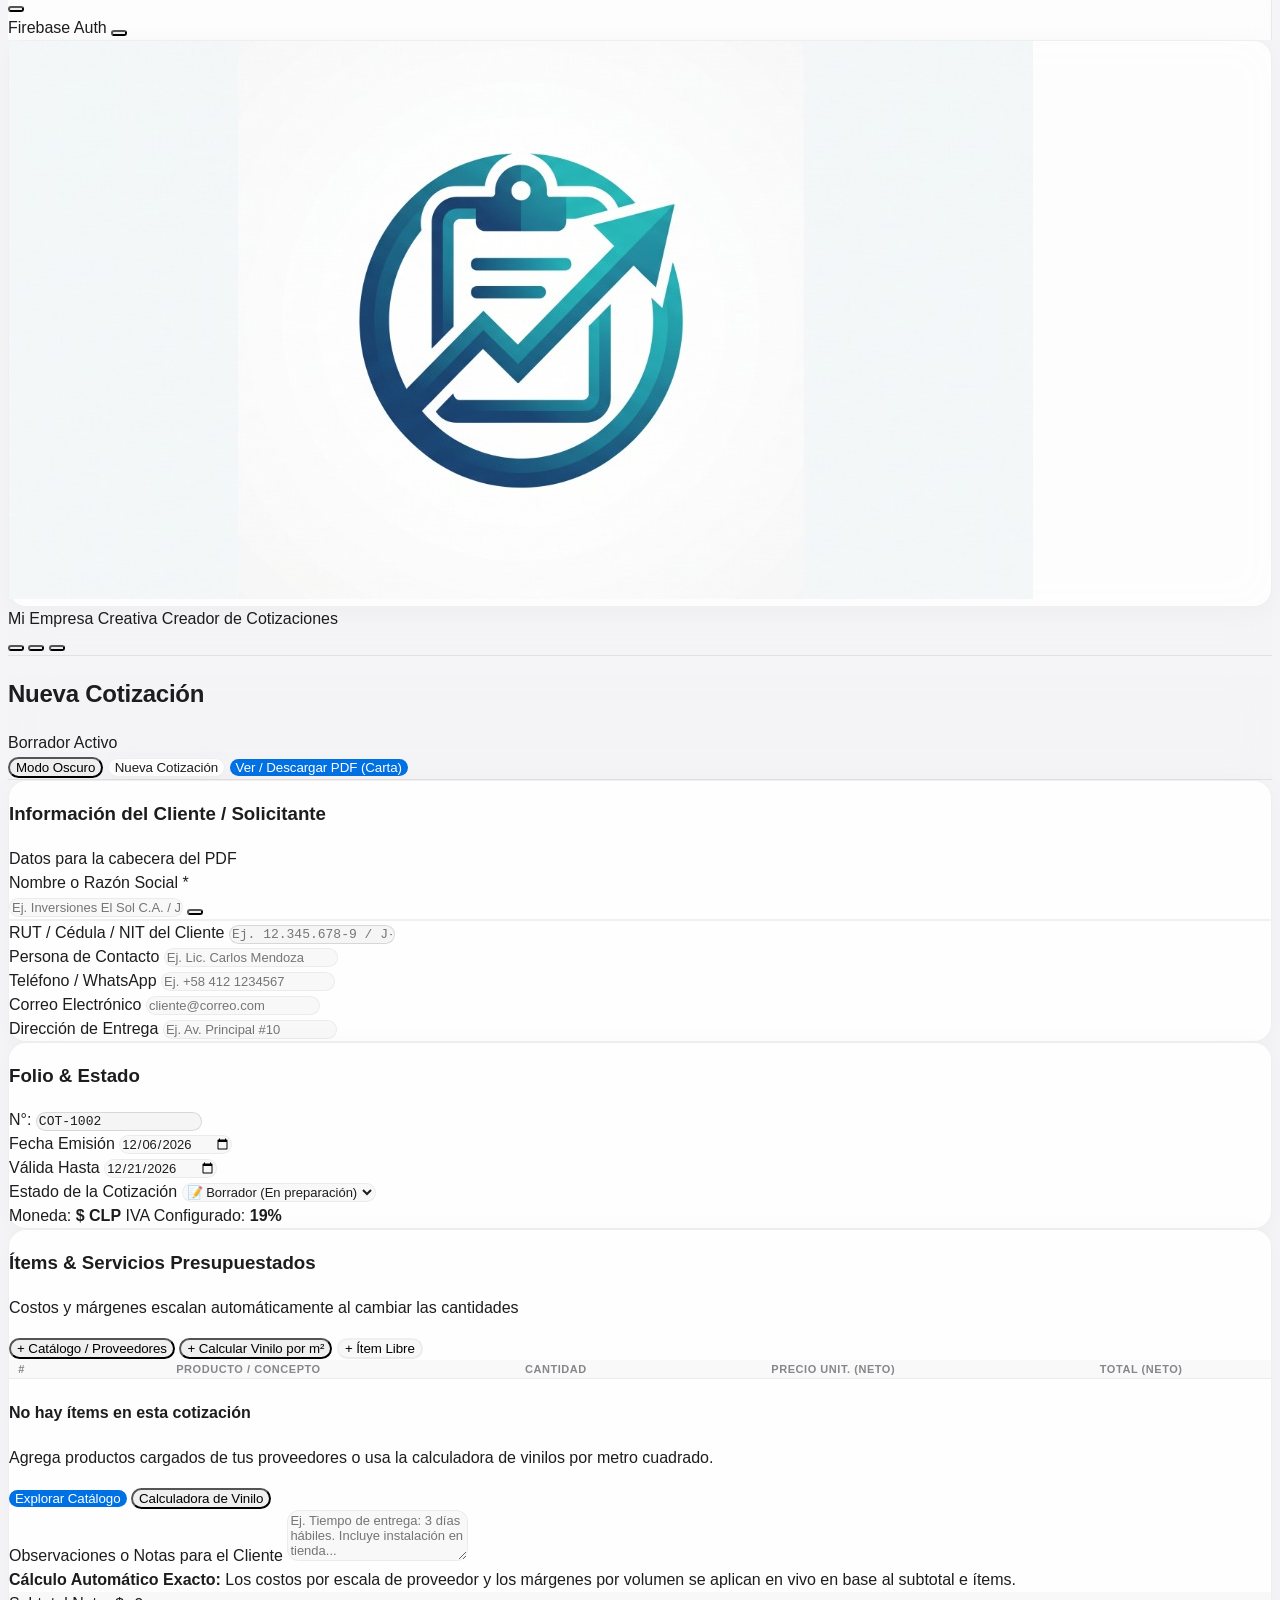
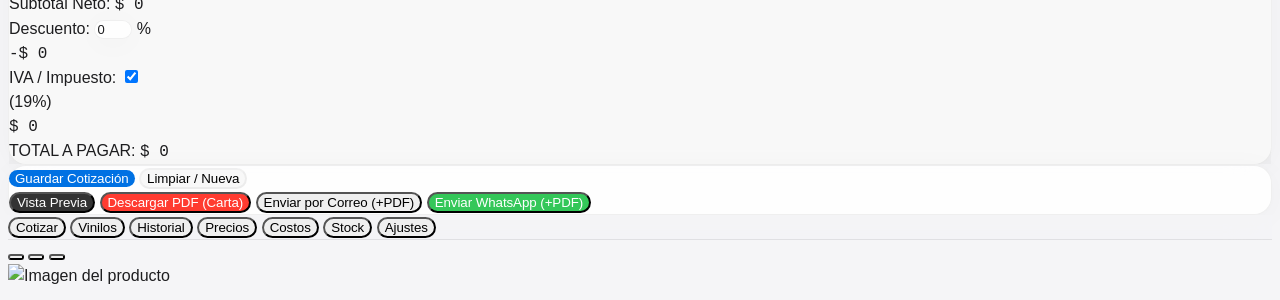
==== commit 11703ab3: "v6.5: Modulo Costos & Maquinaria (Insumos, Depreciacion, Alcancia, Electricidad, Armador de Costo Ad" ====
--- a/index.html
+++ b/index.html
@@ -84,7 +84,7 @@
     <script src="/__/firebase/init.js" onerror="console.log('Modo GitHub Pages / Local')"></script>
 
     <!-- Custom Styles con Cache Busting -->
-    <link rel="stylesheet" href="css/styles.css?v=6.3">
+    <link rel="stylesheet" href="css/styles.css?v=6.5">
 </head>
 <body class="h-full flex flex-col md:flex-row overflow-hidden select-none md:select-auto">
 
@@ -177,6 +177,11 @@
             <button onclick="app.switchTab('tab-catalogo')" data-nav-tab="tab-catalogo" class="nav-btn w-full flex items-center gap-3 px-3.5 py-2.5 rounded-xl text-sm font-semibold transition-all text-slate-300 hover:bg-slate-800 hover:text-white group">
                 <i data-lucide="boxes" class="w-5 h-5 text-slate-400 group-hover:text-emerald-400 transition-colors"></i>
                 <span>Proveedores & Precios</span>
+            </button>
+
+            <button onclick="app.switchTab('tab-costos')" data-nav-tab="tab-costos" class="nav-btn w-full flex items-center gap-3 px-3.5 py-2.5 rounded-xl text-sm font-semibold transition-all text-slate-300 hover:bg-slate-800 hover:text-white group">
+                <i data-lucide="cpu" class="w-5 h-5 text-slate-400 group-hover:text-cyan-400 transition-colors"></i>
+                <span>Costos & Maquinaria</span>
             </button>
 
             <button onclick="app.switchTab('tab-inventario')" data-nav-tab="tab-inventario" class="nav-btn w-full flex items-center gap-3 px-3.5 py-2.5 rounded-xl text-sm font-semibold transition-all text-slate-300 hover:bg-slate-800 hover:text-white group">
@@ -1187,7 +1192,182 @@
             </div>
 
             <!-- ============================================================== -->
-            <!-- TAB 5: CONFIGURACIÓN & PERFIL DE EMPRESA                       -->
+            <!-- TAB 5: COSTOS OPERATIVOS, INSUMOS, MAQUINARIA Y ELECTRICIDAD    -->
+            <!-- ============================================================== -->
+            <div id="tab-costos" class="tab-content space-y-6 max-w-7xl mx-auto">
+
+                <!-- KPIs Superiores de Costos, Depreciación, Alcancía y Tarifas -->
+                <div class="grid grid-cols-1 sm:grid-cols-2 lg:grid-cols-4 gap-4">
+                    <!-- KPI 1: Insumos por Rendimiento -->
+                    <div class="bg-white p-4 rounded-2xl border border-slate-200/80 shadow-sm flex items-start gap-3">
+                        <div class="p-2.5 bg-cyan-50 text-cyan-600 rounded-xl shrink-0">
+                            <i data-lucide="droplets" class="w-5 h-5"></i>
+                        </div>
+                        <div class="min-w-0">
+                            <span class="text-[11px] font-bold text-slate-400 uppercase tracking-wider block">Insumos & Tintas</span>
+                            <h4 id="costos-kpi-insumos-count" class="text-lg font-black text-slate-800 leading-tight">0 insumos</h4>
+                            <p id="costos-kpi-insumos-sub" class="text-[11px] font-mono text-cyan-700 font-semibold mt-0.5">Suma unitaria: $ 0 / u</p>
+                        </div>
+                    </div>
+
+                    <!-- KPI 2: Maquinaria & Depreciación -->
+                    <div class="bg-white p-4 rounded-2xl border border-slate-200/80 shadow-sm flex items-start gap-3">
+                        <div class="p-2.5 bg-amber-50 text-amber-600 rounded-xl shrink-0">
+                            <i data-lucide="cpu" class="w-5 h-5"></i>
+                        </div>
+                        <div class="min-w-0">
+                            <span class="text-[11px] font-bold text-slate-400 uppercase tracking-wider block">Maquinaria Activa</span>
+                            <h4 id="costos-kpi-maquinaria-count" class="text-lg font-black text-slate-800 leading-tight">0 equipos</h4>
+                            <p id="costos-kpi-maquinaria-sub" class="text-[11px] font-mono text-amber-700 font-semibold mt-0.5">Desgaste: $ 0 / uso</p>
+                        </div>
+                    </div>
+
+                    <!-- KPI 3: Alcancía / Fondo de Reposición Acumulado -->
+                    <div class="bg-white p-4 rounded-2xl border border-emerald-200 shadow-sm flex items-start gap-3">
+                        <div class="p-2.5 bg-emerald-50 text-emerald-600 rounded-xl shrink-0">
+                            <i data-lucide="piggy-bank" class="w-5 h-5"></i>
+                        </div>
+                        <div class="min-w-0">
+                            <span class="text-[11px] font-extrabold text-emerald-700 uppercase tracking-wider block">🐷 Alcancía Reposición</span>
+                            <h4 id="costos-kpi-alcancia-amount" class="text-lg font-black font-mono text-emerald-700 leading-tight">$ 0</h4>
+                            <p id="costos-kpi-alcancia-sub" class="text-[10px] font-mono text-slate-500 mt-0.5">Ahorro acumulado por uso</p>
+                        </div>
+                    </div>
+
+                    <!-- KPI 4: Tarifas Base de Electricidad y Mano de Obra -->
+                    <div class="bg-white p-3.5 rounded-2xl border border-slate-200/80 shadow-sm space-y-2">
+                        <div class="flex items-center justify-between">
+                            <span class="text-[10px] font-extrabold text-indigo-700 uppercase tracking-wider flex items-center gap-1">
+                                <i data-lucide="zap" class="w-3.5 h-3.5 text-amber-500"></i> Tarifas Base del Taller
+                            </span>
+                            <span class="text-[9px] text-slate-400">Auto-recalcula</span>
+                        </div>
+                        <div class="grid grid-cols-2 gap-2">
+                            <div>
+                                <label class="block text-[10px] font-bold text-slate-500 mb-0.5">Luz ($/kWh)</label>
+                                <input type="number" id="costos-setting-kwh" step="any" value="220"
+                                    onchange="costos.onGlobalSettingsChange()"
+                                    class="w-full px-2 py-1 text-xs font-mono font-bold text-center bg-slate-50 border border-slate-200 rounded-lg outline-none focus:border-indigo-500" />
+                            </div>
+                            <div>
+                                <label class="block text-[10px] font-bold text-slate-500 mb-0.5">Hora M.O. ($/h)</label>
+                                <input type="number" id="costos-setting-hourly" step="any" value="4500"
+                                    onchange="costos.onGlobalSettingsChange()"
+                                    class="w-full px-2 py-1 text-xs font-mono font-bold text-center bg-slate-50 border border-slate-200 rounded-lg outline-none focus:border-indigo-500" />
+                            </div>
+                        </div>
+                    </div>
+                </div>
+
+                <!-- Armador / Calculadora de Costo Adicional por Prenda o Producto -->
+                <div class="bg-gradient-to-br from-indigo-50/90 via-white to-amber-50/70 p-5 rounded-2xl border border-indigo-200/80 shadow-sm space-y-4">
+                    <div class="flex flex-col sm:flex-row sm:items-center justify-between gap-2 border-b border-indigo-100 pb-3">
+                        <div>
+                            <h3 class="font-black text-sm text-slate-800 flex items-center gap-2">
+                                <i data-lucide="calculator" class="w-4 h-4 text-indigo-600"></i>
+                                Calculadora / Armador de Costo Adicional por Prenda o Producto
+                            </h3>
+                            <p class="text-xs text-slate-500">Suma tintas, papel, depreciación de plancha/impresora, electricidad (Wh) y mano de obra para asignarlo como Costo Adicional a cualquier producto.</p>
+                        </div>
+                        <div class="flex items-center gap-1.5 shrink-0">
+                            <button type="button" onclick="costos.selectAllInComposer(true)" class="px-2.5 py-1 text-[11px] font-bold bg-white text-indigo-700 border border-indigo-200 rounded-xl hover:bg-indigo-50 cursor-pointer">
+                                Marcar Todos
+                            </button>
+                            <button type="button" onclick="costos.selectAllInComposer(false)" class="px-2.5 py-1 text-[11px] font-bold bg-white text-slate-600 border border-slate-200 rounded-xl hover:bg-slate-100 cursor-pointer">
+                                Limpiar
+                            </button>
+                        </div>
+                    </div>
+
+                    <div class="grid grid-cols-1 lg:grid-cols-12 gap-4 items-start">
+                        <!-- Lista de costos sumados actualmente -->
+                        <div class="lg:col-span-7 space-y-2 max-h-60 overflow-y-auto pr-1" id="costos-composer-selected-list">
+                            <!-- Inyectado por js/costos.js -->
+                        </div>
+
+                        <!-- Panel derecho: Total calculado y botón para aplicar a un producto del catálogo -->
+                        <div class="lg:col-span-5 bg-white p-4 rounded-2xl border border-indigo-200 shadow-xs space-y-3">
+                            <div class="flex items-center justify-between border-b border-slate-100 pb-2.5">
+                                <div>
+                                    <span class="text-[10px] font-extrabold uppercase tracking-wider text-slate-400 block">Costo Adicional Total por Unidad</span>
+                                    <span class="text-xs text-slate-500">Suma de los costos seleccionados</span>
+                                </div>
+                                <span id="costos-composer-total-display" class="text-xl font-black font-mono text-indigo-700">$ 0</span>
+                            </div>
+
+                            <div>
+                                <label class="block text-[11px] font-bold text-slate-600 mb-1">Concepto / Etiqueta para el Producto</label>
+                                <input type="text" id="costos-composer-label-input" value="Sublimación + Maquinaria + Luz"
+                                    oninput="this.dataset.userEdited='1'"
+                                    class="w-full px-3 py-1.5 text-xs bg-slate-50 border border-slate-200 rounded-xl focus:bg-white outline-none" />
+                            </div>
+
+                            <div>
+                                <label class="block text-[11px] font-bold text-slate-600 mb-1">Asignar directamente a un Producto del Catálogo:</label>
+                                <select id="costos-apply-product-select" class="w-full px-3 py-2 text-xs font-bold bg-slate-50 border border-slate-200 rounded-xl focus:bg-white outline-none">
+                                </select>
+                            </div>
+
+                            <button type="button" onclick="costos.applyComposerToSelectedProduct()" class="w-full py-2.5 px-4 rounded-xl text-xs font-bold bg-indigo-600 hover:bg-indigo-700 text-white shadow-sm transition-all flex items-center justify-center gap-2 cursor-pointer">
+                                <i data-lucide="check-circle-2" class="w-4 h-4"></i>
+                                Guardar como Costo Adicional en este Producto
+                            </button>
+                        </div>
+                    </div>
+                </div>
+
+                <!-- Barra de Filtros, Búsqueda y Botones de Creación de Costos / Maquinaria -->
+                <div class="bg-white p-4 rounded-2xl border border-slate-200/80 shadow-sm space-y-4">
+                    <div class="flex flex-col md:flex-row md:items-center justify-between gap-3">
+                        <!-- Pestañas de Categorías de Costo -->
+                        <div class="flex items-center gap-1.5 overflow-x-auto pb-1">
+                            <button type="button" data-costos-filter="all" onclick="costos.setCategoryFilter('all')" class="px-3.5 py-2 text-xs font-bold rounded-xl bg-indigo-600 text-white shadow-sm transition-all flex items-center gap-1.5 shrink-0">
+                                <span>Todos</span>
+                                <span id="costos-count-all" class="text-[10px] opacity-80">(0)</span>
+                            </button>
+                            <button type="button" data-costos-filter="insumo" onclick="costos.setCategoryFilter('insumo')" class="px-3.5 py-2 text-xs font-bold rounded-xl text-slate-600 hover:bg-slate-200 transition-all flex items-center gap-1.5 shrink-0">
+                                <span>💧 Insumos & Tintas</span>
+                                <span id="costos-count-insumo" class="text-[10px] opacity-75">(0)</span>
+                            </button>
+                            <button type="button" data-costos-filter="maquinaria" onclick="costos.setCategoryFilter('maquinaria')" class="px-3.5 py-2 text-xs font-bold rounded-xl text-slate-600 hover:bg-slate-200 transition-all flex items-center gap-1.5 shrink-0">
+                                <span>⚙️ Maquinaria & Alcancía</span>
+                                <span id="costos-count-maquinaria" class="text-[10px] opacity-75">(0)</span>
+                            </button>
+                            <button type="button" data-costos-filter="electricidad" onclick="costos.setCategoryFilter('electricidad')" class="px-3.5 py-2 text-xs font-bold rounded-xl text-slate-600 hover:bg-slate-200 transition-all flex items-center gap-1.5 shrink-0">
+                                <span>⚡ Electricidad (Wh)</span>
+                                <span id="costos-count-electricidad" class="text-[10px] opacity-75">(0)</span>
+                            </button>
+                            <button type="button" data-costos-filter="operativo" onclick="costos.setCategoryFilter('operativo')" class="px-3.5 py-2 text-xs font-bold rounded-xl text-slate-600 hover:bg-slate-200 transition-all flex items-center gap-1.5 shrink-0">
+                                <span>⏱️ Mano de Obra & Otros</span>
+                                <span id="costos-count-operativo" class="text-[10px] opacity-75">(0)</span>
+                            </button>
+                        </div>
+
+                        <!-- Buscador y Botón Nuevo -->
+                        <div class="flex flex-wrap items-center gap-2 shrink-0">
+                            <div class="relative flex-1 sm:w-56">
+                                <i data-lucide="search" class="w-4 h-4 text-slate-400 absolute left-3 top-2.5"></i>
+                                <input type="text" id="costos-search-input" placeholder="Buscar tinta, plancha, luz..."
+                                    oninput="costos.renderItemsGrid()"
+                                    class="w-full pl-9 pr-3 py-2 text-xs bg-slate-50 border border-slate-200 rounded-xl focus:bg-white outline-none" />
+                            </div>
+                            <button type="button" onclick="costos.openCostModal()" class="inline-flex items-center gap-1.5 px-4 py-2 rounded-xl text-xs font-bold bg-indigo-600 text-white hover:bg-indigo-700 shadow-sm transition-all cursor-pointer shrink-0">
+                                <i data-lucide="plus-circle" class="w-4 h-4"></i>
+                                + Nuevo Costo / Equipo
+                            </button>
+                        </div>
+                    </div>
+
+                    <!-- Grid de Tarjetas de Costos Operativos y Maquinaria -->
+                    <div id="costos-items-grid" class="grid grid-cols-1 md:grid-cols-2 lg:grid-cols-3 gap-4">
+                        <!-- Inyectado dinámicamente por js/costos.js -->
+                    </div>
+                </div>
+
+            </div>
+
+            <!-- ============================================================== -->
+            <!-- TAB 6: CONFIGURACIÓN & PERFIL DE EMPRESA                       -->
             <!-- ============================================================== -->
             <div id="tab-ajustes" class="tab-content space-y-6 max-w-5xl mx-auto">
                 
@@ -1328,30 +1508,34 @@
     </main>
 
     <!-- Mobile Bottom Navigation Bar (App Nativa) -->
-    <nav class="md:hidden fixed bottom-0 left-0 right-0 glass-header border-t border-slate-200 z-40 grid grid-cols-6 items-center py-1.5 px-1 mobile-bottom-nav">
+    <nav class="md:hidden fixed bottom-0 left-0 right-0 glass-header border-t border-slate-200 z-40 grid grid-cols-7 items-center py-1.5 px-0.5 mobile-bottom-nav">
         <button onclick="app.switchTab('tab-cotizador')" data-mobile-nav="tab-cotizador" class="mobile-nav-item flex flex-col items-center justify-center gap-0.5 py-1 rounded-xl text-indigo-600">
-            <i data-lucide="file-spreadsheet" class="w-5 h-5"></i>
-            <span class="text-[10px] font-bold leading-none">Cotizar</span>
+            <i data-lucide="file-spreadsheet" class="w-4 h-4"></i>
+            <span class="text-[9px] font-bold leading-none">Cotizar</span>
         </button>
         <button onclick="app.switchTab('tab-vinilos')" data-mobile-nav="tab-vinilos" class="mobile-nav-item flex flex-col items-center justify-center gap-0.5 py-1 rounded-xl text-slate-400">
-            <i data-lucide="scissors" class="w-5 h-5"></i>
-            <span class="text-[10px] font-bold leading-none">Vinilos</span>
+            <i data-lucide="scissors" class="w-4 h-4"></i>
+            <span class="text-[9px] font-bold leading-none">Vinilos</span>
         </button>
         <button onclick="app.switchTab('tab-historial')" data-mobile-nav="tab-historial" class="mobile-nav-item flex flex-col items-center justify-center gap-0.5 py-1 rounded-xl text-slate-400">
-            <i data-lucide="history" class="w-5 h-5"></i>
-            <span class="text-[10px] font-bold leading-none">Historial</span>
+            <i data-lucide="history" class="w-4 h-4"></i>
+            <span class="text-[9px] font-bold leading-none">Historial</span>
         </button>
         <button onclick="app.switchTab('tab-catalogo')" data-mobile-nav="tab-catalogo" class="mobile-nav-item flex flex-col items-center justify-center gap-0.5 py-1 rounded-xl text-slate-400">
-            <i data-lucide="boxes" class="w-5 h-5"></i>
-            <span class="text-[10px] font-bold leading-none">Precios</span>
+            <i data-lucide="boxes" class="w-4 h-4"></i>
+            <span class="text-[9px] font-bold leading-none">Precios</span>
+        </button>
+        <button onclick="app.switchTab('tab-costos')" data-mobile-nav="tab-costos" class="mobile-nav-item flex flex-col items-center justify-center gap-0.5 py-1 rounded-xl text-slate-400">
+            <i data-lucide="cpu" class="w-4 h-4"></i>
+            <span class="text-[9px] font-bold leading-none">Costos</span>
         </button>
         <button onclick="app.switchTab('tab-inventario')" data-mobile-nav="tab-inventario" class="mobile-nav-item flex flex-col items-center justify-center gap-0.5 py-1 rounded-xl text-slate-400">
-            <i data-lucide="package" class="w-5 h-5"></i>
-            <span class="text-[10px] font-bold leading-none">Stock</span>
+            <i data-lucide="package" class="w-4 h-4"></i>
+            <span class="text-[9px] font-bold leading-none">Stock</span>
         </button>
         <button onclick="app.switchTab('tab-ajustes')" data-mobile-nav="tab-ajustes" class="mobile-nav-item flex flex-col items-center justify-center gap-0.5 py-1 rounded-xl text-slate-400">
-            <i data-lucide="settings" class="w-5 h-5"></i>
-            <span class="text-[10px] font-bold leading-none">Ajustes</span>
+            <i data-lucide="settings" class="w-4 h-4"></i>
+            <span class="text-[9px] font-bold leading-none">Ajustes</span>
         </button>
     </nav>
 
@@ -1678,12 +1862,17 @@
 
                 <!-- Costo Adicional (ej. estampado, sublimación) -->
                 <div class="p-3 bg-amber-50 rounded-2xl border border-amber-200 space-y-2">
-                    <div class="flex items-center gap-2">
-                        <i data-lucide="plus-square" class="w-3.5 h-3.5 text-amber-600"></i>
-                        <label class="text-xs font-bold text-amber-800">Costo Adicional (opcional)</label>
-                        <span class="text-[10px] text-amber-700 bg-amber-100 px-2 py-0.5 rounded-full font-medium">Se suma al costo y se le aplica el % de ganancia</span>
-                    </div>
-                    <p class="text-[11px] text-amber-700">Úsalo para estampado, sublimación, etc. El % de ganancia se aplicará sobre el costo total (Costo Base + Costo Adicional).</p>
+                    <div class="flex flex-wrap items-center justify-between gap-2">
+                        <div class="flex items-center gap-2">
+                            <i data-lucide="plus-square" class="w-3.5 h-3.5 text-amber-600"></i>
+                            <label class="text-xs font-bold text-amber-800">Costo Adicional (opcional)</label>
+                        </div>
+                        <button type="button" onclick="costos.openPickerForProductModal()" class="inline-flex items-center gap-1 px-2.5 py-1 rounded-xl text-[11px] font-extrabold bg-amber-600 hover:bg-amber-700 text-white shadow-xs transition-all cursor-pointer">
+                            <i data-lucide="cpu" class="w-3.5 h-3.5"></i>
+                            ⚡ Armar desde Costos & Maquinaria
+                        </button>
+                    </div>
+                    <p class="text-[11px] text-amber-700">Úsalo para estampado, sublimación, tinta, plancha, luz, etc. Al cotizar podrás elegir si cargar el producto CON o SIN este costo adicional.</p>
                     <div class="grid grid-cols-2 gap-3">
                         <div>
                             <label class="block text-[11px] font-bold text-amber-700 mb-1">Concepto del Costo Adicional</label>
@@ -1699,6 +1888,15 @@
                                     class="w-full pl-6 pr-2 py-2 text-xs font-bold text-amber-700 bg-white border border-amber-200 rounded-xl focus:border-amber-400 outline-none text-center" />
                             </div>
                         </div>
+                    </div>
+                    <!-- Resumen en vivo de Costo Base + Costo Adicional = Costo Total -->
+                    <div id="prod-form-total-cost-summary" class="pt-2.5 mt-1 border-t border-amber-200/80 flex flex-wrap items-center justify-between gap-2 text-xs">
+                        <span class="text-amber-800 font-medium text-[11px]">
+                            Costo Base (<strong id="prod-summary-base-cost" class="font-mono">$ 0</strong>) + Adicional (<strong id="prod-summary-extra-cost" class="font-mono">+$ 0</strong>):
+                        </span>
+                        <span id="prod-summary-total-badge" class="px-2.5 py-1 rounded-lg bg-amber-100 border border-amber-300 text-amber-950 font-black font-mono text-xs">
+                            Costo Total: <span id="prod-summary-total-cost">$ 0</span>
+                        </span>
                     </div>
                 </div>
 
@@ -2556,20 +2754,244 @@
         </div>
     </div>
 
+    <!-- ============================================================== -->
+    <!-- MODALES DE COSTOS OPERATIVOS, INSUMOS Y MAQUINARIA             -->
+    <!-- ============================================================== -->
+
+    <!-- Modal: Crear / Editar Insumo, Maquinaria, Electricidad o Costo Operativo -->
+    <div id="modal-cost-item" class="modal-overlay fixed inset-0 z-50 bg-slate-900/60 backdrop-blur-sm items-center justify-center p-4">
+        <div class="bg-white rounded-3xl w-full max-w-lg shadow-2xl overflow-hidden p-6 space-y-4 max-h-[92vh] overflow-y-auto">
+            <div class="flex items-center justify-between border-b border-slate-100 pb-3">
+                <div class="flex items-center gap-2">
+                    <div class="p-2 bg-indigo-50 text-indigo-600 rounded-xl">
+                        <i data-lucide="cpu" class="w-5 h-5"></i>
+                    </div>
+                    <div>
+                        <h3 id="cost-modal-title" class="font-bold text-sm text-slate-800">Nuevo Insumo, Maquinaria o Costo Operativo</h3>
+                        <p class="text-[11px] text-slate-400">Calcula automáticamente el costo por prenda/impresión</p>
+                    </div>
+                </div>
+                <button type="button" onclick="app.closeModal('modal-cost-item')" class="p-1 text-slate-400 hover:text-slate-700">
+                    <i data-lucide="x" class="w-5 h-5"></i>
+                </button>
+            </div>
+
+            <input type="hidden" id="cost-form-id" />
+
+            <div class="space-y-3">
+                <div class="grid grid-cols-1 sm:grid-cols-3 gap-3">
+                    <div class="sm:col-span-2">
+                        <label class="block text-xs font-bold text-indigo-700 mb-1">Tipo de Costo / Categoría *</label>
+                        <select id="cost-form-category" onchange="costos.onCostModalCategoryChange()" class="w-full px-3 py-2 text-xs font-bold bg-indigo-50/70 border border-indigo-200 rounded-xl focus:bg-white outline-none">
+                            <option value="insumo">💧 Insumo por Rendimiento (Tinta, Papel, Cinta)</option>
+                            <option value="maquinaria">⚙️ Maquinaria, Depreciación y Alcancía (Plancha, Plotter)</option>
+                            <option value="electricidad">⚡ Consumo Eléctrico por Ciclo (Watts + Minutos)</option>
+                            <option value="operativo">⏱️ Mano de Obra, Empaque, Pasaje / Otros</option>
+                        </select>
+                    </div>
+                    <div>
+                        <label class="block text-xs font-bold text-slate-600 mb-1">Unidad de Cobro</label>
+                        <input type="text" id="cost-form-unit-label" value="prenda" placeholder="prenda, hoja, taza..."
+                            oninput="costos.updateCostModalLivePreview()"
+                            class="w-full px-3 py-2 text-xs font-bold bg-slate-50 border border-slate-200 rounded-xl focus:bg-white outline-none text-center" />
+                    </div>
+                </div>
+
+                <div>
+                    <label class="block text-xs font-bold text-slate-600 mb-1">Nombre del Insumo / Máquina / Proceso *</label>
+                    <input type="text" id="cost-form-name" placeholder="Ej. Tinta de Sublimación CMYK / Plancha 38x38cm"
+                        oninput="costos.updateCostModalLivePreview()"
+                        class="w-full px-3.5 py-2 text-xs bg-slate-50 border border-slate-200 rounded-xl focus:bg-white outline-none font-bold" />
+                </div>
+
+                <!-- SECCIÓN 1: INSUMO POR RENDIMIENTO (O LOTE) -->
+                <div id="cost-modal-sec-insumo" class="p-3.5 bg-cyan-50/60 border border-cyan-200 rounded-2xl space-y-2.5">
+                    <p class="text-[11px] text-cyan-800 font-semibold">💧 Divide automáticamente el precio que pagaste entre la cantidad de impresiones o prendas que rinde:</p>
+                    <div class="grid grid-cols-2 gap-3">
+                        <div>
+                            <label class="block text-[11px] font-bold text-slate-700 mb-1">Precio Pagado / Compra ($)</label>
+                            <input type="number" id="cost-form-purchase-cost" step="any" value="18000"
+                                oninput="costos.updateCostModalLivePreview()"
+                                class="w-full px-3 py-2 text-xs font-bold bg-white border border-cyan-300 rounded-xl outline-none text-center" />
+                        </div>
+                        <div>
+                            <label class="block text-[11px] font-bold text-slate-700 mb-1">Cantidad que Rinde (Unidades)</label>
+                            <input type="number" id="cost-form-yield-units" step="any" min="1" value="600"
+                                oninput="costos.updateCostModalLivePreview()"
+                                class="w-full px-3 py-2 text-xs font-bold bg-white border border-cyan-300 rounded-xl outline-none text-center" />
+                        </div>
+                    </div>
+                </div>
+
+                <!-- SECCIÓN 2: MAQUINARIA, DEPRECIACIÓN Y ALCANCÍA -->
+                <div id="cost-modal-sec-maquinaria" class="hidden p-3.5 bg-amber-50/70 border border-amber-200 rounded-2xl space-y-2.5">
+                    <p class="text-[11px] text-amber-900 font-semibold">⚙️ Calcula tu costo de desgaste por prenda y lleva el control de tu Alcancía para renovar el equipo:</p>
+                    <div class="grid grid-cols-2 gap-3">
+                        <div>
+                            <label class="block text-[11px] font-bold text-slate-700 mb-1">Valor Compra Máquina ($)</label>
+                            <input type="number" id="cost-form-purchase-cost-maq" step="any" value="180000"
+                                oninput="document.getElementById('cost-form-purchase-cost').value=this.value; costos.updateCostModalLivePreview()"
+                                class="w-full px-3 py-2 text-xs font-bold bg-white border border-amber-300 rounded-xl outline-none text-center" />
+                        </div>
+                        <div>
+                            <label class="block text-[11px] font-bold text-slate-700 mb-1">Vida Útil Total (Prendas/Usos)</label>
+                            <input type="number" id="cost-form-lifespan-uses" step="1" min="1" value="15000"
+                                oninput="costos.updateCostModalLivePreview()"
+                                class="w-full px-3 py-2 text-xs font-bold bg-white border border-amber-300 rounded-xl outline-none text-center" />
+                        </div>
+                    </div>
+                    <div class="grid grid-cols-2 gap-3">
+                        <div>
+                            <label class="block text-[11px] font-bold text-slate-700 mb-1">Usos ya Realizados (Contador)</label>
+                            <input type="number" id="cost-form-used-count" step="1" min="0" value="0"
+                                oninput="costos.updateCostModalLivePreview()"
+                                class="w-full px-3 py-2 text-xs font-bold bg-white border border-slate-200 rounded-xl outline-none text-center" />
+                        </div>
+                        <div>
+                            <label class="block text-[11px] font-bold text-slate-700 mb-1">Valor Residual Final ($) (Opc.)</label>
+                            <input type="number" id="cost-form-salvage-value" step="any" min="0" value="0"
+                                oninput="costos.updateCostModalLivePreview()"
+                                class="w-full px-3 py-2 text-xs font-bold bg-white border border-slate-200 rounded-xl outline-none text-center" />
+                        </div>
+                    </div>
+                    <label class="flex items-center gap-2 text-xs font-bold text-amber-900 pt-1 cursor-pointer">
+                        <input type="checkbox" id="cost-form-auto-track" checked class="w-4 h-4 rounded accent-amber-600 cursor-pointer" />
+                        <span>Sumar usos automáticamente cuando una cotización pase a "Aprobada"</span>
+                    </label>
+                </div>
+
+                <!-- SECCIÓN 3: CONSUMO ELÉCTRICO (WATTS + TIEMPO) -->
+                <div id="cost-modal-sec-electricidad" class="hidden p-3.5 bg-yellow-50/70 border border-yellow-300 rounded-2xl space-y-2.5">
+                    <p class="text-[11px] text-yellow-900 font-semibold">⚡ Calcula cuántos Wh consume la máquina según su potencia y los minutos que tardas por prenda:</p>
+                    <div class="grid grid-cols-3 gap-2.5">
+                        <div>
+                            <label class="block text-[10px] font-bold text-slate-700 mb-1">Potencia (Watts)</label>
+                            <input type="number" id="cost-form-watts" step="any" min="1" value="1800"
+                                oninput="costos.updateCostModalLivePreview()"
+                                class="w-full px-2.5 py-2 text-xs font-bold bg-white border border-yellow-400 rounded-xl outline-none text-center" />
+                        </div>
+                        <div>
+                            <label class="block text-[10px] font-bold text-slate-700 mb-1">Tiempo (Minutos)</label>
+                            <input type="number" id="cost-form-minutes" step="any" min="0.1" value="1"
+                                oninput="costos.updateCostModalLivePreview()"
+                                class="w-full px-2.5 py-2 text-xs font-bold bg-white border border-yellow-400 rounded-xl outline-none text-center" />
+                        </div>
+                        <div>
+                            <label class="block text-[10px] font-bold text-slate-700 mb-1">Tarifa $/kWh (Opc.)</label>
+                            <input type="number" id="cost-form-custom-kwh" step="any" placeholder="Global"
+                                oninput="costos.updateCostModalLivePreview()"
+                                class="w-full px-2.5 py-2 text-xs font-bold bg-white border border-slate-200 rounded-xl outline-none text-center" />
+                        </div>
+                    </div>
+                </div>
+
+                <!-- SECCIÓN 4: MANO DE OBRA / EMPAQUE / PASAJE / OTROS -->
+                <div id="cost-modal-sec-operativo" class="hidden p-3.5 bg-purple-50/60 border border-purple-200 rounded-2xl space-y-2.5">
+                    <div>
+                        <label class="block text-[11px] font-bold text-purple-900 mb-1">Forma de Calcular este Costo</label>
+                        <select id="cost-form-calc-mode" onchange="costos.onCostModalCategoryChange()" class="w-full px-3 py-1.5 text-xs font-bold bg-white border border-purple-200 rounded-xl outline-none">
+                            <option value="tiempo">⏱️ Por Tiempo de Trabajo (Valor Hora × Minutos por Prenda)</option>
+                            <option value="lote">📦 Por Lote / Paquete / Pasaje (Costo Total ÷ Cantidad de Unidades)</option>
+                            <option value="fijo">💲 Monto Fijo Directo por Unidad</option>
+                        </select>
+                    </div>
+                    <div id="cost-modal-op-tiempo" class="grid grid-cols-2 gap-3">
+                        <div>
+                            <label class="block text-[11px] font-bold text-slate-700 mb-1">Valor Hora Operador ($/hora)</label>
+                            <input type="number" id="cost-form-hourly-rate" step="any" value="4500"
+                                oninput="costos.updateCostModalLivePreview()"
+                                class="w-full px-3 py-2 text-xs font-bold bg-white border border-purple-200 rounded-xl outline-none text-center" />
+                        </div>
+                        <div>
+                            <label class="block text-[11px] font-bold text-slate-700 mb-1">Minutos por Prenda</label>
+                            <input type="number" id="cost-form-op-minutes" step="any" value="4"
+                                oninput="costos.updateCostModalLivePreview()"
+                                class="w-full px-3 py-2 text-xs font-bold bg-white border border-purple-200 rounded-xl outline-none text-center" />
+                        </div>
+                    </div>
+                    <div id="cost-modal-op-fijo" class="hidden">
+                        <label class="block text-[11px] font-bold text-slate-700 mb-1">Costo Unitario Fijo ($)</label>
+                        <input type="number" id="cost-form-fixed-cost" step="any" value="300"
+                            oninput="costos.updateCostModalLivePreview()"
+                            class="w-full px-3 py-2 text-xs font-bold bg-white border border-purple-200 rounded-xl outline-none text-center" />
+                    </div>
+                </div>
+
+                <div>
+                    <label class="block text-xs font-bold text-slate-600 mb-1">Notas / Detalles</label>
+                    <input type="text" id="cost-form-notes" placeholder="Opcional..."
+                        class="w-full px-3.5 py-2 text-xs bg-slate-50 border border-slate-200 rounded-xl focus:bg-white outline-none" />
+                </div>
+
+                <!-- Caja de Resultado en Vivo -->
+                <div class="p-3 bg-indigo-50 border border-indigo-200 rounded-2xl flex items-center justify-between">
+                    <div>
+                        <span class="text-[10px] font-extrabold uppercase tracking-wider text-indigo-800 block">Costo Unitario Calculado</span>
+                        <span id="cost-modal-live-formula" class="text-[11px] text-indigo-600">Se sumará automáticamente</span>
+                    </div>
+                    <span id="cost-modal-live-unit-cost" class="text-base font-black font-mono text-indigo-700">$ 0 / prenda</span>
+                </div>
+            </div>
+
+            <div class="flex justify-end gap-2 pt-2 border-t border-slate-100">
+                <button type="button" onclick="app.closeModal('modal-cost-item')" class="px-4 py-2 text-xs font-bold bg-slate-100 text-slate-700 rounded-xl">Cancelar</button>
+                <button type="button" onclick="costos.submitCostModal()" class="px-5 py-2 text-xs font-bold bg-indigo-600 text-white rounded-xl hover:bg-indigo-700 shadow-sm">Guardar en Costos & Maquinaria</button>
+            </div>
+        </div>
+    </div>
+
+    <!-- Modal: Selector de Costos Adicionales desde el Editor de Producto -->
+    <div id="modal-pick-extra-costs" class="modal-overlay fixed inset-0 z-[70] bg-slate-900/60 backdrop-blur-sm items-center justify-center p-4">
+        <div class="bg-white rounded-3xl w-full max-w-lg shadow-2xl overflow-hidden p-6 space-y-4 max-h-[90vh] flex flex-col">
+            <div class="flex items-center justify-between border-b border-slate-100 pb-3 shrink-0">
+                <div class="flex items-center gap-2">
+                    <div class="p-2 bg-amber-50 text-amber-600 rounded-xl">
+                        <i data-lucide="cpu" class="w-5 h-5"></i>
+                    </div>
+                    <div>
+                        <h3 class="font-bold text-sm text-slate-800">Seleccionar Costos Operativos para este Producto</h3>
+                        <p class="text-[11px] text-slate-400">Marca los insumos, máquinas y luz que intervienen en este producto</p>
+                    </div>
+                </div>
+                <button type="button" onclick="app.closeModal('modal-pick-extra-costs')" class="p-1 text-slate-400 hover:text-slate-700">
+                    <i data-lucide="x" class="w-5 h-5"></i>
+                </button>
+            </div>
+
+            <div id="picker-extra-costs-list" class="flex-1 overflow-y-auto space-y-2 pr-1">
+                <!-- Inyectado por js/costos.js -->
+            </div>
+
+            <div class="pt-3 border-t border-slate-100 space-y-3 shrink-0">
+                <div class="p-3 bg-amber-50 border border-amber-200 rounded-2xl flex items-center justify-between">
+                    <span class="text-xs font-bold text-amber-900">Costo Adicional Resultante por Unidad:</span>
+                    <span id="picker-extra-costs-total" class="text-base font-black font-mono text-amber-800">$ 0</span>
+                </div>
+                <div class="flex justify-end gap-2">
+                    <button type="button" onclick="app.closeModal('modal-pick-extra-costs')" class="px-4 py-2 text-xs font-bold bg-slate-100 text-slate-700 rounded-xl">Cancelar</button>
+                    <button type="button" onclick="costos.confirmPickerToProductModal()" class="px-5 py-2 text-xs font-bold bg-amber-600 text-white rounded-xl hover:bg-amber-700 shadow-sm cursor-pointer">
+                        Aplicar Costo Adicional al Producto
+                    </button>
+                </div>
+            </div>
+        </div>
+    </div>
+
     <!-- Scripts de la Aplicación con Cache Busting -->
-    <script src="js/firebase-config.js?v=6.3"></script>
-    <script src="js/db.js?v=6.3"></script>
-    <script src="js/vinilos.js?v=6.3"></script>
-    <script src="js/pdf-generator.js?v=6.3"></script>
-    <script src="js/inventario.js?v=6.3"></script>
-    <script src="js/cotizador.js?v=6.3"></script>
-    <script src="js/app.js?v=6.3"></script>
+    <script src="js/firebase-config.js?v=6.5"></script>
+    <script src="js/db.js?v=6.5"></script>
+    <script src="js/vinilos.js?v=6.5"></script>
+    <script src="js/pdf-generator.js?v=6.5"></script>
+    <script src="js/inventario.js?v=6.5"></script>
+    <script src="js/costos.js?v=6.5"></script>
+    <script src="js/cotizador.js?v=6.5"></script>
+    <script src="js/app.js?v=6.5"></script>
 
     <script>
         // Registrar Service Worker y forzar actualización
         if ('serviceWorker' in navigator) {
             window.addEventListener('load', () => {
-                navigator.serviceWorker.register('./sw.js?v=6.3').then(reg => {
+                navigator.serviceWorker.register('./sw.js?v=6.5').then(reg => {
                     reg.update();
                 }).catch(err => console.log('SW registration error', err));
             });
--- a/css/styles.css
+++ b/css/styles.css
@@ -1030,6 +1030,27 @@
     border: 1px solid rgba(255, 255, 255, 0.15) !important;
 }
 
+/* Costo Adicional y Resumen de Costo Total en Modo Oscuro */
+html.dark .extra-cost-pill {
+    background: rgba(245, 158, 11, 0.2) !important;
+    color: #fbbf24 !important;
+    border-color: rgba(245, 158, 11, 0.4) !important;
+}
+
+html.dark #modal-edit-product #prod-form-total-cost-summary {
+    border-top-color: rgba(245, 158, 11, 0.3) !important;
+}
+
+html.dark #modal-edit-product #prod-form-total-cost-summary span {
+    color: #fde68a !important;
+}
+
+html.dark #modal-edit-product #prod-summary-total-badge {
+    background: rgba(245, 158, 11, 0.25) !important;
+    border-color: rgba(245, 158, 11, 0.5) !important;
+    color: #ffffff !important;
+}
+
 html.dark #modal-combine-products h3,
 html.dark #modal-combine-products h4,
 html.dark #modal-combine-products label,
@@ -1902,6 +1923,63 @@
     .combine-tier-row > div:first-child {
         grid-column: 1 / -1 !important;
     }
-}
-
-
+
+    /* Alinear el desglose de costo adicional a la izquierda en tarjetas móviles */
+    #products-tbody > tr > td:nth-child(6) .items-end {
+        align-items: flex-start !important;
+    }
+
+    /* Ajustes móviles para Costos & Maquinaria */
+    #tab-costos #costos-cards-grid {
+        grid-template-columns: 1fr !important;
+    }
+    #tab-costos #composer-items-list {
+        max-height: 280px !important;
+    }
+}
+
+/* ============================================================== */
+/* MÓDULO COSTOS & MAQUINARIA - MODO OSCURO Y ESTILOS             */
+/* ============================================================== */
+html.dark #tab-costos .bg-white,
+html.dark #modal-cost-item .bg-white,
+html.dark #modal-pick-extra-costs .bg-white {
+    background-color: rgba(28, 28, 30, 0.94) !important;
+    border-color: rgba(255, 255, 255, 0.12) !important;
+}
+
+html.dark #tab-costos .bg-slate-50,
+html.dark #tab-costos .bg-slate-50\/80,
+html.dark #modal-cost-item .bg-slate-50,
+html.dark #modal-pick-extra-costs .bg-slate-50 {
+    background-color: rgba(44, 44, 46, 0.65) !important;
+    border-color: rgba(255, 255, 255, 0.1) !important;
+}
+
+html.dark #tab-costos .bg-amber-50\/80,
+html.dark #modal-cost-item .bg-amber-50\/60,
+html.dark #modal-pick-extra-costs .bg-amber-50\/60 {
+    background-color: rgba(245, 158, 11, 0.12) !important;
+    border-color: rgba(245, 158, 11, 0.3) !important;
+}
+
+html.dark #tab-costos .bg-emerald-50\/70,
+html.dark #modal-cost-item .bg-emerald-50\/50 {
+    background-color: rgba(16, 185, 129, 0.12) !important;
+    border-color: rgba(16, 185, 129, 0.3) !important;
+}
+
+html.dark #tab-costos .bg-sky-50\/70,
+html.dark #modal-cost-item .bg-sky-50\/50 {
+    background-color: rgba(14, 165, 233, 0.12) !important;
+    border-color: rgba(14, 165, 233, 0.3) !important;
+}
+
+html.dark #tab-costos .bg-violet-50\/70,
+html.dark #modal-cost-item .bg-violet-50\/50 {
+    background-color: rgba(139, 92, 246, 0.12) !important;
+    border-color: rgba(139, 92, 246, 0.3) !important;
+}
+
+
+
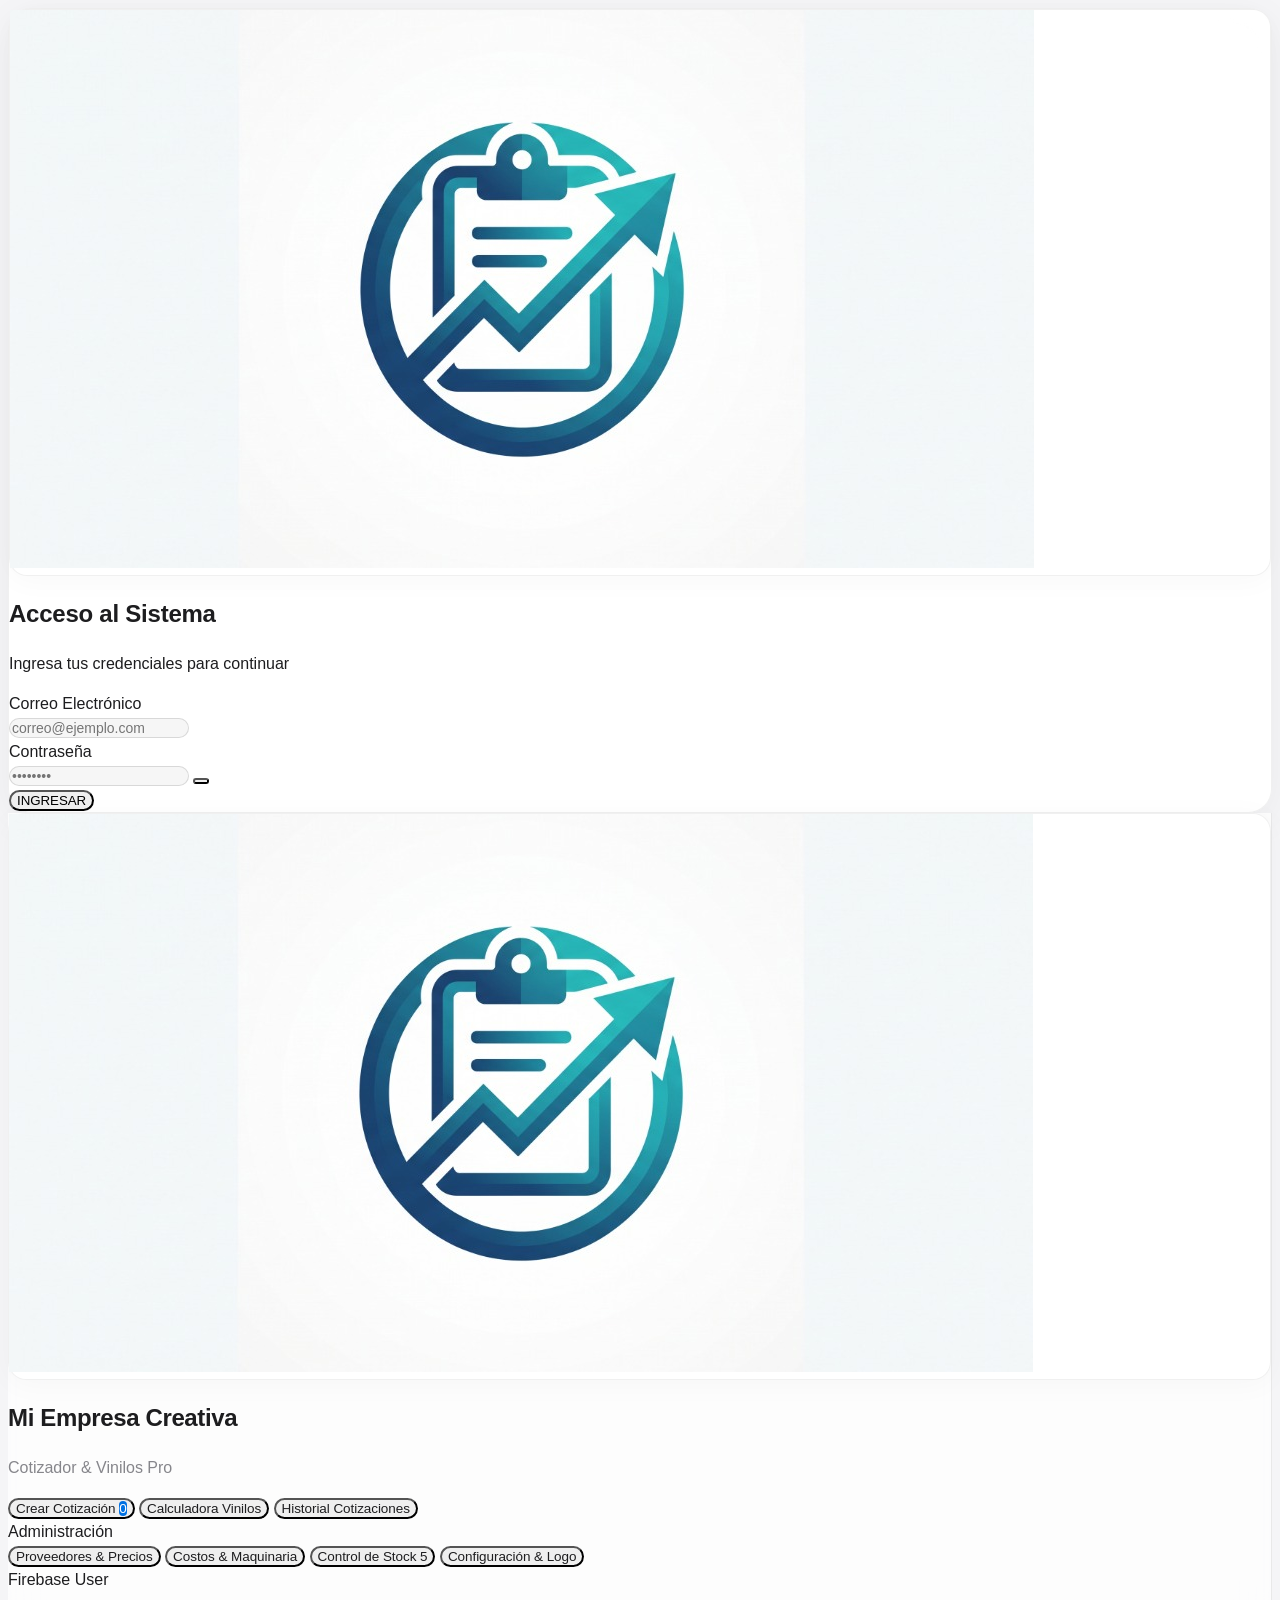
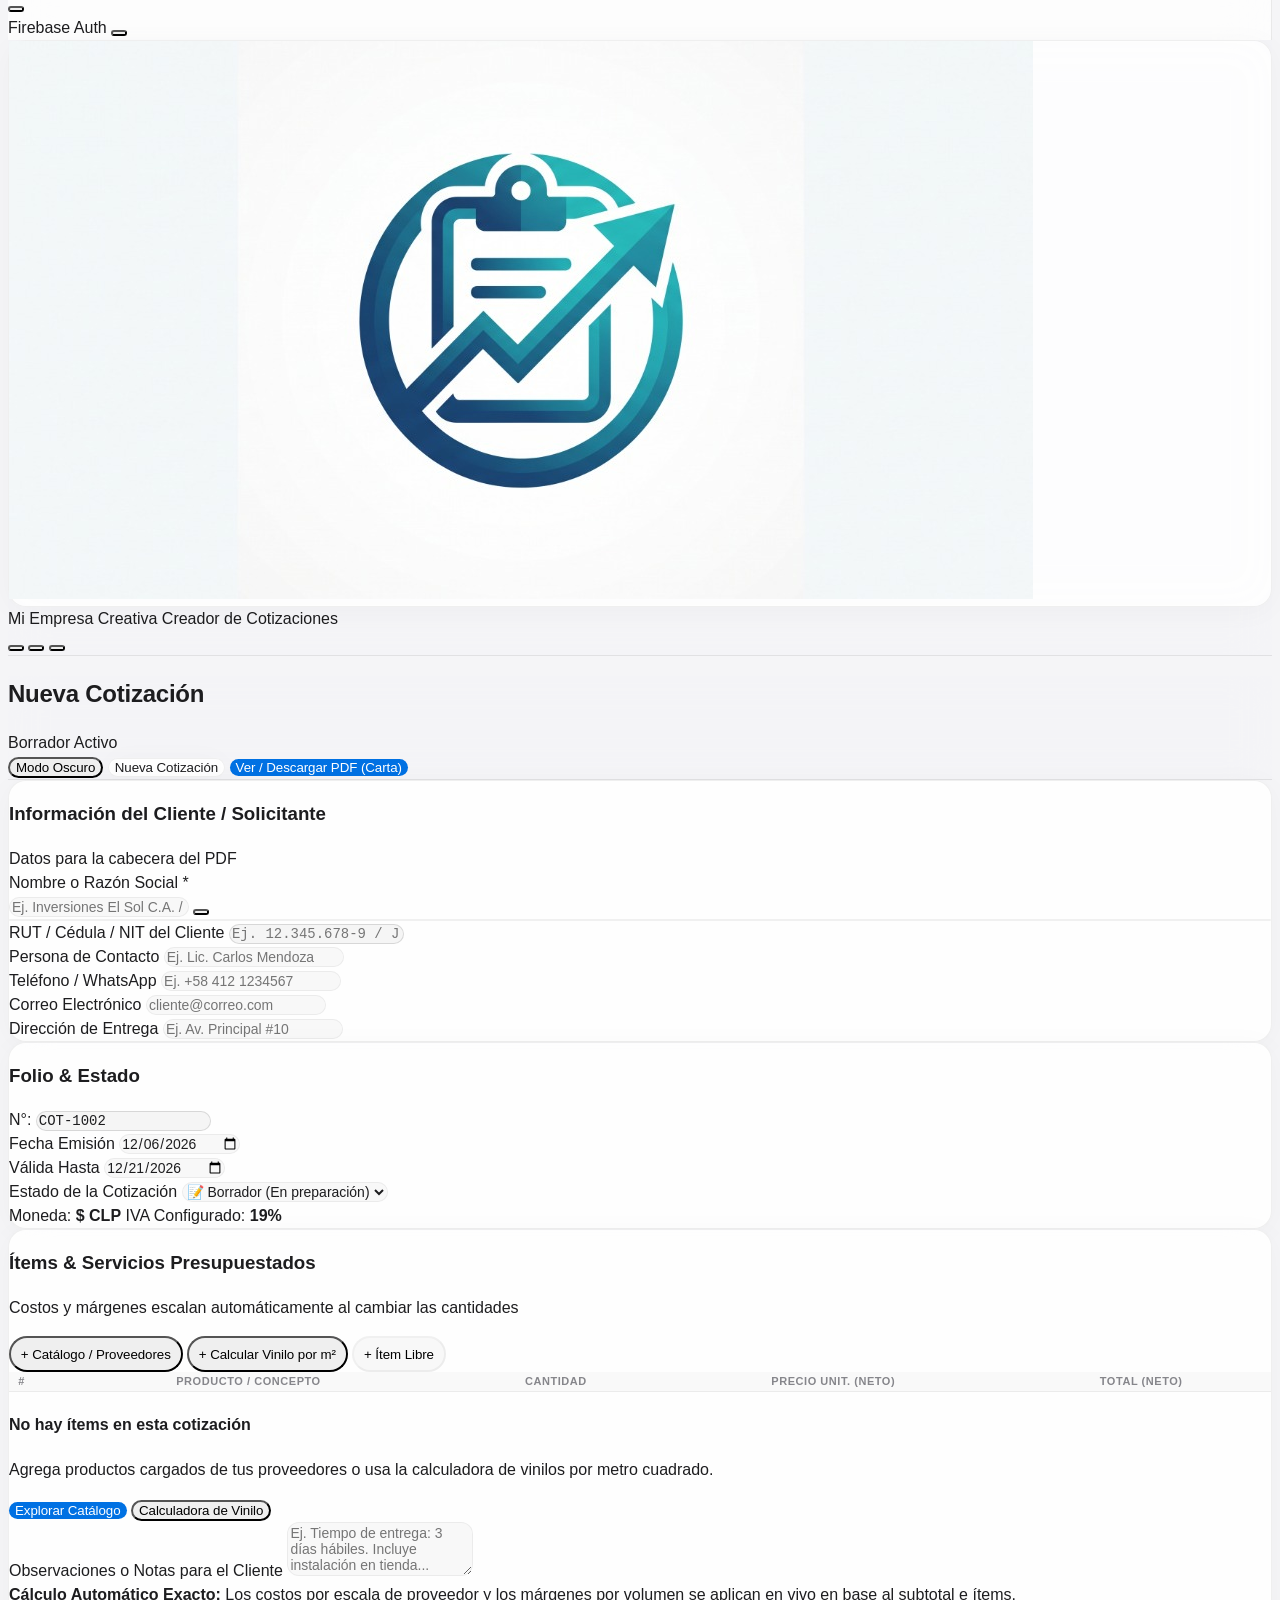
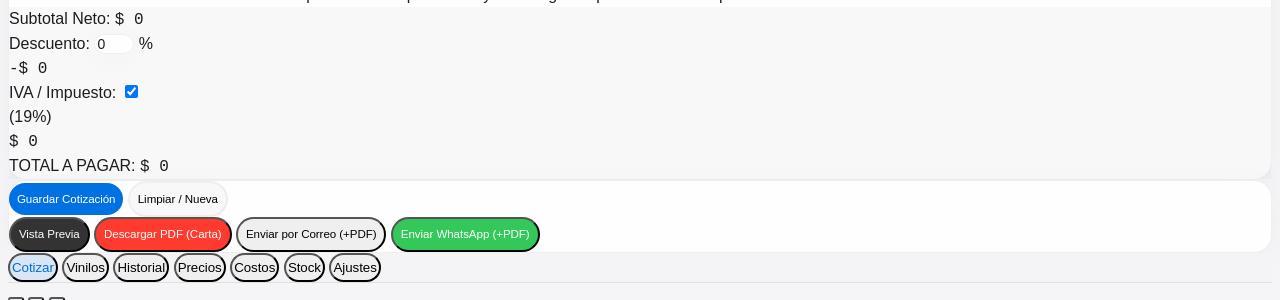
==== commit 0d7abc69: "feat(stock): agregar proveedor y enlace web en inventario, entradas y ajustes de stock" ====
--- a/index.html
+++ b/index.html
@@ -84,7 +84,7 @@
     <script src="/__/firebase/init.js" onerror="console.log('Modo GitHub Pages / Local')"></script>
 
     <!-- Custom Styles con Cache Busting -->
-    <link rel="stylesheet" href="css/styles.css?v=6.5">
+    <link rel="stylesheet" href="css/styles.css?v=6.7">
 </head>
 <body class="h-full flex flex-col md:flex-row overflow-hidden select-none md:select-auto">
 
@@ -1085,11 +1085,12 @@
 
                         <!-- Tabla de Existencias -->
                         <div class="overflow-x-auto">
-                            <table class="w-full text-left border-collapse min-w-[750px]">
+                            <table class="w-full text-left border-collapse min-w-[850px]">
                                 <thead>
                                     <tr class="text-[11px] font-bold text-slate-400 uppercase tracking-wider border-b border-slate-200 bg-slate-50/50">
                                         <th class="py-3 px-3">Producto / Insumo</th>
                                         <th class="py-3 px-3">Categoría</th>
+                                        <th class="py-3 px-3">Proveedor / Enlace</th>
                                         <th class="py-3 px-3 text-center">Estado de Stock</th>
                                         <th class="py-3 px-3 text-center" title="Nivel de alerta para reposición">Stock Mín.</th>
                                         <th class="py-3 px-3 text-center">Unidad</th>
@@ -1915,7 +1916,7 @@
                     <!-- Header de columnas en pantallas medianas -->
                     <div class="hidden sm:grid grid-cols-12 gap-2 text-[10px] font-bold text-slate-400 uppercase px-1 pt-1">
                         <div class="col-span-3 text-center">Cantidades</div>
-                        <div class="col-span-3 text-center">Costo ($)</div>
+                        <div class="col-span-3 text-center" title="Costo del producto + Costos y Maquinaria">Costo Total ($)</div>
                         <div class="col-span-2 text-center">Margen (%)</div>
                         <div class="col-span-3 text-center">Precio Venta ($)</div>
                         <div class="col-span-1 text-center"></div>
@@ -2529,6 +2530,26 @@
                     </select>
                 </div>
 
+                <!-- Información de Proveedor y Enlace -->
+                <div id="entry-stock-supplier-info" class="p-2.5 bg-slate-50 border border-slate-200 rounded-xl space-y-1.5">
+                    <div class="flex items-center justify-between">
+                        <div>
+                            <span class="text-[10px] text-slate-400 font-bold uppercase tracking-wider block">Proveedor Asignado</span>
+                            <span id="entry-stock-supplier-name" class="font-bold text-xs text-slate-800">Sin Asignar</span>
+                        </div>
+                        <a id="entry-stock-supplier-link-btn" href="#" target="_blank" rel="noopener noreferrer" 
+                           class="hidden inline-flex items-center gap-1 px-2.5 py-1 text-xs font-bold text-indigo-600 bg-indigo-50 hover:bg-indigo-100 rounded-lg border border-indigo-200 transition-colors">
+                            <i data-lucide="external-link" class="w-3.5 h-3.5"></i>
+                            <span>Web Proveedor</span>
+                        </a>
+                    </div>
+                    <div>
+                        <label class="block text-[10px] font-bold text-slate-500 mb-0.5">Link / Web del Producto en Proveedor</label>
+                        <input type="url" id="entry-stock-supplier-url" placeholder="https://proveedor.com/producto..." 
+                            class="w-full px-2.5 py-1.5 text-xs bg-white border border-slate-200 rounded-lg focus:border-indigo-400 outline-none" />
+                    </div>
+                </div>
+
                 <div class="grid grid-cols-2 gap-3">
                     <div>
                         <label class="block text-xs font-bold text-emerald-700 mb-1">Cantidad a Ingresar *</label>
@@ -2688,6 +2709,19 @@
                         <input type="number" id="adjust-stock-min-qty" step="any" min="0" value="5" 
                             class="w-full px-3 py-2 text-xs font-bold text-center bg-slate-50 border border-slate-200 rounded-xl focus:bg-white outline-none" />
                     </div>
+                </div>
+
+                <div class="p-3 bg-slate-50 rounded-xl border border-slate-200 space-y-1.5">
+                    <div class="flex items-center justify-between">
+                        <label class="block text-xs font-bold text-slate-700">Link / Web del Proveedor</label>
+                        <a id="adjust-stock-url-btn" href="#" target="_blank" rel="noopener noreferrer" 
+                           class="hidden inline-flex items-center gap-1 px-2.5 py-1 text-xs font-bold text-indigo-600 bg-indigo-50 hover:bg-indigo-100 rounded-lg border border-indigo-200 transition-colors">
+                            <i data-lucide="external-link" class="w-3.5 h-3.5"></i>
+                            <span>Abrir Link</span>
+                        </a>
+                    </div>
+                    <input type="url" id="adjust-stock-url" placeholder="https://proveedor.com/producto..." 
+                        class="w-full px-3 py-2 text-xs bg-white border border-slate-200 rounded-xl focus:border-purple-400 outline-none" />
                 </div>
 
                 <div>
@@ -2978,20 +3012,20 @@
     </div>
 
     <!-- Scripts de la Aplicación con Cache Busting -->
-    <script src="js/firebase-config.js?v=6.5"></script>
-    <script src="js/db.js?v=6.5"></script>
-    <script src="js/vinilos.js?v=6.5"></script>
-    <script src="js/pdf-generator.js?v=6.5"></script>
-    <script src="js/inventario.js?v=6.5"></script>
-    <script src="js/costos.js?v=6.5"></script>
-    <script src="js/cotizador.js?v=6.5"></script>
-    <script src="js/app.js?v=6.5"></script>
+    <script src="js/firebase-config.js?v=6.9"></script>
+    <script src="js/db.js?v=6.9"></script>
+    <script src="js/vinilos.js?v=6.9"></script>
+    <script src="js/pdf-generator.js?v=6.9"></script>
+    <script src="js/inventario.js?v=6.9"></script>
+    <script src="js/costos.js?v=6.9"></script>
+    <script src="js/cotizador.js?v=6.9"></script>
+    <script src="js/app.js?v=6.9"></script>
 
     <script>
         // Registrar Service Worker y forzar actualización
         if ('serviceWorker' in navigator) {
             window.addEventListener('load', () => {
-                navigator.serviceWorker.register('./sw.js?v=6.5').then(reg => {
+                navigator.serviceWorker.register('./sw.js?v=6.9').then(reg => {
                     reg.update();
                 }).catch(err => console.log('SW registration error', err));
             });
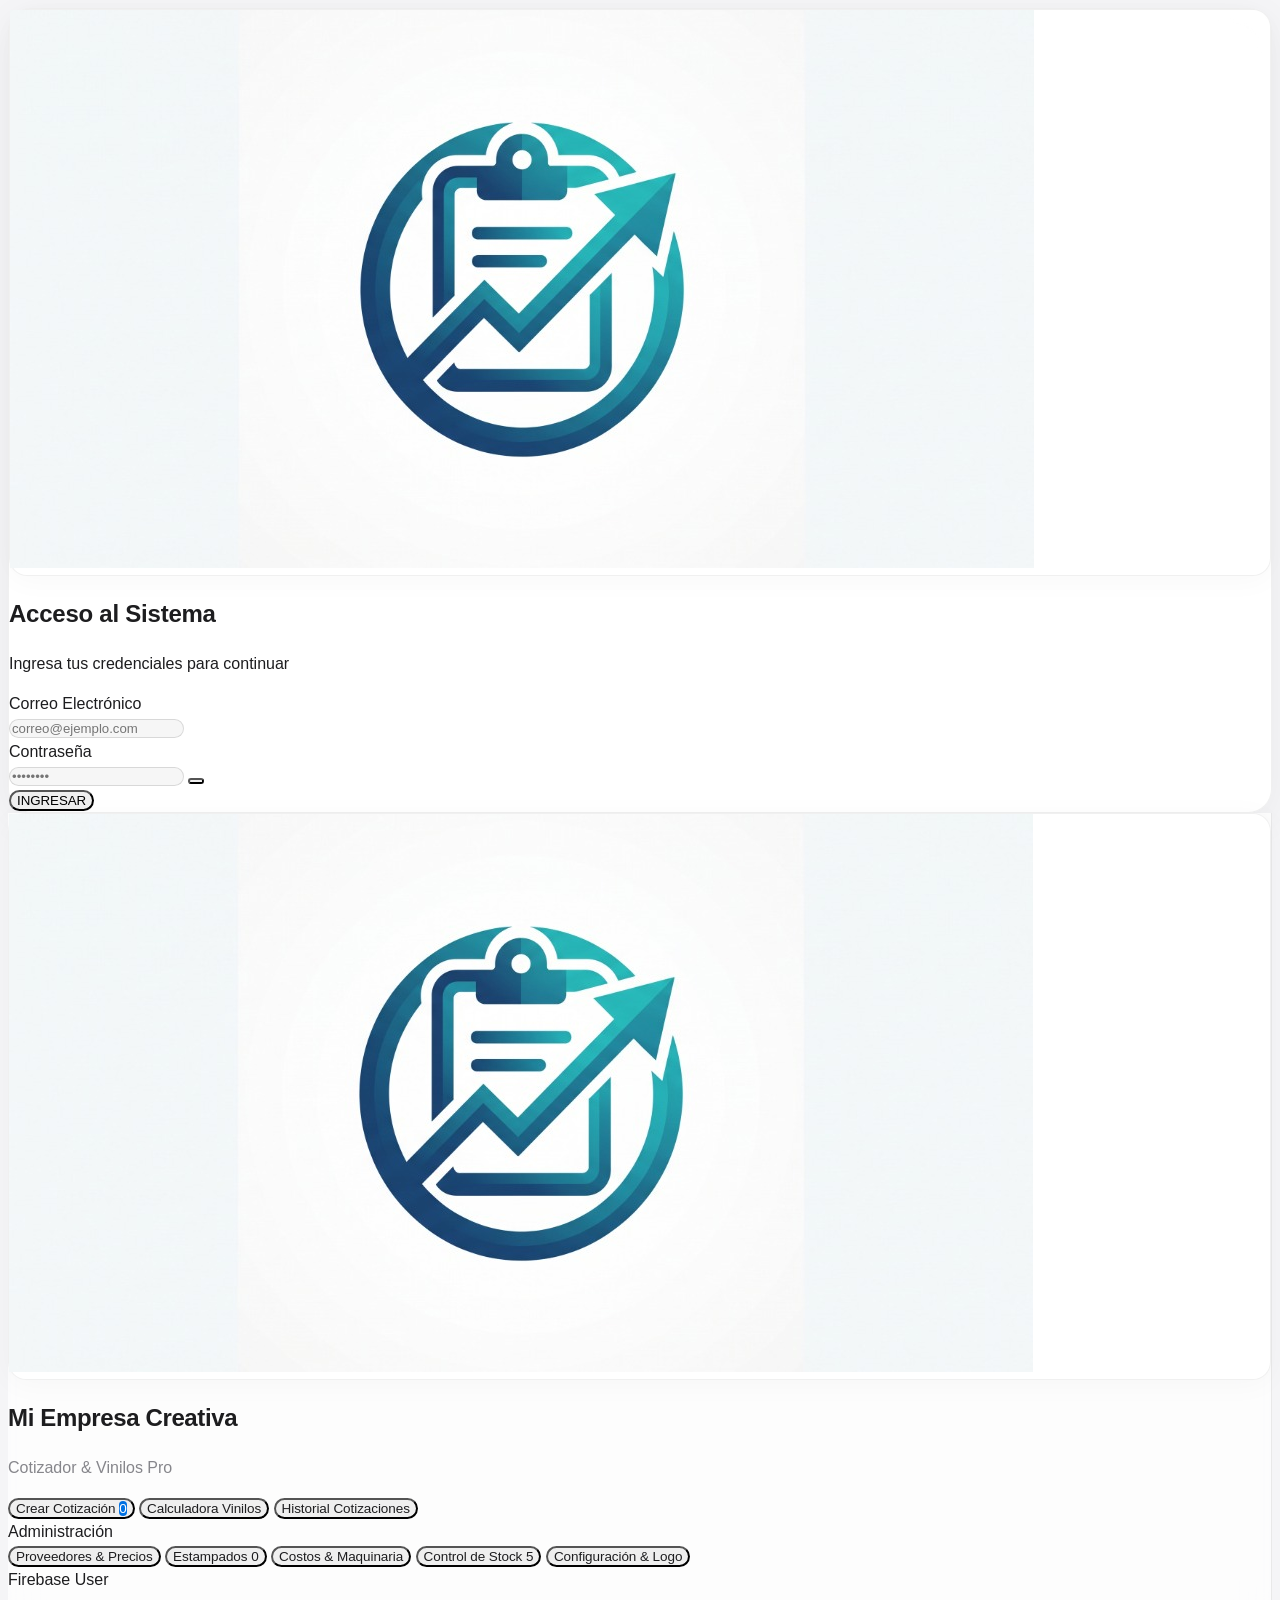
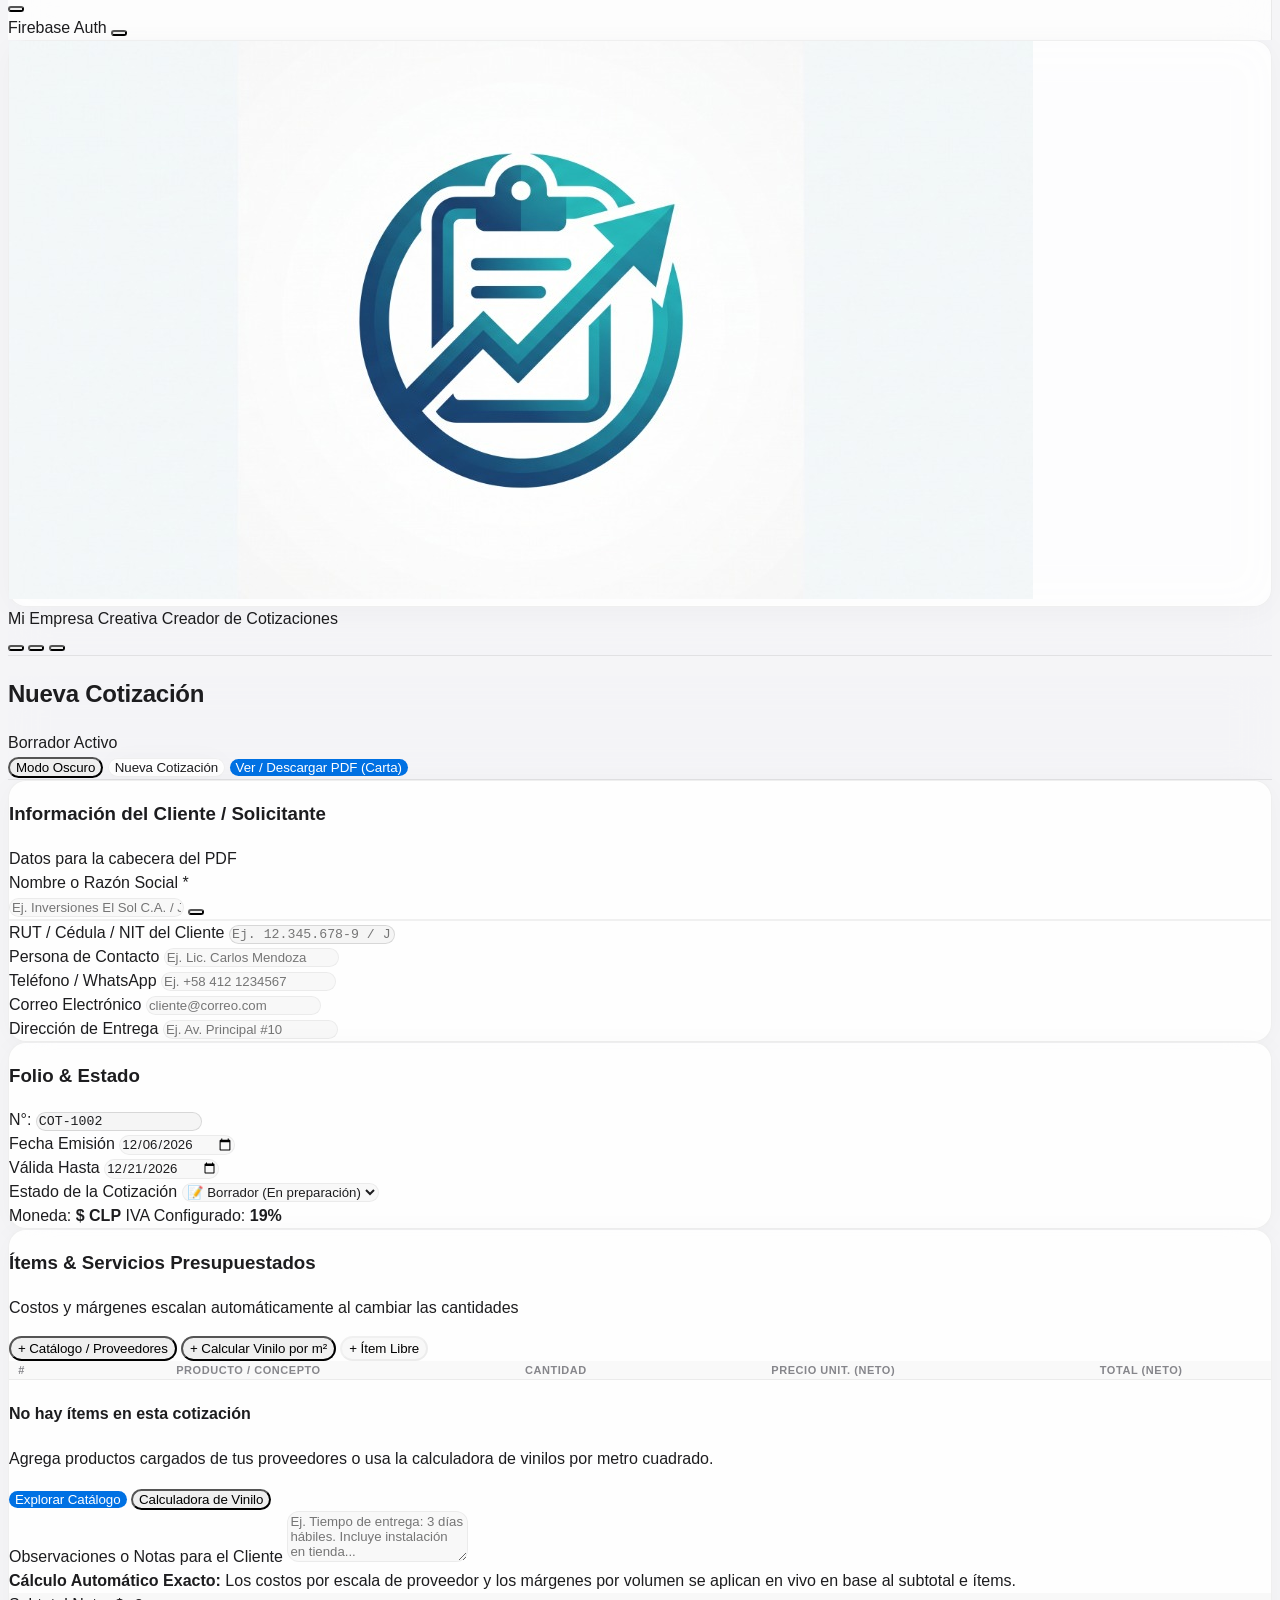
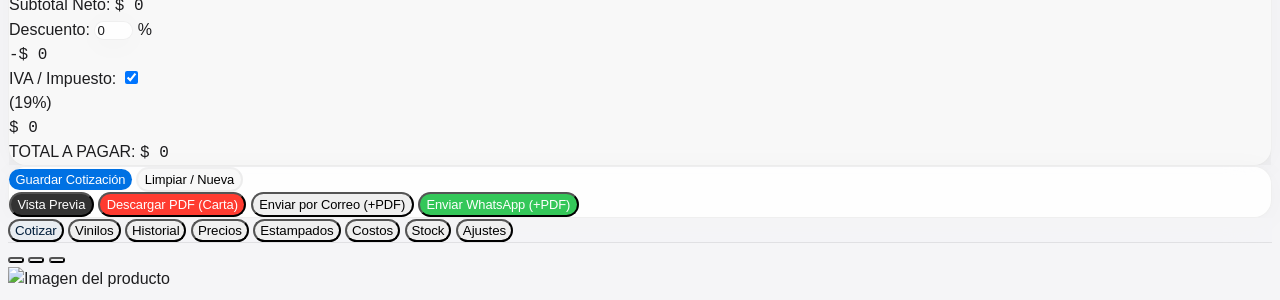
==== commit 2b237e31: "feat: modulo de estampados, costos adicionales para textiles y eliminacion de combinacion de product" ====
--- a/index.html
+++ b/index.html
@@ -179,6 +179,12 @@
                 <span>Proveedores & Precios</span>
             </button>
 
+            <button onclick="app.switchTab('tab-estampados')" data-nav-tab="tab-estampados" class="nav-btn w-full flex items-center gap-3 px-3.5 py-2.5 rounded-xl text-sm font-semibold transition-all text-slate-300 hover:bg-slate-800 hover:text-white group">
+                <i data-lucide="shirt" class="w-5 h-5 text-slate-400 group-hover:text-pink-400 transition-colors"></i>
+                <span>Estampados</span>
+                <span id="estampados-count-badge" class="ml-auto bg-pink-500/20 text-pink-300 text-[10px] font-bold px-2 py-0.5 rounded-full border border-pink-500/30">0</span>
+            </button>
+
             <button onclick="app.switchTab('tab-costos')" data-nav-tab="tab-costos" class="nav-btn w-full flex items-center gap-3 px-3.5 py-2.5 rounded-xl text-sm font-semibold transition-all text-slate-300 hover:bg-slate-800 hover:text-white group">
                 <i data-lucide="cpu" class="w-5 h-5 text-slate-400 group-hover:text-cyan-400 transition-colors"></i>
                 <span>Costos & Maquinaria</span>
@@ -861,12 +867,6 @@
                         <button onclick="app.switchCatalogSubTab('products')" id="subtab-btn-products" class="px-4 py-2 text-xs font-bold rounded-xl bg-indigo-600 text-white transition-all">
                             📦 Todos los Productos <span id="count-all-products" class="ml-1 opacity-80 text-[10px]"></span>
                         </button>
-                        <button onclick="app.switchCatalogSubTab('single')" id="subtab-btn-single" class="px-4 py-2 text-xs font-bold rounded-xl text-slate-600 hover:bg-slate-200 transition-all">
-                            ✨ Individuales / Insumos <span id="count-single-products" class="ml-1 opacity-80 text-[10px]"></span>
-                        </button>
-                        <button onclick="app.switchCatalogSubTab('combos')" id="subtab-btn-combos" class="px-4 py-2 text-xs font-bold rounded-xl text-slate-600 hover:bg-slate-200 transition-all">
-                            🔥 Productos en Combo <span id="count-combos-products" class="ml-1 opacity-80 text-[10px]"></span>
-                        </button>
                         <button onclick="app.switchCatalogSubTab('suppliers')" id="subtab-btn-suppliers" class="px-4 py-2 text-xs font-bold rounded-xl text-slate-600 hover:bg-slate-200 transition-all">
                             🏭 Base de Proveedores (con RUT)
                         </button>
@@ -916,13 +916,10 @@
                                 <span id="products-bulk-count" class="text-xs font-bold text-indigo-900"></span>
                             </div>
                             <div class="flex items-center gap-2">
-                                <button onclick="app.openCombineProductsModal()" id="btn-bulk-combine" class="inline-flex items-center gap-1.5 px-3.5 py-1.5 text-xs font-bold bg-indigo-600 text-white rounded-xl hover:bg-indigo-700 shadow-sm transition-all">
-                                    <i data-lucide="layers" class="w-3.5 h-3.5"></i> Combinar en Nuevo Producto
+                                <button onclick="app.deleteSelectedProducts()" class="inline-flex items-center gap-1 px-3 py-1.5 text-xs font-bold bg-rose-600 text-white rounded-xl hover:bg-rose-700 transition-all cursor-pointer">
+                                    <i data-lucide="trash-2" class="w-3.5 h-3.5"></i> Eliminar Seleccionados
                                 </button>
-                                <button onclick="app.deleteSelectedProducts()" class="inline-flex items-center gap-1 px-3 py-1.5 text-xs font-bold bg-rose-600 text-white rounded-xl hover:bg-rose-700 transition-all">
-                                    <i data-lucide="trash-2" class="w-3.5 h-3.5"></i> Eliminar
-                                </button>
-                                <button onclick="app.clearProductSelection()" class="px-3 py-1.5 text-xs font-bold text-slate-600 bg-white border border-slate-200 rounded-xl hover:bg-slate-50 transition-all">
+                                <button onclick="app.clearProductSelection()" class="px-3 py-1.5 text-xs font-bold text-slate-600 bg-white border border-slate-200 rounded-xl hover:bg-slate-50 transition-all cursor-pointer">
                                     Cancelar
                                 </button>
                             </div>
@@ -975,6 +972,59 @@
                             <!-- Inyectado dinámicamente -->
                         </div>
                     </div>
+                </div>
+
+            </div>
+
+            <!-- ============================================================== -->
+            <!-- TAB: MÓDULO DE FORMATOS & PRECIOS DE ESTAMPADOS                -->
+            <!-- ============================================================== -->
+            <div id="tab-estampados" class="tab-content space-y-6 max-w-7xl mx-auto">
+                
+                <!-- Encabezado con Métricas y Botón Nuevo -->
+                <div class="bg-white p-5 rounded-2xl border border-slate-200/80 shadow-sm space-y-4">
+                    <div class="flex flex-col sm:flex-row items-start sm:items-center justify-between gap-3 border-b border-slate-100 pb-3">
+                        <div class="flex items-center gap-3">
+                            <div class="p-2.5 bg-pink-50 text-pink-600 rounded-2xl shadow-xs">
+                                <i data-lucide="shirt" class="w-6 h-6"></i>
+                            </div>
+                            <div>
+                                <div class="flex items-center gap-2">
+                                    <h2 class="text-base font-extrabold text-slate-800">Catálogo de Formatos & Precios de Estampados</h2>
+                                    <span id="estampados-total-count" class="text-xs font-bold px-2.5 py-0.5 rounded-full bg-pink-50 text-pink-700 border border-pink-200">0 formatos</span>
+                                </div>
+                                <p class="text-xs text-slate-500">Configura técnicas (DTF, Sublimación, Vinilo), medidas, costos de producción y precios de venta para aplicarlos a prendas textiles.</p>
+                            </div>
+                        </div>
+
+                        <div class="flex flex-wrap items-center gap-2 shrink-0">
+                            <button type="button" onclick="estampados.openModal()" class="inline-flex items-center gap-1.5 px-4 py-2 rounded-xl text-xs font-bold bg-indigo-600 text-white hover:bg-indigo-700 shadow-sm transition-all cursor-pointer">
+                                <i data-lucide="plus-circle" class="w-4 h-4"></i>
+                                + Nuevo Formato de Estampado
+                            </button>
+                        </div>
+                    </div>
+
+                    <!-- Buscador y Filtro por Técnica -->
+                    <div class="flex flex-col md:flex-row items-stretch md:items-center justify-between gap-3 pt-1">
+                        <!-- Filtros por Técnica -->
+                        <div id="estampados-technique-filters" class="flex items-center gap-1.5 overflow-x-auto pb-1 max-w-full">
+                            <!-- Inyectado dinámicamente por js/estampados.js -->
+                        </div>
+
+                        <!-- Buscador -->
+                        <div class="relative w-full md:w-72 shrink-0">
+                            <i data-lucide="search" class="w-4 h-4 text-slate-400 absolute left-3 top-2.5"></i>
+                            <input type="text" id="estampados-search-input" placeholder="Buscar por formato, técnica, medidas..."
+                                oninput="estampados.onSearchInput(this.value)"
+                                class="w-full pl-9 pr-3.5 py-2 text-xs bg-slate-50 border border-slate-200 rounded-xl focus:bg-white focus:border-indigo-500 outline-none" />
+                        </div>
+                    </div>
+                </div>
+
+                <!-- Grid de Tarjetas de Estampados -->
+                <div id="estampados-cards-grid" class="grid grid-cols-1 md:grid-cols-2 lg:grid-cols-3 gap-4">
+                    <!-- Inyectado dinámicamente por js/estampados.js -->
                 </div>
 
             </div>
@@ -1526,6 +1576,10 @@
             <i data-lucide="boxes" class="w-4 h-4"></i>
             <span class="text-[9px] font-bold leading-none">Precios</span>
         </button>
+        <button onclick="app.switchTab('tab-estampados')" data-mobile-nav="tab-estampados" class="mobile-nav-item flex flex-col items-center justify-center gap-0.5 py-1 rounded-xl text-slate-400">
+            <i data-lucide="shirt" class="w-4 h-4"></i>
+            <span class="text-[9px] font-bold leading-none">Estampados</span>
+        </button>
         <button onclick="app.switchTab('tab-costos')" data-mobile-nav="tab-costos" class="mobile-nav-item flex flex-col items-center justify-center gap-0.5 py-1 rounded-xl text-slate-400">
             <i data-lucide="cpu" class="w-4 h-4"></i>
             <span class="text-[9px] font-bold leading-none">Costos</span>
@@ -1800,7 +1854,7 @@
                         <div class="relative">
                             <input type="text" id="prod-form-category-input" placeholder="Escribe o selecciona..." autocomplete="off"
                                 onclick="app.openCustomDropdown('category')"
-                                oninput="app.filterCustomDropdown('category', this.value)"
+                                oninput="app.filterCustomDropdown('category', this.value); app.onProductCategoryChange();"
                                 class="w-full pl-3 pr-8 py-2 text-xs bg-indigo-50/50 border border-indigo-200 rounded-xl focus:bg-white focus:border-indigo-500 outline-none transition-all cursor-pointer" />
                             <button type="button" onclick="app.toggleCustomDropdown('category')" tabindex="-1" class="absolute right-2 top-1/2 -translate-y-1/2 p-1 text-slate-400 hover:text-indigo-600 transition-colors">
                                 <i data-lucide="chevron-down" class="w-3.5 h-3.5"></i>
@@ -1858,6 +1912,46 @@
                             <input type="number" id="prod-form-min-stock" step="any" min="0" value="5"
                                 class="w-full px-3 py-2 text-xs font-bold text-amber-700 bg-white border border-slate-200 rounded-xl focus:border-amber-500 outline-none text-center" />
                         </div>
+                    </div>
+                </div>
+
+                <!-- Sección Especial: Formatos de Estampados para Productos de Categoría Textil -->
+                <div id="prod-form-textil-estampados-section" class="hidden p-3.5 bg-gradient-to-br from-pink-50/70 via-purple-50/40 to-indigo-50/60 rounded-2xl border-2 border-pink-200/90 space-y-3 transition-all">
+                    <div class="flex flex-wrap items-center justify-between gap-2 border-b border-pink-100 pb-2.5">
+                        <div class="flex items-center gap-2">
+                            <div class="p-1.5 bg-pink-100 text-pink-700 rounded-xl">
+                                <i data-lucide="shirt" class="w-4 h-4"></i>
+                            </div>
+                            <div>
+                                <h4 class="text-xs font-black text-slate-900 flex items-center gap-1.5">
+                                    Estampados Disponibles para esta Prenda Textil
+                                    <span id="prod-textil-selected-badge" class="text-[10px] font-bold text-pink-700 bg-white px-2 py-0.5 rounded-full border border-pink-200">0 activos</span>
+                                </h4>
+                                <p class="text-[11px] text-slate-500">Activa los formatos del módulo Estampados que aplican a esta prenda. Puedes activar todos, uno o dos.</p>
+                            </div>
+                        </div>
+                        <div class="flex items-center gap-1.5">
+                            <button type="button" onclick="app.toggleAllTextilEstampados(true)" class="px-2.5 py-1 text-[11px] font-bold bg-white text-indigo-700 hover:bg-indigo-50 rounded-lg border border-indigo-200 transition-colors shadow-xs cursor-pointer">
+                                Activar Todos
+                            </button>
+                            <button type="button" onclick="app.toggleAllTextilEstampados(false)" class="px-2.5 py-1 text-[11px] font-bold bg-white text-slate-600 hover:bg-slate-100 rounded-lg border border-slate-200 transition-colors cursor-pointer">
+                                Desactivar Todos
+                            </button>
+                        </div>
+                    </div>
+
+                    <!-- Lista de Checkboxes con los Estampados del Módulo -->
+                    <div id="prod-form-estampados-list" class="grid grid-cols-1 sm:grid-cols-2 gap-2 max-h-56 overflow-y-auto p-1">
+                        <!-- Inyectado dinámicamente por js/app.js -->
+                    </div>
+
+                    <!-- Resumen y costo adicional resultante -->
+                    <div class="p-2.5 bg-white/95 rounded-xl border border-pink-200/80 flex flex-wrap items-center justify-between gap-2 text-xs">
+                        <div class="flex items-center gap-2">
+                            <span class="text-slate-600 font-medium text-[11px]">Costo adicional acumulado por estampado(s):</span>
+                            <strong id="prod-textil-estampados-cost-sum" class="font-bold text-pink-700 font-mono text-xs">$ 0</strong>
+                        </div>
+                        <span class="text-[10px] text-slate-400 italic">Se actualiza automáticamente en el costo adicional y precio de venta</span>
                     </div>
                 </div>
 
@@ -1927,18 +2021,12 @@
                     </div>
                 </div>
 
-                <!-- Opciones de Producto: Combo y Anclado -->
-                <div class="grid grid-cols-1 sm:grid-cols-2 gap-3 p-3 bg-slate-50 border border-slate-200 rounded-2xl">
+                <!-- Opciones de Producto: Anclado al inicio -->
+                <div class="p-3 bg-slate-50 border border-slate-200 rounded-2xl">
                     <label class="flex items-center gap-2 text-xs font-bold text-slate-700 cursor-pointer select-none">
                         <input type="checkbox" id="prod-form-is-pinned" class="w-4 h-4 rounded text-amber-500 accent-amber-500 cursor-pointer" />
                         <span class="inline-flex items-center gap-1.5 text-amber-700">
-                            📌 Anclar al inicio del catálogo
-                        </span>
-                    </label>
-                    <label class="flex items-center gap-2 text-xs font-bold text-slate-700 cursor-pointer select-none">
-                        <input type="checkbox" id="prod-form-is-combo" class="w-4 h-4 rounded text-indigo-600 accent-indigo-600 cursor-pointer" />
-                        <span class="inline-flex items-center gap-1.5 text-indigo-700">
-                            🔥 Es un Producto en Combo
+                            📌 Anclar al inicio del catálogo (Fijar arriba)
                         </span>
                     </label>
                 </div>
@@ -1949,21 +2037,6 @@
                         <input type="url" id="prod-form-url" placeholder="https://proveedor.com/producto-o-catalogo..." 
                             class="w-full pl-8 pr-3 py-2 text-xs bg-slate-50 border border-slate-200 rounded-xl focus:bg-white focus:border-indigo-500 outline-none" />
                         <i data-lucide="link" class="w-3.5 h-3.5 text-slate-400 absolute left-2.5 top-2.5"></i>
-                    </div>
-                </div>
-
-                <!-- Sección: Productos Componentes del Combo (Solo visible si es combo) -->
-                <div id="prod-form-combo-components-container" class="hidden p-3.5 bg-indigo-50/50 rounded-2xl border border-indigo-200/80 space-y-2">
-                    <div class="flex items-center justify-between">
-                        <label class="block text-xs font-bold text-indigo-900 flex items-center gap-1.5">
-                            <i data-lucide="layers" class="w-4 h-4 text-indigo-600"></i>
-                            Productos Componentes que forman este Combo
-                        </label>
-                        <span id="prod-form-combo-components-count" class="text-[10px] font-bold text-indigo-700 bg-white px-2 py-0.5 rounded-full border border-indigo-200">0 items</span>
-                    </div>
-                    <p class="text-[11px] text-slate-500">Puedes acceder directamente al producto raíz individual o ver su enlace web de proveedor:</p>
-                    <div id="prod-form-combo-components-list" class="space-y-1.5 pt-1">
-                        <!-- Componentes inyectados dinámicamente -->
                     </div>
                 </div>
 
@@ -2028,151 +2101,146 @@
         </div>
     </div>
 
-    <!-- Modal: Combinar Productos Seleccionados -->
-    <div id="modal-combine-products" class="modal-overlay fixed inset-0 z-50 bg-slate-900/60 backdrop-blur-sm items-center justify-center p-4">
+    <!-- Modal: Crear / Editar Formato de Estampado -->
+    <div id="modal-estampado-form" class="modal-overlay fixed inset-0 z-50 bg-slate-900/60 backdrop-blur-sm items-center justify-center p-4">
         <div class="bg-white rounded-3xl w-full max-w-xl shadow-2xl overflow-hidden p-6 space-y-4 max-h-[92vh] overflow-y-auto">
             <div class="flex items-center justify-between border-b border-slate-100 pb-3">
                 <div class="flex items-center gap-2.5">
-                    <div class="p-2 bg-indigo-50 text-indigo-600 rounded-xl">
-                        <i data-lucide="layers" class="w-5 h-5"></i>
-                    </div>
-                    <div>
-                        <h3 class="font-bold text-sm text-slate-800">Combinar Productos en uno Nuevo</h3>
-                        <p class="text-[11px] text-slate-400">Crea un producto nuevo sumando sus valores sin borrar los originales</p>
-                    </div>
-                </div>
-                <button type="button" onclick="app.closeModal('modal-combine-products')" class="p-1 text-slate-400 hover:text-slate-700">
+                    <div class="p-2 bg-pink-50 text-pink-600 rounded-xl">
+                        <i data-lucide="shirt" class="w-5 h-5"></i>
+                    </div>
+                    <div>
+                        <h3 id="estampado-modal-title" class="font-bold text-sm text-slate-800">Nuevo Formato de Estampado</h3>
+                        <p class="text-[11px] text-slate-400">Configura técnica, medidas, costos de producción y precio de venta</p>
+                    </div>
+                </div>
+                <button type="button" onclick="app.closeModal('modal-estampado-form')" class="p-1 text-slate-400 hover:text-slate-700">
                     <i data-lucide="x" class="w-5 h-5"></i>
                 </button>
             </div>
 
-            <!-- Lista de productos que se están combinando -->
-            <div class="space-y-2">
-                <div class="flex items-center justify-between">
-                    <label class="block text-xs font-bold text-slate-700">Componentes a Combinar (Orden de aparición):</label>
-                    <button type="button" onclick="app.swapCombineItems(0, 1)" class="inline-flex items-center gap-1.5 px-2.5 py-1 text-[11px] font-bold text-indigo-700 bg-indigo-50 hover:bg-indigo-100 rounded-xl border border-indigo-200 transition-all cursor-pointer shadow-sm">
-                        <i data-lucide="arrow-up-down" class="w-3.5 h-3.5"></i> Intercambiar Orden (1 ⇄ 2)
-                    </button>
-                </div>
-                <p class="text-[11px] text-slate-400">💡 Usa los botones con flechas <span class="font-bold text-indigo-600">▲</span> y <span class="font-bold text-indigo-600">▼</span> para cambiar qué producto va primero en el nombre.</p>
-                <div id="combine-products-list" class="space-y-2 max-h-52 overflow-y-auto p-1">
-                    <!-- Inyectado dinámicamente -->
-                </div>
-            </div>
-
-            <!-- Formulario del Nuevo Producto Combinado -->
-            <div class="space-y-3 pt-2 border-t border-slate-100">
-                <div class="grid grid-cols-3 gap-3">
-                    <div class="col-span-1">
-                        <label class="block text-xs font-bold text-slate-600 mb-1">Código / SKU</label>
-                        <input type="text" id="combine-form-sku" placeholder="COMBO-001" 
-                            class="w-full px-3 py-2 text-xs bg-slate-50 border border-slate-200 rounded-xl focus:bg-white outline-none font-mono" />
-                    </div>
-                    <div class="col-span-2">
-                        <label class="block text-xs font-bold text-slate-600 mb-1">Nombre del Producto Combinado *</label>
-                        <input type="text" id="combine-form-name" placeholder="Nombre combinado..." 
-                            class="w-full px-3 py-2 text-xs bg-slate-50 border border-slate-200 rounded-xl focus:bg-white outline-none font-bold text-slate-800" />
-                    </div>
-                </div>
-
-                <div class="grid grid-cols-2 gap-3">
-                    <div>
-                        <label class="block text-xs font-bold text-slate-600 mb-1">Categoría</label>
-                        <input type="text" id="combine-form-category" placeholder="Ej. Combos, Textil..." 
-                            class="w-full px-3 py-2 text-xs bg-slate-50 border border-slate-200 rounded-xl focus:bg-white outline-none" />
-                    </div>
-                    <div>
-                        <label class="block text-xs font-bold text-slate-600 mb-1">Unidad</label>
-                        <input type="text" id="combine-form-unit" value="Unidad" 
-                            class="w-full px-3 py-2 text-xs bg-slate-50 border border-slate-200 rounded-xl focus:bg-white outline-none" />
-                    </div>
-                </div>
-
-                <!-- Resumen Financiero Combinado -->
-                <div class="p-3.5 bg-gradient-to-br from-indigo-50/80 to-emerald-50/80 rounded-2xl border border-indigo-100/80 space-y-3">
+            <input type="hidden" id="estampado-form-id" />
+
+            <div class="space-y-3.5">
+                <!-- Nombre y Técnica -->
+                <div class="grid grid-cols-1 sm:grid-cols-2 gap-3">
+                    <div class="sm:col-span-2">
+                        <label class="block text-xs font-bold text-slate-700 mb-1">Nombre / Formato del Estampado *</label>
+                        <input type="text" id="estampado-form-name" placeholder="Ej: Logo Pecho 10x10 cm, Estampado A3 Espalda..." 
+                            class="w-full px-3.5 py-2 text-xs font-bold bg-slate-50 border border-slate-200 rounded-xl focus:bg-white focus:border-indigo-500 outline-none text-slate-800" />
+                    </div>
+                    <div>
+                        <label class="block text-xs font-bold text-slate-600 mb-1">Técnica de Estampado *</label>
+                        <select id="estampado-form-technique" class="w-full px-3 py-2 text-xs font-bold bg-slate-50 border border-slate-200 rounded-xl focus:bg-white outline-none">
+                            <option value="DTF Textil">DTF Textil</option>
+                            <option value="Sublimación">Sublimación</option>
+                            <option value="Vinilo Textil">Vinilo Textil</option>
+                            <option value="Serigrafía">Serigrafía</option>
+                            <option value="DTF UV">DTF UV</option>
+                            <option value="Bordado">Bordado</option>
+                            <option value="Otro">Otro / Personalizado</option>
+                        </select>
+                    </div>
+                    <div>
+                        <label class="block text-xs font-bold text-slate-600 mb-1">Ubicación Sugerida en Prenda</label>
+                        <select id="estampado-form-location" class="w-full px-3 py-2 text-xs font-bold bg-slate-50 border border-slate-200 rounded-xl focus:bg-white outline-none">
+                            <option value="Pecho">Pecho Central</option>
+                            <option value="Pecho Izquierdo">Pecho Izquierdo / Escudo</option>
+                            <option value="Frente Completo">Frente Completo (A4 / A3)</option>
+                            <option value="Espalda">Espalda Central</option>
+                            <option value="Espalda Completa">Espalda Completa (A3)</option>
+                            <option value="Manga">Manga (Izquierda/Derecha)</option>
+                            <option value="Bolsillo">Bolsillo</option>
+                            <option value="Gorra">Gorra Frontal</option>
+                            <option value="Libre">Ubicación Libre</option>
+                        </select>
+                    </div>
+                </div>
+
+                <!-- Dimensiones / Medidas en cm -->
+                <div class="grid grid-cols-2 gap-3 p-3 bg-slate-50 border border-slate-200/80 rounded-2xl">
+                    <div>
+                        <label class="block text-[11px] font-bold text-slate-600 mb-1">Ancho (cm)</label>
+                        <input type="number" id="estampado-form-width" step="any" min="0" placeholder="Ej: 21" 
+                            class="w-full px-3 py-1.5 text-xs text-center font-bold bg-white border border-slate-200 rounded-xl outline-none focus:border-indigo-400" />
+                    </div>
+                    <div>
+                        <label class="block text-[11px] font-bold text-slate-600 mb-1">Alto (cm)</label>
+                        <input type="number" id="estampado-form-height" step="any" min="0" placeholder="Ej: 29.7" 
+                            class="w-full px-3 py-1.5 text-xs text-center font-bold bg-white border border-slate-200 rounded-xl outline-none focus:border-indigo-400" />
+                    </div>
+                </div>
+
+                <!-- Finanzas: Costo Base + Margen = Precio Venta -->
+                <div class="p-4 bg-gradient-to-br from-pink-50/70 via-purple-50/50 to-indigo-50/70 border border-pink-200/70 rounded-2xl space-y-3">
                     <div class="grid grid-cols-3 gap-3">
                         <div>
-                            <label class="block text-xs font-bold text-slate-700 mb-1">Costo Base Total ($)</label>
-                            <input type="number" id="combine-form-cost" step="any"
-                                oninput="app.onCombineCostChange()"
-                                class="w-full px-3 py-2 text-xs font-bold bg-white border border-slate-200 rounded-xl focus:border-indigo-400 outline-none text-slate-800 text-center" />
-                        </div>
-                        <div>
-                            <label class="block text-xs font-bold text-indigo-700 mb-1">Margen Resultante (%)</label>
-                            <input type="number" id="combine-form-margin" step="any"
-                                oninput="app.onCombineMarginChange()"
-                                class="w-full px-3 py-2 text-xs font-bold text-indigo-700 bg-white border border-indigo-200 rounded-xl focus:border-indigo-400 outline-none text-center" />
-                        </div>
-                        <div>
-                            <label class="block text-xs font-bold text-emerald-700 mb-1">Precio Venta Total ($)</label>
-                            <input type="number" id="combine-form-sale-price" step="any"
-                                oninput="app.onCombineSalePriceChange()"
-                                class="w-full px-3 py-2 text-xs font-black text-emerald-700 bg-white border border-emerald-300 rounded-xl focus:border-emerald-500 outline-none text-center" />
-                        </div>
-                    </div>
-                    <p class="text-[11px] text-slate-500 text-center">
-                        💡 Suma el costo y precio de venta de los componentes. Los valores son totalmente editables.
-                    </p>
-                </div>
-
-                <!-- Escala de Precios y Costos por Volumen Combinada -->
-                <div class="p-3.5 bg-slate-50/80 rounded-2xl border border-slate-200/80 space-y-3">
+                            <label class="block text-xs font-bold text-slate-700 mb-1">Costo Unitario ($) *</label>
+                            <input type="number" id="estampado-form-cost" step="any" min="0" value="0"
+                                oninput="estampados.onCostChange()"
+                                class="w-full px-3 py-2 text-xs font-bold text-center bg-white border border-slate-200 rounded-xl focus:border-indigo-400 outline-none text-slate-800" />
+                            <span class="text-[10px] text-slate-400 block text-center mt-0.5">Insumos y mano de obra</span>
+                        </div>
+                        <div>
+                            <label class="block text-xs font-bold text-indigo-700 mb-1">Margen Ganancia (%)</label>
+                            <input type="number" id="estampado-form-margin" step="any" value="50"
+                                oninput="estampados.onMarginChange()"
+                                class="w-full px-3 py-2 text-xs font-bold text-center text-indigo-700 bg-white border border-indigo-200 rounded-xl focus:border-indigo-400 outline-none" />
+                            <span class="text-[10px] text-indigo-400 block text-center mt-0.5">Sobre costo</span>
+                        </div>
+                        <div>
+                            <label class="block text-xs font-bold text-emerald-700 mb-1">Precio Venta ($) *</label>
+                            <input type="number" id="estampado-form-sale-price" step="any" min="0" value="0"
+                                oninput="estampados.onSalePriceChange()"
+                                class="w-full px-3 py-2 text-xs font-black text-center text-emerald-700 bg-white border border-emerald-300 rounded-xl focus:border-emerald-500 outline-none" />
+                            <span class="text-[10px] text-emerald-500 block text-center mt-0.5">Precio sugerido</span>
+                        </div>
+                    </div>
+                </div>
+
+                <!-- Escalas de Descuento por Volumen (Opcional) -->
+                <div class="p-3 bg-slate-50 border border-slate-200 rounded-2xl space-y-2">
                     <div class="flex items-center justify-between">
                         <div>
-                            <h4 class="text-xs font-bold text-slate-800 flex items-center gap-1.5">
-                                <i data-lucide="trending-down" class="w-4 h-4 text-indigo-600"></i>
-                                Escala de Costos y Precios por Volumen Combinada
-                            </h4>
-                            <p class="text-[11px] text-slate-600">Combina y calcula automáticamente los rangos de precios de los componentes.</p>
-                        </div>
-                        <button type="button" onclick="app.addCombineCostTierRow()" 
-                            class="inline-flex items-center gap-1 px-2.5 py-1 text-[11px] font-bold text-indigo-700 bg-indigo-50 hover:bg-indigo-100 rounded-xl border border-indigo-200 transition-all cursor-pointer shadow-sm">
+                            <label class="text-xs font-bold text-slate-800 flex items-center gap-1.5">
+                                <i data-lucide="layers" class="w-3.5 h-3.5 text-indigo-600"></i>
+                                Escala de Precios por Volumen de Estampado (Opcional)
+                            </label>
+                            <p class="text-[11px] text-slate-500">Descuentos automáticos si el cliente estampa en cantidad (ej. docenas o cientos)</p>
+                        </div>
+                        <button type="button" onclick="estampados.addTierRow()" 
+                            class="inline-flex items-center gap-1 px-2.5 py-1 text-[11px] font-bold text-indigo-700 bg-white hover:bg-indigo-50 rounded-xl border border-indigo-200 transition-all cursor-pointer shadow-xs">
                             <i data-lucide="plus" class="w-3.5 h-3.5"></i> Agregar Rango
                         </button>
                     </div>
 
-                    <!-- Encabezados de Columnas para los Rangos -->
-                    <div class="hidden sm:grid sm:grid-cols-12 gap-2 text-[10px] font-black text-slate-600 uppercase tracking-wider px-2">
-                        <div class="sm:col-span-3 text-center">Cantidades</div>
-                        <div class="sm:col-span-3 text-center">Costo ($)</div>
-                        <div class="sm:col-span-2 text-center text-indigo-700">Margen (%)</div>
-                        <div class="sm:col-span-3 text-center text-emerald-700">Precio Venta ($)</div>
-                        <div class="sm:col-span-1 text-center">Acción</div>
-                    </div>
-
-                    <div id="combine-cost-tiers-container" class="space-y-2 max-h-48 overflow-y-auto p-0.5">
-                        <!-- Filas de rangos combinados generadas dinámicamente -->
-                    </div>
-                </div>
-
-                <!-- Previsualización de Fotos Combinadas y Enlaces -->
-                <div class="p-3.5 bg-slate-50/80 rounded-2xl border border-slate-200/80 space-y-2.5">
-                    <div class="flex items-center justify-between">
-                        <label class="block text-xs font-bold text-slate-800 flex items-center gap-1.5">
-                            <i data-lucide="images" class="w-4 h-4 text-indigo-600"></i>
-                            Fotos Combinadas Anexadas
-                        </label>
-                        <span id="combine-images-counter" class="text-[11px] font-bold text-indigo-600 bg-indigo-50 px-2 py-0.5 rounded-full border border-indigo-200">0 fotos</span>
-                    </div>
-                    <p class="text-[11px] text-slate-500">Se adjuntan automáticamente las fotos de todos los productos seleccionados para el nuevo combo.</p>
-                    <div id="combine-images-preview-list" class="flex flex-wrap gap-2 pt-1 min-h-[44px] items-center">
-                        <!-- Thumbs inyectados dinámicamente -->
-                    </div>
-                </div>
-
+                    <div class="hidden sm:grid grid-cols-12 gap-2 text-[10px] font-bold text-slate-400 uppercase px-2 pt-1">
+                        <div class="col-span-3 text-center">Cantidades</div>
+                        <div class="col-span-3 text-center">Costo ($)</div>
+                        <div class="col-span-2 text-center">Margen (%)</div>
+                        <div class="col-span-3 text-center">Precio Venta ($)</div>
+                        <div class="col-span-1 text-center"></div>
+                    </div>
+
+                    <div id="estampado-tiers-container" class="space-y-1.5 max-h-40 overflow-y-auto">
+                        <!-- Filas de rangos inyectadas -->
+                    </div>
+                </div>
+
+                <!-- Descripción / Notas -->
                 <div>
-                    <label class="block text-xs font-bold text-slate-600 mb-1">Notas / Detalle de Componentes</label>
-                    <textarea id="combine-form-notes" rows="2" placeholder="Opcional..." 
-                        class="w-full px-3 py-2 text-xs bg-slate-50 border border-slate-200 rounded-xl focus:bg-white outline-none resize-none"></textarea>
+                    <label class="block text-xs font-bold text-slate-600 mb-1">Descripción / Recomendaciones Técnicas</label>
+                    <textarea id="estampado-form-desc" rows="2" placeholder="Ej: Temperatura de planchado 160°C por 15 segundos, pelado en frío..." 
+                        class="w-full px-3.5 py-2 text-xs bg-slate-50 border border-slate-200 rounded-xl focus:bg-white outline-none resize-none"></textarea>
                 </div>
             </div>
 
             <div class="flex justify-end gap-2 pt-2 border-t border-slate-100">
-                <button type="button" onclick="app.closeModal('modal-combine-products')" class="px-4 py-2 text-xs font-bold bg-slate-100 text-slate-700 rounded-xl hover:bg-slate-200 transition-all">
+                <button type="button" onclick="app.closeModal('modal-estampado-form')" class="px-4 py-2 text-xs font-bold bg-slate-100 text-slate-700 rounded-xl hover:bg-slate-200 transition-all">
                     Cancelar
                 </button>
-                <button type="button" onclick="app.submitCombineProducts()" class="inline-flex items-center gap-1.5 px-5 py-2 text-xs font-bold bg-indigo-600 text-white rounded-xl hover:bg-indigo-700 shadow-md transition-all">
-                    <i data-lucide="check" class="w-4 h-4"></i> Guardar Producto Combinado
+                <button type="button" onclick="estampados.saveModal()" class="inline-flex items-center gap-1.5 px-5 py-2 text-xs font-bold bg-indigo-600 text-white rounded-xl hover:bg-indigo-700 shadow-md transition-all cursor-pointer">
+                    <i data-lucide="check" class="w-4 h-4"></i> Guardar Formato
                 </button>
             </div>
         </div>
@@ -3018,6 +3086,7 @@
     <script src="js/pdf-generator.js?v=6.9"></script>
     <script src="js/inventario.js?v=6.9"></script>
     <script src="js/costos.js?v=6.9"></script>
+    <script src="js/estampados.js?v=6.9"></script>
     <script src="js/cotizador.js?v=6.9"></script>
     <script src="js/app.js?v=6.9"></script>
 
